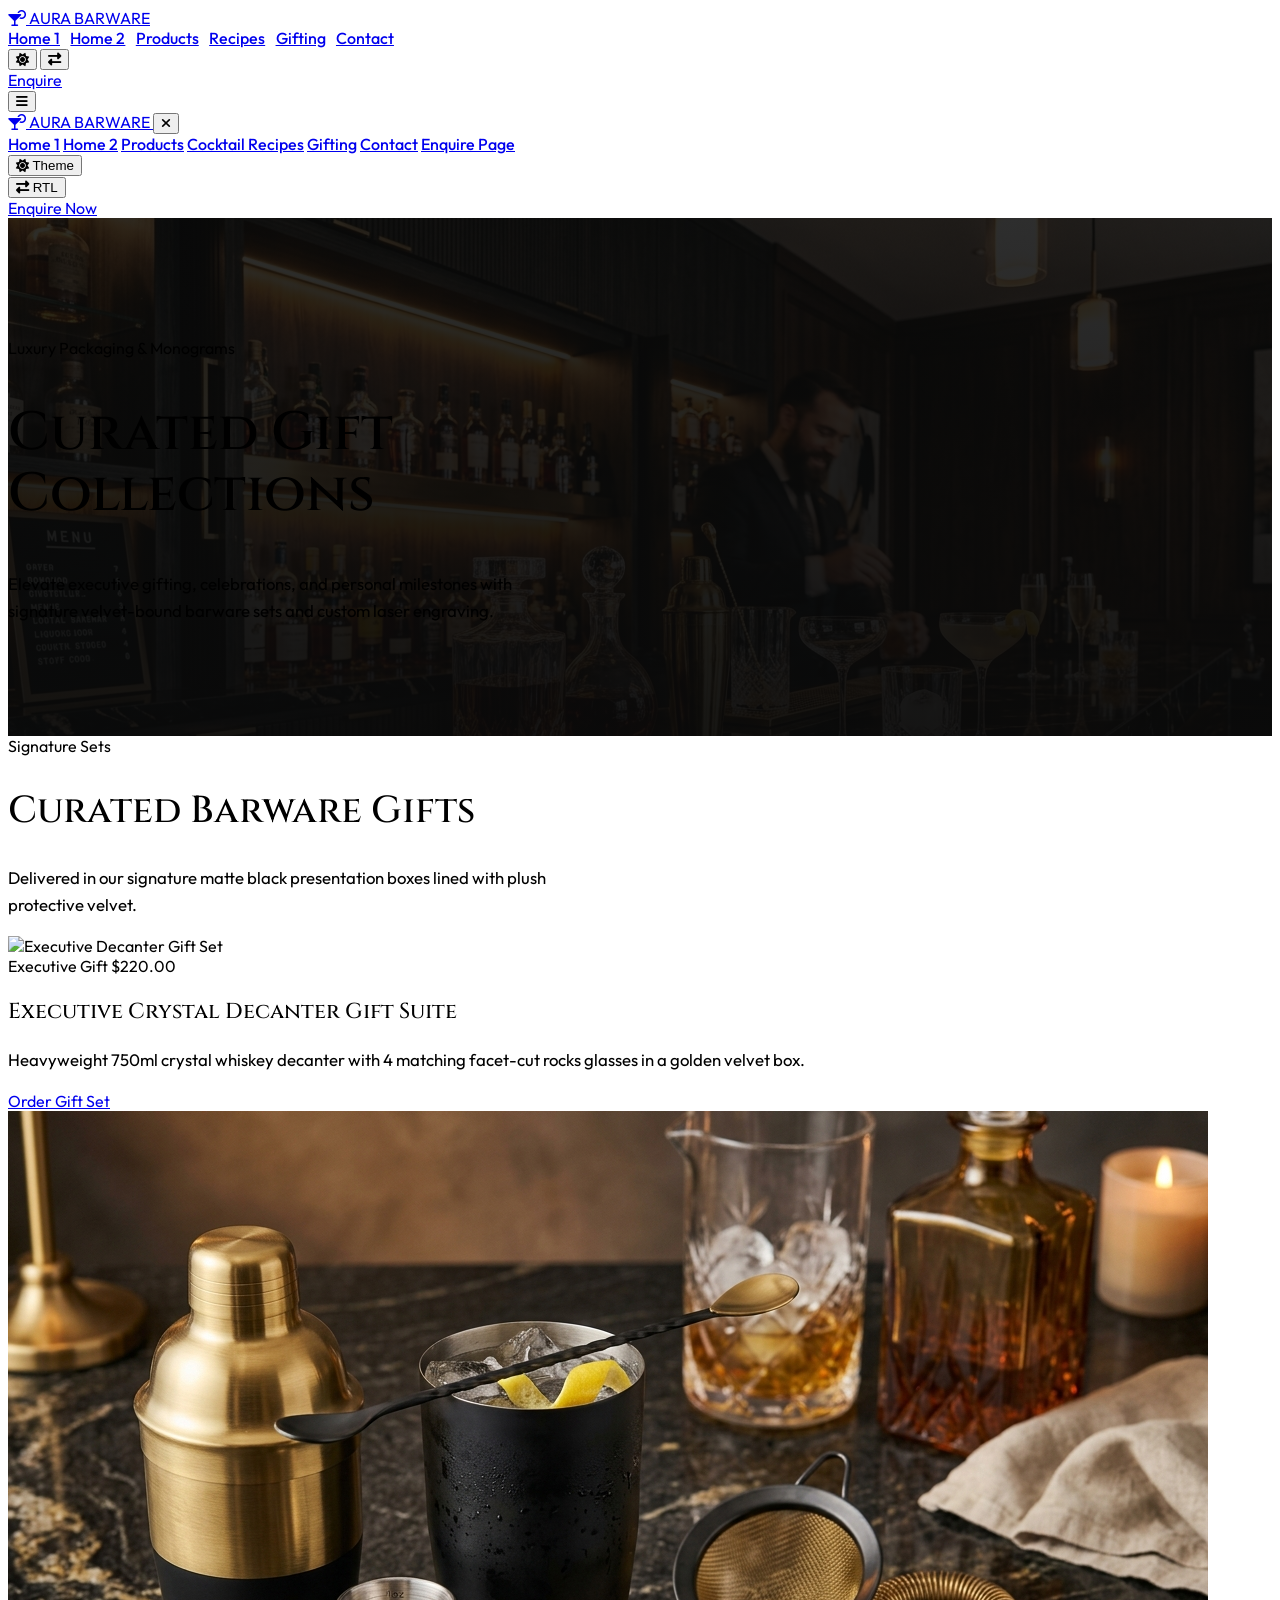
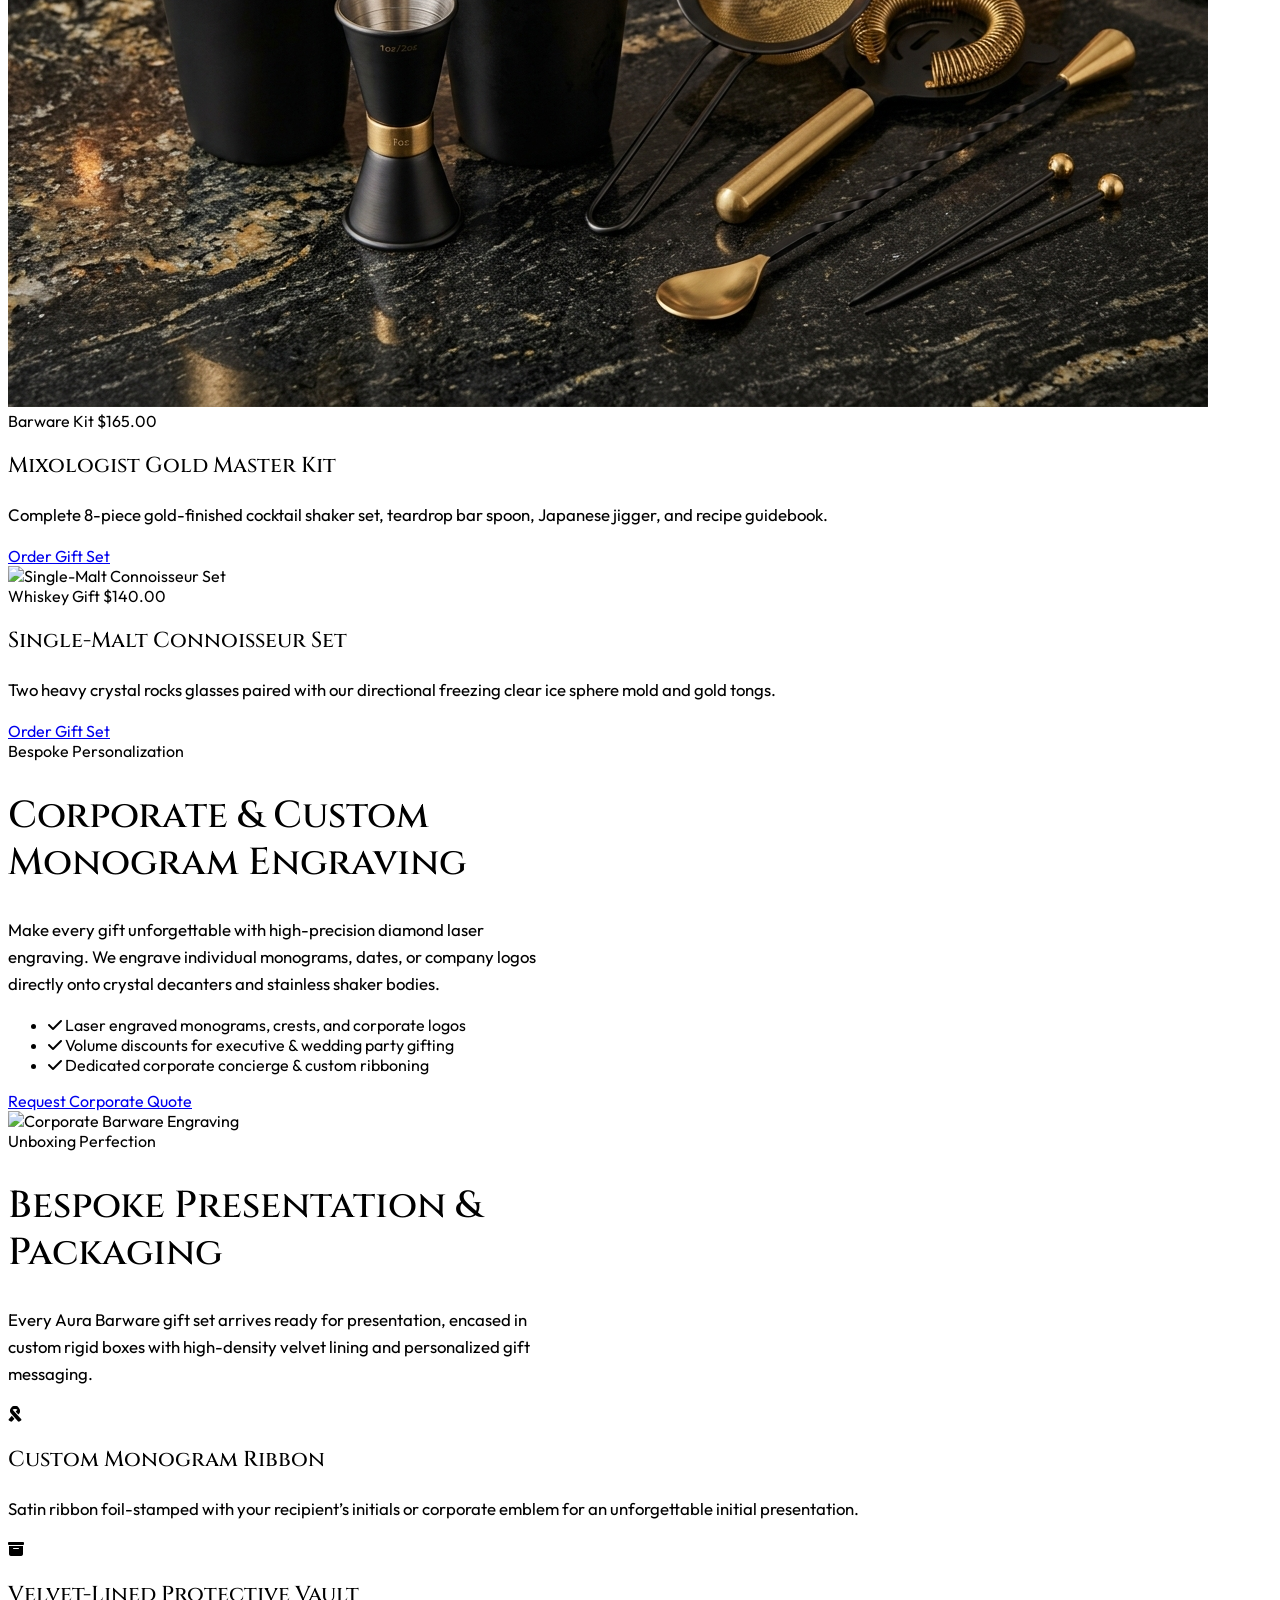
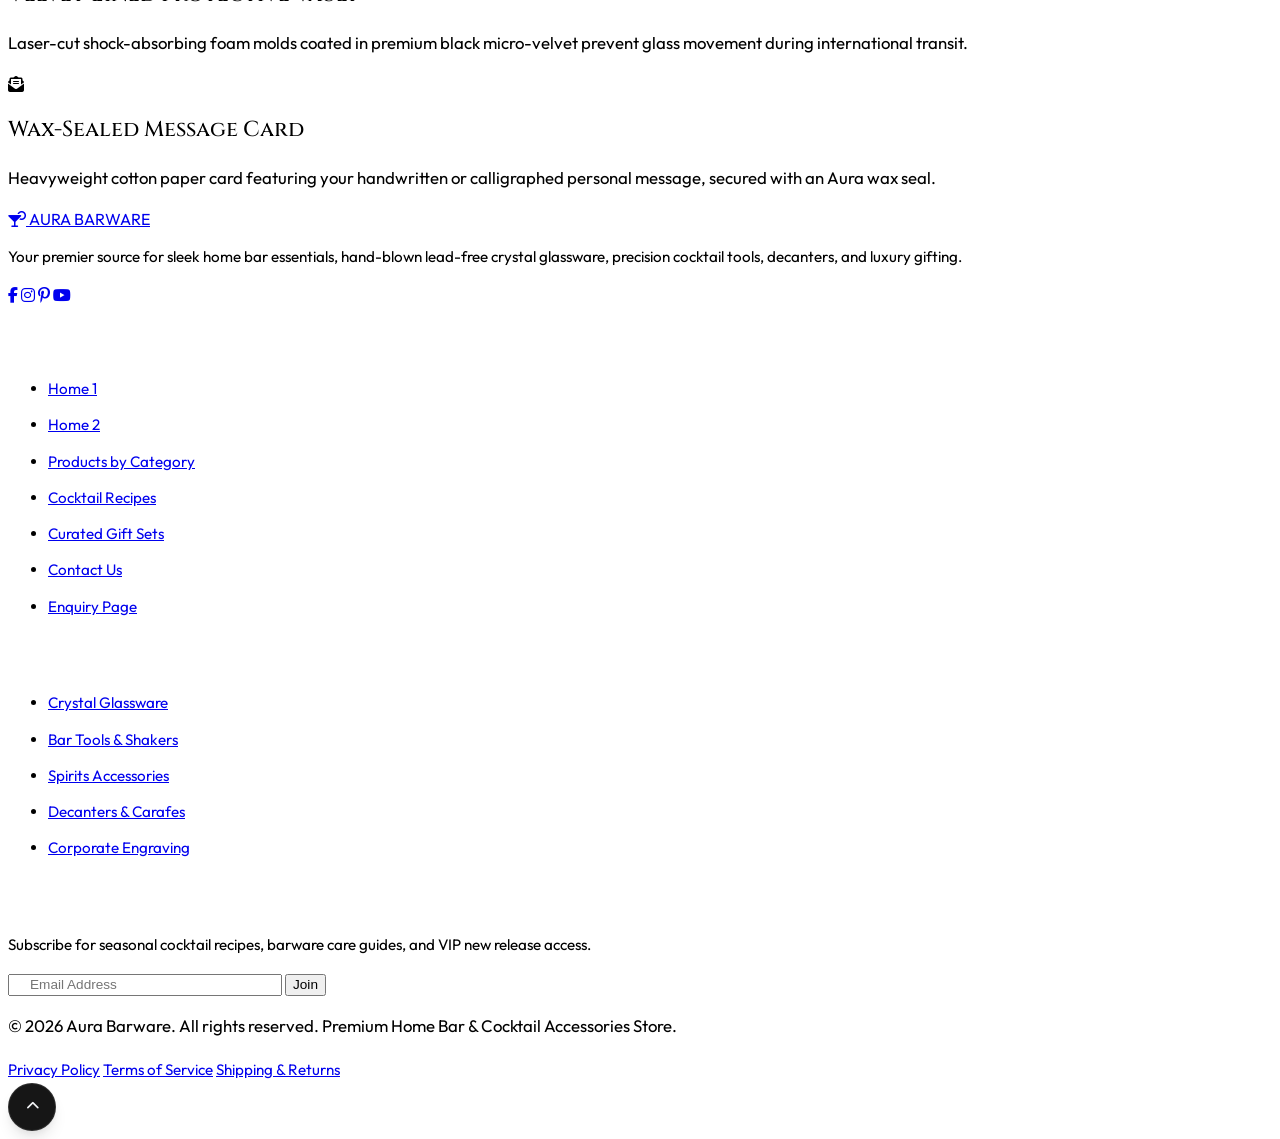
==== about.html @ 9da3c4e9 "Initial commit: Aura Barware - Sleek Home Bar & Cocktail Accessories Store website" ====
<!DOCTYPE html>
<html lang="en" class="dark">
<head>
  <!-- Favicon -->
  <link rel="icon" type="image/svg+xml" href="assets/images/favicon.svg">

  <meta charset="UTF-8">
  <meta name="viewport" content="width=device-width, initial-scale=1.0">
  <title>Curated Gifting & Corporate Engraving | Aura Barware</title>
  <meta name="description" content="Discover Aura Barware's luxury gift sets, personalized engraving options, and corporate cocktail gift boxes. Delivered in signature velvet-lined packaging.">
  
  <!-- FontAwesome Icons -->
  <link rel="stylesheet" href="https://cdnjs.cloudflare.com/ajax/libs/font-awesome/6.4.0/css/all.min.css">
  <!-- Custom Styles -->
  <link rel="stylesheet" href="assets/css/custom.css">
  <!-- Tailwind CSS Play CDN -->
  <script src="https://cdn.tailwindcss.com"></script>
  <script>
    tailwind.config = {
      darkMode: 'class',
      theme: {
        extend: {
          colors: {
            'brand-blue': {
              DEFAULT: '#f0b429',
              hover: '#d99f1e',
              dark: '#b8893d',
            },
            'charcoal': {
              900: '#0a0a0a',
              800: '#161616',
              700: '#1f1f1f',
              600: '#2e2e2e',
            }
          },
          fontFamily: {
            serif: ['Cinzel', 'serif'],
            sans: ['Outfit', 'sans-serif'],
          },
          fontWeight: {
            light: '300',
            normal: '410',
            medium: '500',
            semibold: '520',
            bold: '500',
            extrabold: '540',
            black: '580',
          }
        }
      }
    }
  </script>
</head>
<body class="bg-white dark:bg-charcoal-900 text-gray-900 dark:text-gray-100 transition-colors duration-300">

  <!-- NAVBAR -->
  <header id="main-header" class="fixed top-0 left-0 right-0 z-50 transition-all duration-300 py-3 bg-white dark:bg-[#0a0a0a]/95 border-b border-gray-200 dark:border-white/10">
    <div class="max-w-7xl mx-auto px-4 sm:px-6 lg:px-8">
      <div class="flex items-center justify-between h-16">
        
        <!-- Logo -->
        <a href="index.html" class="flex items-center space-x-2 gap-2 text-white font-serif tracking-widest text-xl md:text-2xl font-bold shrink-0">
          <span class="text-brand-blue">
            <i class="fas fa-martini-glass-citrus"></i>
          </span>
          <span class="text-gray-900 dark:text-white">AURA BARWARE</span>
        </a>

        <!-- Desktop Navigation Links -->
        <nav class="hidden lg:flex items-center gap-2 xl:gap-6 lg:mx-2 xl:mx-6">
          <a href="index.html" class="nav-link font-medium text-xs xl:text-sm tracking-wider uppercase text-gray-600 dark:text-gray-300 hover:text-brand-blue dark:hover:text-brand-blue transition-colors py-2 border-b-2 border-transparent">Home 1</a>
          <a href="home2.html" class="nav-link font-medium text-xs xl:text-sm tracking-wider uppercase text-gray-600 dark:text-gray-300 hover:text-brand-blue dark:hover:text-brand-blue transition-colors py-2 border-b-2 border-transparent">Home 2</a>
          <a href="products.html" class="nav-link font-medium text-xs xl:text-sm tracking-wider uppercase text-gray-600 dark:text-gray-300 hover:text-brand-blue dark:hover:text-brand-blue transition-colors py-2 border-b-2 border-transparent">Products</a>
          <a href="recipes.html" class="nav-link font-medium text-xs xl:text-sm tracking-wider uppercase text-gray-600 dark:text-gray-300 hover:text-brand-blue dark:hover:text-brand-blue transition-colors py-2 border-b-2 border-transparent">Recipes</a>
          <a href="gifting.html" class="nav-link font-medium text-xs xl:text-sm tracking-wider uppercase text-gray-900 dark:text-white hover:text-brand-blue transition-colors py-2 border-b-2 border-transparent border-brand-blue">Gifting</a>
          <a href="contact.html" class="nav-link font-medium text-xs xl:text-sm tracking-wider uppercase text-gray-600 dark:text-gray-300 hover:text-brand-blue dark:hover:text-brand-blue transition-colors py-2 border-b-2 border-transparent">Contact</a>
        </nav>

        <!-- Right Action Items (Buttons & Toggles) -->
        <div class="hidden lg:flex items-center space-x-3 gap-1.5 shrink-0">
          
          <!-- Theme Toggle -->
          <button class="theme-toggle-btn text-gray-600 dark:text-white focus:outline-none p-2 rounded-full hover:bg-gray-100 dark:hover:bg-white/10 transition-colors" title="Toggle Theme">
            <i class="theme-toggle-icon fas fa-sun text-yellow-400"></i>
          </button>

          <!-- RTL Toggle -->
          <button class="rtl-toggle-btn text-gray-600 dark:text-white focus:outline-none p-2 rounded-full hover:bg-gray-100 dark:hover:bg-white/10 transition-colors" title="Toggle RTL/LTR">
            <i class="fas fa-right-left text-brand-blue"></i>
          </button>

          <div class="h-6 w-px bg-gray-200 dark:bg-gray-700/50"></div>

          <a href="enquire.html" class="bg-brand-blue hover:bg-brand-blue-hover text-black font-semibold text-xs tracking-widest uppercase px-4 py-2 rounded-full transition-all duration-300 shadow-md">Enquire</a>
          
        </div>

        <!-- Mobile Menu Button -->
        <div class="lg:hidden flex items-center space-x-4 gap-2">
          <button id="mobile-menu-btn" class="text-gray-800 dark:text-white hover:text-brand-blue focus:outline-none p-2 rounded-md transition-colors" aria-label="Open Menu">
            <i class="fas fa-bars text-2xl"></i>
          </button>
        </div>

      </div>
    </div>

  </header>

  <!-- Mobile Drawer Menu -->
  <div id="mobile-menu" class="fixed inset-y-0 right-0 z-[100] w-full max-w-xs bg-white/95 dark:bg-charcoal-900/95 backdrop-blur-md shadow-2xl p-6 border-l border-gray-200 dark:border-white/10 transform translate-x-full transition-transform duration-300 lg:hidden flex flex-col justify-between">
    <div>
      <div class="flex items-center justify-between mb-8">
        <a href="index.html" class="flex items-center space-x-2 gap-2 text-gray-900 dark:text-white font-serif tracking-widest text-lg font-bold group">
          <i class="fas fa-martini-glass-citrus text-brand-blue"></i>
          <span class="text-gray-900 dark:text-white">AURA BARWARE</span>
        </a>
        <button id="mobile-menu-close-btn" class="text-gray-800 dark:text-white hover:text-brand-blue p-2 focus:outline-none" aria-label="Close Menu">
          <i class="fas fa-times text-2xl"></i>
        </button>
      </div>

      <nav class="flex flex-col space-y-4">
        <a href="index.html" class="nav-link text-base font-semibold text-gray-700 dark:text-gray-300 hover:text-brand-blue transition-colors py-1 border-b border-gray-100 dark:border-white/5">Home 1</a>
        <a href="home2.html" class="nav-link text-base font-semibold text-gray-700 dark:text-gray-300 hover:text-brand-blue transition-colors py-1 border-b border-gray-100 dark:border-white/5">Home 2</a>
        <a href="products.html" class="nav-link text-base font-semibold text-gray-700 dark:text-gray-300 hover:text-brand-blue transition-colors py-1 border-b border-white/5">Products</a>
        <a href="recipes.html" class="nav-link text-base font-semibold text-gray-700 dark:text-gray-300 hover:text-brand-blue transition-colors py-1 border-b border-white/5">Cocktail Recipes</a>
        <a href="gifting.html" class="nav-link text-base font-semibold text-brand-blue transition-colors py-1 border-b border-gray-100 dark:border-white/5">Gifting</a>
        <a href="contact.html" class="nav-link text-base font-semibold text-gray-700 dark:text-gray-300 hover:text-brand-blue transition-colors py-1 border-b border-white/5">Contact</a>
        <a href="enquire.html" class="nav-link text-base font-semibold text-gray-700 dark:text-gray-300 hover:text-brand-blue transition-colors py-1 border-b border-white/5">Enquire Page</a>
      </nav>
    </div>

    <div class="mt-8 pt-6 border-t border-gray-200 dark:border-white/10 flex flex-col space-y-4">
      <div class="flex items-center justify-around py-2 bg-gray-100 dark:bg-black/25 rounded-xl border border-gray-200 dark:border-white/5">
        <!-- Theme Toggle -->
        <button class="theme-toggle-btn text-gray-700 dark:text-gray-300 hover:text-brand-blue dark:hover:text-brand-blue focus:outline-none p-2 rounded-full transition-colors flex items-center gap-2 text-sm font-semibold" title="Toggle Theme">
          <i class="theme-toggle-icon fas fa-sun text-yellow-500 dark:text-yellow-400"></i>
          <span>Theme</span>
        </button>
        <div class="h-6 w-px bg-gray-300 dark:bg-white/10"></div>
        <!-- RTL Toggle -->
        <button class="rtl-toggle-btn text-gray-700 dark:text-gray-300 hover:text-brand-blue dark:hover:text-brand-blue focus:outline-none p-2 rounded-full transition-colors flex items-center gap-2 text-sm font-semibold" title="Toggle RTL/LTR">
          <i class="fas fa-right-left text-brand-blue"></i>
          <span>RTL</span>
        </button>
      </div>
      <a href="enquire.html" class="block text-center py-2.5 bg-brand-blue hover:bg-brand-blue-hover text-black font-semibold rounded-full shadow-lg transition-all">Enquire Now</a>
    </div>
  </div>

  <!-- GIFTING HERO SECTION -->
  <section class="inner-hero relative min-h-[60vh] flex items-center justify-center pt-40 md:pt-48 pb-16 overflow-hidden bg-cover bg-center" style="background-image: linear-gradient(rgba(10, 10, 10, 0.85), rgba(10, 10, 10, 0.95)), url('assets/images/fencing_session.png');">
    <div class="absolute inset-0 bg-gradient-to-t from-charcoal-900 to-transparent"></div>
    <div class="relative z-10 max-w-7xl mx-auto px-4 sm:px-6 lg:px-8 text-center space-y-4">
      <span class="text-brand-blue font-semibold text-xs uppercase tracking-widest block">Luxury Packaging & Monograms</span>
      <h1 class="hero-heading text-white max-w-heading mx-auto">Curated Gift Collections</h1>
      <p class="body-text text-gray-300 max-w-paragraph mx-auto">
        Elevate executive gifting, celebrations, and personal milestones with signature velvet-bound barware sets and custom laser engraving.
      </p>
    </div>
  </section>

  <!-- GIFT COLLECTIONS -->
  <section class="py-24 bg-white dark:bg-charcoal-900">
    <div class="max-w-7xl mx-auto px-4 sm:px-6 lg:px-8">
      
      <div class="text-center mb-16 space-y-4">
        <span class="text-brand-blue font-semibold text-xs uppercase tracking-widest block">Signature Sets</span>
        <h2 class="section-heading text-gray-900 dark:text-white max-w-heading mx-auto">Curated Barware Gifts</h2>
        <p class="body-text text-gray-600 dark:text-gray-400 max-w-paragraph mx-auto">
          Delivered in our signature matte black presentation boxes lined with plush protective velvet.
        </p>
      </div>

      <!-- Gift Grid -->
      <div class="grid grid-cols-1 md:grid-cols-2 lg:grid-cols-3 gap-8">
        
        <!-- Gift 1 -->
        <div class="bg-slate-50 dark:bg-charcoal-800 border border-gray-100 dark:border-white/5 rounded-2xl overflow-hidden shadow-sm flex flex-col justify-between hover-card-trigger">
          <div>
            <img src="https://images.unsplash.com/photo-1514362545857-3bc16c4c7d1b?auto=format&fit=crop&w=800&q=80" alt="Executive Decanter Gift Set" class="w-full h-56 object-cover">
            <div class="p-6 space-y-4">
              <div class="flex items-center justify-between">
                <span class="bg-brand-blue/10 text-brand-blue text-[10px] font-bold uppercase tracking-widest px-2.5 py-1 rounded">Executive Gift</span>
                <span class="text-brand-blue font-bold text-base">$220.00</span>
              </div>
              <h3 class="card-heading text-gray-900 dark:text-white">Executive Crystal Decanter Gift Suite</h3>
              <p class="text-xs text-gray-500 dark:text-gray-400">
                Heavyweight 750ml crystal whiskey decanter with 4 matching facet-cut rocks glasses in a golden velvet box.
              </p>
            </div>
          </div>
          <div class="p-6 pt-0">
            <a href="enquire.html" class="block text-center py-2.5 text-xs font-bold uppercase tracking-widest text-[#121212] bg-brand-blue hover:bg-brand-blue-hover rounded-lg transition-colors">Order Gift Set</a>
          </div>
        </div>

        <!-- Gift 2 -->
        <div class="bg-slate-50 dark:bg-charcoal-800 border border-gray-100 dark:border-white/5 rounded-2xl overflow-hidden shadow-sm flex flex-col justify-between hover-card-trigger">
          <div>
            <img src="assets/images/program_beginner_classes.png" alt="Mixologist Master Gift Kit" class="w-full h-56 object-cover">
            <div class="p-6 space-y-4">
              <div class="flex items-center justify-between">
                <span class="bg-brand-blue/10 text-brand-blue text-[10px] font-bold uppercase tracking-widest px-2.5 py-1 rounded">Barware Kit</span>
                <span class="text-brand-blue font-bold text-base">$165.00</span>
              </div>
              <h3 class="card-heading text-gray-900 dark:text-white">Mixologist Gold Master Kit</h3>
              <p class="text-xs text-gray-500 dark:text-gray-400">
                Complete 8-piece gold-finished cocktail shaker set, teardrop bar spoon, Japanese jigger, and recipe guidebook.
              </p>
            </div>
          </div>
          <div class="p-6 pt-0">
            <a href="enquire.html" class="block text-center py-2.5 text-xs font-bold uppercase tracking-widest text-[#121212] bg-brand-blue hover:bg-brand-blue-hover rounded-lg transition-colors">Order Gift Set</a>
          </div>
        </div>

        <!-- Gift 3 -->
        <div class="bg-slate-50 dark:bg-charcoal-800 border border-gray-100 dark:border-white/5 rounded-2xl overflow-hidden shadow-sm flex flex-col justify-between hover-card-trigger">
          <div>
            <img src="https://images.unsplash.com/photo-1551024709-8f23befc6f87?auto=format&fit=crop&w=800&q=80" alt="Single-Malt Connoisseur Set" class="w-full h-56 object-cover">
            <div class="p-6 space-y-4">
              <div class="flex items-center justify-between">
                <span class="bg-brand-blue/10 text-brand-blue text-[10px] font-bold uppercase tracking-widest px-2.5 py-1 rounded">Whiskey Gift</span>
                <span class="text-brand-blue font-bold text-base">$140.00</span>
              </div>
              <h3 class="card-heading text-gray-900 dark:text-white">Single-Malt Connoisseur Set</h3>
              <p class="text-xs text-gray-500 dark:text-gray-400">
                Two heavy crystal rocks glasses paired with our directional freezing clear ice sphere mold and gold tongs.
              </p>
            </div>
          </div>
          <div class="p-6 pt-0">
            <a href="enquire.html" class="block text-center py-2.5 text-xs font-bold uppercase tracking-widest text-[#121212] bg-brand-blue hover:bg-brand-blue-hover rounded-lg transition-colors">Order Gift Set</a>
          </div>
        </div>

      </div>

    </div>
  </section>

  <!-- CUSTOM ENGRAVING & CORPORATE GIFTING -->
  <section class="py-24 bg-slate-50 dark:bg-charcoal-800">
    <div class="max-w-7xl mx-auto px-4 sm:px-6 lg:px-8">
      
      <div class="grid grid-cols-1 lg:grid-cols-2 gap-16 items-center">
        <div class="space-y-6">
          <span class="text-brand-blue font-semibold text-xs uppercase tracking-widest block">Bespoke Personalization</span>
          <h2 class="section-heading text-gray-900 dark:text-white max-w-heading">Corporate & Custom Monogram Engraving</h2>
          <p class="body-text text-gray-600 dark:text-gray-400 max-w-paragraph">
            Make every gift unforgettable with high-precision diamond laser engraving. We engrave individual monograms, dates, or company logos directly onto crystal decanters and stainless shaker bodies.
          </p>
          <ul class="space-y-3 text-xs text-gray-600 dark:text-gray-300">
            <li class="flex items-center gap-2"><i class="fas fa-check text-brand-blue"></i> Laser engraved monograms, crests, and corporate logos</li>
            <li class="flex items-center gap-2"><i class="fas fa-check text-brand-blue"></i> Volume discounts for executive & wedding party gifting</li>
            <li class="flex items-center gap-2"><i class="fas fa-check text-brand-blue"></i> Dedicated corporate concierge & custom ribboning</li>
          </ul>
          <div class="pt-4">
            <a href="enquire.html" class="inline-block bg-brand-blue hover:bg-brand-blue-hover text-black font-bold uppercase tracking-widest text-xs px-8 py-3.5 rounded-full shadow-md transition-all">Request Corporate Quote</a>
          </div>
        </div>

        <div class="relative">
          <div class="relative rounded-2xl overflow-hidden shadow-2xl p-1 bg-white/5 border border-white/10">
            <img src="https://images.unsplash.com/photo-1510812431401-41d2bd2722f3?auto=format&fit=crop&w=1200&q=80" alt="Corporate Barware Engraving" class="w-full h-[380px] object-cover rounded-xl">
          </div>
        </div>
      </div>

    </div>
  </section>

  <!-- SIGNATURE UNBOXING EXPERIENCE (3RD EXTRA SECTION FOR GIFTING) -->
  <section class="py-24 bg-white dark:bg-charcoal-900 border-t border-gray-100 dark:border-white/5">
    <div class="max-w-7xl mx-auto px-4 sm:px-6 lg:px-8">
      
      <div class="text-center mb-16 space-y-4">
        <span class="text-brand-blue font-semibold text-xs uppercase tracking-widest block font-sans">Unboxing Perfection</span>
        <h2 class="section-heading text-gray-900 dark:text-white max-w-heading mx-auto">Bespoke Presentation & Packaging</h2>
        <p class="body-text text-gray-600 dark:text-gray-400 max-w-paragraph mx-auto">
          Every Aura Barware gift set arrives ready for presentation, encased in custom rigid boxes with high-density velvet lining and personalized gift messaging.
        </p>
      </div>

      <div class="grid grid-cols-1 md:grid-cols-3 gap-8">
        
        <div class="bg-slate-50 dark:bg-charcoal-800 p-8 rounded-2xl border border-gray-200 dark:border-white/5 space-y-4">
          <div class="w-12 h-12 rounded-xl bg-brand-blue/10 flex items-center justify-center text-brand-blue text-xl font-bold">
            <i class="fas fa-ribbon"></i>
          </div>
          <h3 class="card-heading text-gray-900 dark:text-white">Custom Monogram Ribbon</h3>
          <p class="text-xs text-gray-500 dark:text-gray-400 leading-relaxed">
            Satin ribbon foil-stamped with your recipient’s initials or corporate emblem for an unforgettable initial presentation.
          </p>
        </div>

        <div class="bg-slate-50 dark:bg-charcoal-800 p-8 rounded-2xl border border-gray-200 dark:border-white/5 space-y-4">
          <div class="w-12 h-12 rounded-xl bg-brand-blue/10 flex items-center justify-center text-brand-blue text-xl font-bold">
            <i class="fas fa-box-archive"></i>
          </div>
          <h3 class="card-heading text-gray-900 dark:text-white">Velvet-Lined Protective Vault</h3>
          <p class="text-xs text-gray-500 dark:text-gray-400 leading-relaxed">
            Laser-cut shock-absorbing foam molds coated in premium black micro-velvet prevent glass movement during international transit.
          </p>
        </div>

        <div class="bg-slate-50 dark:bg-charcoal-800 p-8 rounded-2xl border border-gray-200 dark:border-white/5 space-y-4">
          <div class="w-12 h-12 rounded-xl bg-brand-blue/10 flex items-center justify-center text-brand-blue text-xl font-bold">
            <i class="fas fa-envelope-open-text"></i>
          </div>
          <h3 class="card-heading text-gray-900 dark:text-white">Wax-Sealed Message Card</h3>
          <p class="text-xs text-gray-500 dark:text-gray-400 leading-relaxed">
            Heavyweight cotton paper card featuring your handwritten or calligraphed personal message, secured with an Aura wax seal.
          </p>
        </div>

      </div>

    </div>
  </section>

  <!-- FOOTER -->
  <footer class="bg-slate-50 dark:bg-[#0a0a0a] border-t border-gray-200 dark:border-white/10 py-16 text-gray-700 dark:text-gray-300 text-sm">
    <div class="max-w-7xl mx-auto px-4 sm:px-6 lg:px-8">
      <div class="grid grid-cols-1 md:grid-cols-2 lg:grid-cols-4 gap-12">
        
        <!-- Column 1: Branding -->
        <div class="space-y-4">
          <a href="index.html" class="flex items-center space-x-2 gap-2 text-gray-900 dark:text-white font-serif tracking-widest text-xl md:text-2xl font-bold group">
            <i class="fas fa-martini-glass-citrus text-brand-blue"></i>
            <span class="text-gray-900 dark:text-white">AURA BARWARE</span>
          </a>
          <p class="text-xs leading-relaxed text-gray-700 dark:text-gray-300">
            Your premier source for sleek home bar essentials, hand-blown lead-free crystal glassware, precision cocktail tools, decanters, and luxury gifting.
          </p>
          <div class="flex space-x-4 gap-1.5 pt-2">
            <a href="#" class="text-gray-400 hover:text-brand-blue text-lg transition-colors"><i class="fab fa-facebook-f"></i></a>
            <a href="#" class="text-gray-400 hover:text-brand-blue text-lg transition-colors"><i class="fab fa-instagram"></i></a>
            <a href="#" class="text-gray-400 hover:text-brand-blue text-lg transition-colors"><i class="fab fa-pinterest-p"></i></a>
            <a href="#" class="text-gray-400 hover:text-brand-blue text-lg transition-colors"><i class="fab fa-youtube"></i></a>
          </div>
        </div>

        <!-- Column 2: Navigation Links -->
        <div class="space-y-4">
          <h4 class="text-gray-900 dark:text-white font-serif font-semibold uppercase tracking-wider text-xs">Quick Links</h4>
          <ul class="space-y-2 text-xs">
            <li><a href="index.html" class="hover:text-brand-blue transition-colors">Home 1</a></li>
            <li><a href="home2.html" class="hover:text-brand-blue transition-colors">Home 2</a></li>
            <li><a href="products.html" class="hover:text-brand-blue transition-colors">Products by Category</a></li>
            <li><a href="recipes.html" class="hover:text-brand-blue transition-colors">Cocktail Recipes</a></li>
            <li><a href="gifting.html" class="hover:text-brand-blue transition-colors">Curated Gift Sets</a></li>
            <li><a href="contact.html" class="hover:text-brand-blue transition-colors">Contact Us</a></li>
            <li><a href="enquire.html" class="hover:text-brand-blue transition-colors">Enquiry Page</a></li>
          </ul>
        </div>

        <!-- Column 3: Secondary Links -->
        <div class="space-y-4">
          <h4 class="text-gray-900 dark:text-white font-serif font-semibold uppercase tracking-wider text-xs">Categories</h4>
          <ul class="space-y-2 text-xs">
            <li><a href="products.html" class="hover:text-brand-blue transition-colors">Crystal Glassware</a></li>
            <li><a href="products.html" class="hover:text-brand-blue transition-colors">Bar Tools & Shakers</a></li>
            <li><a href="products.html" class="hover:text-brand-blue transition-colors">Spirits Accessories</a></li>
            <li><a href="products.html" class="hover:text-brand-blue transition-colors">Decanters & Carafes</a></li>
            <li><a href="gifting.html" class="hover:text-brand-blue transition-colors">Corporate Engraving</a></li>
          </ul>
        </div>

        <!-- Column 4: Newsletter -->
        <div class="space-y-4">
          <h4 class="text-gray-900 dark:text-white font-serif font-semibold uppercase tracking-wider text-xs">Mixology Club</h4>
          <p class="text-xs text-gray-700 dark:text-gray-300">Subscribe for seasonal cocktail recipes, barware care guides, and VIP new release access.</p>
          <form id="newsletter-form" class="space-y-2">
            <div class="relative">
              <input type="email" placeholder="Email Address" required class="w-full bg-white dark:bg-charcoal-800 border border-gray-200 dark:border-white/10 text-gray-900 dark:text-white rounded-full ltr:pl-4 ltr:pr-20 rtl:pr-4 rtl:pl-20 py-2 text-xs focus:outline-none focus:border-brand-blue">
              <button type="submit" class="absolute ltr:right-1.5 rtl:left-1.5 top-1.5 bg-brand-blue hover:bg-brand-blue-hover text-black px-3 py-1 rounded-full text-xs font-bold">Join</button>
            </div>
          </form>
        </div>

      </div>

      <div class="border-t border-gray-200 dark:border-white/5 mt-12 pt-6 flex flex-col md:flex-row items-center justify-between text-xs text-gray-600 dark:text-gray-400 gap-4">
        <p>&copy; 2026 Aura Barware. All rights reserved. Premium Home Bar & Cocktail Accessories Store.</p>
        <div class="flex items-center gap-6">
          <a href="#" class="hover:text-gray-900 dark:hover:text-white">Privacy Policy</a>
          <a href="#" class="hover:text-gray-900 dark:hover:text-white">Terms of Service</a>
          <a href="#" class="hover:text-gray-900 dark:hover:text-white">Shipping & Returns</a>
        </div>
      </div>
    </div>
  </footer>

  <!-- Core JavaScript -->
  <script src="assets/js/main.js"></script>
</body>
</html>
---- assets/css/custom.css ----
@import url('https://fonts.googleapis.com/css2?family=Cinzel:wght@400..900&family=Outfit:wght@100..900&display=swap');

:root {
  --font-serif: 'Cinzel', serif;
  --font-sans: 'Outfit', sans-serif;
  --color-brand-blue: #f0b429;
  --color-brand-blue-hover: #d99f1e;
  --color-dark: #0a0a0a;
}

html {
  scroll-behavior: smooth;
  font-family: var(--font-sans);
}

body {
  transition: background-color 0.3s ease, color 0.3s ease;
  overflow-x: hidden;
}

/* Glassmorphism base classes */
.glass {
  background: rgba(18, 18, 18, 0.6);
  backdrop-filter: blur(12px);
  -webkit-backdrop-filter: blur(12px);
  border: 1px solid rgba(255, 255, 255, 0.08);
}

.glass-light {
  background: rgba(255, 255, 255, 0.7);
  backdrop-filter: blur(12px);
  -webkit-backdrop-filter: blur(12px);
  border: 1px solid rgba(0, 0, 0, 0.08);
}

/* Scrollbar styles */
::-webkit-scrollbar {
  width: 8px;
  height: 8px;
}

::-webkit-scrollbar-track {
  background: #0a0a0a;
}

html.light ::-webkit-scrollbar-track {
  background: #f4f4f4;
}

::-webkit-scrollbar-thumb {
  background: #2a2a2a;
  border-radius: 4px;
}

html.light ::-webkit-scrollbar-thumb {
  background: #cccccc;
}

::-webkit-scrollbar-thumb:hover {
  background: var(--color-brand-blue);
}

/* Text constraints for layout compliance */
.max-w-heading {
  max-width: 650px;
}

.max-w-paragraph {
  max-width: 540px;
}

/* Custom glow animations */
.glow-brand-blue {
  box-shadow: 0 0 20px rgba(240, 180, 41, 0.2);
}

.glow-brand-blue-hover:hover {
  box-shadow: 0 0 30px rgba(240, 180, 41, 0.35);
}

/* RTL layout helpers */
html[dir="rtl"] .rtl-flip {
  transform: scaleX(-1);
}

/* Custom font sizes for typography requirements - Sleek & Refined */
h1 {
  font-family: var(--font-serif);
  font-weight: 580;
  font-size: clamp(1.85rem, 4.2vw, 3.5rem);
  line-height: 1.15;
}

.hero-heading {
  font-family: var(--font-serif);
  font-weight: 580 !important;
  font-size: clamp(1.85rem, 4.2vw, 3.5rem) !important;
  line-height: 1.15;
}

h2 {
  font-family: var(--font-serif);
  font-weight: 540;
  font-size: clamp(1.4rem, 3.2vw, 2.35rem);
  line-height: 1.25;
}

.section-heading {
  font-family: var(--font-serif);
  font-weight: 540 !important;
  font-size: clamp(1.4rem, 3.2vw, 2.35rem) !important;
  line-height: 1.25;
}

h3 {
  font-family: var(--font-serif);
  font-weight: 520;
  font-size: clamp(1.2rem, 2.2vw, 1.75rem);
  line-height: 1.3;
}

.card-heading {
  font-family: var(--font-serif);
  font-weight: 520 !important;
  font-size: clamp(1.1rem, 1.8vw, 1.35rem) !important;
  line-height: 1.3;
}

h4,
h5,
h6 {
  font-weight: 500;
  font-size: clamp(1.1rem, 1.8vw, 1.4rem);
  line-height: 1.3;
}

p {
  font-family: var(--font-sans);
  font-weight: 410;
  font-size: clamp(0.875rem, 1.5vw, 1.05rem);
  line-height: 1.6;
}

.body-text {
  font-family: var(--font-sans);
  font-weight: 410 !important;
  font-size: clamp(0.875rem, 1.5vw, 1.05rem) !important;
  line-height: 1.6;
}

/* Helper styles for rest of spec */
.subheading-text,
.lead-text {
  font-weight: 480 !important;
  font-size: clamp(1rem, 2vw, 1.25rem) !important;
}

button,
.btn,
a.bg-gold-accent,
a.bg-transparent {
  font-weight: 510;
}

.button-text {
  font-weight: 510 !important;
  font-size: clamp(0.85rem, 1.5vw, 1rem) !important;
}

label {
  font-weight: 480;
}

.nav-link {
  font-weight: 480 !important;
}

caption {
  font-weight: 400;
}

.caption-text,
.small-text {
  font-weight: 400 !important;
  font-size: clamp(0.75rem, 1.2vw, 0.9rem) !important;
}

strong,
b,
.bold-inline {
  font-weight: 500 !important;
}

/* Card hover animation */
.hover-card-trigger {
  transition: all 0.4s cubic-bezier(0.4, 0, 0.2, 1);
}

.hover-card-trigger:hover {
  transform: translateY(-6px);
  border-color: var(--color-brand-blue);
}

/* Active navigation links styling overrides */
.nav-link.active-nav {
  color: var(--color-brand-blue) !important;
  border-color: var(--color-brand-blue) !important;
}

/* High z-index enforcement for mobile drawer menu */
#mobile-menu {
  z-index: 100 !important;
}

/* Footer typography and spacing overrides for premium legibility */
footer .text-xs,
footer p.text-xs,
footer span.text-xs,
footer a.text-xs {
  font-size: 0.95rem !important;
  line-height: 1.7 !important;
}

/* Headings inside footer */
footer h4.text-xs {
  font-size: 1.05rem !important;
  font-weight: 700 !important;
  letter-spacing: 0.08em !important;
  color: var(--color-dark) !important;
  margin-bottom: 1.25rem !important;
  display: block;
}

html.dark footer h4.text-xs {
  color: #ffffff !important;
}

/* Separate list items cleanly */
footer ul.space-y-2 {
  margin-top: 0.75rem !important;
}

footer ul.space-y-2 li {
  margin-bottom: 0.65rem !important;
}

/* Footer newsletter inputs should keep a balanced text size */
footer input.text-xs,
footer button.text-xs {
  font-size: 0.85rem !important;
  line-height: 1.2 !important;
}

/* Back to Top button styling */
#back-to-top {
  background-color: #ffffff !important;
  color: #1f2937 !important;
  border: 1px solid #e5e7eb !important;
  border-radius: 9999px !important;
  width: 48px !important;
  height: 48px !important;
  box-shadow: 0 10px 15px -3px rgba(0, 0, 0, 0.1), 0 4px 6px -2px rgba(0, 0, 0, 0.05) !important;
  transition: all 0.3s ease !important;
}

html.dark #back-to-top {
  background-color: #161616 !important;
  color: #f3f4f6 !important;
  border-color: rgba(255, 255, 255, 0.1) !important;
}

#back-to-top:hover {
  background-color: var(--color-brand-blue) !important;
  color: #ffffff !important;
  border-color: var(--color-brand-blue) !important;
  transform: translateY(-4px) scale(1.05) !important;
}

/* Viewport-specific inner hero adjustments */
@media (min-width: 1024px) {
  .inner-hero {
    min-height: 38vh !important;
    padding-top: 7.5rem !important;
    padding-bottom: 3.5rem !important;
  }
}

/* Header navigation spacing fix for LTR & RTL at 1024px+ */
@media (min-width: 1024px) {
  header nav {
    display: flex !important;
    gap: 0.65rem !important;
  }
}

/* Header alignment & 1024px responsive layout fixes */
#main-header .flex.items-center.justify-between {
  gap: 0.5rem;
}

#main-header a[href="index.html"] {
  flex-shrink: 0 !important;
  white-space: nowrap !important;
}

#main-header a[href="index.html"] span {
  white-space: nowrap !important;
}

@media (min-width: 1024px) and (max-width: 1279px) {
  #main-header nav {
    gap: 0.75rem !important;
    margin-left: 0.5rem !important;
    margin-right: 0.5rem !important;
  }
  #main-header nav a {
    font-size: 0.75rem !important;
    white-space: nowrap !important;
    padding-left: 0.2rem !important;
    padding-right: 0.2rem !important;
  }
  #main-header a[href="index.html"] {
    font-size: 1.15rem !important;
  }
}

/* Footer newsletter input LTR & RTL layout fixes */
#newsletter-form .relative input[type="email"] {
  padding-right: 5rem !important;
  padding-left: 1.25rem !important;
}

#newsletter-form .relative button[type="submit"] {
  right: 0.375rem !important;
  left: auto !important;
}

html[dir="rtl"] #newsletter-form .relative input[type="email"] {
  padding-left: 5rem !important;
  padding-right: 1.25rem !important;
  text-align: right !important;
}

html[dir="rtl"] #newsletter-form .relative button[type="submit"] {
  left: 0.375rem !important;
  right: auto !important;
}

/* FAQ Accordion typography & RTL fixes */
details summary {
  gap: 1rem !important;
}

details summary h3 {
  direction: ltr !important;
  unicode-bidi: isolate !important;
}

html[dir="rtl"] details summary h3 {
  direction: ltr !important;
  unicode-bidi: isolate !important;
  text-align: right !important;
}

/* FAQ Interactive Accordion Styles */
.faq-accordion-item {
  transition: all 0.3s cubic-bezier(0.4, 0, 0.2, 1);
}

.faq-accordion-item:hover {
  border-color: rgba(240, 180, 41, 0.45) !important;
  transform: translateY(-2px);
  box-shadow: 0 10px 25px -5px rgba(240, 180, 41, 0.12);
}

.faq-accordion-item:hover .faq-question-text {
  color: #f0b429;
}

.faq-question-text {
  transition: color 0.3s ease;
}

.faq-icon-box {
  transition: all 0.3s cubic-bezier(0.4, 0, 0.2, 1);
}

.faq-accordion-item:hover .faq-icon-box {
  background-color: #f0b429 !important;
  color: #000000 !important;
  border-color: #f0b429 !important;
  transform: scale(1.08);
}

.faq-accordion-item.active {
  border-color: rgba(240, 180, 41, 0.4) !important;
  box-shadow: 0 10px 25px -5px rgba(240, 180, 41, 0.08);
}

.faq-accordion-header .faq-chevron {
  transition: transform 0.3s cubic-bezier(0.4, 0, 0.2, 1), color 0.3s ease;
}

.faq-accordion-item:hover .faq-chevron {
  color: #f0b429;
}

.faq-accordion-item.active .faq-chevron {
  transform: rotate(180deg);
  color: #f0b429 !important;
}

.faq-accordion-body {
  display: grid;
  grid-template-rows: 0fr;
  transition: grid-template-rows 0.35s cubic-bezier(0.4, 0, 0.2, 1);
  overflow: hidden;
  visibility: hidden;
}

.faq-accordion-item.active .faq-accordion-body {
  grid-template-rows: 1fr;
  visibility: visible;
}

.faq-accordion-content {
  overflow: hidden;
}

.faq-tab-btn.active {
  background-color: #f0b429 !important;
  color: #000000 !important;
  border-color: #f0b429 !important;
  box-shadow: 0 4px 14px rgba(240, 180, 41, 0.3);
}
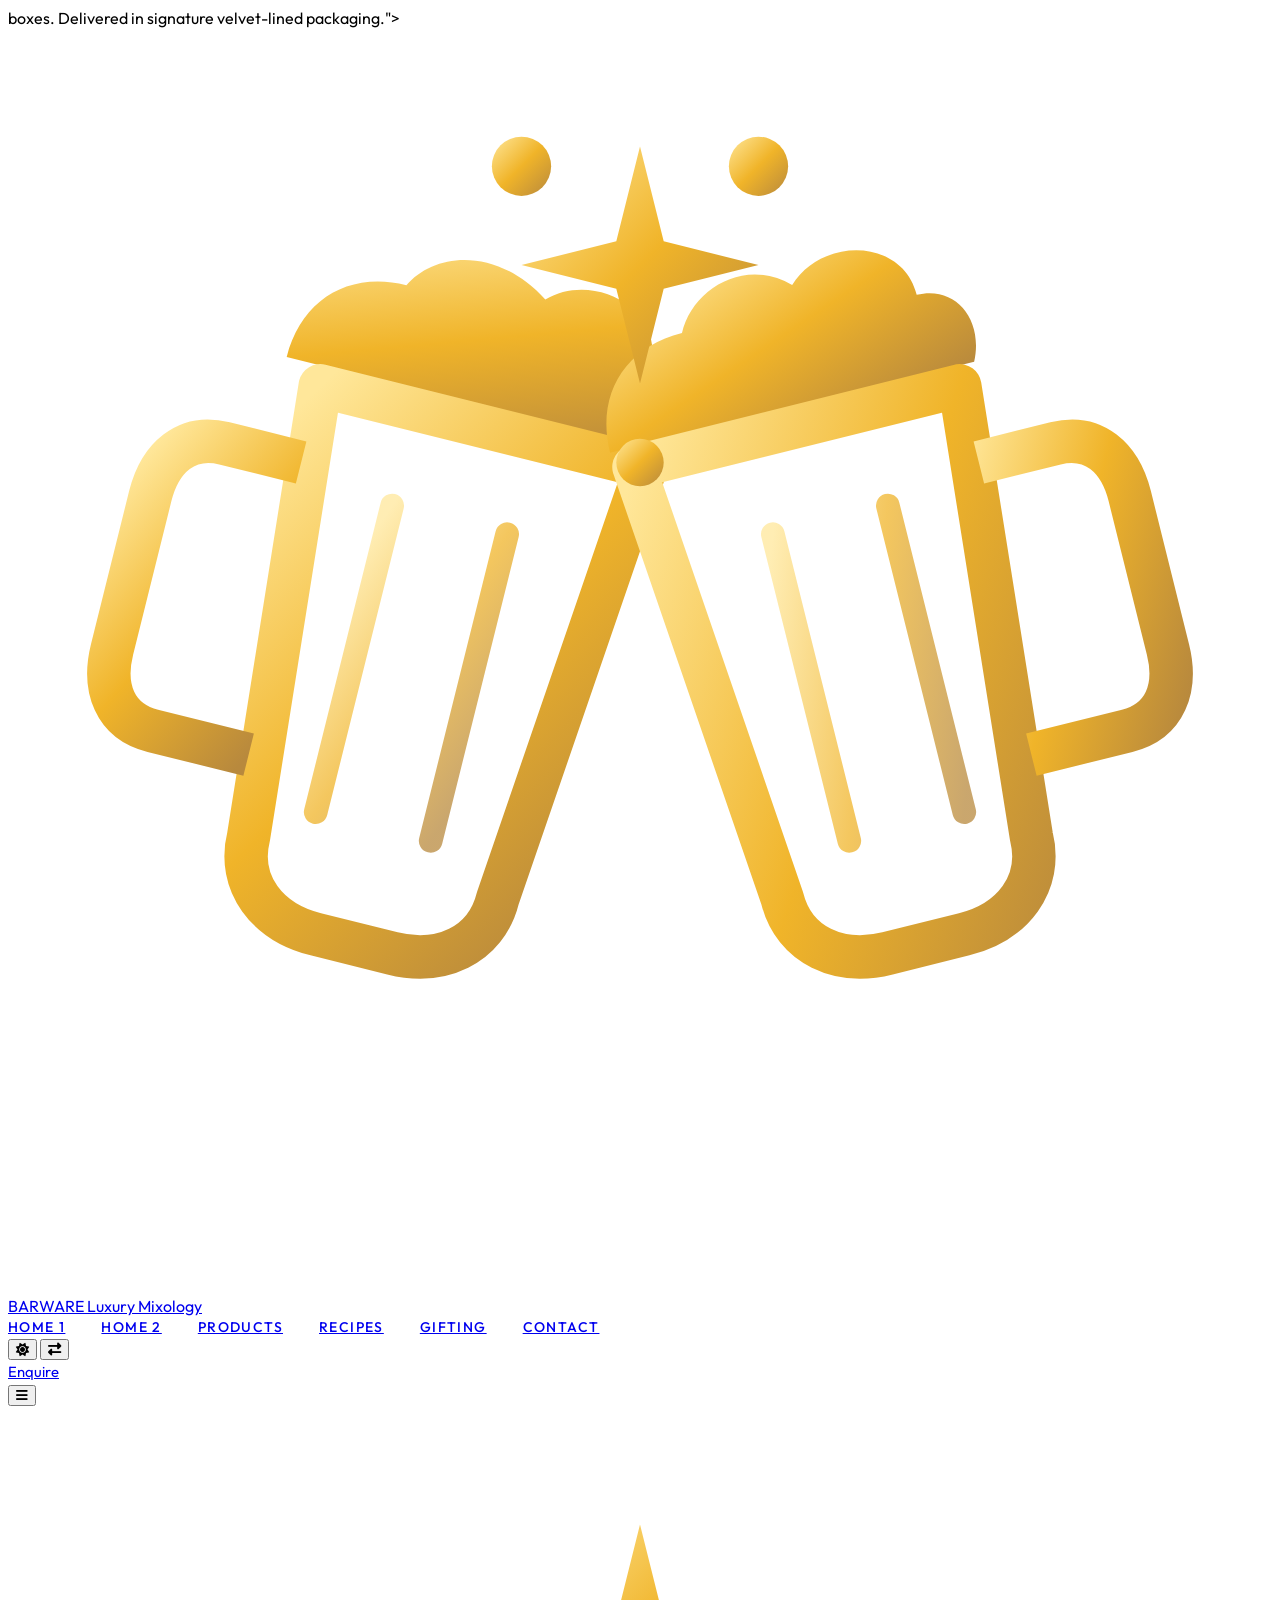
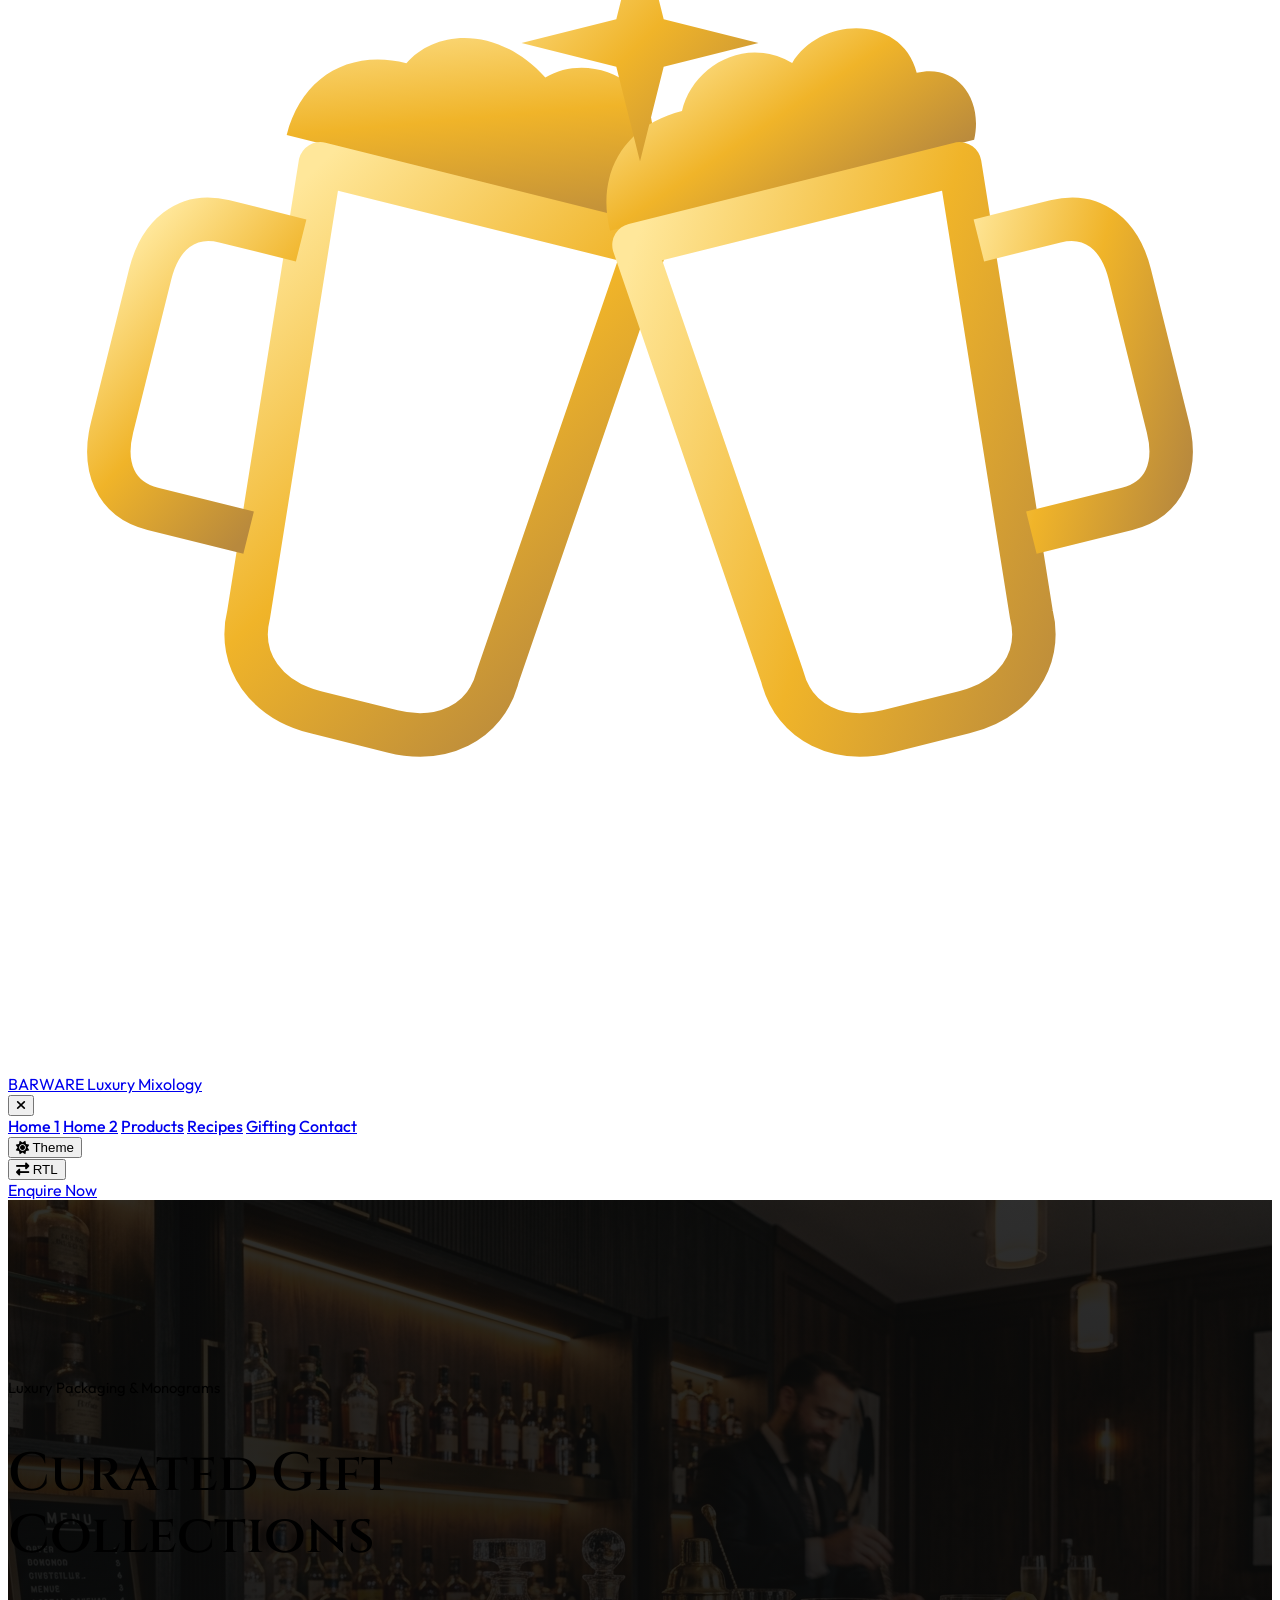
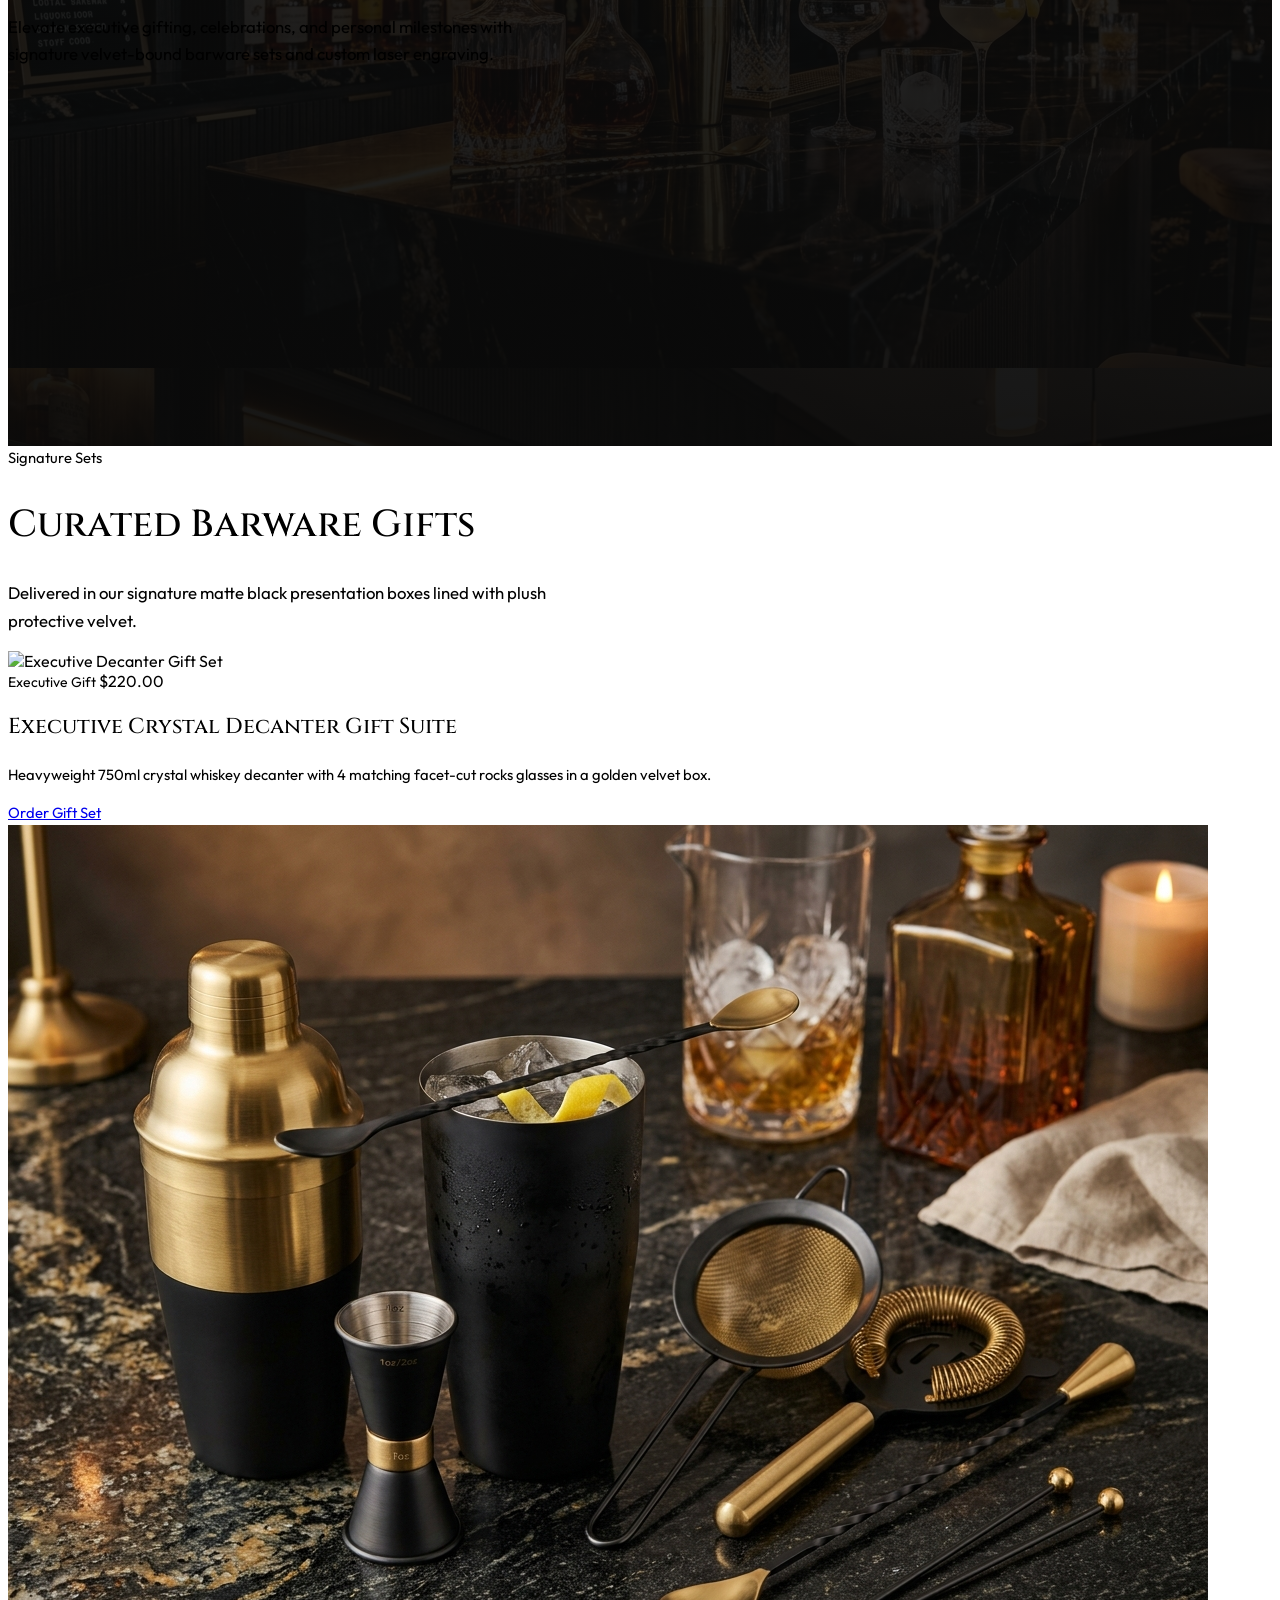
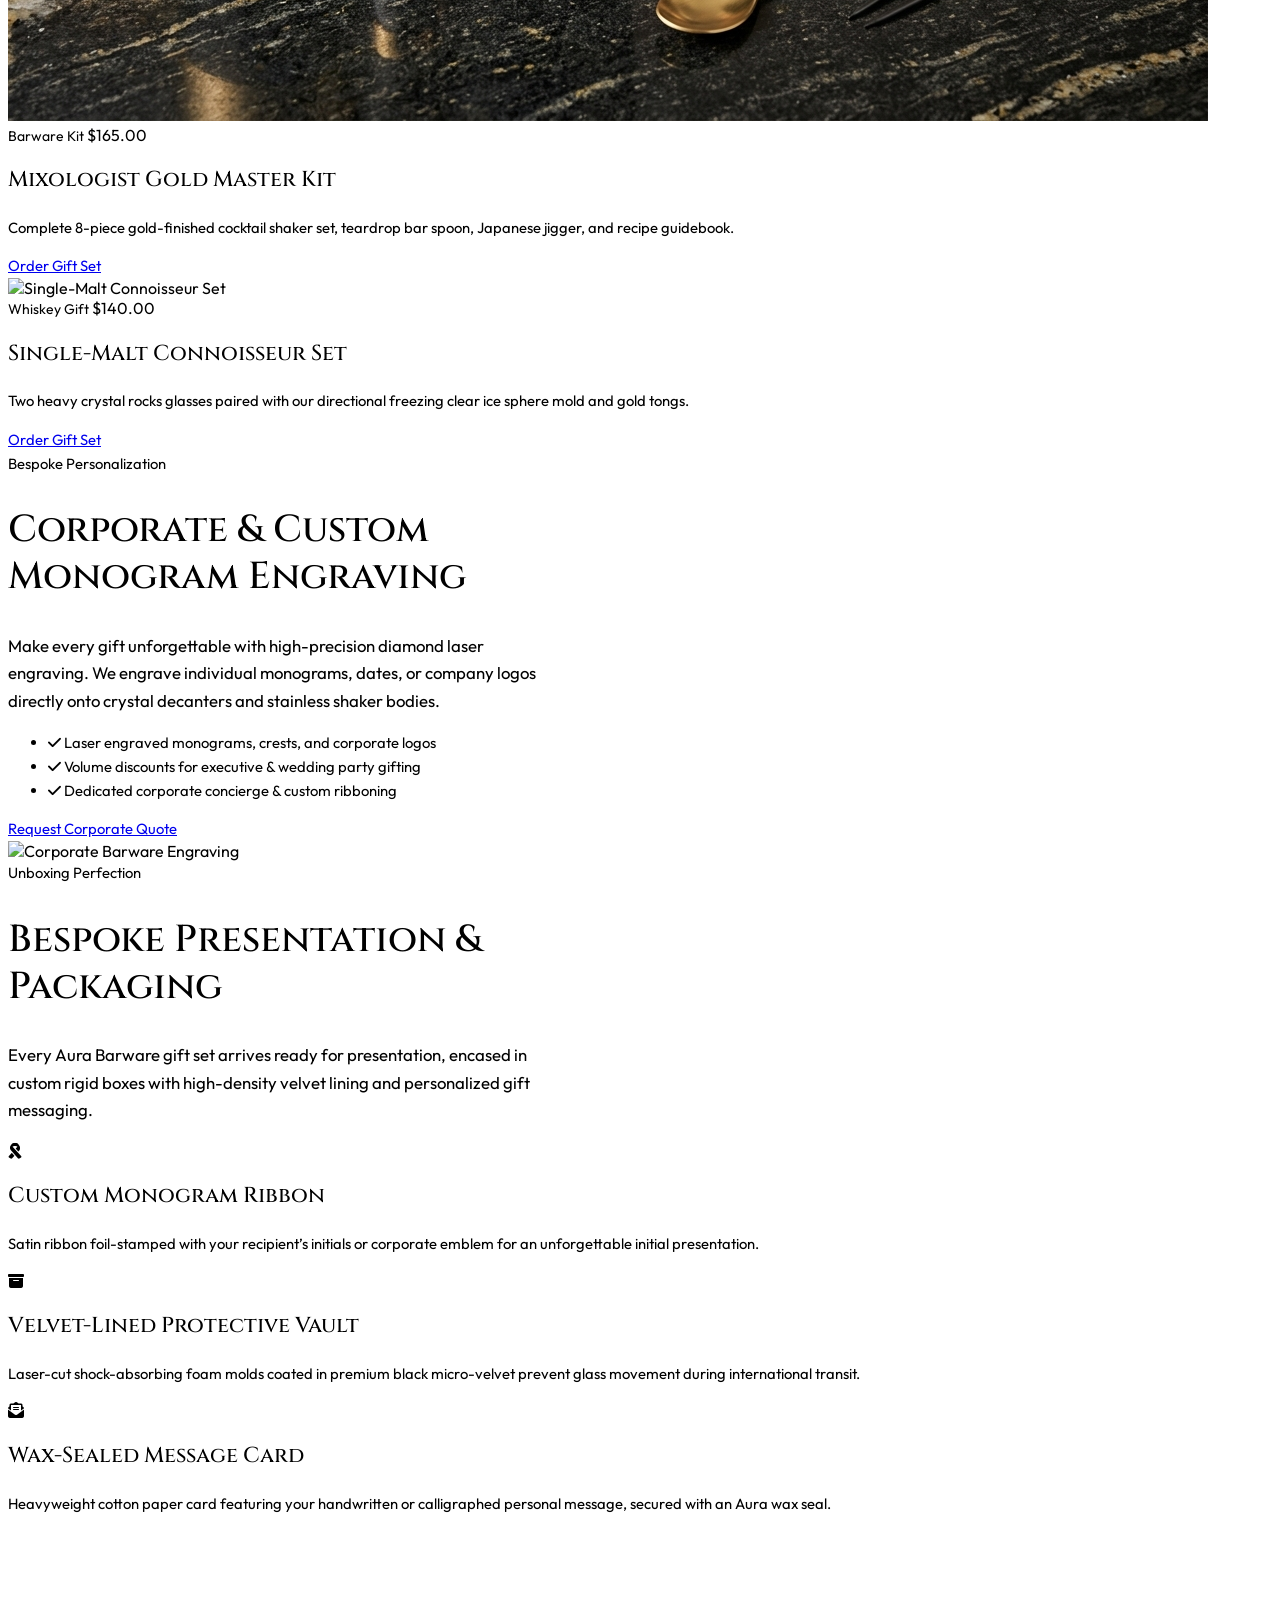
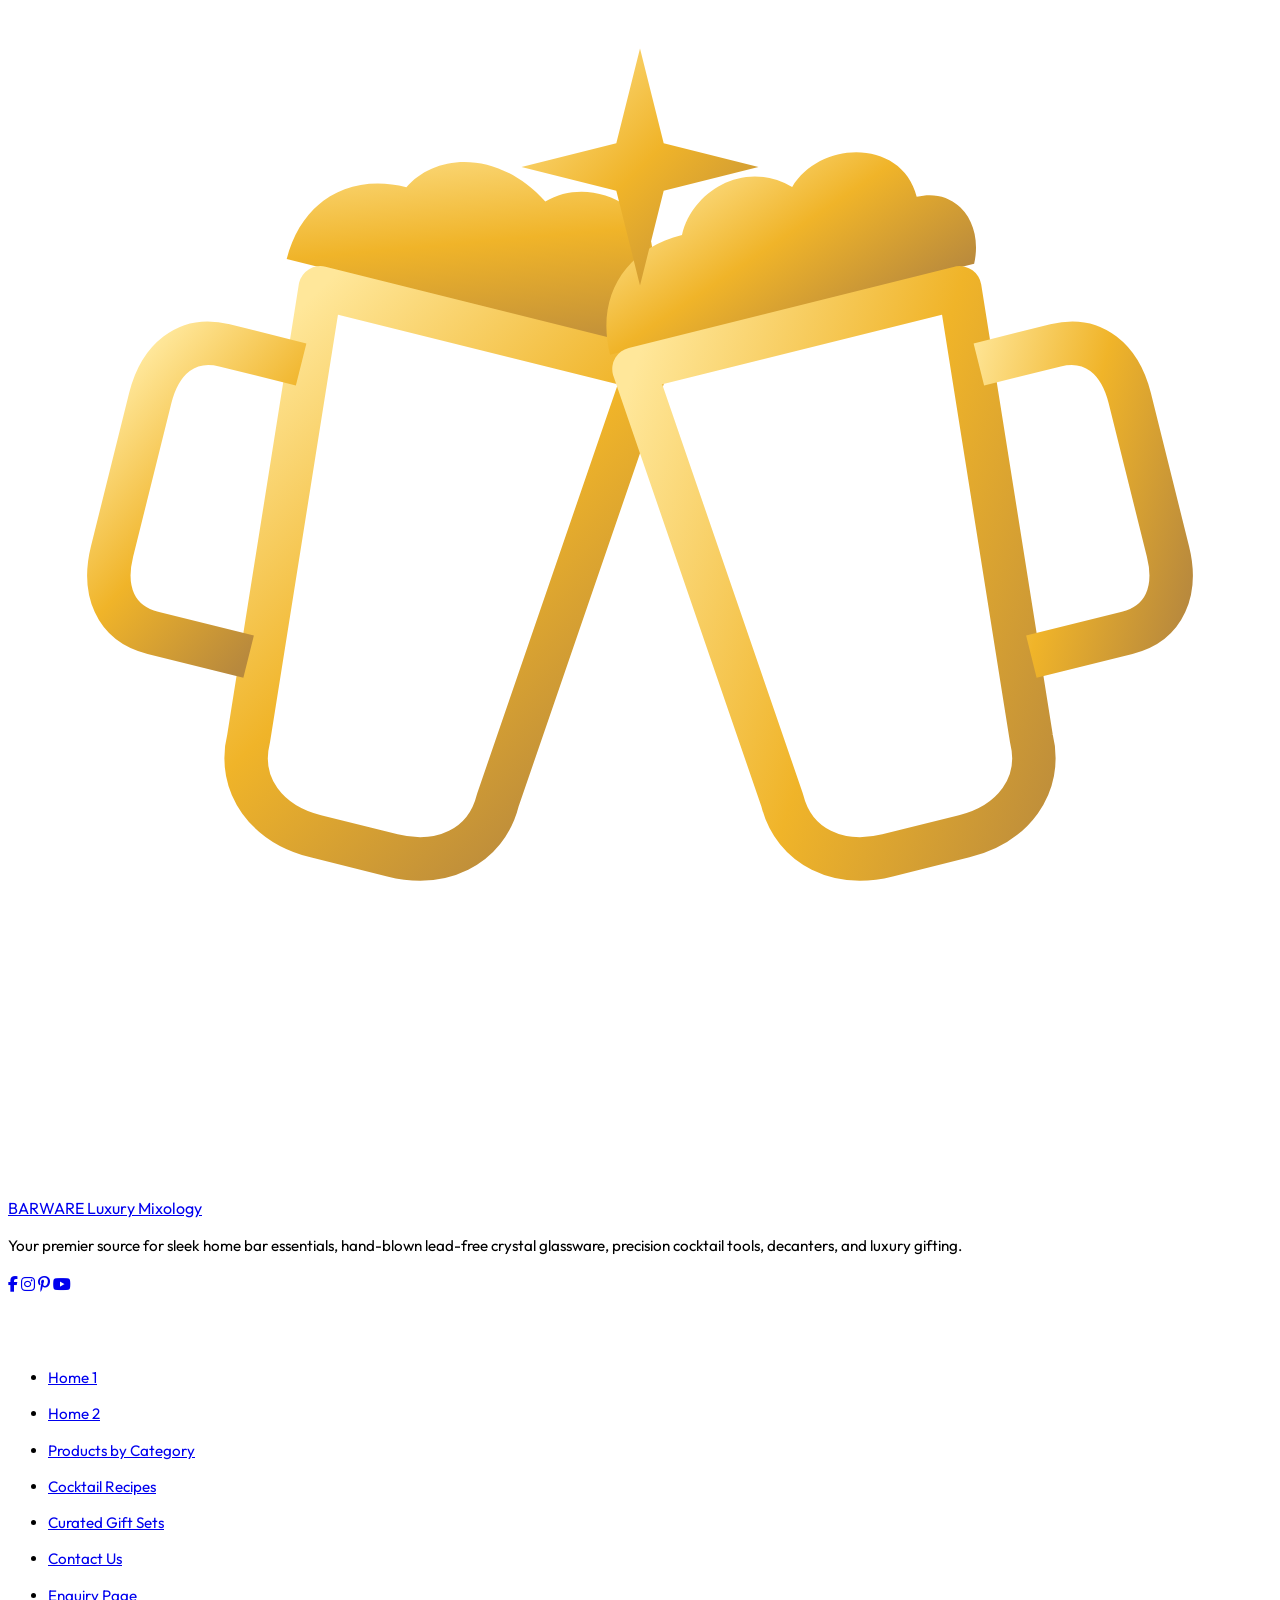
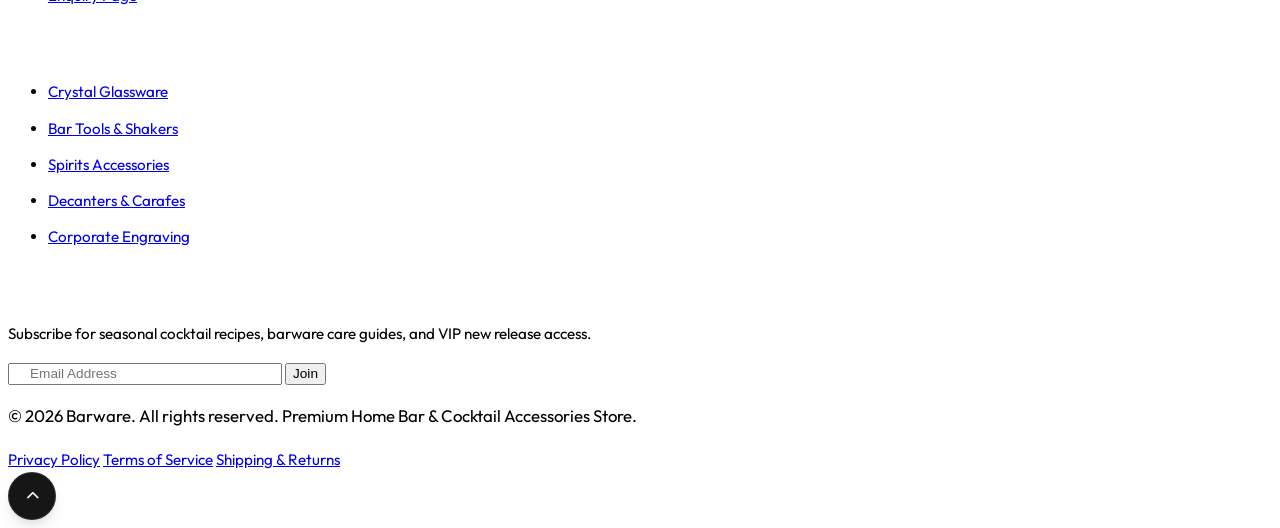
==== commit 63b3fadd: "U" ====
--- a/about.html
+++ b/about.html
@@ -6,8 +6,8 @@
 
   <meta charset="UTF-8">
   <meta name="viewport" content="width=device-width, initial-scale=1.0">
-  <title>Curated Gifting & Corporate Engraving | Aura Barware</title>
-  <meta name="description" content="Discover Aura Barware's luxury gift sets, personalized engraving options, and corporate cocktail gift boxes. Delivered in signature velvet-lined packaging.">
+  <title>About Us | Barware</title>
+  <meta name="description" content="Discover Barware's legacy of luxury home bar craft, titanium lead-free crystal engineering, and precision mixology tool designs."> boxes. Delivered in signature velvet-lined packaging.">
   
   <!-- FontAwesome Icons -->
   <link rel="stylesheet" href="https://cdnjs.cloudflare.com/ajax/libs/font-awesome/6.4.0/css/all.min.css">
@@ -55,48 +55,76 @@
 
   <!-- NAVBAR -->
   <header id="main-header" class="fixed top-0 left-0 right-0 z-50 transition-all duration-300 py-3 bg-white dark:bg-[#0a0a0a]/95 border-b border-gray-200 dark:border-white/10">
-    <div class="max-w-7xl mx-auto px-4 sm:px-6 lg:px-8">
-      <div class="flex items-center justify-between h-16">
+    <div class="max-w-7xl 2xl:max-w-[1400px] mx-auto px-4 sm:px-6 lg:px-4 xl:px-8">
+      <div class="flex items-center justify-between h-16 gap-2 lg:gap-3 xl:gap-4">
         
         <!-- Logo -->
-        <a href="index.html" class="flex items-center space-x-2 gap-2 text-white font-serif tracking-widest text-xl md:text-2xl font-bold shrink-0">
-          <span class="text-brand-blue">
-            <i class="fas fa-martini-glass-citrus"></i>
-          </span>
-          <span class="text-gray-900 dark:text-white">AURA BARWARE</span>
+        <a href="index.html" class="flex items-center gap-2.5 sm:gap-3 group shrink-0 whitespace-nowrap">
+          <svg class="w-8 h-8 sm:w-10 sm:h-10 text-brand-blue group-hover:scale-105 transition-transform duration-300" viewBox="0 0 64 64" fill="none" xmlns="http://www.w3.org/2000/svg">
+            <defs>
+              <linearGradient id="cheersGoldHeaderAbt" x1="0%" y1="0%" x2="100%" y2="100%">
+                <stop offset="0%" stop-color="#FFE79A" />
+                <stop offset="50%" stop-color="#F0B429" />
+                <stop offset="100%" stop-color="#B8893D" />
+              </linearGradient>
+            </defs>
+            <!-- Left Beer Mug -->
+            <g transform="translate(18, 30) rotate(14) translate(-18, -30)">
+              <path d="M11 18C11 15 13 13 16 13C17 11 20 10 23 12C25 10 29 11 29 14C31 14 32 16 31 18H11Z" fill="url(#cheersGoldHeaderAbt)"/>
+              <path d="M13 19L15 42C15 44.5 17 46 19.5 46H23.5C26 46 28 44.5 28 42L30 19H13Z" stroke="url(#cheersGoldHeaderAbt)" stroke-width="2.2" stroke-linejoin="round"/>
+              <path d="M13 23H9C7 23 6 24.5 6 26.5V34.5C6 36.5 7 38 9 38H14" stroke="url(#cheersGoldHeaderAbt)" stroke-width="2.2"/>
+              <path d="M18 24V40M24 24V40" stroke="url(#cheersGoldHeaderAbt)" stroke-width="1.2" stroke-linecap="round" opacity="0.75"/>
+            </g>
+            <!-- Right Beer Mug -->
+            <g transform="translate(46, 30) rotate(-14) translate(-46, -30)">
+              <path d="M33 18C33 15 35 13 38 13C39 11 42 10 44 12C46 10 50 11 50 14C52 14 53 16 52 18H33Z" fill="url(#cheersGoldHeaderAbt)"/>
+              <path d="M34 19L36 42C36 44.5 38 46 40.5 46H44.5C47 46 49 44.5 49 42L51 19H34Z" stroke="url(#cheersGoldHeaderAbt)" stroke-width="2.2" stroke-linejoin="round"/>
+              <path d="M51 23H55C57 23 58 24.5 58 26.5V34.5C58 36.5 57 38 55 38H50" stroke="url(#cheersGoldHeaderAbt)" stroke-width="2.2"/>
+              <path d="M40 24V40M46 24V40" stroke="url(#cheersGoldHeaderAbt)" stroke-width="1.2" stroke-linecap="round" opacity="0.75"/>
+            </g>
+            <!-- Cheers Clink Spark Stars -->
+            <path d="M32 6L33.2 10.8L38 12L33.2 13.2L32 18L30.8 13.2L26 12L30.8 10.8L32 6Z" fill="url(#cheersGoldHeaderAbt)"/>
+            <circle cx="26" cy="7" r="1.5" fill="url(#cheersGoldHeaderAbt)"/>
+            <circle cx="38" cy="7" r="1.5" fill="url(#cheersGoldHeaderAbt)"/>
+            <circle cx="32" cy="22" r="1.2" fill="url(#cheersGoldHeaderAbt)"/>
+          </svg>
+          <div class="flex flex-col">
+            <span class="text-gray-900 dark:text-white font-serif tracking-[0.2em] xl:tracking-[0.25em] text-base sm:text-lg xl:text-xl font-bold uppercase leading-none">BARWARE</span>
+            <span class="text-[8px] xl:text-[9px] tracking-[0.25em] xl:tracking-[0.3em] uppercase text-brand-blue font-semibold mt-1">Luxury Mixology</span>
+          </div>
         </a>
 
         <!-- Desktop Navigation Links -->
-        <nav class="hidden lg:flex items-center gap-2 xl:gap-6 lg:mx-2 xl:mx-6">
-          <a href="index.html" class="nav-link font-medium text-xs xl:text-sm tracking-wider uppercase text-gray-600 dark:text-gray-300 hover:text-brand-blue dark:hover:text-brand-blue transition-colors py-2 border-b-2 border-transparent">Home 1</a>
-          <a href="home2.html" class="nav-link font-medium text-xs xl:text-sm tracking-wider uppercase text-gray-600 dark:text-gray-300 hover:text-brand-blue dark:hover:text-brand-blue transition-colors py-2 border-b-2 border-transparent">Home 2</a>
-          <a href="products.html" class="nav-link font-medium text-xs xl:text-sm tracking-wider uppercase text-gray-600 dark:text-gray-300 hover:text-brand-blue dark:hover:text-brand-blue transition-colors py-2 border-b-2 border-transparent">Products</a>
-          <a href="recipes.html" class="nav-link font-medium text-xs xl:text-sm tracking-wider uppercase text-gray-600 dark:text-gray-300 hover:text-brand-blue dark:hover:text-brand-blue transition-colors py-2 border-b-2 border-transparent">Recipes</a>
-          <a href="gifting.html" class="nav-link font-medium text-xs xl:text-sm tracking-wider uppercase text-gray-900 dark:text-white hover:text-brand-blue transition-colors py-2 border-b-2 border-transparent border-brand-blue">Gifting</a>
-          <a href="contact.html" class="nav-link font-medium text-xs xl:text-sm tracking-wider uppercase text-gray-600 dark:text-gray-300 hover:text-brand-blue dark:hover:text-brand-blue transition-colors py-2 border-b-2 border-transparent">Contact</a>
+        <nav class="hidden lg:flex items-center gap-3 lg:gap-4 xl:gap-9 2xl:gap-11 lg:mx-1 xl:mx-8 2xl:mx-12 shrink-0">
+          <a href="index.html" class="nav-link font-medium text-xs lg:text-sm tracking-widest uppercase text-gray-600 dark:text-gray-300 hover:text-brand-blue dark:hover:text-brand-blue transition-colors py-2 border-b-2 border-transparent whitespace-nowrap">Home 1</a>
+          <a href="home2.html" class="nav-link font-medium text-xs lg:text-sm tracking-widest uppercase text-gray-600 dark:text-gray-300 hover:text-brand-blue dark:hover:text-brand-blue transition-colors py-2 border-b-2 border-transparent whitespace-nowrap">Home 2</a>
+          <a href="products.html" class="nav-link font-medium text-xs lg:text-sm tracking-widest uppercase text-gray-600 dark:text-gray-300 hover:text-brand-blue dark:hover:text-brand-blue transition-colors py-2 border-b-2 border-transparent whitespace-nowrap">Products</a>
+          <a href="recipes.html" class="nav-link font-medium text-xs lg:text-sm tracking-widest uppercase text-gray-600 dark:text-gray-300 hover:text-brand-blue dark:hover:text-brand-blue transition-colors py-2 border-b-2 border-transparent whitespace-nowrap">Recipes</a>
+          <a href="gifting.html" class="nav-link font-medium text-xs lg:text-sm tracking-widest uppercase text-gray-600 dark:text-gray-300 hover:text-brand-blue dark:hover:text-brand-blue transition-colors py-2 border-b-2 border-transparent whitespace-nowrap">Gifting</a>
+          <a href="contact.html" class="nav-link font-medium text-xs lg:text-sm tracking-widest uppercase text-gray-600 dark:text-gray-300 hover:text-brand-blue dark:hover:text-brand-blue transition-colors py-2 border-b-2 border-transparent whitespace-nowrap">Contact</a>
         </nav>
 
         <!-- Right Action Items (Buttons & Toggles) -->
-        <div class="hidden lg:flex items-center space-x-3 gap-1.5 shrink-0">
+        <div class="hidden lg:flex items-center space-x-2 xl:space-x-4 gap-1.5 xl:gap-2 shrink-0">
           
           <!-- Theme Toggle -->
-          <button class="theme-toggle-btn text-gray-600 dark:text-white focus:outline-none p-2 rounded-full hover:bg-gray-100 dark:hover:bg-white/10 transition-colors" title="Toggle Theme">
+          <button class="theme-toggle-btn text-gray-600 dark:text-white focus:outline-none p-1.5 xl:p-2 rounded-full hover:bg-gray-100 dark:hover:bg-white/10 transition-colors" title="Toggle Theme">
             <i class="theme-toggle-icon fas fa-sun text-yellow-400"></i>
           </button>
 
           <!-- RTL Toggle -->
-          <button class="rtl-toggle-btn text-gray-600 dark:text-white focus:outline-none p-2 rounded-full hover:bg-gray-100 dark:hover:bg-white/10 transition-colors" title="Toggle RTL/LTR">
+          <button class="rtl-toggle-btn text-gray-600 dark:text-white focus:outline-none p-1.5 xl:p-2 rounded-full hover:bg-gray-100 dark:hover:bg-white/10 transition-colors" title="Toggle RTL/LTR">
             <i class="fas fa-right-left text-brand-blue"></i>
           </button>
 
           <div class="h-6 w-px bg-gray-200 dark:bg-gray-700/50"></div>
 
-          <a href="enquire.html" class="bg-brand-blue hover:bg-brand-blue-hover text-black font-semibold text-xs tracking-widest uppercase px-4 py-2 rounded-full transition-all duration-300 shadow-md">Enquire</a>
+          <a href="enquire.html" class="bg-brand-blue hover:bg-brand-blue-hover text-black font-semibold text-xs tracking-wider xl:tracking-widest uppercase px-3.5 xl:px-5 py-2 xl:py-2.5 rounded-full transition-all duration-300 shadow-md whitespace-nowrap">Enquire</a>
           
         </div>
 
         <!-- Mobile Menu Button -->
-        <div class="lg:hidden flex items-center space-x-4 gap-2">
+        <div class="lg:hidden flex items-center space-x-2 gap-2">
           <button id="mobile-menu-btn" class="text-gray-800 dark:text-white hover:text-brand-blue focus:outline-none p-2 rounded-md transition-colors" aria-label="Open Menu">
             <i class="fas fa-bars text-2xl"></i>
           </button>
@@ -111,9 +139,31 @@
   <div id="mobile-menu" class="fixed inset-y-0 right-0 z-[100] w-full max-w-xs bg-white/95 dark:bg-charcoal-900/95 backdrop-blur-md shadow-2xl p-6 border-l border-gray-200 dark:border-white/10 transform translate-x-full transition-transform duration-300 lg:hidden flex flex-col justify-between">
     <div>
       <div class="flex items-center justify-between mb-8">
-        <a href="index.html" class="flex items-center space-x-2 gap-2 text-gray-900 dark:text-white font-serif tracking-widest text-lg font-bold group">
-          <i class="fas fa-martini-glass-citrus text-brand-blue"></i>
-          <span class="text-gray-900 dark:text-white">AURA BARWARE</span>
+        <a href="index.html" class="flex items-center gap-2.5 group">
+          <svg class="w-7 h-7 text-brand-blue" viewBox="0 0 64 64" fill="none" xmlns="http://www.w3.org/2000/svg">
+            <defs>
+              <linearGradient id="cheersGoldMobAbt" x1="0%" y1="0%" x2="100%" y2="100%">
+                <stop offset="0%" stop-color="#FFE79A" />
+                <stop offset="50%" stop-color="#F0B429" />
+                <stop offset="100%" stop-color="#B8893D" />
+              </linearGradient>
+            </defs>
+            <g transform="translate(18, 30) rotate(14) translate(-18, -30)">
+              <path d="M11 18C11 15 13 13 16 13C17 11 20 10 23 12C25 10 29 11 29 14C31 14 32 16 31 18H11Z" fill="url(#cheersGoldMobAbt)"/>
+              <path d="M13 19L15 42C15 44.5 17 46 19.5 46H23.5C26 46 28 44.5 28 42L30 19H13Z" stroke="url(#cheersGoldMobAbt)" stroke-width="2.2" stroke-linejoin="round"/>
+              <path d="M13 23H9C7 23 6 24.5 6 26.5V34.5C6 36.5 7 38 9 38H14" stroke="url(#cheersGoldMobAbt)" stroke-width="2.2"/>
+            </g>
+            <g transform="translate(46, 30) rotate(-14) translate(-46, -30)">
+              <path d="M33 18C33 15 35 13 38 13C39 11 42 10 44 12C46 10 50 11 50 14C52 14 53 16 52 18H33Z" fill="url(#cheersGoldMobAbt)"/>
+              <path d="M34 19L36 42C36 44.5 38 46 40.5 46H44.5C47 46 49 44.5 49 42L51 19H34Z" stroke="url(#cheersGoldMobAbt)" stroke-width="2.2" stroke-linejoin="round"/>
+              <path d="M51 23H55C57 23 58 24.5 58 26.5V34.5C58 36.5 57 38 55 38H50" stroke="url(#cheersGoldMobAbt)" stroke-width="2.2"/>
+            </g>
+            <path d="M32 6L33.2 10.8L38 12L33.2 13.2L32 18L30.8 13.2L26 12L30.8 10.8L32 6Z" fill="url(#cheersGoldMobAbt)"/>
+          </svg>
+          <div class="flex flex-col">
+            <span class="text-gray-900 dark:text-white font-serif tracking-[0.25em] text-base font-bold uppercase leading-none">BARWARE</span>
+            <span class="text-[8px] tracking-[0.25em] uppercase text-brand-blue font-semibold mt-0.5">Luxury Mixology</span>
+          </div>
         </a>
         <button id="mobile-menu-close-btn" class="text-gray-800 dark:text-white hover:text-brand-blue p-2 focus:outline-none" aria-label="Close Menu">
           <i class="fas fa-times text-2xl"></i>
@@ -124,10 +174,9 @@
         <a href="index.html" class="nav-link text-base font-semibold text-gray-700 dark:text-gray-300 hover:text-brand-blue transition-colors py-1 border-b border-gray-100 dark:border-white/5">Home 1</a>
         <a href="home2.html" class="nav-link text-base font-semibold text-gray-700 dark:text-gray-300 hover:text-brand-blue transition-colors py-1 border-b border-gray-100 dark:border-white/5">Home 2</a>
         <a href="products.html" class="nav-link text-base font-semibold text-gray-700 dark:text-gray-300 hover:text-brand-blue transition-colors py-1 border-b border-white/5">Products</a>
-        <a href="recipes.html" class="nav-link text-base font-semibold text-gray-700 dark:text-gray-300 hover:text-brand-blue transition-colors py-1 border-b border-white/5">Cocktail Recipes</a>
-        <a href="gifting.html" class="nav-link text-base font-semibold text-brand-blue transition-colors py-1 border-b border-gray-100 dark:border-white/5">Gifting</a>
+        <a href="recipes.html" class="nav-link text-base font-semibold text-gray-700 dark:text-gray-300 hover:text-brand-blue transition-colors py-1 border-b border-white/5">Recipes</a>
+        <a href="gifting.html" class="nav-link text-base font-semibold text-gray-700 dark:text-gray-300 hover:text-brand-blue transition-colors py-1 border-b border-gray-100 dark:border-white/5">Gifting</a>
         <a href="contact.html" class="nav-link text-base font-semibold text-gray-700 dark:text-gray-300 hover:text-brand-blue transition-colors py-1 border-b border-white/5">Contact</a>
-        <a href="enquire.html" class="nav-link text-base font-semibold text-gray-700 dark:text-gray-300 hover:text-brand-blue transition-colors py-1 border-b border-white/5">Enquire Page</a>
       </nav>
     </div>
 
@@ -177,61 +226,61 @@
       <div class="grid grid-cols-1 md:grid-cols-2 lg:grid-cols-3 gap-8">
         
         <!-- Gift 1 -->
-        <div class="bg-slate-50 dark:bg-charcoal-800 border border-gray-100 dark:border-white/5 rounded-2xl overflow-hidden shadow-sm flex flex-col justify-between hover-card-trigger">
-          <div>
-            <img src="https://images.unsplash.com/photo-1514362545857-3bc16c4c7d1b?auto=format&fit=crop&w=800&q=80" alt="Executive Decanter Gift Set" class="w-full h-56 object-cover">
-            <div class="p-6 space-y-4">
-              <div class="flex items-center justify-between">
+        <div class="bg-slate-50 dark:bg-charcoal-800 border border-gray-100 dark:border-white/5 rounded-2xl overflow-hidden shadow-sm flex flex-col justify-between hover-card-trigger h-full">
+          <div class="flex flex-col flex-1">
+            <img src="https://images.unsplash.com/photo-1514362545857-3bc16c4c7d1b?auto=format&fit=crop&w=800&q=80" alt="Executive Decanter Gift Set" class="w-full h-56 object-cover shrink-0">
+            <div class="p-6 space-y-4 flex flex-col flex-1">
+              <div class="flex items-center justify-between shrink-0 min-h-[1.5rem]">
                 <span class="bg-brand-blue/10 text-brand-blue text-[10px] font-bold uppercase tracking-widest px-2.5 py-1 rounded">Executive Gift</span>
                 <span class="text-brand-blue font-bold text-base">$220.00</span>
               </div>
-              <h3 class="card-heading text-gray-900 dark:text-white">Executive Crystal Decanter Gift Suite</h3>
-              <p class="text-xs text-gray-500 dark:text-gray-400">
+              <h3 class="card-heading text-gray-900 dark:text-white flex items-center min-h-[2.5rem]">Executive Crystal Decanter Gift Suite</h3>
+              <p class="text-xs text-gray-500 dark:text-gray-400 min-h-[3.5rem] flex-1">
                 Heavyweight 750ml crystal whiskey decanter with 4 matching facet-cut rocks glasses in a golden velvet box.
               </p>
             </div>
           </div>
-          <div class="p-6 pt-0">
+          <div class="p-6 pt-0 mt-auto shrink-0">
             <a href="enquire.html" class="block text-center py-2.5 text-xs font-bold uppercase tracking-widest text-[#121212] bg-brand-blue hover:bg-brand-blue-hover rounded-lg transition-colors">Order Gift Set</a>
           </div>
         </div>
 
         <!-- Gift 2 -->
-        <div class="bg-slate-50 dark:bg-charcoal-800 border border-gray-100 dark:border-white/5 rounded-2xl overflow-hidden shadow-sm flex flex-col justify-between hover-card-trigger">
-          <div>
-            <img src="assets/images/program_beginner_classes.png" alt="Mixologist Master Gift Kit" class="w-full h-56 object-cover">
-            <div class="p-6 space-y-4">
-              <div class="flex items-center justify-between">
+        <div class="bg-slate-50 dark:bg-charcoal-800 border border-gray-100 dark:border-white/5 rounded-2xl overflow-hidden shadow-sm flex flex-col justify-between hover-card-trigger h-full">
+          <div class="flex flex-col flex-1">
+            <img src="assets/images/program_beginner_classes.png" alt="Mixologist Master Gift Kit" class="w-full h-56 object-cover shrink-0">
+            <div class="p-6 space-y-4 flex flex-col flex-1">
+              <div class="flex items-center justify-between shrink-0 min-h-[1.5rem]">
                 <span class="bg-brand-blue/10 text-brand-blue text-[10px] font-bold uppercase tracking-widest px-2.5 py-1 rounded">Barware Kit</span>
                 <span class="text-brand-blue font-bold text-base">$165.00</span>
               </div>
-              <h3 class="card-heading text-gray-900 dark:text-white">Mixologist Gold Master Kit</h3>
-              <p class="text-xs text-gray-500 dark:text-gray-400">
+              <h3 class="card-heading text-gray-900 dark:text-white flex items-center min-h-[2.5rem]">Mixologist Gold Master Kit</h3>
+              <p class="text-xs text-gray-500 dark:text-gray-400 min-h-[3.5rem] flex-1">
                 Complete 8-piece gold-finished cocktail shaker set, teardrop bar spoon, Japanese jigger, and recipe guidebook.
               </p>
             </div>
           </div>
-          <div class="p-6 pt-0">
+          <div class="p-6 pt-0 mt-auto shrink-0">
             <a href="enquire.html" class="block text-center py-2.5 text-xs font-bold uppercase tracking-widest text-[#121212] bg-brand-blue hover:bg-brand-blue-hover rounded-lg transition-colors">Order Gift Set</a>
           </div>
         </div>
 
         <!-- Gift 3 -->
-        <div class="bg-slate-50 dark:bg-charcoal-800 border border-gray-100 dark:border-white/5 rounded-2xl overflow-hidden shadow-sm flex flex-col justify-between hover-card-trigger">
-          <div>
-            <img src="https://images.unsplash.com/photo-1551024709-8f23befc6f87?auto=format&fit=crop&w=800&q=80" alt="Single-Malt Connoisseur Set" class="w-full h-56 object-cover">
-            <div class="p-6 space-y-4">
-              <div class="flex items-center justify-between">
+        <div class="bg-slate-50 dark:bg-charcoal-800 border border-gray-100 dark:border-white/5 rounded-2xl overflow-hidden shadow-sm flex flex-col justify-between hover-card-trigger h-full">
+          <div class="flex flex-col flex-1">
+            <img src="https://images.unsplash.com/photo-1551024709-8f23befc6f87?auto=format&fit=crop&w=800&q=80" alt="Single-Malt Connoisseur Set" class="w-full h-56 object-cover shrink-0">
+            <div class="p-6 space-y-4 flex flex-col flex-1">
+              <div class="flex items-center justify-between shrink-0 min-h-[1.5rem]">
                 <span class="bg-brand-blue/10 text-brand-blue text-[10px] font-bold uppercase tracking-widest px-2.5 py-1 rounded">Whiskey Gift</span>
                 <span class="text-brand-blue font-bold text-base">$140.00</span>
               </div>
-              <h3 class="card-heading text-gray-900 dark:text-white">Single-Malt Connoisseur Set</h3>
-              <p class="text-xs text-gray-500 dark:text-gray-400">
+              <h3 class="card-heading text-gray-900 dark:text-white flex items-center min-h-[2.5rem]">Single-Malt Connoisseur Set</h3>
+              <p class="text-xs text-gray-500 dark:text-gray-400 min-h-[3.5rem] flex-1">
                 Two heavy crystal rocks glasses paired with our directional freezing clear ice sphere mold and gold tongs.
               </p>
             </div>
           </div>
-          <div class="p-6 pt-0">
+          <div class="p-6 pt-0 mt-auto shrink-0">
             <a href="enquire.html" class="block text-center py-2.5 text-xs font-bold uppercase tracking-widest text-[#121212] bg-brand-blue hover:bg-brand-blue-hover rounded-lg transition-colors">Order Gift Set</a>
           </div>
         </div>
@@ -286,32 +335,32 @@
 
       <div class="grid grid-cols-1 md:grid-cols-3 gap-8">
         
-        <div class="bg-slate-50 dark:bg-charcoal-800 p-8 rounded-2xl border border-gray-200 dark:border-white/5 space-y-4">
-          <div class="w-12 h-12 rounded-xl bg-brand-blue/10 flex items-center justify-center text-brand-blue text-xl font-bold">
+        <div class="bg-slate-50 dark:bg-charcoal-800 p-8 rounded-2xl border border-gray-200 dark:border-white/5 space-y-4 flex flex-col h-full">
+          <div class="w-12 h-12 rounded-xl bg-brand-blue/10 flex items-center justify-center text-brand-blue text-xl font-bold shrink-0">
             <i class="fas fa-ribbon"></i>
           </div>
-          <h3 class="card-heading text-gray-900 dark:text-white">Custom Monogram Ribbon</h3>
-          <p class="text-xs text-gray-500 dark:text-gray-400 leading-relaxed">
+          <h3 class="card-heading text-gray-900 dark:text-white flex items-center min-h-[2.5rem]">Custom Monogram Ribbon</h3>
+          <p class="text-xs text-gray-500 dark:text-gray-400 leading-relaxed min-h-[3.5rem] flex-1">
             Satin ribbon foil-stamped with your recipient’s initials or corporate emblem for an unforgettable initial presentation.
           </p>
         </div>
 
-        <div class="bg-slate-50 dark:bg-charcoal-800 p-8 rounded-2xl border border-gray-200 dark:border-white/5 space-y-4">
-          <div class="w-12 h-12 rounded-xl bg-brand-blue/10 flex items-center justify-center text-brand-blue text-xl font-bold">
+        <div class="bg-slate-50 dark:bg-charcoal-800 p-8 rounded-2xl border border-gray-200 dark:border-white/5 space-y-4 flex flex-col h-full">
+          <div class="w-12 h-12 rounded-xl bg-brand-blue/10 flex items-center justify-center text-brand-blue text-xl font-bold shrink-0">
             <i class="fas fa-box-archive"></i>
           </div>
-          <h3 class="card-heading text-gray-900 dark:text-white">Velvet-Lined Protective Vault</h3>
-          <p class="text-xs text-gray-500 dark:text-gray-400 leading-relaxed">
+          <h3 class="card-heading text-gray-900 dark:text-white flex items-center min-h-[2.5rem]">Velvet-Lined Protective Vault</h3>
+          <p class="text-xs text-gray-500 dark:text-gray-400 leading-relaxed min-h-[3.5rem] flex-1">
             Laser-cut shock-absorbing foam molds coated in premium black micro-velvet prevent glass movement during international transit.
           </p>
         </div>
 
-        <div class="bg-slate-50 dark:bg-charcoal-800 p-8 rounded-2xl border border-gray-200 dark:border-white/5 space-y-4">
-          <div class="w-12 h-12 rounded-xl bg-brand-blue/10 flex items-center justify-center text-brand-blue text-xl font-bold">
+        <div class="bg-slate-50 dark:bg-charcoal-800 p-8 rounded-2xl border border-gray-200 dark:border-white/5 space-y-4 flex flex-col h-full">
+          <div class="w-12 h-12 rounded-xl bg-brand-blue/10 flex items-center justify-center text-brand-blue text-xl font-bold shrink-0">
             <i class="fas fa-envelope-open-text"></i>
           </div>
-          <h3 class="card-heading text-gray-900 dark:text-white">Wax-Sealed Message Card</h3>
-          <p class="text-xs text-gray-500 dark:text-gray-400 leading-relaxed">
+          <h3 class="card-heading text-gray-900 dark:text-white flex items-center min-h-[2.5rem]">Wax-Sealed Message Card</h3>
+          <p class="text-xs text-gray-500 dark:text-gray-400 leading-relaxed min-h-[3.5rem] flex-1">
             Heavyweight cotton paper card featuring your handwritten or calligraphed personal message, secured with an Aura wax seal.
           </p>
         </div>
@@ -328,9 +377,34 @@
         
         <!-- Column 1: Branding -->
         <div class="space-y-4">
-          <a href="index.html" class="flex items-center space-x-2 gap-2 text-gray-900 dark:text-white font-serif tracking-widest text-xl md:text-2xl font-bold group">
-            <i class="fas fa-martini-glass-citrus text-brand-blue"></i>
-            <span class="text-gray-900 dark:text-white">AURA BARWARE</span>
+          <a href="index.html" class="flex items-center gap-3 group">
+            <svg class="w-9 h-9 text-brand-blue group-hover:scale-105 transition-transform duration-300" viewBox="0 0 64 64" fill="none" xmlns="http://www.w3.org/2000/svg">
+              <defs>
+                <linearGradient id="cheersGoldFootAbt" x1="0%" y1="0%" x2="100%" y2="100%">
+                  <stop offset="0%" stop-color="#FFE79A" />
+                  <stop offset="50%" stop-color="#F0B429" />
+                  <stop offset="100%" stop-color="#B8893D" />
+                </linearGradient>
+              </defs>
+              <!-- Left Beer Mug -->
+              <g transform="translate(18, 30) rotate(14) translate(-18, -30)">
+                <path d="M11 18C11 15 13 13 16 13C17 11 20 10 23 12C25 10 29 11 29 14C31 14 32 16 31 18H11Z" fill="url(#cheersGoldFootAbt)"/>
+                <path d="M13 19L15 42C15 44.5 17 46 19.5 46H23.5C26 46 28 44.5 28 42L30 19H13Z" stroke="url(#cheersGoldFootAbt)" stroke-width="2.2" stroke-linejoin="round"/>
+                <path d="M13 23H9C7 23 6 24.5 6 26.5V34.5C6 36.5 7 38 9 38H14" stroke="url(#cheersGoldFootAbt)" stroke-width="2.2"/>
+              </g>
+              <!-- Right Beer Mug -->
+              <g transform="translate(46, 30) rotate(-14) translate(-46, -30)">
+                <path d="M33 18C33 15 35 13 38 13C39 11 42 10 44 12C46 10 50 11 50 14C52 14 53 16 52 18H33Z" fill="url(#cheersGoldFootAbt)"/>
+                <path d="M34 19L36 42C36 44.5 38 46 40.5 46H44.5C47 46 49 44.5 49 42L51 19H34Z" stroke="url(#cheersGoldFootAbt)" stroke-width="2.2" stroke-linejoin="round"/>
+                <path d="M51 23H55C57 23 58 24.5 58 26.5V34.5C58 36.5 57 38 55 38H50" stroke="url(#cheersGoldFootAbt)" stroke-width="2.2"/>
+              </g>
+              <!-- Cheers Clink Spark Stars -->
+              <path d="M32 6L33.2 10.8L38 12L33.2 13.2L32 18L30.8 13.2L26 12L30.8 10.8L32 6Z" fill="url(#cheersGoldFootAbt)"/>
+            </svg>
+            <div class="flex flex-col">
+              <span class="text-gray-900 dark:text-white font-serif tracking-[0.25em] text-xl font-bold uppercase leading-none">BARWARE</span>
+              <span class="text-[9px] tracking-[0.3em] uppercase text-brand-blue font-semibold mt-1">Luxury Mixology</span>
+            </div>
           </a>
           <p class="text-xs leading-relaxed text-gray-700 dark:text-gray-300">
             Your premier source for sleek home bar essentials, hand-blown lead-free crystal glassware, precision cocktail tools, decanters, and luxury gifting.
@@ -384,7 +458,7 @@
       </div>
 
       <div class="border-t border-gray-200 dark:border-white/5 mt-12 pt-6 flex flex-col md:flex-row items-center justify-between text-xs text-gray-600 dark:text-gray-400 gap-4">
-        <p>&copy; 2026 Aura Barware. All rights reserved. Premium Home Bar & Cocktail Accessories Store.</p>
+        <p>&copy; 2026 Barware. All rights reserved. Premium Home Bar & Cocktail Accessories Store.</p>
         <div class="flex items-center gap-6">
           <a href="#" class="hover:text-gray-900 dark:hover:text-white">Privacy Policy</a>
           <a href="#" class="hover:text-gray-900 dark:hover:text-white">Terms of Service</a>
--- a/assets/css/custom.css
+++ b/assets/css/custom.css
@@ -137,22 +137,22 @@
 p {
   font-family: var(--font-sans);
   font-weight: 410;
-  font-size: clamp(0.875rem, 1.5vw, 1.05rem);
-  line-height: 1.6;
+  font-size: 1.05rem !important;
+  line-height: 1.65;
 }
 
 .body-text {
   font-family: var(--font-sans);
   font-weight: 410 !important;
-  font-size: clamp(0.875rem, 1.5vw, 1.05rem) !important;
-  line-height: 1.6;
+  font-size: 1.05rem !important;
+  line-height: 1.65;
 }
 
 /* Helper styles for rest of spec */
 .subheading-text,
 .lead-text {
   font-weight: 480 !important;
-  font-size: clamp(1rem, 2vw, 1.25rem) !important;
+  font-size: 1.15rem !important;
 }
 
 button,
@@ -164,11 +164,30 @@
 
 .button-text {
   font-weight: 510 !important;
-  font-size: clamp(0.85rem, 1.5vw, 1rem) !important;
+  font-size: 1rem !important;
 }
 
 label {
-  font-weight: 480;
+  font-weight: 500 !important;
+  font-size: 0.9rem !important;
+  letter-spacing: 0.05em;
+}
+
+input,
+select,
+textarea {
+  font-size: 0.95rem !important;
+}
+
+.text-xs {
+  font-size: 0.925rem !important;
+  line-height: 1.6 !important;
+}
+
+.text-\[10px\],
+.text-\[11px\],
+.text-\[12px\] {
+  font-size: 0.875rem !important;
 }
 
 .nav-link {
@@ -182,7 +201,7 @@
 .caption-text,
 .small-text {
   font-weight: 400 !important;
-  font-size: clamp(0.75rem, 1.2vw, 0.9rem) !important;
+  font-size: 0.925rem !important;
 }
 
 strong,
@@ -276,51 +295,85 @@
   transform: translateY(-4px) scale(1.05) !important;
 }
 
-/* Viewport-specific inner hero adjustments */
+/* Viewport-specific inner hero adjustments for 1024px, 1280px & 1440px+ */
 @media (min-width: 1024px) {
   .inner-hero {
-    min-height: 38vh !important;
-    padding-top: 7.5rem !important;
-    padding-bottom: 3.5rem !important;
-  }
-}
-
-/* Header navigation spacing fix for LTR & RTL at 1024px+ */
+    min-height: 52vh !important;
+    padding-top: 9rem !important;
+    padding-bottom: 5rem !important;
+  }
+}
+
+@media (min-width: 1280px) {
+  .inner-hero {
+    min-height: 62vh !important;
+    padding-top: 11rem !important;
+    padding-bottom: 7rem !important;
+  }
+}
+
+@media (min-width: 1400px) {
+  .inner-hero {
+    min-height: 70vh !important;
+    padding-top: 12.5rem !important;
+    padding-bottom: 8.5rem !important;
+  }
+}
+
+/* Header navigation spacing & typography for desktop (1024px, 1280px, 1440px+) */
+@media (min-width: 1024px) and (max-width: 1279px) {
+  #main-header .max-w-7xl {
+    padding-left: 1rem !important;
+    padding-right: 1rem !important;
+  }
+
+  #main-header nav {
+    display: flex !important;
+    gap: 0.85rem !important;
+    align-items: center !important;
+  }
+
+  #main-header nav a.nav-link {
+    font-size: 0.75rem !important;
+    letter-spacing: 0.1em !important;
+    text-transform: uppercase !important;
+    font-weight: 500 !important;
+    white-space: nowrap !important;
+  }
+}
+
 @media (min-width: 1024px) {
-  header nav {
+  #main-header nav {
     display: flex !important;
-    gap: 0.65rem !important;
-  }
-}
-
-/* Header alignment & 1024px responsive layout fixes */
-#main-header .flex.items-center.justify-between {
-  gap: 0.5rem;
-}
-
-#main-header a[href="index.html"] {
-  flex-shrink: 0 !important;
-  white-space: nowrap !important;
-}
-
-#main-header a[href="index.html"] span {
-  white-space: nowrap !important;
-}
-
-@media (min-width: 1024px) and (max-width: 1279px) {
+    align-items: center !important;
+  }
+
+  #main-header nav a.nav-link {
+    font-size: 0.875rem !important;
+    letter-spacing: 0.1em !important;
+    text-transform: uppercase !important;
+    font-weight: 500 !important;
+    white-space: nowrap !important;
+  }
+}
+
+@media (min-width: 1280px) {
   #main-header nav {
-    gap: 0.75rem !important;
-    margin-left: 0.5rem !important;
-    margin-right: 0.5rem !important;
-  }
-  #main-header nav a {
-    font-size: 0.75rem !important;
+    gap: 2.25rem !important;
+  }
+
+  #main-header nav a.nav-link {
+    font-size: 0.875rem !important;
+    letter-spacing: 0.1em !important;
+    text-transform: uppercase !important;
+    font-weight: 500 !important;
     white-space: nowrap !important;
-    padding-left: 0.2rem !important;
-    padding-right: 0.2rem !important;
-  }
-  #main-header a[href="index.html"] {
-    font-size: 1.15rem !important;
+  }
+}
+
+@media (min-width: 1536px) {
+  #main-header nav {
+    gap: 2.75rem !important;
   }
 }
 
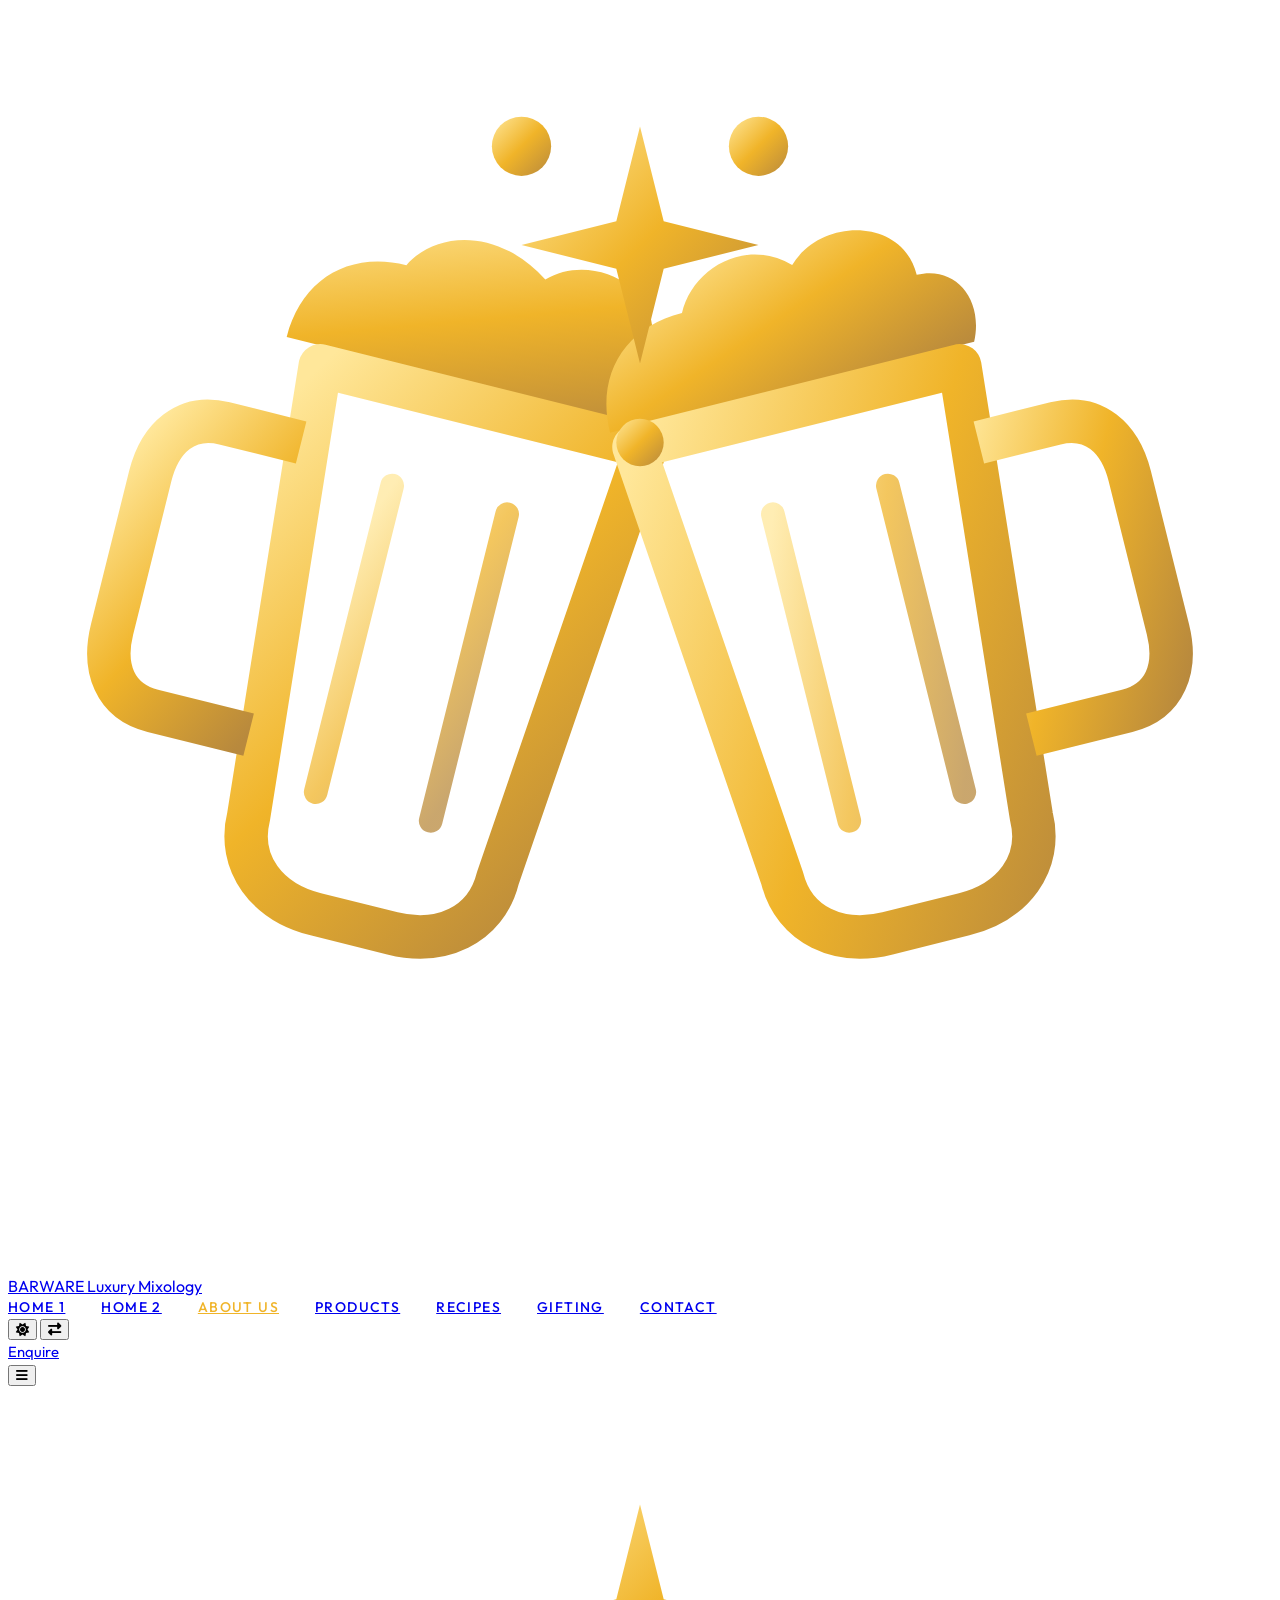
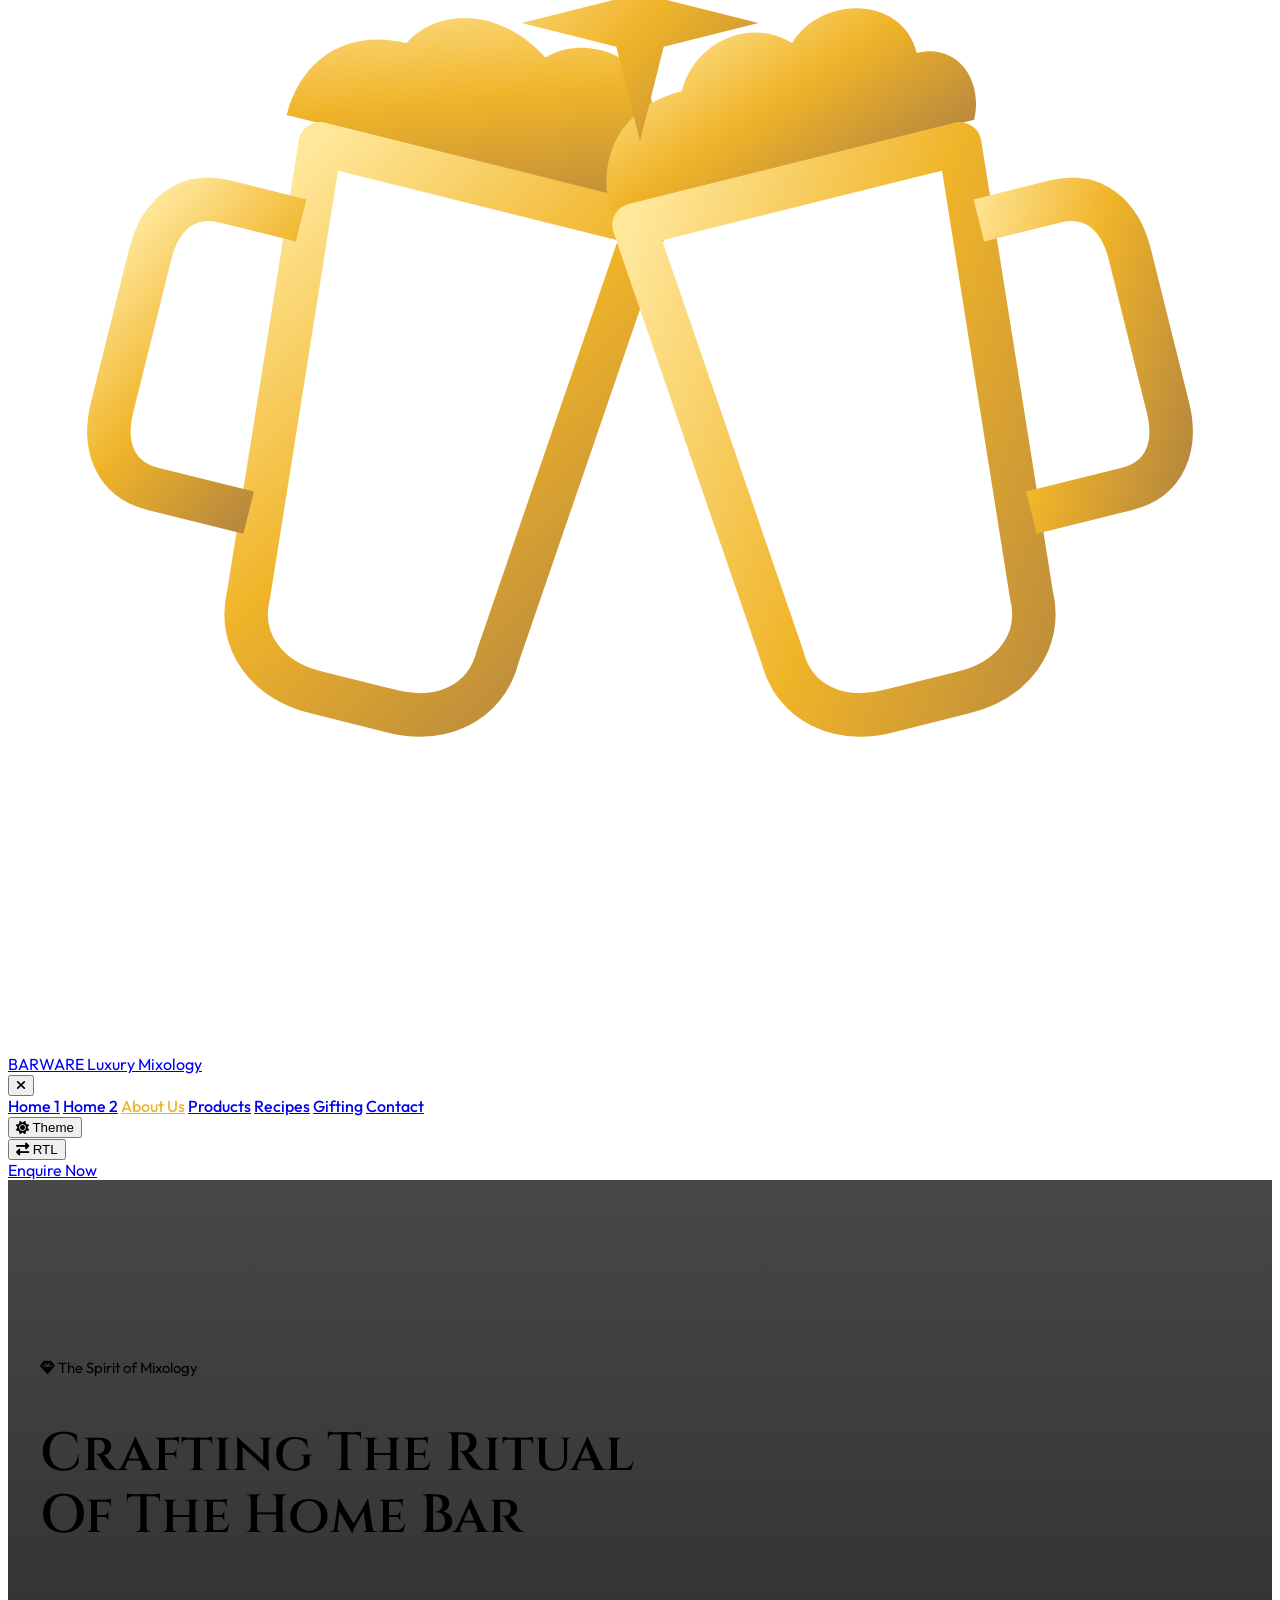
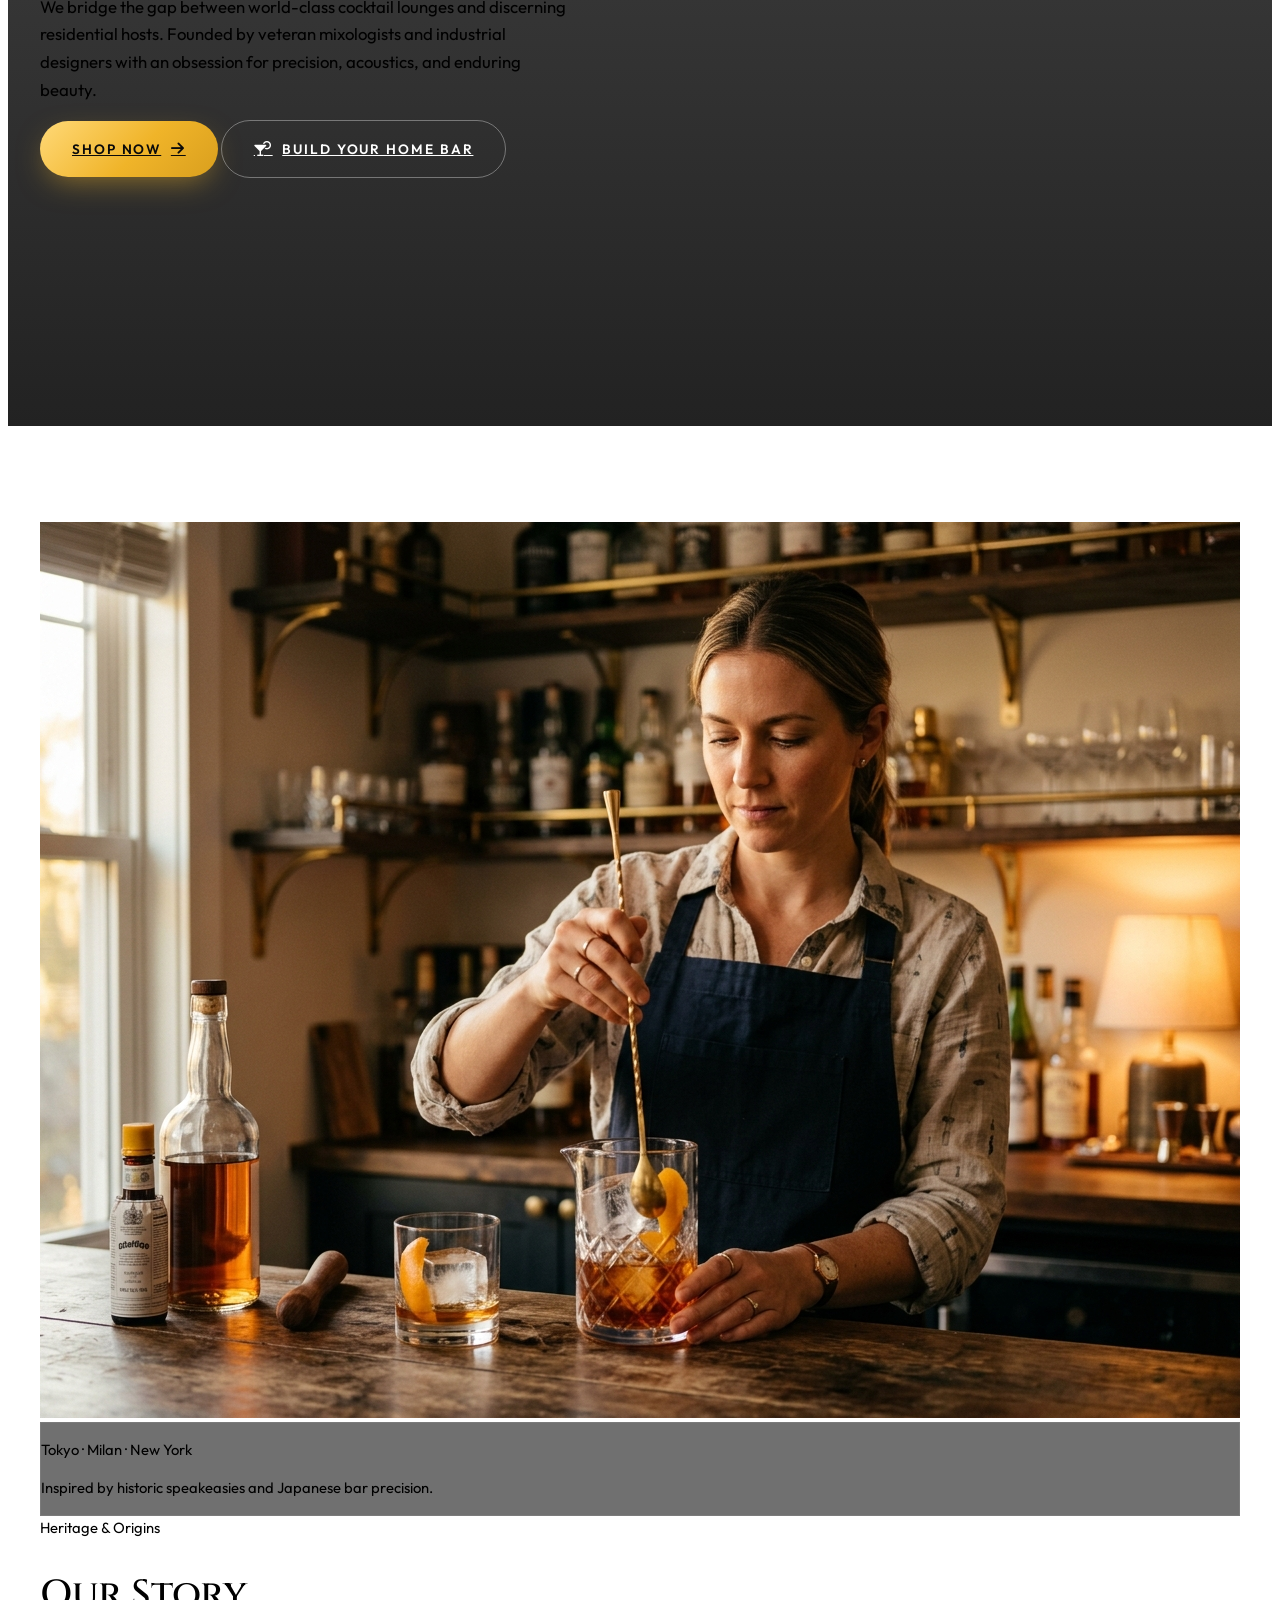
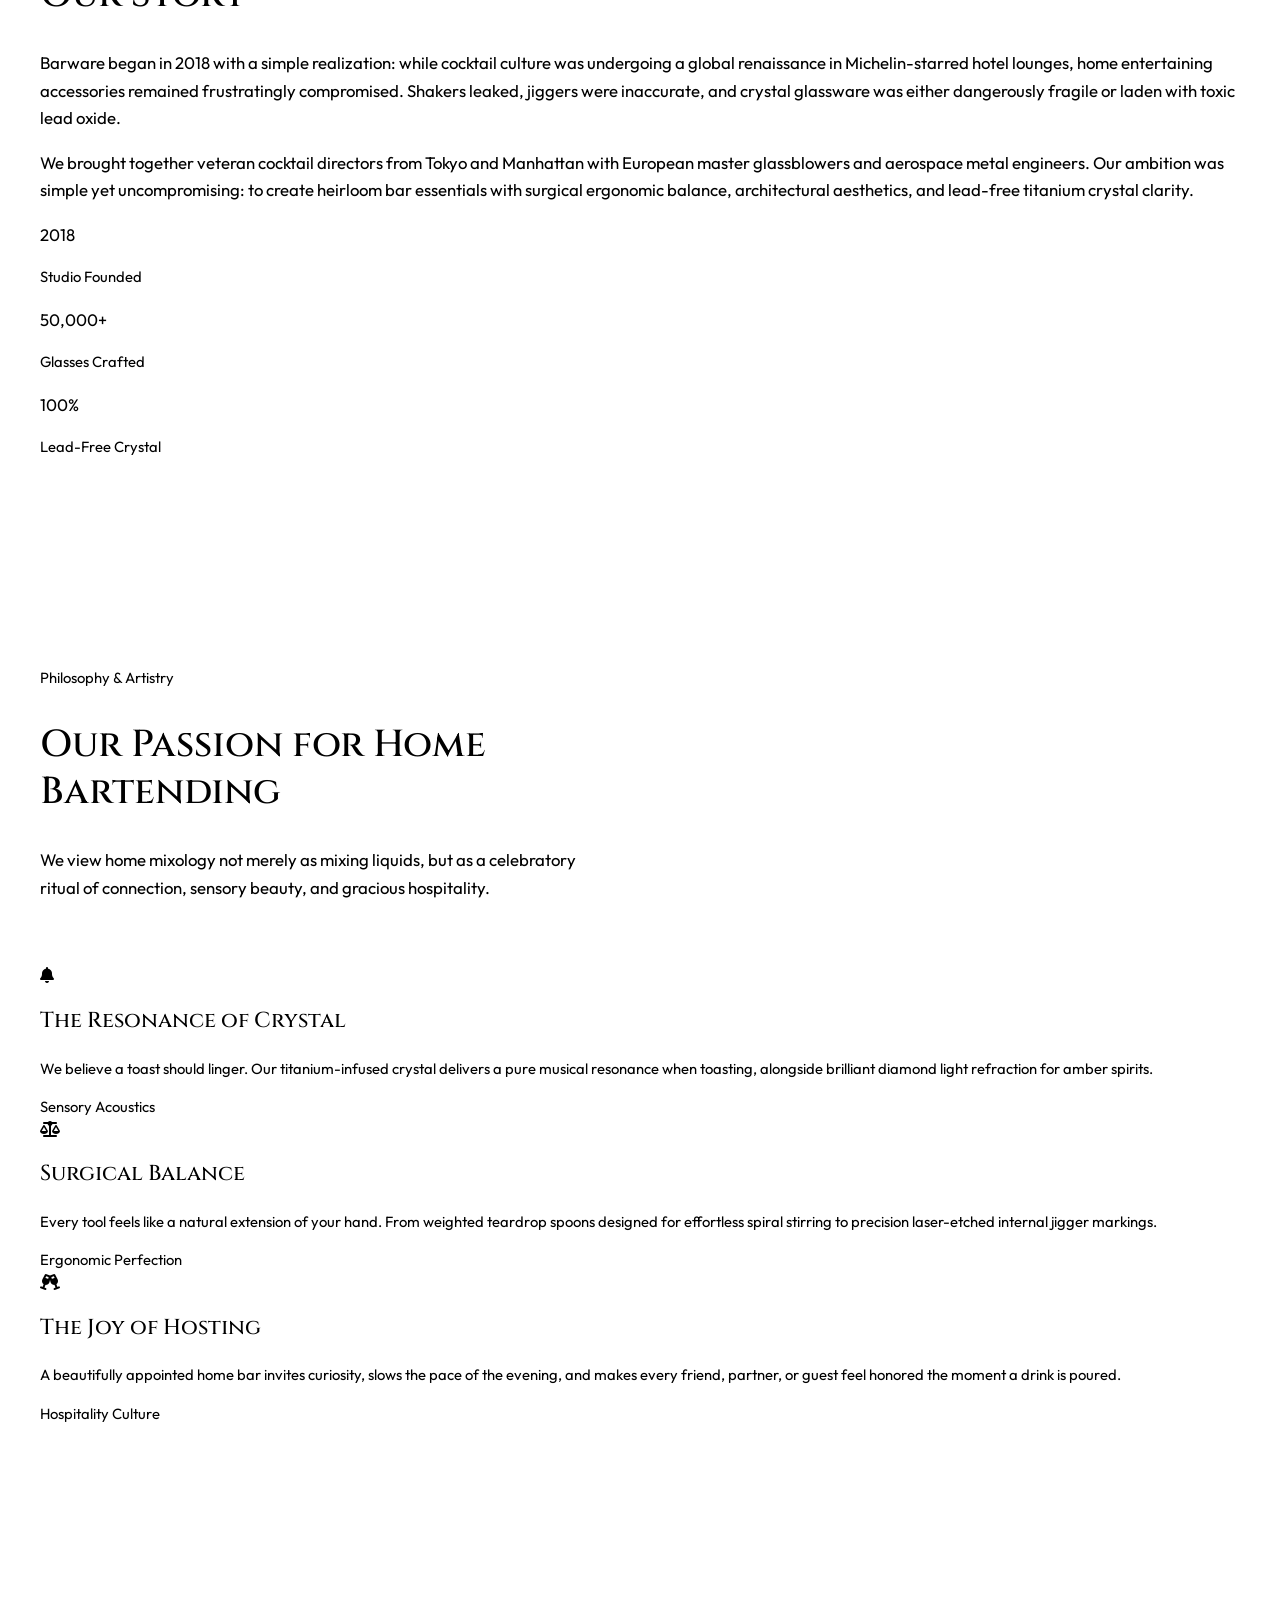
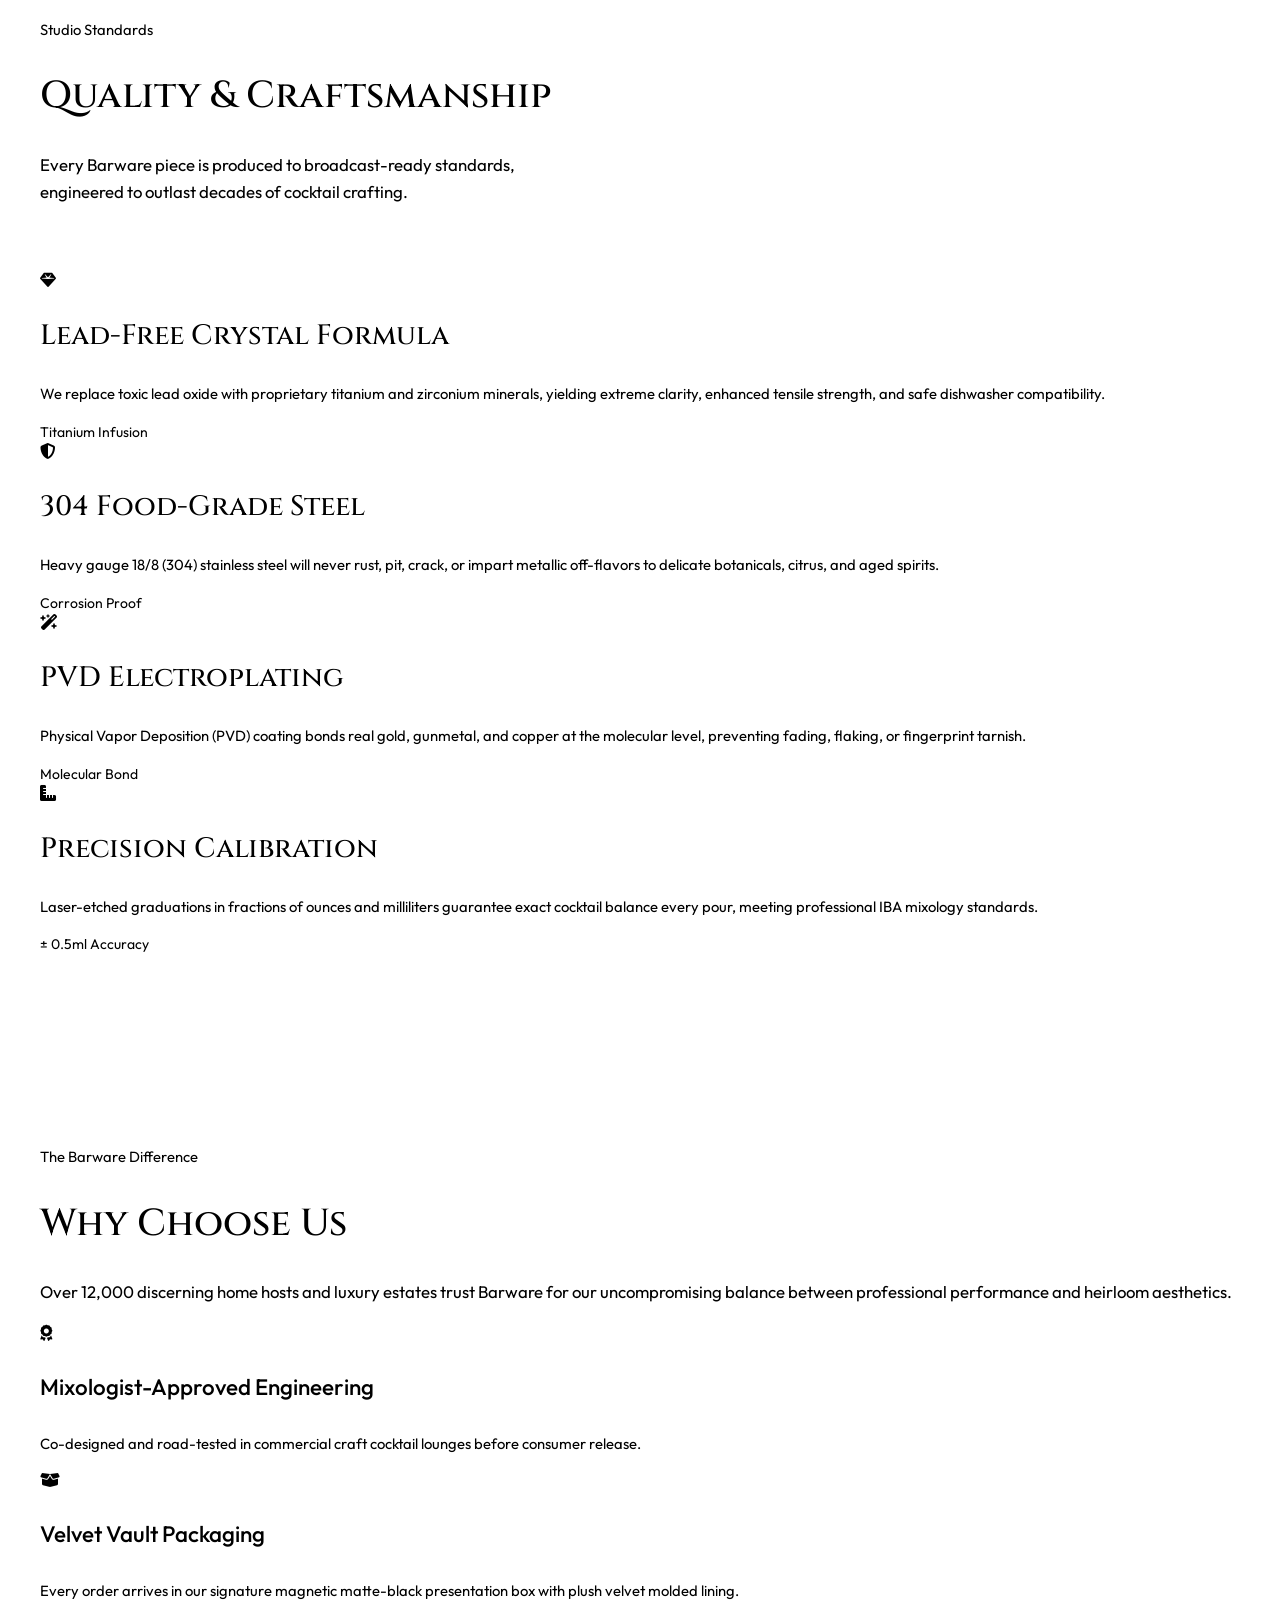
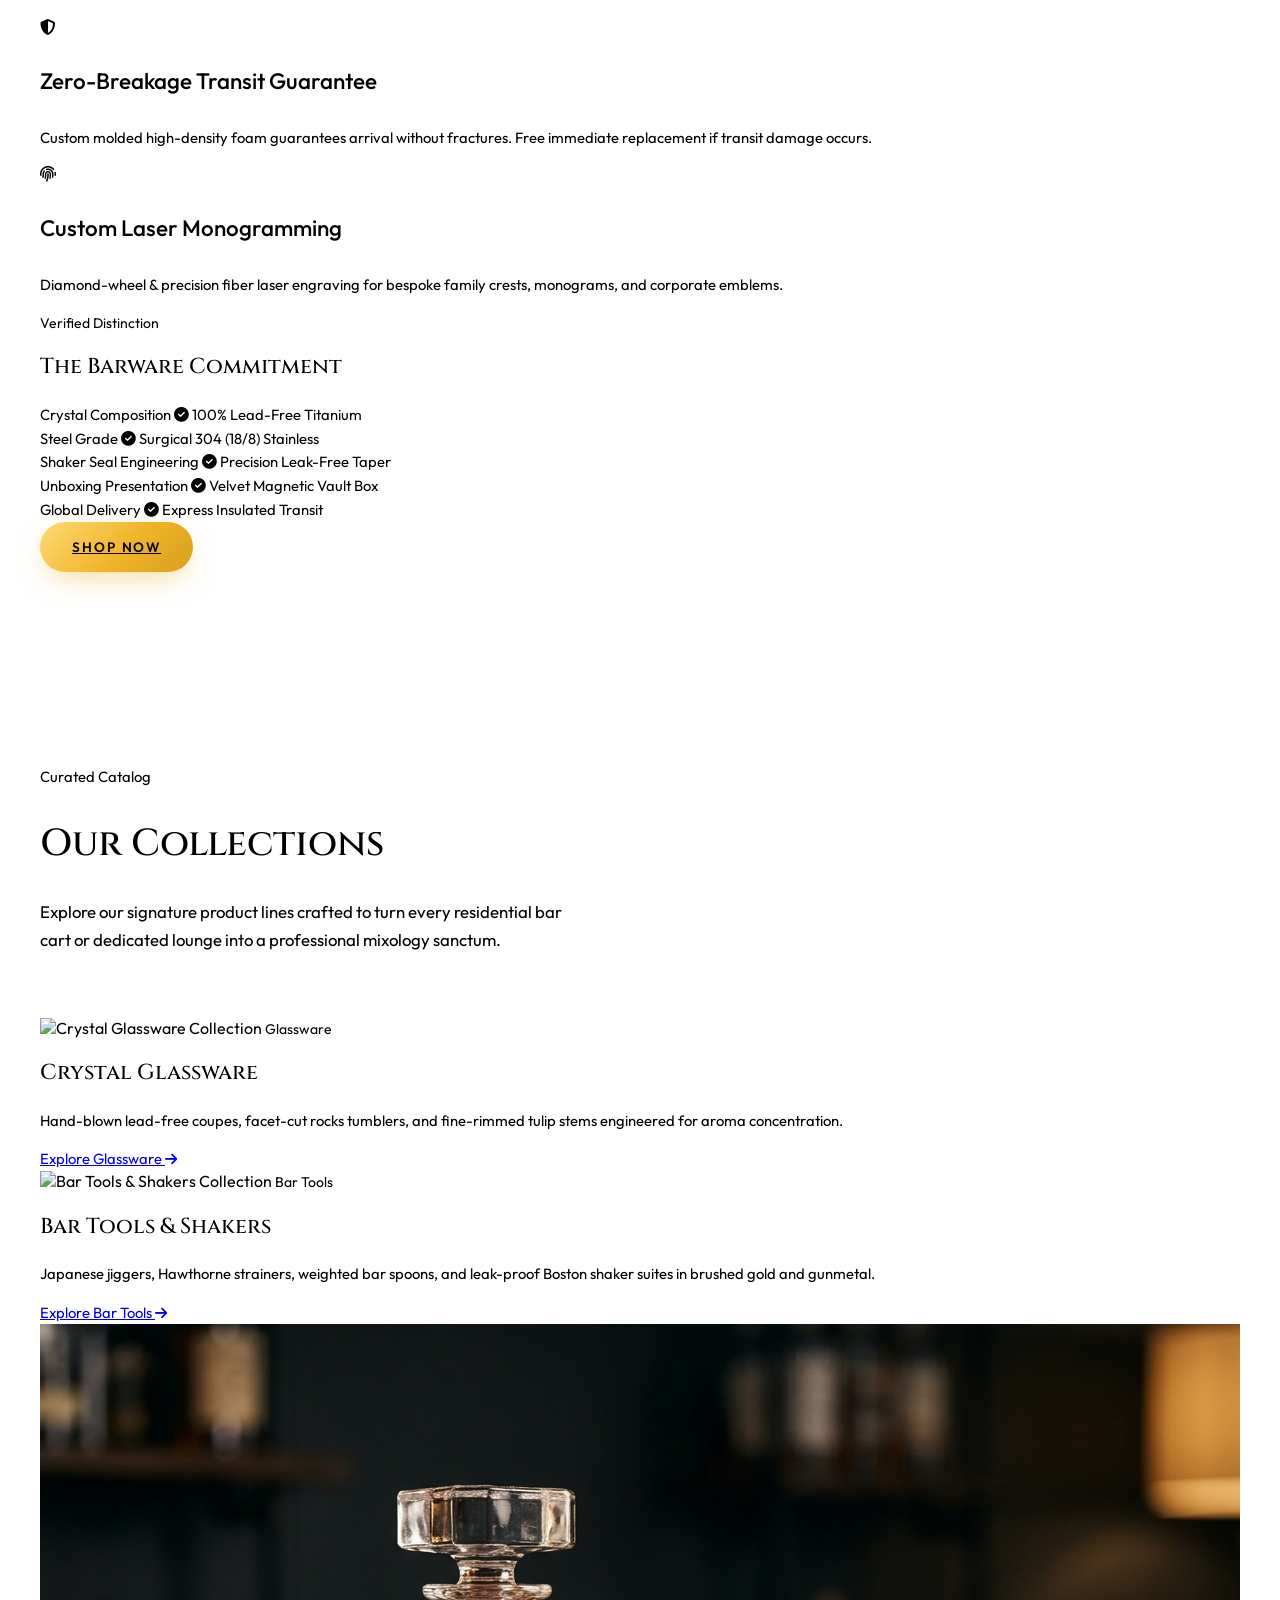
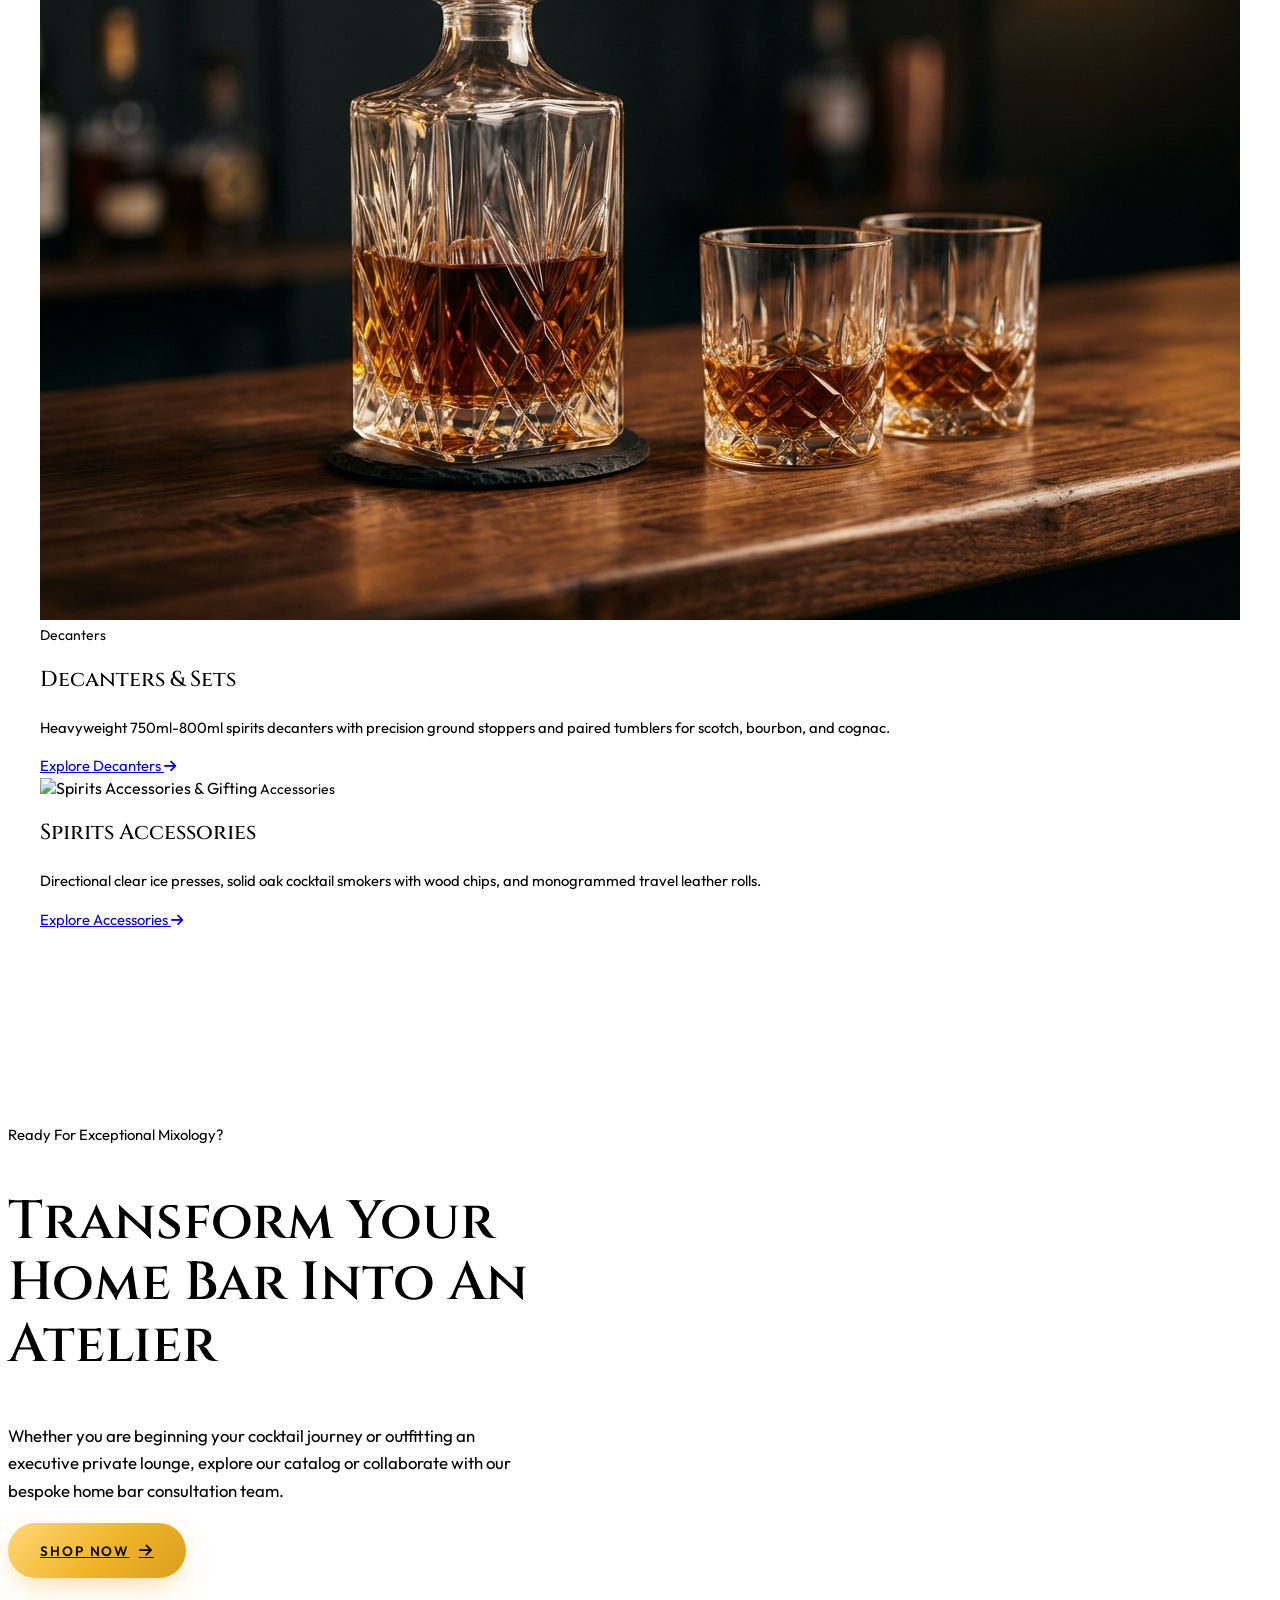
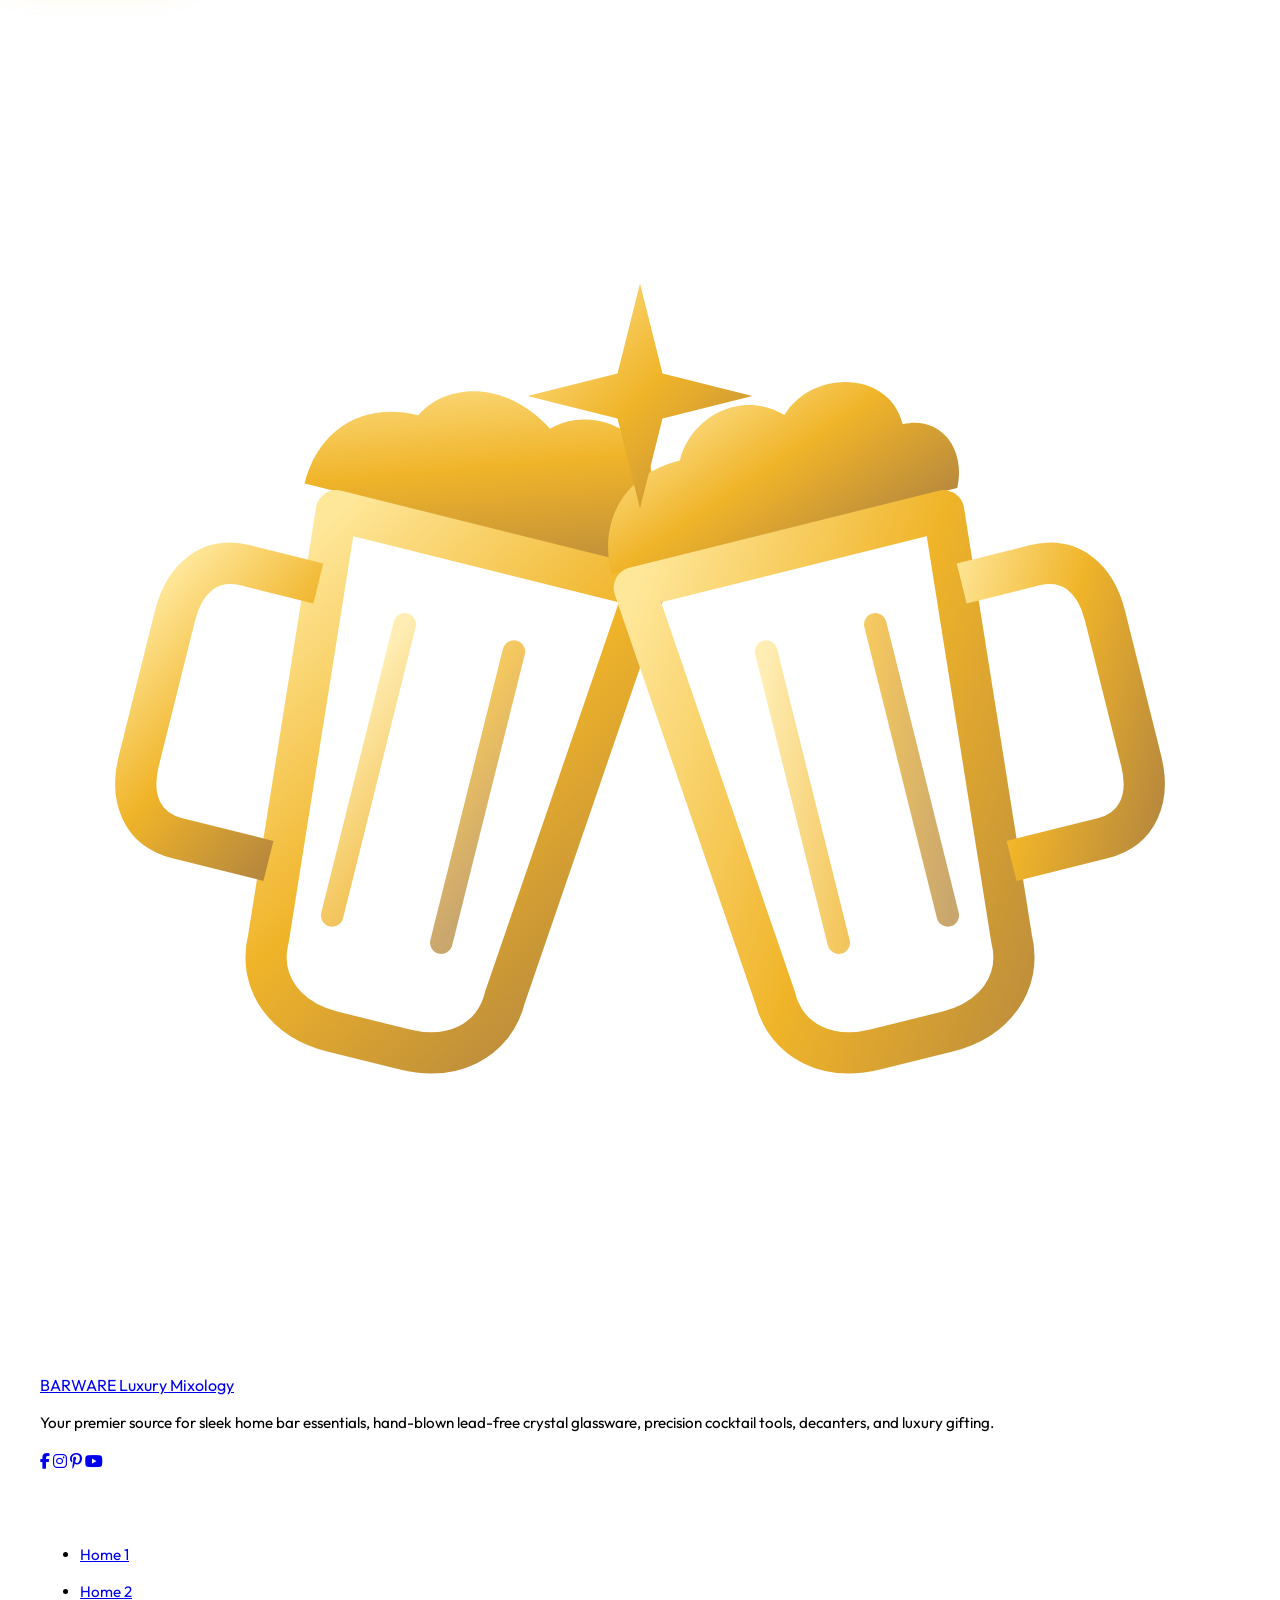
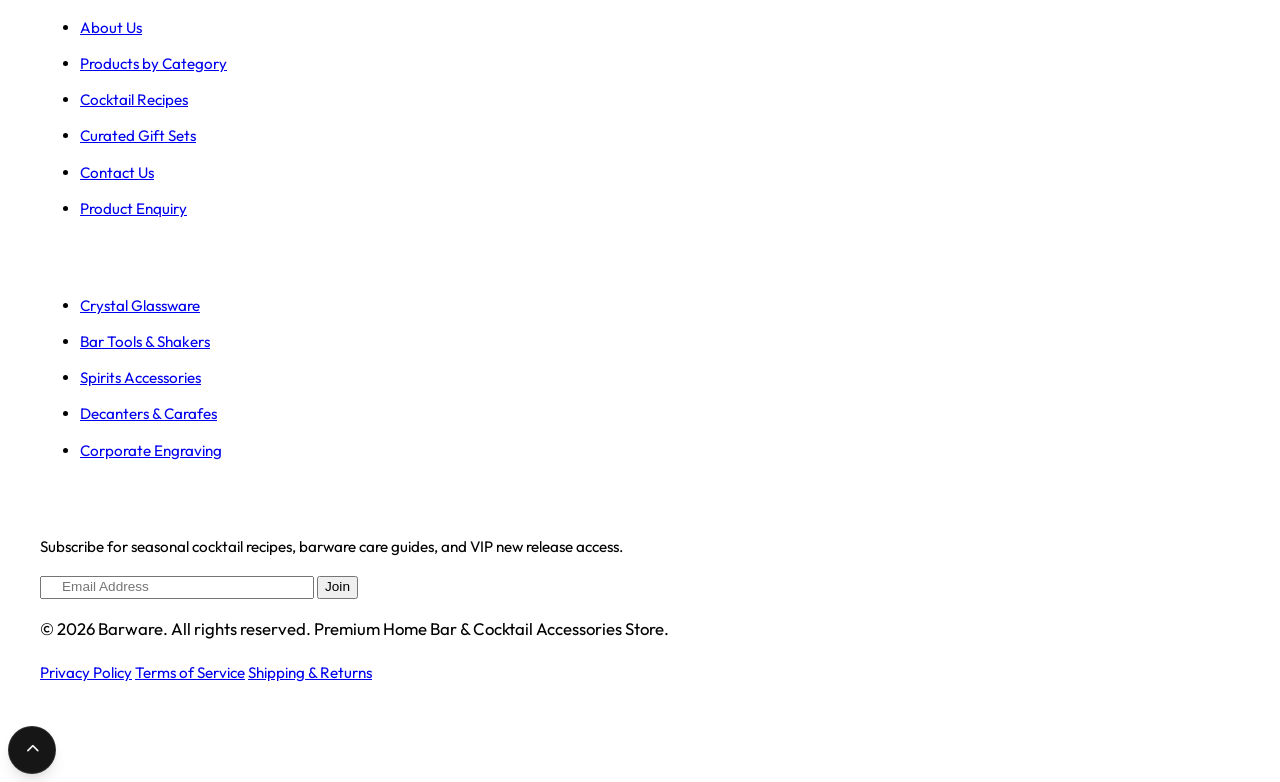
==== commit 17919430: "U" ====
--- a/about.html
+++ b/about.html
@@ -6,9 +6,10 @@
 
   <meta charset="UTF-8">
   <meta name="viewport" content="width=device-width, initial-scale=1.0">
-  <title>About Us | Barware</title>
-  <meta name="description" content="Discover Barware's legacy of luxury home bar craft, titanium lead-free crystal engineering, and precision mixology tool designs."> boxes. Delivered in signature velvet-lined packaging.">
-  
+  <title>About Us | Barware - Luxury Home Bar & Mixology Craft</title>
+  <meta name="description"
+    content="Discover the Barware story: our passion for craft mixology, heirloom-grade lead-free crystal glassware, Japanese precision steel tools, and dedicated home bar design.">
+
   <!-- FontAwesome Icons -->
   <link rel="stylesheet" href="https://cdnjs.cloudflare.com/ajax/libs/font-awesome/6.4.0/css/all.min.css">
   <!-- Custom Styles -->
@@ -51,16 +52,19 @@
     }
   </script>
 </head>
+
 <body class="bg-white dark:bg-charcoal-900 text-gray-900 dark:text-gray-100 transition-colors duration-300">
 
   <!-- NAVBAR -->
-  <header id="main-header" class="fixed top-0 left-0 right-0 z-50 transition-all duration-300 py-3 bg-white dark:bg-[#0a0a0a]/95 border-b border-gray-200 dark:border-white/10">
+  <header id="main-header"
+    class="fixed top-0 left-0 right-0 z-50 transition-all duration-300 py-3 bg-white dark:bg-[#0a0a0a]/95 border-b border-gray-200 dark:border-white/10">
     <div class="max-w-7xl 2xl:max-w-[1400px] mx-auto px-4 sm:px-6 lg:px-4 xl:px-8">
       <div class="flex items-center justify-between h-16 gap-2 lg:gap-3 xl:gap-4">
-        
+
         <!-- Logo -->
         <a href="index.html" class="flex items-center gap-2.5 sm:gap-3 group shrink-0 whitespace-nowrap">
-          <svg class="w-8 h-8 sm:w-10 sm:h-10 text-brand-blue group-hover:scale-105 transition-transform duration-300" viewBox="0 0 64 64" fill="none" xmlns="http://www.w3.org/2000/svg">
+          <svg class="w-8 h-8 sm:w-10 sm:h-10 text-brand-blue group-hover:scale-105 transition-transform duration-300"
+            viewBox="0 0 64 64" fill="none" xmlns="http://www.w3.org/2000/svg">
             <defs>
               <linearGradient id="cheersGoldHeaderAbt" x1="0%" y1="0%" x2="100%" y2="100%">
                 <stop offset="0%" stop-color="#FFE79A" />
@@ -70,73 +74,93 @@
             </defs>
             <!-- Left Beer Mug -->
             <g transform="translate(18, 30) rotate(14) translate(-18, -30)">
-              <path d="M11 18C11 15 13 13 16 13C17 11 20 10 23 12C25 10 29 11 29 14C31 14 32 16 31 18H11Z" fill="url(#cheersGoldHeaderAbt)"/>
-              <path d="M13 19L15 42C15 44.5 17 46 19.5 46H23.5C26 46 28 44.5 28 42L30 19H13Z" stroke="url(#cheersGoldHeaderAbt)" stroke-width="2.2" stroke-linejoin="round"/>
-              <path d="M13 23H9C7 23 6 24.5 6 26.5V34.5C6 36.5 7 38 9 38H14" stroke="url(#cheersGoldHeaderAbt)" stroke-width="2.2"/>
-              <path d="M18 24V40M24 24V40" stroke="url(#cheersGoldHeaderAbt)" stroke-width="1.2" stroke-linecap="round" opacity="0.75"/>
+              <path d="M11 18C11 15 13 13 16 13C17 11 20 10 23 12C25 10 29 11 29 14C31 14 32 16 31 18H11Z"
+                fill="url(#cheersGoldHeaderAbt)" />
+              <path d="M13 19L15 42C15 44.5 17 46 19.5 46H23.5C26 46 28 44.5 28 42L30 19H13Z"
+                stroke="url(#cheersGoldHeaderAbt)" stroke-width="2.2" stroke-linejoin="round" />
+              <path d="M13 23H9C7 23 6 24.5 6 26.5V34.5C6 36.5 7 38 9 38H14" stroke="url(#cheersGoldHeaderAbt)"
+                stroke-width="2.2" />
+              <path d="M18 24V40M24 24V40" stroke="url(#cheersGoldHeaderAbt)" stroke-width="1.2" stroke-linecap="round"
+                opacity="0.75" />
             </g>
             <!-- Right Beer Mug -->
             <g transform="translate(46, 30) rotate(-14) translate(-46, -30)">
-              <path d="M33 18C33 15 35 13 38 13C39 11 42 10 44 12C46 10 50 11 50 14C52 14 53 16 52 18H33Z" fill="url(#cheersGoldHeaderAbt)"/>
-              <path d="M34 19L36 42C36 44.5 38 46 40.5 46H44.5C47 46 49 44.5 49 42L51 19H34Z" stroke="url(#cheersGoldHeaderAbt)" stroke-width="2.2" stroke-linejoin="round"/>
-              <path d="M51 23H55C57 23 58 24.5 58 26.5V34.5C58 36.5 57 38 55 38H50" stroke="url(#cheersGoldHeaderAbt)" stroke-width="2.2"/>
-              <path d="M40 24V40M46 24V40" stroke="url(#cheersGoldHeaderAbt)" stroke-width="1.2" stroke-linecap="round" opacity="0.75"/>
+              <path d="M33 18C33 15 35 13 38 13C39 11 42 10 44 12C46 10 50 11 50 14C52 14 53 16 52 18H33Z"
+                fill="url(#cheersGoldHeaderAbt)" />
+              <path d="M34 19L36 42C36 44.5 38 46 40.5 46H44.5C47 46 49 44.5 49 42L51 19H34Z"
+                stroke="url(#cheersGoldHeaderAbt)" stroke-width="2.2" stroke-linejoin="round" />
+              <path d="M51 23H55C57 23 58 24.5 58 26.5V34.5C58 36.5 57 38 55 38H50" stroke="url(#cheersGoldHeaderAbt)"
+                stroke-width="2.2" />
+              <path d="M40 24V40M46 24V40" stroke="url(#cheersGoldHeaderAbt)" stroke-width="1.2" stroke-linecap="round"
+                opacity="0.75" />
             </g>
             <!-- Cheers Clink Spark Stars -->
-            <path d="M32 6L33.2 10.8L38 12L33.2 13.2L32 18L30.8 13.2L26 12L30.8 10.8L32 6Z" fill="url(#cheersGoldHeaderAbt)"/>
-            <circle cx="26" cy="7" r="1.5" fill="url(#cheersGoldHeaderAbt)"/>
-            <circle cx="38" cy="7" r="1.5" fill="url(#cheersGoldHeaderAbt)"/>
-            <circle cx="32" cy="22" r="1.2" fill="url(#cheersGoldHeaderAbt)"/>
+            <path d="M32 6L33.2 10.8L38 12L33.2 13.2L32 18L30.8 13.2L26 12L30.8 10.8L32 6Z"
+              fill="url(#cheersGoldHeaderAbt)" />
+            <circle cx="26" cy="7" r="1.5" fill="url(#cheersGoldHeaderAbt)" />
+            <circle cx="38" cy="7" r="1.5" fill="url(#cheersGoldHeaderAbt)" />
+            <circle cx="32" cy="22" r="1.2" fill="url(#cheersGoldHeaderAbt)" />
           </svg>
           <div class="flex flex-col">
-            <span class="text-gray-900 dark:text-white font-serif tracking-[0.2em] xl:tracking-[0.25em] text-base sm:text-lg xl:text-xl font-bold uppercase leading-none">BARWARE</span>
-            <span class="text-[8px] xl:text-[9px] tracking-[0.25em] xl:tracking-[0.3em] uppercase text-brand-blue font-semibold mt-1">Luxury Mixology</span>
+            <span
+              class="text-gray-900 dark:text-white font-serif tracking-[0.2em] xl:tracking-[0.25em] text-base sm:text-lg xl:text-xl font-bold uppercase leading-none">BARWARE</span>
+            <span
+              class="text-[8px] xl:text-[9px] tracking-[0.25em] xl:tracking-[0.3em] uppercase text-brand-blue font-semibold mt-1">Luxury
+              Mixology</span>
           </div>
         </a>
 
         <!-- Desktop Navigation Links -->
-        <nav class="hidden lg:flex items-center gap-3 lg:gap-4 xl:gap-9 2xl:gap-11 lg:mx-1 xl:mx-8 2xl:mx-12 shrink-0">
-          <a href="index.html" class="nav-link font-medium text-xs lg:text-sm tracking-widest uppercase text-gray-600 dark:text-gray-300 hover:text-brand-blue dark:hover:text-brand-blue transition-colors py-2 border-b-2 border-transparent whitespace-nowrap">Home 1</a>
-          <a href="home2.html" class="nav-link font-medium text-xs lg:text-sm tracking-widest uppercase text-gray-600 dark:text-gray-300 hover:text-brand-blue dark:hover:text-brand-blue transition-colors py-2 border-b-2 border-transparent whitespace-nowrap">Home 2</a>
-          <a href="products.html" class="nav-link font-medium text-xs lg:text-sm tracking-widest uppercase text-gray-600 dark:text-gray-300 hover:text-brand-blue dark:hover:text-brand-blue transition-colors py-2 border-b-2 border-transparent whitespace-nowrap">Products</a>
-          <a href="recipes.html" class="nav-link font-medium text-xs lg:text-sm tracking-widest uppercase text-gray-600 dark:text-gray-300 hover:text-brand-blue dark:hover:text-brand-blue transition-colors py-2 border-b-2 border-transparent whitespace-nowrap">Recipes</a>
-          <a href="gifting.html" class="nav-link font-medium text-xs lg:text-sm tracking-widest uppercase text-gray-600 dark:text-gray-300 hover:text-brand-blue dark:hover:text-brand-blue transition-colors py-2 border-b-2 border-transparent whitespace-nowrap">Gifting</a>
-          <a href="contact.html" class="nav-link font-medium text-xs lg:text-sm tracking-widest uppercase text-gray-600 dark:text-gray-300 hover:text-brand-blue dark:hover:text-brand-blue transition-colors py-2 border-b-2 border-transparent whitespace-nowrap">Contact</a>
+        <nav class="hidden lg:flex items-center gap-3 lg:gap-4 xl:gap-8 2xl:gap-10 lg:mx-1 xl:mx-6 2xl:mx-8 shrink-0">
+          <a href="index.html"
+            class="nav-link font-medium text-xs lg:text-sm tracking-widest uppercase text-gray-600 dark:text-gray-300 hover:text-brand-blue dark:hover:text-brand-blue transition-colors py-2 border-b-2 border-transparent whitespace-nowrap">Home 1</a>
+          <a href="home2.html"
+            class="nav-link font-medium text-xs lg:text-sm tracking-widest uppercase text-gray-600 dark:text-gray-300 hover:text-brand-blue dark:hover:text-brand-blue transition-colors py-2 border-b-2 border-transparent whitespace-nowrap">Home 2</a>
+          <a href="about.html"
+            class="nav-link font-medium text-xs lg:text-sm tracking-widest uppercase text-gray-900 dark:text-white hover:text-brand-blue transition-colors py-2 border-b-2 border-brand-blue whitespace-nowrap">About Us</a>
+          <a href="products.html"
+            class="nav-link font-medium text-xs lg:text-sm tracking-widest uppercase text-gray-600 dark:text-gray-300 hover:text-brand-blue dark:hover:text-brand-blue transition-colors py-2 border-b-2 border-transparent whitespace-nowrap">Products</a>
+          <a href="recipes.html"
+            class="nav-link font-medium text-xs lg:text-sm tracking-widest uppercase text-gray-600 dark:text-gray-300 hover:text-brand-blue dark:hover:text-brand-blue transition-colors py-2 border-b-2 border-transparent whitespace-nowrap">Recipes</a>
+          <a href="gifting.html"
+            class="nav-link font-medium text-xs lg:text-sm tracking-widest uppercase text-gray-600 dark:text-gray-300 hover:text-brand-blue dark:hover:text-brand-blue transition-colors py-2 border-b-2 border-transparent whitespace-nowrap">Gifting</a>
+          <a href="contact.html"
+            class="nav-link font-medium text-xs lg:text-sm tracking-widest uppercase text-gray-600 dark:text-gray-300 hover:text-brand-blue dark:hover:text-brand-blue transition-colors py-2 border-b-2 border-transparent whitespace-nowrap">Contact</a>
         </nav>
 
         <!-- Right Action Items (Buttons & Toggles) -->
         <div class="hidden lg:flex items-center space-x-2 xl:space-x-4 gap-1.5 xl:gap-2 shrink-0">
-          
-          <!-- Theme Toggle -->
-          <button class="theme-toggle-btn text-gray-600 dark:text-white focus:outline-none p-1.5 xl:p-2 rounded-full hover:bg-gray-100 dark:hover:bg-white/10 transition-colors" title="Toggle Theme">
+          <button
+            class="theme-toggle-btn text-gray-600 dark:text-white focus:outline-none p-1.5 xl:p-2 rounded-full hover:bg-gray-100 dark:hover:bg-white/10 transition-colors"
+            title="Toggle Theme">
             <i class="theme-toggle-icon fas fa-sun text-yellow-400"></i>
           </button>
-
-          <!-- RTL Toggle -->
-          <button class="rtl-toggle-btn text-gray-600 dark:text-white focus:outline-none p-1.5 xl:p-2 rounded-full hover:bg-gray-100 dark:hover:bg-white/10 transition-colors" title="Toggle RTL/LTR">
+          <button
+            class="rtl-toggle-btn text-gray-600 dark:text-white focus:outline-none p-1.5 xl:p-2 rounded-full hover:bg-gray-100 dark:hover:bg-white/10 transition-colors"
+            title="Toggle RTL/LTR">
             <i class="fas fa-right-left text-brand-blue"></i>
           </button>
-
           <div class="h-6 w-px bg-gray-200 dark:bg-gray-700/50"></div>
-
-          <a href="enquire.html" class="bg-brand-blue hover:bg-brand-blue-hover text-black font-semibold text-xs tracking-wider xl:tracking-widest uppercase px-3.5 xl:px-5 py-2 xl:py-2.5 rounded-full transition-all duration-300 shadow-md whitespace-nowrap">Enquire</a>
-          
+          <a href="enquire.html"
+            class="bg-brand-blue hover:bg-brand-blue-hover text-black font-semibold text-xs tracking-wider xl:tracking-widest uppercase px-3.5 xl:px-5 py-2 xl:py-2.5 rounded-full transition-all duration-300 shadow-md whitespace-nowrap">Enquire</a>
         </div>
 
         <!-- Mobile Menu Button -->
         <div class="lg:hidden flex items-center space-x-2 gap-2">
-          <button id="mobile-menu-btn" class="text-gray-800 dark:text-white hover:text-brand-blue focus:outline-none p-2 rounded-md transition-colors" aria-label="Open Menu">
+          <button id="mobile-menu-btn"
+            class="text-gray-800 dark:text-white hover:text-brand-blue focus:outline-none p-2 rounded-md transition-colors"
+            aria-label="Open Menu">
             <i class="fas fa-bars text-2xl"></i>
           </button>
         </div>
 
       </div>
     </div>
-
   </header>
 
   <!-- Mobile Drawer Menu -->
-  <div id="mobile-menu" class="fixed inset-y-0 right-0 z-[100] w-full max-w-xs bg-white/95 dark:bg-charcoal-900/95 backdrop-blur-md shadow-2xl p-6 border-l border-gray-200 dark:border-white/10 transform translate-x-full transition-transform duration-300 lg:hidden flex flex-col justify-between">
+  <div id="mobile-menu"
+    class="fixed inset-y-0 right-0 z-[100] w-full max-w-xs bg-white/95 dark:bg-charcoal-900/95 backdrop-blur-md shadow-2xl p-6 border-l border-gray-200 dark:border-white/10 transform translate-x-full transition-transform duration-300 lg:hidden flex flex-col justify-between">
     <div>
       <div class="flex items-center justify-between mb-8">
         <a href="index.html" class="flex items-center gap-2.5 group">
@@ -149,139 +173,549 @@
               </linearGradient>
             </defs>
             <g transform="translate(18, 30) rotate(14) translate(-18, -30)">
-              <path d="M11 18C11 15 13 13 16 13C17 11 20 10 23 12C25 10 29 11 29 14C31 14 32 16 31 18H11Z" fill="url(#cheersGoldMobAbt)"/>
-              <path d="M13 19L15 42C15 44.5 17 46 19.5 46H23.5C26 46 28 44.5 28 42L30 19H13Z" stroke="url(#cheersGoldMobAbt)" stroke-width="2.2" stroke-linejoin="round"/>
-              <path d="M13 23H9C7 23 6 24.5 6 26.5V34.5C6 36.5 7 38 9 38H14" stroke="url(#cheersGoldMobAbt)" stroke-width="2.2"/>
+              <path d="M11 18C11 15 13 13 16 13C17 11 20 10 23 12C25 10 29 11 29 14C31 14 32 16 31 18H11Z"
+                fill="url(#cheersGoldMobAbt)" />
+              <path d="M13 19L15 42C15 44.5 17 46 19.5 46H23.5C26 46 28 44.5 28 42L30 19H13Z"
+                stroke="url(#cheersGoldMobAbt)" stroke-width="2.2" stroke-linejoin="round" />
+              <path d="M13 23H9C7 23 6 24.5 6 26.5V34.5C6 36.5 7 38 9 38H14" stroke="url(#cheersGoldMobAbt)"
+                stroke-width="2.2" />
             </g>
             <g transform="translate(46, 30) rotate(-14) translate(-46, -30)">
-              <path d="M33 18C33 15 35 13 38 13C39 11 42 10 44 12C46 10 50 11 50 14C52 14 53 16 52 18H33Z" fill="url(#cheersGoldMobAbt)"/>
-              <path d="M34 19L36 42C36 44.5 38 46 40.5 46H44.5C47 46 49 44.5 49 42L51 19H34Z" stroke="url(#cheersGoldMobAbt)" stroke-width="2.2" stroke-linejoin="round"/>
-              <path d="M51 23H55C57 23 58 24.5 58 26.5V34.5C58 36.5 57 38 55 38H50" stroke="url(#cheersGoldMobAbt)" stroke-width="2.2"/>
+              <path d="M33 18C33 15 35 13 38 13C39 11 42 10 44 12C46 10 50 11 50 14C52 14 53 16 52 18H33Z"
+                fill="url(#cheersGoldMobAbt)" />
+              <path d="M34 19L36 42C36 44.5 38 46 40.5 46H44.5C47 46 49 44.5 49 42L51 19H34Z"
+                stroke="url(#cheersGoldMobAbt)" stroke-width="2.2" stroke-linejoin="round" />
+              <path d="M51 23H55C57 23 58 24.5 58 26.5V34.5C58 36.5 57 38 55 38H50" stroke="url(#cheersGoldMobAbt)"
+                stroke-width="2.2" />
             </g>
-            <path d="M32 6L33.2 10.8L38 12L33.2 13.2L32 18L30.8 13.2L26 12L30.8 10.8L32 6Z" fill="url(#cheersGoldMobAbt)"/>
+            <path d="M32 6L33.2 10.8L38 12L33.2 13.2L32 18L30.8 13.2L26 12L30.8 10.8L32 6Z"
+              fill="url(#cheersGoldMobAbt)" />
           </svg>
           <div class="flex flex-col">
-            <span class="text-gray-900 dark:text-white font-serif tracking-[0.25em] text-base font-bold uppercase leading-none">BARWARE</span>
+            <span
+              class="text-gray-900 dark:text-white font-serif tracking-[0.25em] text-base font-bold uppercase leading-none">BARWARE</span>
             <span class="text-[8px] tracking-[0.25em] uppercase text-brand-blue font-semibold mt-0.5">Luxury Mixology</span>
           </div>
         </a>
-        <button id="mobile-menu-close-btn" class="text-gray-800 dark:text-white hover:text-brand-blue p-2 focus:outline-none" aria-label="Close Menu">
+        <button id="mobile-menu-close-btn" class="text-gray-800 dark:text-white hover:text-brand-blue p-2 focus:outline-none"
+          aria-label="Close Menu">
           <i class="fas fa-times text-2xl"></i>
         </button>
       </div>
 
       <nav class="flex flex-col space-y-4">
-        <a href="index.html" class="nav-link text-base font-semibold text-gray-700 dark:text-gray-300 hover:text-brand-blue transition-colors py-1 border-b border-gray-100 dark:border-white/5">Home 1</a>
-        <a href="home2.html" class="nav-link text-base font-semibold text-gray-700 dark:text-gray-300 hover:text-brand-blue transition-colors py-1 border-b border-gray-100 dark:border-white/5">Home 2</a>
-        <a href="products.html" class="nav-link text-base font-semibold text-gray-700 dark:text-gray-300 hover:text-brand-blue transition-colors py-1 border-b border-white/5">Products</a>
-        <a href="recipes.html" class="nav-link text-base font-semibold text-gray-700 dark:text-gray-300 hover:text-brand-blue transition-colors py-1 border-b border-white/5">Recipes</a>
-        <a href="gifting.html" class="nav-link text-base font-semibold text-gray-700 dark:text-gray-300 hover:text-brand-blue transition-colors py-1 border-b border-gray-100 dark:border-white/5">Gifting</a>
-        <a href="contact.html" class="nav-link text-base font-semibold text-gray-700 dark:text-gray-300 hover:text-brand-blue transition-colors py-1 border-b border-white/5">Contact</a>
+        <a href="index.html"
+          class="nav-link text-base font-semibold text-gray-700 dark:text-gray-300 hover:text-brand-blue transition-colors py-1 border-b border-gray-100 dark:border-white/5">Home 1</a>
+        <a href="home2.html"
+          class="nav-link text-base font-semibold text-gray-700 dark:text-gray-300 hover:text-brand-blue transition-colors py-1 border-b border-gray-100 dark:border-white/5">Home 2</a>
+        <a href="about.html"
+          class="nav-link text-base font-semibold text-brand-blue transition-colors py-1 border-b border-white/5">About Us</a>
+        <a href="products.html"
+          class="nav-link text-base font-semibold text-gray-700 dark:text-gray-300 hover:text-brand-blue transition-colors py-1 border-b border-white/5">Products</a>
+        <a href="recipes.html"
+          class="nav-link text-base font-semibold text-gray-700 dark:text-gray-300 hover:text-brand-blue transition-colors py-1 border-b border-white/5">Recipes</a>
+        <a href="gifting.html"
+          class="nav-link text-base font-semibold text-gray-700 dark:text-gray-300 hover:text-brand-blue transition-colors py-1 border-b border-white/5">Gifting</a>
+        <a href="contact.html"
+          class="nav-link text-base font-semibold text-gray-700 dark:text-gray-300 hover:text-brand-blue transition-colors py-1 border-b border-white/5">Contact</a>
       </nav>
     </div>
 
     <div class="mt-8 pt-6 border-t border-gray-200 dark:border-white/10 flex flex-col space-y-4">
-      <div class="flex items-center justify-around py-2 bg-gray-100 dark:bg-black/25 rounded-xl border border-gray-200 dark:border-white/5">
-        <!-- Theme Toggle -->
-        <button class="theme-toggle-btn text-gray-700 dark:text-gray-300 hover:text-brand-blue dark:hover:text-brand-blue focus:outline-none p-2 rounded-full transition-colors flex items-center gap-2 text-sm font-semibold" title="Toggle Theme">
+      <div
+        class="flex items-center justify-around py-2 bg-gray-100 dark:bg-black/25 rounded-xl border border-gray-200 dark:border-white/5">
+        <button
+          class="theme-toggle-btn text-gray-700 dark:text-gray-300 hover:text-brand-blue dark:hover:text-brand-blue focus:outline-none p-2 rounded-full transition-colors flex items-center gap-2 text-sm font-semibold"
+          title="Toggle Theme">
           <i class="theme-toggle-icon fas fa-sun text-yellow-500 dark:text-yellow-400"></i>
           <span>Theme</span>
         </button>
         <div class="h-6 w-px bg-gray-300 dark:bg-white/10"></div>
-        <!-- RTL Toggle -->
-        <button class="rtl-toggle-btn text-gray-700 dark:text-gray-300 hover:text-brand-blue dark:hover:text-brand-blue focus:outline-none p-2 rounded-full transition-colors flex items-center gap-2 text-sm font-semibold" title="Toggle RTL/LTR">
+        <button
+          class="rtl-toggle-btn text-gray-700 dark:text-gray-300 hover:text-brand-blue dark:hover:text-brand-blue focus:outline-none p-2 rounded-full transition-colors flex items-center gap-2 text-sm font-semibold"
+          title="Toggle RTL/LTR">
           <i class="fas fa-right-left text-brand-blue"></i>
           <span>RTL</span>
         </button>
       </div>
-      <a href="enquire.html" class="block text-center py-2.5 bg-brand-blue hover:bg-brand-blue-hover text-black font-semibold rounded-full shadow-lg transition-all">Enquire Now</a>
+      <a href="enquire.html"
+        class="block text-center py-2.5 bg-brand-blue hover:bg-brand-blue-hover text-black font-semibold rounded-full shadow-lg transition-all">Enquire Now</a>
     </div>
   </div>
 
-  <!-- GIFTING HERO SECTION -->
-  <section class="inner-hero relative min-h-[60vh] flex items-center justify-center pt-40 md:pt-48 pb-16 overflow-hidden bg-cover bg-center" style="background-image: linear-gradient(rgba(10, 10, 10, 0.85), rgba(10, 10, 10, 0.95)), url('assets/images/fencing_session.png');">
-    <div class="absolute inset-0 bg-gradient-to-t from-charcoal-900 to-transparent"></div>
-    <div class="relative z-10 max-w-7xl mx-auto px-4 sm:px-6 lg:px-8 text-center space-y-4">
-      <span class="text-brand-blue font-semibold text-xs uppercase tracking-widest block">Luxury Packaging & Monograms</span>
-      <h1 class="hero-heading text-white max-w-heading mx-auto">Curated Gift Collections</h1>
+  <!-- ABOUT HERO SECTION -->
+  <section
+    class="inner-hero relative min-h-[55vh] xl:min-h-[62vh] flex items-center justify-center pt-40 md:pt-48 pb-16 overflow-hidden bg-cover bg-center"
+    style="background-image: linear-gradient(rgba(10, 10, 10, 0.75), rgba(10, 10, 10, 0.9)), url('https://images.unsplash.com/photo-1514362545857-3bc16c4c7d1b?auto=format&fit=crop&w=1920&q=80');">
+    <div class="absolute inset-0 bg-gradient-to-t from-charcoal-900 via-transparent to-black/40"></div>
+    <div class="relative z-10 max-w-7xl mx-auto px-4 sm:px-6 lg:px-8 text-center space-y-6">
+      <span
+        class="inline-block px-4 py-1.5 rounded-full text-xs font-semibold uppercase tracking-widest bg-brand-blue/15 text-brand-blue border border-brand-blue/30">
+        <i class="fas fa-gem mr-1.5"></i> The Spirit of Mixology
+      </span>
+      <h1 class="hero-heading text-white max-w-heading mx-auto">
+        Crafting The Ritual Of The Home Bar
+      </h1>
       <p class="body-text text-gray-300 max-w-paragraph mx-auto">
-        Elevate executive gifting, celebrations, and personal milestones with signature velvet-bound barware sets and custom laser engraving.
+        We bridge the gap between world-class cocktail lounges and discerning residential hosts. Founded by veteran mixologists and industrial designers with an obsession for precision, acoustics, and enduring beauty.
       </p>
+
+      <!-- Primary CTAs -->
+      <div class="flex flex-col sm:flex-row gap-4 justify-center pt-2">
+        <a href="products.html" id="about-hero-shop-now" class="btn-primary-cta">
+          Shop Now <i class="fas fa-arrow-right text-xs"></i>
+        </a>
+        <a href="enquire.html" id="about-hero-build-bar" class="btn-secondary-cta">
+          <i class="fas fa-martini-glass-citrus text-xs"></i> Build Your Home Bar
+        </a>
+      </div>
     </div>
   </section>
 
-  <!-- GIFT COLLECTIONS -->
-  <section class="py-24 bg-white dark:bg-charcoal-900">
+  <!-- SECTION 1: OUR STORY -->
+  <section id="our-story" class="py-24 bg-white dark:bg-charcoal-900">
     <div class="max-w-7xl mx-auto px-4 sm:px-6 lg:px-8">
-      
-      <div class="text-center mb-16 space-y-4">
-        <span class="text-brand-blue font-semibold text-xs uppercase tracking-widest block">Signature Sets</span>
-        <h2 class="section-heading text-gray-900 dark:text-white max-w-heading mx-auto">Curated Barware Gifts</h2>
+      <div class="grid grid-cols-1 lg:grid-cols-12 gap-12 lg:gap-16 items-center">
+
+        <!-- Left: Image Showcase with Badge -->
+        <div class="lg:col-span-5 relative">
+          <div class="relative rounded-2xl overflow-hidden shadow-2xl border border-gray-200 dark:border-white/10 group">
+            <img src="assets/images/about_story_bartender.jpg"
+              alt="Artisanal home bartender preparing a craft cocktail in mixing glass"
+              class="w-full h-[440px] sm:h-[500px] object-cover group-hover:scale-105 transition-transform duration-700">
+            <div class="absolute inset-0 bg-gradient-to-t from-charcoal-900/80 via-transparent to-transparent"></div>
+            <div class="absolute bottom-6 left-6 right-6 p-4 rounded-xl glass border border-white/10">
+              <p class="text-xs font-serif font-bold text-brand-blue uppercase tracking-wider">Tokyo &middot; Milan &middot; New York</p>
+              <p class="text-white text-xs mt-1">Inspired by historic speakeasies and Japanese bar precision.</p>
+            </div>
+          </div>
+        </div>
+
+        <!-- Right: Story Narrative -->
+        <div class="lg:col-span-7 space-y-6">
+          <div class="space-y-3">
+            <span class="text-brand-blue font-semibold text-xs uppercase tracking-widest block">Heritage & Origins</span>
+            <h2 class="section-heading text-gray-900 dark:text-white">Our Story</h2>
+            <div class="h-1 w-16 bg-brand-blue rounded-full"></div>
+          </div>
+
+          <p class="body-text text-gray-600 dark:text-gray-300">
+            Barware began in 2018 with a simple realization: while cocktail culture was undergoing a global renaissance in Michelin-starred hotel lounges, home entertaining accessories remained frustratingly compromised. Shakers leaked, jiggers were inaccurate, and crystal glassware was either dangerously fragile or laden with toxic lead oxide.
+          </p>
+
+          <p class="body-text text-gray-600 dark:text-gray-300">
+            We brought together veteran cocktail directors from Tokyo and Manhattan with European master glassblowers and aerospace metal engineers. Our ambition was simple yet uncompromising: to create heirloom bar essentials with surgical ergonomic balance, architectural aesthetics, and lead-free titanium crystal clarity.
+          </p>
+
+          <div class="grid grid-cols-2 sm:grid-cols-3 gap-6 pt-4 border-t border-gray-200 dark:border-white/10">
+            <div>
+              <p class="text-3xl font-serif font-bold text-brand-blue">2018</p>
+              <p class="text-xs uppercase text-gray-500 dark:text-gray-400 font-semibold tracking-wider mt-1">Studio Founded</p>
+            </div>
+            <div>
+              <p class="text-3xl font-serif font-bold text-brand-blue">50,000+</p>
+              <p class="text-xs uppercase text-gray-400 font-semibold tracking-wider mt-1">Glasses Crafted</p>
+            </div>
+            <div class="col-span-2 sm:col-span-1">
+              <p class="text-3xl font-serif font-bold text-brand-blue">100%</p>
+              <p class="text-xs uppercase text-gray-400 font-semibold tracking-wider mt-1">Lead-Free Crystal</p>
+            </div>
+          </div>
+        </div>
+
+      </div>
+    </div>
+  </section>
+
+  <!-- SECTION 2: OUR PASSION FOR HOME BARTENDING -->
+  <section id="passion" class="py-24 bg-slate-50 dark:bg-charcoal-800 border-t border-gray-100 dark:border-white/5">
+    <div class="max-w-7xl mx-auto px-4 sm:px-6 lg:px-8">
+
+      <!-- Section Header -->
+      <div class="text-center mb-16 space-y-3">
+        <span class="text-brand-blue font-semibold text-xs uppercase tracking-widest block">Philosophy & Artistry</span>
+        <h2 class="section-heading text-gray-900 dark:text-white max-w-heading mx-auto">Our Passion for Home Bartending</h2>
         <p class="body-text text-gray-600 dark:text-gray-400 max-w-paragraph mx-auto">
-          Delivered in our signature matte black presentation boxes lined with plush protective velvet.
+          We view home mixology not merely as mixing liquids, but as a celebratory ritual of connection, sensory beauty, and gracious hospitality.
         </p>
       </div>
 
-      <!-- Gift Grid -->
-      <div class="grid grid-cols-1 md:grid-cols-2 lg:grid-cols-3 gap-8">
-        
-        <!-- Gift 1 -->
-        <div class="bg-slate-50 dark:bg-charcoal-800 border border-gray-100 dark:border-white/5 rounded-2xl overflow-hidden shadow-sm flex flex-col justify-between hover-card-trigger h-full">
-          <div class="flex flex-col flex-1">
-            <img src="https://images.unsplash.com/photo-1514362545857-3bc16c4c7d1b?auto=format&fit=crop&w=800&q=80" alt="Executive Decanter Gift Set" class="w-full h-56 object-cover shrink-0">
-            <div class="p-6 space-y-4 flex flex-col flex-1">
-              <div class="flex items-center justify-between shrink-0 min-h-[1.5rem]">
-                <span class="bg-brand-blue/10 text-brand-blue text-[10px] font-bold uppercase tracking-widest px-2.5 py-1 rounded">Executive Gift</span>
-                <span class="text-brand-blue font-bold text-base">$220.00</span>
-              </div>
-              <h3 class="card-heading text-gray-900 dark:text-white flex items-center min-h-[2.5rem]">Executive Crystal Decanter Gift Suite</h3>
-              <p class="text-xs text-gray-500 dark:text-gray-400 min-h-[3.5rem] flex-1">
-                Heavyweight 750ml crystal whiskey decanter with 4 matching facet-cut rocks glasses in a golden velvet box.
+      <!-- 3 Pillars Grid -->
+      <div class="grid grid-cols-1 md:grid-cols-3 gap-8">
+
+        <!-- Pillar 1 -->
+        <div
+          class="bg-white dark:bg-charcoal-900 border border-gray-200 dark:border-white/5 p-8 rounded-2xl shadow-sm flex flex-col justify-between hover-card-trigger h-full">
+          <div class="space-y-4">
+            <div
+              class="w-14 h-14 rounded-2xl bg-brand-blue/10 border border-brand-blue/20 flex items-center justify-center text-brand-blue text-2xl">
+              <i class="fas fa-bell"></i>
+            </div>
+            <h3 class="card-heading text-gray-900 dark:text-white min-h-[2.5rem] flex items-center">The Resonance of Crystal</h3>
+            <p class="text-xs text-gray-600 dark:text-gray-400 leading-relaxed min-h-[4.5rem]">
+              We believe a toast should linger. Our titanium-infused crystal delivers a pure musical resonance when toasting, alongside brilliant diamond light refraction for amber spirits.
+            </p>
+          </div>
+          <div class="pt-4 border-t border-gray-100 dark:border-white/5 mt-auto flex items-center text-xs font-bold text-brand-blue uppercase tracking-wider">
+            <span>Sensory Acoustics</span>
+          </div>
+        </div>
+
+        <!-- Pillar 2 -->
+        <div
+          class="bg-white dark:bg-charcoal-900 border border-gray-200 dark:border-white/5 p-8 rounded-2xl shadow-sm flex flex-col justify-between hover-card-trigger h-full">
+          <div class="space-y-4">
+            <div
+              class="w-14 h-14 rounded-2xl bg-brand-blue/10 border border-brand-blue/20 flex items-center justify-center text-brand-blue text-2xl">
+              <i class="fas fa-scale-balanced"></i>
+            </div>
+            <h3 class="card-heading text-gray-900 dark:text-white min-h-[2.5rem] flex items-center">Surgical Balance</h3>
+            <p class="text-xs text-gray-600 dark:text-gray-400 leading-relaxed min-h-[4.5rem]">
+              Every tool feels like a natural extension of your hand. From weighted teardrop spoons designed for effortless spiral stirring to precision laser-etched internal jigger markings.
+            </p>
+          </div>
+          <div class="pt-4 border-t border-gray-100 dark:border-white/5 mt-auto flex items-center text-xs font-bold text-brand-blue uppercase tracking-wider">
+            <span>Ergonomic Perfection</span>
+          </div>
+        </div>
+
+        <!-- Pillar 3 -->
+        <div
+          class="bg-white dark:bg-charcoal-900 border border-gray-200 dark:border-white/5 p-8 rounded-2xl shadow-sm flex flex-col justify-between hover-card-trigger h-full">
+          <div class="space-y-4">
+            <div
+              class="w-14 h-14 rounded-2xl bg-brand-blue/10 border border-brand-blue/20 flex items-center justify-center text-brand-blue text-2xl">
+              <i class="fas fa-champagne-glasses"></i>
+            </div>
+            <h3 class="card-heading text-gray-900 dark:text-white min-h-[2.5rem] flex items-center">The Joy of Hosting</h3>
+            <p class="text-xs text-gray-600 dark:text-gray-400 leading-relaxed min-h-[4.5rem]">
+              A beautifully appointed home bar invites curiosity, slows the pace of the evening, and makes every friend, partner, or guest feel honored the moment a drink is poured.
+            </p>
+          </div>
+          <div class="pt-4 border-t border-gray-100 dark:border-white/5 mt-auto flex items-center text-xs font-bold text-brand-blue uppercase tracking-wider">
+            <span>Hospitality Culture</span>
+          </div>
+        </div>
+
+      </div>
+
+    </div>
+  </section>
+
+  <!-- SECTION 3: QUALITY & CRAFTSMANSHIP -->
+  <section id="craftsmanship" class="py-24 bg-white dark:bg-charcoal-900 border-t border-gray-100 dark:border-white/5">
+    <div class="max-w-7xl mx-auto px-4 sm:px-6 lg:px-8">
+
+      <!-- Section Header -->
+      <div class="text-center mb-16 space-y-3">
+        <span class="text-brand-blue font-semibold text-xs uppercase tracking-widest block">Studio Standards</span>
+        <h2 class="section-heading text-gray-900 dark:text-white max-w-heading mx-auto">Quality & Craftsmanship</h2>
+        <p class="body-text text-gray-600 dark:text-gray-400 max-w-paragraph mx-auto">
+          Every Barware piece is produced to broadcast-ready standards, engineered to outlast decades of cocktail crafting.
+        </p>
+      </div>
+
+      <div class="grid grid-cols-1 md:grid-cols-2 lg:grid-cols-4 gap-8">
+
+        <!-- Craft 1 -->
+        <div
+          class="p-8 bg-slate-50 dark:bg-charcoal-800 rounded-2xl border border-gray-200 dark:border-white/5 space-y-4 hover-card-trigger flex flex-col justify-between h-full">
+          <div>
+            <div
+              class="w-12 h-12 rounded-xl bg-brand-blue/10 border border-brand-blue/20 flex items-center justify-center text-brand-blue text-xl mb-4">
+              <i class="fas fa-gem"></i>
+            </div>
+            <h3 class="font-serif font-bold text-gray-900 dark:text-white text-base min-h-[2rem] flex items-center">Lead-Free Crystal Formula</h3>
+            <p class="text-xs text-gray-600 dark:text-gray-400 leading-relaxed mt-2 min-h-[4.5rem]">
+              We replace toxic lead oxide with proprietary titanium and zirconium minerals, yielding extreme clarity, enhanced tensile strength, and safe dishwasher compatibility.
+            </p>
+          </div>
+          <span class="text-[10px] uppercase font-bold text-brand-blue tracking-wider">Titanium Infusion</span>
+        </div>
+
+        <!-- Craft 2 -->
+        <div
+          class="p-8 bg-slate-50 dark:bg-charcoal-800 rounded-2xl border border-gray-200 dark:border-white/5 space-y-4 hover-card-trigger flex flex-col justify-between h-full">
+          <div>
+            <div
+              class="w-12 h-12 rounded-xl bg-brand-blue/10 border border-brand-blue/20 flex items-center justify-center text-brand-blue text-xl mb-4">
+              <i class="fas fa-shield-halved"></i>
+            </div>
+            <h3 class="font-serif font-bold text-gray-900 dark:text-white text-base min-h-[2rem] flex items-center">304 Food-Grade Steel</h3>
+            <p class="text-xs text-gray-600 dark:text-gray-400 leading-relaxed mt-2 min-h-[4.5rem]">
+              Heavy gauge 18/8 (304) stainless steel will never rust, pit, crack, or impart metallic off-flavors to delicate botanicals, citrus, and aged spirits.
+            </p>
+          </div>
+          <span class="text-[10px] uppercase font-bold text-brand-blue tracking-wider">Corrosion Proof</span>
+        </div>
+
+        <!-- Craft 3 -->
+        <div
+          class="p-8 bg-slate-50 dark:bg-charcoal-800 rounded-2xl border border-gray-200 dark:border-white/5 space-y-4 hover-card-trigger flex flex-col justify-between h-full">
+          <div>
+            <div
+              class="w-12 h-12 rounded-xl bg-brand-blue/10 border border-brand-blue/20 flex items-center justify-center text-brand-blue text-xl mb-4">
+              <i class="fas fa-wand-magic-sparkles"></i>
+            </div>
+            <h3 class="font-serif font-bold text-gray-900 dark:text-white text-base min-h-[2rem] flex items-center">PVD Electroplating</h3>
+            <p class="text-xs text-gray-600 dark:text-gray-400 leading-relaxed mt-2 min-h-[4.5rem]">
+              Physical Vapor Deposition (PVD) coating bonds real gold, gunmetal, and copper at the molecular level, preventing fading, flaking, or fingerprint tarnish.
+            </p>
+          </div>
+          <span class="text-[10px] uppercase font-bold text-brand-blue tracking-wider">Molecular Bond</span>
+        </div>
+
+        <!-- Craft 4 -->
+        <div
+          class="p-8 bg-slate-50 dark:bg-charcoal-800 rounded-2xl border border-gray-200 dark:border-white/5 space-y-4 hover-card-trigger flex flex-col justify-between h-full">
+          <div>
+            <div
+              class="w-12 h-12 rounded-xl bg-brand-blue/10 border border-brand-blue/20 flex items-center justify-center text-brand-blue text-xl mb-4">
+              <i class="fas fa-ruler-combined"></i>
+            </div>
+            <h3 class="font-serif font-bold text-gray-900 dark:text-white text-base min-h-[2rem] flex items-center">Precision Calibration</h3>
+            <p class="text-xs text-gray-600 dark:text-gray-400 leading-relaxed mt-2 min-h-[4.5rem]">
+              Laser-etched graduations in fractions of ounces and milliliters guarantee exact cocktail balance every pour, meeting professional IBA mixology standards.
+            </p>
+          </div>
+          <span class="text-[10px] uppercase font-bold text-brand-blue tracking-wider">&plusmn; 0.5ml Accuracy</span>
+        </div>
+
+      </div>
+
+    </div>
+  </section>
+
+  <!-- SECTION 4: WHY CHOOSE US -->
+  <section id="why-choose-us" class="py-24 bg-slate-50 dark:bg-charcoal-800 border-t border-gray-100 dark:border-white/5">
+    <div class="max-w-7xl mx-auto px-4 sm:px-6 lg:px-8">
+
+      <div class="grid grid-cols-1 lg:grid-cols-12 gap-12 lg:gap-16 items-center">
+
+        <div class="lg:col-span-6 space-y-6">
+          <div class="space-y-3">
+            <span class="text-brand-blue font-semibold text-xs uppercase tracking-widest block">The Barware Difference</span>
+            <h2 class="section-heading text-gray-900 dark:text-white">Why Choose Us</h2>
+            <div class="h-1 w-16 bg-brand-blue rounded-full"></div>
+          </div>
+          <p class="body-text text-gray-600 dark:text-gray-300">
+            Over 12,000 discerning home hosts and luxury estates trust Barware for our uncompromising balance between professional performance and heirloom aesthetics.
+          </p>
+
+          <!-- Why points list -->
+          <div class="space-y-4 pt-2">
+            <div class="flex items-start gap-4">
+              <div
+                class="mt-1 w-8 h-8 rounded-lg bg-brand-blue/15 border border-brand-blue/30 flex items-center justify-center text-brand-blue shrink-0">
+                <i class="fas fa-award text-sm"></i>
+              </div>
+              <div>
+                <h4 class="font-bold text-gray-900 dark:text-white text-sm font-serif">Mixologist-Approved Engineering</h4>
+                <p class="text-xs text-gray-500 dark:text-gray-400 mt-1">Co-designed and road-tested in commercial craft cocktail lounges before consumer release.</p>
+              </div>
+            </div>
+
+            <div class="flex items-start gap-4">
+              <div
+                class="mt-1 w-8 h-8 rounded-lg bg-brand-blue/15 border border-brand-blue/30 flex items-center justify-center text-brand-blue shrink-0">
+                <i class="fas fa-box-open text-sm"></i>
+              </div>
+              <div>
+                <h4 class="font-bold text-gray-900 dark:text-white text-sm font-serif">Velvet Vault Packaging</h4>
+                <p class="text-xs text-gray-500 dark:text-gray-400 mt-1">Every order arrives in our signature magnetic matte-black presentation box with plush velvet molded lining.</p>
+              </div>
+            </div>
+
+            <div class="flex items-start gap-4">
+              <div
+                class="mt-1 w-8 h-8 rounded-lg bg-brand-blue/15 border border-brand-blue/30 flex items-center justify-center text-brand-blue shrink-0">
+                <i class="fas fa-shield-halved text-sm"></i>
+              </div>
+              <div>
+                <h4 class="font-bold text-gray-900 dark:text-white text-sm font-serif">Zero-Breakage Transit Guarantee</h4>
+                <p class="text-xs text-gray-500 dark:text-gray-400 mt-1">Custom molded high-density foam guarantees arrival without fractures. Free immediate replacement if transit damage occurs.</p>
+              </div>
+            </div>
+
+            <div class="flex items-start gap-4">
+              <div
+                class="mt-1 w-8 h-8 rounded-lg bg-brand-blue/15 border border-brand-blue/30 flex items-center justify-center text-brand-blue shrink-0">
+                <i class="fas fa-fingerprint text-sm"></i>
+              </div>
+              <div>
+                <h4 class="font-bold text-gray-900 dark:text-white text-sm font-serif">Custom Laser Monogramming</h4>
+                <p class="text-xs text-gray-500 dark:text-gray-400 mt-1">Diamond-wheel & precision fiber laser engraving for bespoke family crests, monograms, and corporate emblems.</p>
+              </div>
+            </div>
+          </div>
+        </div>
+
+        <!-- Right: Comparison showcase card -->
+        <div class="lg:col-span-6">
+          <div
+            class="bg-white dark:bg-charcoal-900 border border-gray-200 dark:border-white/10 rounded-3xl p-8 sm:p-10 shadow-xl space-y-6">
+            <span class="inline-block px-3 py-1 rounded-full text-[10px] font-bold uppercase tracking-widest bg-brand-blue/10 text-brand-blue border border-brand-blue/20">
+              Verified Distinction
+            </span>
+            <h3 class="card-heading text-gray-900 dark:text-white text-xl">The Barware Commitment</h3>
+
+            <div class="space-y-4 text-xs">
+              <div class="flex items-center justify-between py-2 border-b border-gray-100 dark:border-white/5">
+                <span class="text-gray-500 dark:text-gray-400 font-medium">Crystal Composition</span>
+                <span class="font-bold text-gray-900 dark:text-white flex items-center gap-1.5"><i class="fas fa-check-circle text-brand-blue"></i> 100% Lead-Free Titanium</span>
+              </div>
+              <div class="flex items-center justify-between py-2 border-b border-gray-100 dark:border-white/5">
+                <span class="text-gray-500 dark:text-gray-400 font-medium">Steel Grade</span>
+                <span class="font-bold text-gray-900 dark:text-white flex items-center gap-1.5"><i class="fas fa-check-circle text-brand-blue"></i> Surgical 304 (18/8) Stainless</span>
+              </div>
+              <div class="flex items-center justify-between py-2 border-b border-gray-100 dark:border-white/5">
+                <span class="text-gray-500 dark:text-gray-400 font-medium">Shaker Seal Engineering</span>
+                <span class="font-bold text-gray-900 dark:text-white flex items-center gap-1.5"><i class="fas fa-check-circle text-brand-blue"></i> Precision Leak-Free Taper</span>
+              </div>
+              <div class="flex items-center justify-between py-2 border-b border-gray-100 dark:border-white/5">
+                <span class="text-gray-500 dark:text-gray-400 font-medium">Unboxing Presentation</span>
+                <span class="font-bold text-gray-900 dark:text-white flex items-center gap-1.5"><i class="fas fa-check-circle text-brand-blue"></i> Velvet Magnetic Vault Box</span>
+              </div>
+              <div class="flex items-center justify-between py-2 border-b border-gray-100 dark:border-white/5">
+                <span class="text-gray-500 dark:text-gray-400 font-medium">Global Delivery</span>
+                <span class="font-bold text-gray-900 dark:text-white flex items-center gap-1.5"><i class="fas fa-check-circle text-brand-blue"></i> Express Insulated Transit</span>
+              </div>
+            </div>
+
+            <!-- Quick CTA inside comparison -->
+            <div class="pt-4 flex flex-col sm:flex-row gap-3">
+              <a href="products.html" class="btn-primary-cta text-center flex-1">Shop Now</a>
+              <a href="enquire.html" class="btn-secondary-cta on-surface text-center flex-1">Build Your Home Bar</a>
+            </div>
+          </div>
+        </div>
+
+      </div>
+
+    </div>
+  </section>
+
+  <!-- SECTION 5: OUR COLLECTIONS -->
+  <section id="our-collections" class="py-24 bg-white dark:bg-charcoal-900 border-t border-gray-100 dark:border-white/5">
+    <div class="max-w-7xl mx-auto px-4 sm:px-6 lg:px-8">
+
+      <!-- Section Header -->
+      <div class="text-center mb-16 space-y-3">
+        <span class="text-brand-blue font-semibold text-xs uppercase tracking-widest block">Curated Catalog</span>
+        <h2 class="section-heading text-gray-900 dark:text-white max-w-heading mx-auto">Our Collections</h2>
+        <p class="body-text text-gray-600 dark:text-gray-400 max-w-paragraph mx-auto">
+          Explore our signature product lines crafted to turn every residential bar cart or dedicated lounge into a professional mixology sanctum.
+        </p>
+      </div>
+
+      <!-- Collections Grid -->
+      <div class="grid grid-cols-1 md:grid-cols-2 lg:grid-cols-4 gap-8">
+
+        <!-- Collection 1: Glassware -->
+        <div
+          class="group bg-slate-50 dark:bg-charcoal-800 rounded-2xl overflow-hidden border border-gray-200 dark:border-white/5 hover-card-trigger flex flex-col h-full shadow-sm">
+          <div class="relative h-56 overflow-hidden flex-shrink-0">
+            <img
+              src="https://vintage-and-antiques.co.uk/cdn/shop/files/Set-of-Six-Crystal-Medium-Facet-Stem-Tulip-Bowl-White-Wine-Glasses.jpg?v=1773591888&width=1445"
+              alt="Crystal Glassware Collection"
+              class="w-full h-full object-cover group-hover:scale-105 transition-transform duration-500">
+            <span
+              class="absolute top-4 left-4 bg-brand-blue text-black font-bold text-[10px] uppercase tracking-wider px-3 py-1 rounded">Glassware</span>
+          </div>
+          <div class="p-6 flex flex-col justify-between flex-grow space-y-4">
+            <div>
+              <h3 class="card-heading text-gray-900 dark:text-white min-h-[2.5rem] flex items-center">Crystal Glassware</h3>
+              <p class="text-xs text-gray-600 dark:text-gray-400 mt-2 min-h-[3.5rem]">
+                Hand-blown lead-free coupes, facet-cut rocks tumblers, and fine-rimmed tulip stems engineered for aroma concentration.
               </p>
             </div>
-          </div>
-          <div class="p-6 pt-0 mt-auto shrink-0">
-            <a href="enquire.html" class="block text-center py-2.5 text-xs font-bold uppercase tracking-widest text-[#121212] bg-brand-blue hover:bg-brand-blue-hover rounded-lg transition-colors">Order Gift Set</a>
-          </div>
-        </div>
-
-        <!-- Gift 2 -->
-        <div class="bg-slate-50 dark:bg-charcoal-800 border border-gray-100 dark:border-white/5 rounded-2xl overflow-hidden shadow-sm flex flex-col justify-between hover-card-trigger h-full">
-          <div class="flex flex-col flex-1">
-            <img src="assets/images/program_beginner_classes.png" alt="Mixologist Master Gift Kit" class="w-full h-56 object-cover shrink-0">
-            <div class="p-6 space-y-4 flex flex-col flex-1">
-              <div class="flex items-center justify-between shrink-0 min-h-[1.5rem]">
-                <span class="bg-brand-blue/10 text-brand-blue text-[10px] font-bold uppercase tracking-widest px-2.5 py-1 rounded">Barware Kit</span>
-                <span class="text-brand-blue font-bold text-base">$165.00</span>
-              </div>
-              <h3 class="card-heading text-gray-900 dark:text-white flex items-center min-h-[2.5rem]">Mixologist Gold Master Kit</h3>
-              <p class="text-xs text-gray-500 dark:text-gray-400 min-h-[3.5rem] flex-1">
-                Complete 8-piece gold-finished cocktail shaker set, teardrop bar spoon, Japanese jigger, and recipe guidebook.
+            <div class="pt-4 border-t border-gray-200 dark:border-white/5 mt-auto">
+              <a href="products.html?category=glassware"
+                class="inline-flex items-center text-xs font-bold uppercase tracking-wider text-brand-blue hover:text-brand-blue-hover transition-colors">
+                Explore Glassware <i class="fas fa-arrow-right ml-1.5 text-[10px]"></i>
+              </a>
+            </div>
+          </div>
+        </div>
+
+        <!-- Collection 2: Bar Tools -->
+        <div
+          class="group bg-slate-50 dark:bg-charcoal-800 rounded-2xl overflow-hidden border border-gray-200 dark:border-white/5 hover-card-trigger flex flex-col h-full shadow-sm">
+          <div class="relative h-56 overflow-hidden flex-shrink-0">
+            <img
+              src="https://rukmini1.flixcart.com/image/1500/1500/xif0q/bar-set/c/t/c/pch-0018-bar-set-golden-oholic-giftbox-perch-original-imahp9hcgzdcbngv.jpeg?q=70"
+              alt="Bar Tools & Shakers Collection"
+              class="w-full h-full object-cover group-hover:scale-105 transition-transform duration-500">
+            <span
+              class="absolute top-4 left-4 bg-brand-blue text-black font-bold text-[10px] uppercase tracking-wider px-3 py-1 rounded">Bar Tools</span>
+          </div>
+          <div class="p-6 flex flex-col justify-between flex-grow space-y-4">
+            <div>
+              <h3 class="card-heading text-gray-900 dark:text-white min-h-[2.5rem] flex items-center">Bar Tools & Shakers</h3>
+              <p class="text-xs text-gray-600 dark:text-gray-400 mt-2 min-h-[3.5rem]">
+                Japanese jiggers, Hawthorne strainers, weighted bar spoons, and leak-proof Boston shaker suites in brushed gold and gunmetal.
               </p>
             </div>
-          </div>
-          <div class="p-6 pt-0 mt-auto shrink-0">
-            <a href="enquire.html" class="block text-center py-2.5 text-xs font-bold uppercase tracking-widest text-[#121212] bg-brand-blue hover:bg-brand-blue-hover rounded-lg transition-colors">Order Gift Set</a>
-          </div>
-        </div>
-
-        <!-- Gift 3 -->
-        <div class="bg-slate-50 dark:bg-charcoal-800 border border-gray-100 dark:border-white/5 rounded-2xl overflow-hidden shadow-sm flex flex-col justify-between hover-card-trigger h-full">
-          <div class="flex flex-col flex-1">
-            <img src="https://images.unsplash.com/photo-1551024709-8f23befc6f87?auto=format&fit=crop&w=800&q=80" alt="Single-Malt Connoisseur Set" class="w-full h-56 object-cover shrink-0">
-            <div class="p-6 space-y-4 flex flex-col flex-1">
-              <div class="flex items-center justify-between shrink-0 min-h-[1.5rem]">
-                <span class="bg-brand-blue/10 text-brand-blue text-[10px] font-bold uppercase tracking-widest px-2.5 py-1 rounded">Whiskey Gift</span>
-                <span class="text-brand-blue font-bold text-base">$140.00</span>
-              </div>
-              <h3 class="card-heading text-gray-900 dark:text-white flex items-center min-h-[2.5rem]">Single-Malt Connoisseur Set</h3>
-              <p class="text-xs text-gray-500 dark:text-gray-400 min-h-[3.5rem] flex-1">
-                Two heavy crystal rocks glasses paired with our directional freezing clear ice sphere mold and gold tongs.
+            <div class="pt-4 border-t border-gray-200 dark:border-white/5 mt-auto">
+              <a href="products.html?category=tools"
+                class="inline-flex items-center text-xs font-bold uppercase tracking-wider text-brand-blue hover:text-brand-blue-hover transition-colors">
+                Explore Bar Tools <i class="fas fa-arrow-right ml-1.5 text-[10px]"></i>
+              </a>
+            </div>
+          </div>
+        </div>
+
+        <!-- Collection 3: Decanters -->
+        <div
+          class="group bg-slate-50 dark:bg-charcoal-800 rounded-2xl overflow-hidden border border-gray-200 dark:border-white/5 hover-card-trigger flex flex-col h-full shadow-sm">
+          <div class="relative h-56 overflow-hidden flex-shrink-0">
+            <img
+              src="assets/images/crystal_decanter_pair.jpg"
+              alt="Executive Decanters & Sets"
+              class="w-full h-full object-cover group-hover:scale-105 transition-transform duration-500">
+            <span
+              class="absolute top-4 left-4 bg-brand-blue text-black font-bold text-[10px] uppercase tracking-wider px-3 py-1 rounded">Decanters</span>
+          </div>
+          <div class="p-6 flex flex-col justify-between flex-grow space-y-4">
+            <div>
+              <h3 class="card-heading text-gray-900 dark:text-white min-h-[2.5rem] flex items-center">Decanters & Sets</h3>
+              <p class="text-xs text-gray-600 dark:text-gray-400 mt-2 min-h-[3.5rem]">
+                Heavyweight 750ml-800ml spirits decanters with precision ground stoppers and paired tumblers for scotch, bourbon, and cognac.
               </p>
             </div>
-          </div>
-          <div class="p-6 pt-0 mt-auto shrink-0">
-            <a href="enquire.html" class="block text-center py-2.5 text-xs font-bold uppercase tracking-widest text-[#121212] bg-brand-blue hover:bg-brand-blue-hover rounded-lg transition-colors">Order Gift Set</a>
+            <div class="pt-4 border-t border-gray-200 dark:border-white/5 mt-auto">
+              <a href="products.html?category=decanters"
+                class="inline-flex items-center text-xs font-bold uppercase tracking-wider text-brand-blue hover:text-brand-blue-hover transition-colors">
+                Explore Decanters <i class="fas fa-arrow-right ml-1.5 text-[10px]"></i>
+              </a>
+            </div>
+          </div>
+        </div>
+
+        <!-- Collection 4: Accessories -->
+        <div
+          class="group bg-slate-50 dark:bg-charcoal-800 rounded-2xl overflow-hidden border border-gray-200 dark:border-white/5 hover-card-trigger flex flex-col h-full shadow-sm">
+          <div class="relative h-56 overflow-hidden flex-shrink-0">
+            <img
+              src="https://www.homewetbar.com/cdn/shop/files/black-diamond-engraved-cocktail-smoker-5pc-set-632580.jpg?v=1743021972&width=400"
+              alt="Spirits Accessories & Gifting"
+              class="w-full h-full object-cover group-hover:scale-105 transition-transform duration-500">
+            <span
+              class="absolute top-4 left-4 bg-brand-blue text-black font-bold text-[10px] uppercase tracking-wider px-3 py-1 rounded">Accessories</span>
+          </div>
+          <div class="p-6 flex flex-col justify-between flex-grow space-y-4">
+            <div>
+              <h3 class="card-heading text-gray-900 dark:text-white min-h-[2.5rem] flex items-center">Spirits Accessories</h3>
+              <p class="text-xs text-gray-600 dark:text-gray-400 mt-2 min-h-[3.5rem]">
+                Directional clear ice presses, solid oak cocktail smokers with wood chips, and monogrammed travel leather rolls.
+              </p>
+            </div>
+            <div class="pt-4 border-t border-gray-200 dark:border-white/5 mt-auto">
+              <a href="products.html?category=accessories"
+                class="inline-flex items-center text-xs font-bold uppercase tracking-wider text-brand-blue hover:text-brand-blue-hover transition-colors">
+                Explore Accessories <i class="fas fa-arrow-right ml-1.5 text-[10px]"></i>
+              </a>
+            </div>
           </div>
         </div>
 
@@ -290,97 +724,46 @@
     </div>
   </section>
 
-  <!-- CUSTOM ENGRAVING & CORPORATE GIFTING -->
-  <section class="py-24 bg-slate-50 dark:bg-charcoal-800">
-    <div class="max-w-7xl mx-auto px-4 sm:px-6 lg:px-8">
-      
-      <div class="grid grid-cols-1 lg:grid-cols-2 gap-16 items-center">
-        <div class="space-y-6">
-          <span class="text-brand-blue font-semibold text-xs uppercase tracking-widest block">Bespoke Personalization</span>
-          <h2 class="section-heading text-gray-900 dark:text-white max-w-heading">Corporate & Custom Monogram Engraving</h2>
-          <p class="body-text text-gray-600 dark:text-gray-400 max-w-paragraph">
-            Make every gift unforgettable with high-precision diamond laser engraving. We engrave individual monograms, dates, or company logos directly onto crystal decanters and stainless shaker bodies.
-          </p>
-          <ul class="space-y-3 text-xs text-gray-600 dark:text-gray-300">
-            <li class="flex items-center gap-2"><i class="fas fa-check text-brand-blue"></i> Laser engraved monograms, crests, and corporate logos</li>
-            <li class="flex items-center gap-2"><i class="fas fa-check text-brand-blue"></i> Volume discounts for executive & wedding party gifting</li>
-            <li class="flex items-center gap-2"><i class="fas fa-check text-brand-blue"></i> Dedicated corporate concierge & custom ribboning</li>
-          </ul>
-          <div class="pt-4">
-            <a href="enquire.html" class="inline-block bg-brand-blue hover:bg-brand-blue-hover text-black font-bold uppercase tracking-widest text-xs px-8 py-3.5 rounded-full shadow-md transition-all">Request Corporate Quote</a>
-          </div>
-        </div>
-
-        <div class="relative">
-          <div class="relative rounded-2xl overflow-hidden shadow-2xl p-1 bg-white/5 border border-white/10">
-            <img src="https://images.unsplash.com/photo-1510812431401-41d2bd2722f3?auto=format&fit=crop&w=1200&q=80" alt="Corporate Barware Engraving" class="w-full h-[380px] object-cover rounded-xl">
-          </div>
-        </div>
-      </div>
-
+  <!-- CLOSING CALL TO ACTION SECTION -->
+  <section class="relative py-24 bg-[#0a0a0a] text-center overflow-hidden border-t border-white/10">
+    <div
+      class="absolute inset-0 bg-gradient-to-tr from-brand-blue/20 via-transparent to-amber-500/10 pointer-events-none">
+    </div>
+    <div class="relative z-10 max-w-4xl mx-auto px-4 sm:px-6 lg:px-8 space-y-6">
+      <span
+        class="inline-block px-4 py-1.5 rounded-full text-xs font-semibold uppercase tracking-widest bg-brand-blue/15 text-brand-blue border border-brand-blue/30">
+        Ready For Exceptional Mixology?
+      </span>
+      <h2 class="hero-heading text-white max-w-heading mx-auto">
+        Transform Your Home Bar Into An Atelier
+      </h2>
+      <p class="body-text text-gray-300 max-w-paragraph mx-auto">
+        Whether you are beginning your cocktail journey or outfitting an executive private lounge, explore our catalog or collaborate with our bespoke home bar consultation team.
+      </p>
+      <div class="flex flex-col sm:flex-row gap-4 justify-center pt-4">
+        <a href="products.html" id="about-cta-shop-now" class="btn-primary-cta">
+          Shop Now <i class="fas fa-arrow-right text-xs"></i>
+        </a>
+        <a href="enquire.html" id="about-cta-build-bar" class="btn-secondary-cta">
+          <i class="fas fa-martini-glass-citrus text-xs"></i> Build Your Home Bar
+        </a>
+      </div>
     </div>
   </section>
 
-  <!-- SIGNATURE UNBOXING EXPERIENCE (3RD EXTRA SECTION FOR GIFTING) -->
-  <section class="py-24 bg-white dark:bg-charcoal-900 border-t border-gray-100 dark:border-white/5">
-    <div class="max-w-7xl mx-auto px-4 sm:px-6 lg:px-8">
-      
-      <div class="text-center mb-16 space-y-4">
-        <span class="text-brand-blue font-semibold text-xs uppercase tracking-widest block font-sans">Unboxing Perfection</span>
-        <h2 class="section-heading text-gray-900 dark:text-white max-w-heading mx-auto">Bespoke Presentation & Packaging</h2>
-        <p class="body-text text-gray-600 dark:text-gray-400 max-w-paragraph mx-auto">
-          Every Aura Barware gift set arrives ready for presentation, encased in custom rigid boxes with high-density velvet lining and personalized gift messaging.
-        </p>
-      </div>
-
-      <div class="grid grid-cols-1 md:grid-cols-3 gap-8">
-        
-        <div class="bg-slate-50 dark:bg-charcoal-800 p-8 rounded-2xl border border-gray-200 dark:border-white/5 space-y-4 flex flex-col h-full">
-          <div class="w-12 h-12 rounded-xl bg-brand-blue/10 flex items-center justify-center text-brand-blue text-xl font-bold shrink-0">
-            <i class="fas fa-ribbon"></i>
-          </div>
-          <h3 class="card-heading text-gray-900 dark:text-white flex items-center min-h-[2.5rem]">Custom Monogram Ribbon</h3>
-          <p class="text-xs text-gray-500 dark:text-gray-400 leading-relaxed min-h-[3.5rem] flex-1">
-            Satin ribbon foil-stamped with your recipient’s initials or corporate emblem for an unforgettable initial presentation.
-          </p>
-        </div>
-
-        <div class="bg-slate-50 dark:bg-charcoal-800 p-8 rounded-2xl border border-gray-200 dark:border-white/5 space-y-4 flex flex-col h-full">
-          <div class="w-12 h-12 rounded-xl bg-brand-blue/10 flex items-center justify-center text-brand-blue text-xl font-bold shrink-0">
-            <i class="fas fa-box-archive"></i>
-          </div>
-          <h3 class="card-heading text-gray-900 dark:text-white flex items-center min-h-[2.5rem]">Velvet-Lined Protective Vault</h3>
-          <p class="text-xs text-gray-500 dark:text-gray-400 leading-relaxed min-h-[3.5rem] flex-1">
-            Laser-cut shock-absorbing foam molds coated in premium black micro-velvet prevent glass movement during international transit.
-          </p>
-        </div>
-
-        <div class="bg-slate-50 dark:bg-charcoal-800 p-8 rounded-2xl border border-gray-200 dark:border-white/5 space-y-4 flex flex-col h-full">
-          <div class="w-12 h-12 rounded-xl bg-brand-blue/10 flex items-center justify-center text-brand-blue text-xl font-bold shrink-0">
-            <i class="fas fa-envelope-open-text"></i>
-          </div>
-          <h3 class="card-heading text-gray-900 dark:text-white flex items-center min-h-[2.5rem]">Wax-Sealed Message Card</h3>
-          <p class="text-xs text-gray-500 dark:text-gray-400 leading-relaxed min-h-[3.5rem] flex-1">
-            Heavyweight cotton paper card featuring your handwritten or calligraphed personal message, secured with an Aura wax seal.
-          </p>
-        </div>
-
-      </div>
-
-    </div>
-  </section>
-
   <!-- FOOTER -->
-  <footer class="bg-slate-50 dark:bg-[#0a0a0a] border-t border-gray-200 dark:border-white/10 py-16 text-gray-700 dark:text-gray-300 text-sm">
+  <footer
+    class="bg-slate-50 dark:bg-[#0a0a0a] border-t border-gray-200 dark:border-white/10 py-16 text-gray-700 dark:text-gray-300 text-sm">
     <div class="max-w-7xl mx-auto px-4 sm:px-6 lg:px-8">
       <div class="grid grid-cols-1 md:grid-cols-2 lg:grid-cols-4 gap-12">
-        
+
         <!-- Column 1: Branding -->
         <div class="space-y-4">
           <a href="index.html" class="flex items-center gap-3 group">
-            <svg class="w-9 h-9 text-brand-blue group-hover:scale-105 transition-transform duration-300" viewBox="0 0 64 64" fill="none" xmlns="http://www.w3.org/2000/svg">
+            <svg class="w-9 h-9 text-brand-blue group-hover:scale-105 transition-transform duration-300"
+              viewBox="0 0 64 64" fill="none" xmlns="http://www.w3.org/2000/svg">
               <defs>
-                <linearGradient id="cheersGoldFootAbt" x1="0%" y1="0%" x2="100%" y2="100%">
+                <linearGradient id="cheersGoldFootAbtFin" x1="0%" y1="0%" x2="100%" y2="100%">
                   <stop offset="0%" stop-color="#FFE79A" />
                   <stop offset="50%" stop-color="#F0B429" />
                   <stop offset="100%" stop-color="#B8893D" />
@@ -388,21 +771,33 @@
               </defs>
               <!-- Left Beer Mug -->
               <g transform="translate(18, 30) rotate(14) translate(-18, -30)">
-                <path d="M11 18C11 15 13 13 16 13C17 11 20 10 23 12C25 10 29 11 29 14C31 14 32 16 31 18H11Z" fill="url(#cheersGoldFootAbt)"/>
-                <path d="M13 19L15 42C15 44.5 17 46 19.5 46H23.5C26 46 28 44.5 28 42L30 19H13Z" stroke="url(#cheersGoldFootAbt)" stroke-width="2.2" stroke-linejoin="round"/>
-                <path d="M13 23H9C7 23 6 24.5 6 26.5V34.5C6 36.5 7 38 9 38H14" stroke="url(#cheersGoldFootAbt)" stroke-width="2.2"/>
+                <path d="M11 18C11 15 13 13 16 13C17 11 20 10 23 12C25 10 29 11 29 14C31 14 32 16 31 18H11Z"
+                  fill="url(#cheersGoldFootAbtFin)" />
+                <path d="M13 19L15 42C15 44.5 17 46 19.5 46H23.5C26 46 28 44.5 28 42L30 19H13Z"
+                  stroke="url(#cheersGoldFootAbtFin)" stroke-width="2.2" stroke-linejoin="round" />
+                <path d="M13 23H9C7 23 6 24.5 6 26.5V34.5C6 36.5 7 38 9 38H14" stroke="url(#cheersGoldFootAbtFin)"
+                  stroke-width="2.2" />
+                <path d="M18 24V40M24 24V40" stroke="url(#cheersGoldFootAbtFin)" stroke-width="1.2" stroke-linecap="round"
+                  opacity="0.75" />
               </g>
               <!-- Right Beer Mug -->
               <g transform="translate(46, 30) rotate(-14) translate(-46, -30)">
-                <path d="M33 18C33 15 35 13 38 13C39 11 42 10 44 12C46 10 50 11 50 14C52 14 53 16 52 18H33Z" fill="url(#cheersGoldFootAbt)"/>
-                <path d="M34 19L36 42C36 44.5 38 46 40.5 46H44.5C47 46 49 44.5 49 42L51 19H34Z" stroke="url(#cheersGoldFootAbt)" stroke-width="2.2" stroke-linejoin="round"/>
-                <path d="M51 23H55C57 23 58 24.5 58 26.5V34.5C58 36.5 57 38 55 38H50" stroke="url(#cheersGoldFootAbt)" stroke-width="2.2"/>
+                <path d="M33 18C33 15 35 13 38 13C39 11 42 10 44 12C46 10 50 11 50 14C52 14 53 16 52 18H33Z"
+                  fill="url(#cheersGoldFootAbtFin)" />
+                <path d="M34 19L36 42C36 44.5 38 46 40.5 46H44.5C47 46 49 44.5 49 42L51 19H34Z"
+                  stroke="url(#cheersGoldFootAbtFin)" stroke-width="2.2" stroke-linejoin="round" />
+                <path d="M51 23H55C57 23 58 24.5 58 26.5V34.5C58 36.5 57 38 55 38H50" stroke="url(#cheersGoldFootAbtFin)"
+                  stroke-width="2.2" />
+                <path d="M40 24V40M46 24V40" stroke="url(#cheersGoldFootAbtFin)" stroke-width="1.2" stroke-linecap="round"
+                  opacity="0.75" />
               </g>
               <!-- Cheers Clink Spark Stars -->
-              <path d="M32 6L33.2 10.8L38 12L33.2 13.2L32 18L30.8 13.2L26 12L30.8 10.8L32 6Z" fill="url(#cheersGoldFootAbt)"/>
+              <path d="M32 6L33.2 10.8L38 12L33.2 13.2L32 18L30.8 13.2L26 12L30.8 10.8L32 6Z"
+                fill="url(#cheersGoldFootAbtFin)" />
             </svg>
             <div class="flex flex-col">
-              <span class="text-gray-900 dark:text-white font-serif tracking-[0.25em] text-xl font-bold uppercase leading-none">BARWARE</span>
+              <span
+                class="text-gray-900 dark:text-white font-serif tracking-[0.25em] text-xl font-bold uppercase leading-none">BARWARE</span>
               <span class="text-[9px] tracking-[0.3em] uppercase text-brand-blue font-semibold mt-1">Luxury Mixology</span>
             </div>
           </a>
@@ -410,10 +805,14 @@
             Your premier source for sleek home bar essentials, hand-blown lead-free crystal glassware, precision cocktail tools, decanters, and luxury gifting.
           </p>
           <div class="flex space-x-4 gap-1.5 pt-2">
-            <a href="#" class="text-gray-400 hover:text-brand-blue text-lg transition-colors"><i class="fab fa-facebook-f"></i></a>
-            <a href="#" class="text-gray-400 hover:text-brand-blue text-lg transition-colors"><i class="fab fa-instagram"></i></a>
-            <a href="#" class="text-gray-400 hover:text-brand-blue text-lg transition-colors"><i class="fab fa-pinterest-p"></i></a>
-            <a href="#" class="text-gray-400 hover:text-brand-blue text-lg transition-colors"><i class="fab fa-youtube"></i></a>
+            <a href="#" class="text-gray-400 hover:text-brand-blue text-lg transition-colors"><i
+                class="fab fa-facebook-f"></i></a>
+            <a href="#" class="text-gray-400 hover:text-brand-blue text-lg transition-colors"><i
+                class="fab fa-instagram"></i></a>
+            <a href="#" class="text-gray-400 hover:text-brand-blue text-lg transition-colors"><i
+                class="fab fa-pinterest-p"></i></a>
+            <a href="#" class="text-gray-400 hover:text-brand-blue text-lg transition-colors"><i
+                class="fab fa-youtube"></i></a>
           </div>
         </div>
 
@@ -423,11 +822,12 @@
           <ul class="space-y-2 text-xs">
             <li><a href="index.html" class="hover:text-brand-blue transition-colors">Home 1</a></li>
             <li><a href="home2.html" class="hover:text-brand-blue transition-colors">Home 2</a></li>
+            <li><a href="about.html" class="hover:text-brand-blue transition-colors">About Us</a></li>
             <li><a href="products.html" class="hover:text-brand-blue transition-colors">Products by Category</a></li>
             <li><a href="recipes.html" class="hover:text-brand-blue transition-colors">Cocktail Recipes</a></li>
             <li><a href="gifting.html" class="hover:text-brand-blue transition-colors">Curated Gift Sets</a></li>
             <li><a href="contact.html" class="hover:text-brand-blue transition-colors">Contact Us</a></li>
-            <li><a href="enquire.html" class="hover:text-brand-blue transition-colors">Enquiry Page</a></li>
+            <li><a href="enquire.html" class="hover:text-brand-blue transition-colors">Product Enquiry</a></li>
           </ul>
         </div>
 
@@ -435,10 +835,10 @@
         <div class="space-y-4">
           <h4 class="text-gray-900 dark:text-white font-serif font-semibold uppercase tracking-wider text-xs">Categories</h4>
           <ul class="space-y-2 text-xs">
-            <li><a href="products.html" class="hover:text-brand-blue transition-colors">Crystal Glassware</a></li>
-            <li><a href="products.html" class="hover:text-brand-blue transition-colors">Bar Tools & Shakers</a></li>
-            <li><a href="products.html" class="hover:text-brand-blue transition-colors">Spirits Accessories</a></li>
-            <li><a href="products.html" class="hover:text-brand-blue transition-colors">Decanters & Carafes</a></li>
+            <li><a href="products.html?category=glassware" class="hover:text-brand-blue transition-colors">Crystal Glassware</a></li>
+            <li><a href="products.html?category=tools" class="hover:text-brand-blue transition-colors">Bar Tools & Shakers</a></li>
+            <li><a href="products.html?category=accessories" class="hover:text-brand-blue transition-colors">Spirits Accessories</a></li>
+            <li><a href="products.html?category=decanters" class="hover:text-brand-blue transition-colors">Decanters & Carafes</a></li>
             <li><a href="gifting.html" class="hover:text-brand-blue transition-colors">Corporate Engraving</a></li>
           </ul>
         </div>
@@ -449,15 +849,18 @@
           <p class="text-xs text-gray-700 dark:text-gray-300">Subscribe for seasonal cocktail recipes, barware care guides, and VIP new release access.</p>
           <form id="newsletter-form" class="space-y-2">
             <div class="relative">
-              <input type="email" placeholder="Email Address" required class="w-full bg-white dark:bg-charcoal-800 border border-gray-200 dark:border-white/10 text-gray-900 dark:text-white rounded-full ltr:pl-4 ltr:pr-20 rtl:pr-4 rtl:pl-20 py-2 text-xs focus:outline-none focus:border-brand-blue">
-              <button type="submit" class="absolute ltr:right-1.5 rtl:left-1.5 top-1.5 bg-brand-blue hover:bg-brand-blue-hover text-black px-3 py-1 rounded-full text-xs font-bold">Join</button>
+              <input type="email" placeholder="Email Address" required
+                class="w-full bg-white dark:bg-charcoal-800 border border-gray-200 dark:border-white/10 text-gray-900 dark:text-white rounded-full ltr:pl-4 ltr:pr-20 rtl:pr-4 rtl:pl-20 py-2 text-xs focus:outline-none focus:border-brand-blue">
+              <button type="submit"
+                class="absolute ltr:right-1.5 rtl:left-1.5 top-1.5 bg-brand-blue hover:bg-brand-blue-hover text-black px-3 py-1 rounded-full text-xs font-bold">Join</button>
             </div>
           </form>
         </div>
 
       </div>
 
-      <div class="border-t border-gray-200 dark:border-white/5 mt-12 pt-6 flex flex-col md:flex-row items-center justify-between text-xs text-gray-600 dark:text-gray-400 gap-4">
+      <div
+        class="border-t border-gray-200 dark:border-white/5 mt-12 pt-6 flex flex-col md:flex-row items-center justify-between text-xs text-gray-600 dark:text-gray-400 gap-4">
         <p>&copy; 2026 Barware. All rights reserved. Premium Home Bar & Cocktail Accessories Store.</p>
         <div class="flex items-center gap-6">
           <a href="#" class="hover:text-gray-900 dark:hover:text-white">Privacy Policy</a>
--- a/assets/css/custom.css
+++ b/assets/css/custom.css
@@ -485,4 +485,217 @@
   color: #000000 !important;
   border-color: #f0b429 !important;
   box-shadow: 0 4px 14px rgba(240, 180, 41, 0.3);
-}+}
+/* ==========================================================
+   GLOBAL LAYOUT CONSISTENCY
+   One spacing scale for every page & every section:
+   vertical rhythm  -> 4rem (mobile) / 5rem (tablet) / 6rem (desktop)
+   horizontal gutter -> 1rem / 1.5rem / 2rem
+   ========================================================== */
+:root {
+  --section-py: 4rem;
+  --section-px: 1rem;
+  --section-header-gap: 3rem;
+}
+
+@media (min-width: 640px) {
+  :root { --section-px: 1.5rem; }
+}
+
+@media (min-width: 768px) {
+  :root { --section-py: 5rem; --section-header-gap: 3.5rem; }
+}
+
+@media (min-width: 1024px) {
+  :root { --section-py: 6rem; --section-px: 2rem; --section-header-gap: 4rem; }
+}
+
+/* Every content section (hero sections excluded) shares identical vertical padding */
+body > section:not(.home-hero):not(.inner-hero) {
+  padding-top: var(--section-py) !important;
+  padding-bottom: var(--section-py) !important;
+}
+
+/* Every section container shares identical horizontal gutters */
+body > section > .max-w-7xl,
+body > section > div > .max-w-7xl,
+body > footer > .max-w-7xl,
+.inner-hero > .max-w-7xl,
+.home-hero > .max-w-7xl,
+.home-hero > .max-w-4xl {
+  padding-left: var(--section-px) !important;
+  padding-right: var(--section-px) !important;
+}
+
+/* Section headers share the same distance to their content */
+body > section > .max-w-7xl > .text-center:first-child {
+  margin-bottom: var(--section-header-gap) !important;
+}
+
+footer {
+  padding-top: var(--section-py) !important;
+  padding-bottom: 2.5rem !important;
+}
+
+/* ==========================================================
+   HOME HERO – Home 1 & Home 2 share the exact same height
+   ========================================================== */
+.home-hero {
+  position: relative;
+  display: flex;
+  align-items: center;
+  overflow: hidden;
+  min-height: 85vh;
+  padding-top: 8rem;
+  padding-bottom: var(--section-py);
+}
+
+@media (min-width: 1024px) {
+  .home-hero {
+    height: max(720px, 90vh);
+    min-height: 0;
+    padding-top: 7.5rem;
+    padding-bottom: 3.5rem;
+  }
+}
+
+/* ==========================================================
+   PRIMARY CTA BUTTONS
+   ========================================================== */
+.btn-primary-cta {
+  display: inline-flex;
+  align-items: center;
+  justify-content: center;
+  gap: 0.6rem;
+  background: linear-gradient(135deg, #ffd978 0%, #f0b429 55%, #d99f1e 100%);
+  color: #0a0a0a;
+  font-weight: 600;
+  font-size: 0.85rem;
+  letter-spacing: 0.14em;
+  text-transform: uppercase;
+  padding: 1rem 2rem;
+  border-radius: 9999px;
+  box-shadow: 0 10px 30px -8px rgba(240, 180, 41, 0.55);
+  transition: transform 0.3s ease, box-shadow 0.3s ease, filter 0.3s ease;
+  white-space: nowrap;
+}
+
+.btn-primary-cta:hover {
+  transform: translateY(-3px);
+  box-shadow: 0 16px 36px -8px rgba(240, 180, 41, 0.7);
+  filter: brightness(1.05);
+}
+
+.btn-primary-cta i { transition: transform 0.3s ease; }
+.btn-primary-cta:hover i { transform: translateX(4px); }
+
+.btn-secondary-cta {
+  display: inline-flex;
+  align-items: center;
+  justify-content: center;
+  gap: 0.6rem;
+  background: transparent;
+  color: #ffffff;
+  font-weight: 600;
+  font-size: 0.85rem;
+  letter-spacing: 0.14em;
+  text-transform: uppercase;
+  padding: 1rem 2rem;
+  border-radius: 9999px;
+  border: 1.5px solid rgba(255, 255, 255, 0.35);
+  transition: all 0.3s ease;
+  white-space: nowrap;
+}
+
+.btn-secondary-cta:hover {
+  border-color: #f0b429;
+  color: #f0b429;
+  background: rgba(240, 180, 41, 0.08);
+  transform: translateY(-3px);
+}
+
+/* Secondary CTA on light surfaces */
+html:not(.dark) .btn-secondary-cta.on-surface {
+  color: #1f2937;
+  border-color: rgba(0, 0, 0, 0.25);
+}
+
+/* ==========================================================
+   HOME 2 HERO – split layout visual
+   ========================================================== */
+.hero2-arch {
+  border-radius: 999px 999px 1.5rem 1.5rem;
+  overflow: hidden;
+  border: 1px solid rgba(240, 180, 41, 0.35);
+  box-shadow: 0 40px 80px -30px rgba(0, 0, 0, 0.8), 0 0 0 10px rgba(240, 180, 41, 0.05);
+}
+
+.hero2-float {
+  background: rgba(18, 18, 18, 0.78);
+  backdrop-filter: blur(14px);
+  -webkit-backdrop-filter: blur(14px);
+  border: 1px solid rgba(255, 255, 255, 0.12);
+  box-shadow: 0 18px 40px -12px rgba(0, 0, 0, 0.7);
+  animation: hero2Float 6s ease-in-out infinite;
+}
+
+.hero2-float.delay { animation-delay: -3s; }
+
+@keyframes hero2Float {
+  0%, 100% { transform: translateY(0); }
+  50% { transform: translateY(-10px); }
+}
+
+@media (prefers-reduced-motion: reduce) {
+  .hero2-float { animation: none; }
+}
+
+/* ==========================================================
+   PRODUCT CATALOG FILTER
+   ========================================================== */
+.gallery-filter-btn {
+  border: 1px solid transparent;
+  display: inline-flex;
+  align-items: center;
+  gap: 0.5rem;
+  transition: all 0.3s ease;
+}
+
+.gallery-filter-btn .filter-count {
+  font-size: 0.7rem;
+  min-width: 1.4rem;
+  height: 1.4rem;
+  padding: 0 0.35rem;
+  border-radius: 9999px;
+  display: inline-flex;
+  align-items: center;
+  justify-content: center;
+  background: rgba(0, 0, 0, 0.08);
+}
+
+html.dark .gallery-filter-btn .filter-count { background: rgba(255, 255, 255, 0.1); }
+
+.gallery-filter-btn:hover { border-color: rgba(240, 180, 41, 0.6); }
+
+.gallery-filter-btn.active {
+  background-color: #f0b429 !important;
+  color: #0a0a0a !important;
+  border-color: #f0b429 !important;
+  box-shadow: 0 8px 22px -6px rgba(240, 180, 41, 0.55);
+  transform: translateY(-2px);
+}
+
+.gallery-filter-btn.active .filter-count { background: rgba(0, 0, 0, 0.15); }
+
+.gallery-item {
+  transition: opacity 0.3s ease, transform 0.3s ease, border-color 0.4s ease;
+}
+
+.gallery-item.is-hidden { display: none !important; }
+
+/* Product ranking / badges */
+.rank-badge {
+  font-family: var(--font-serif);
+  background: linear-gradient(135deg, #ffd978, #f0b429);
+  color: #0a0a0a;
+}
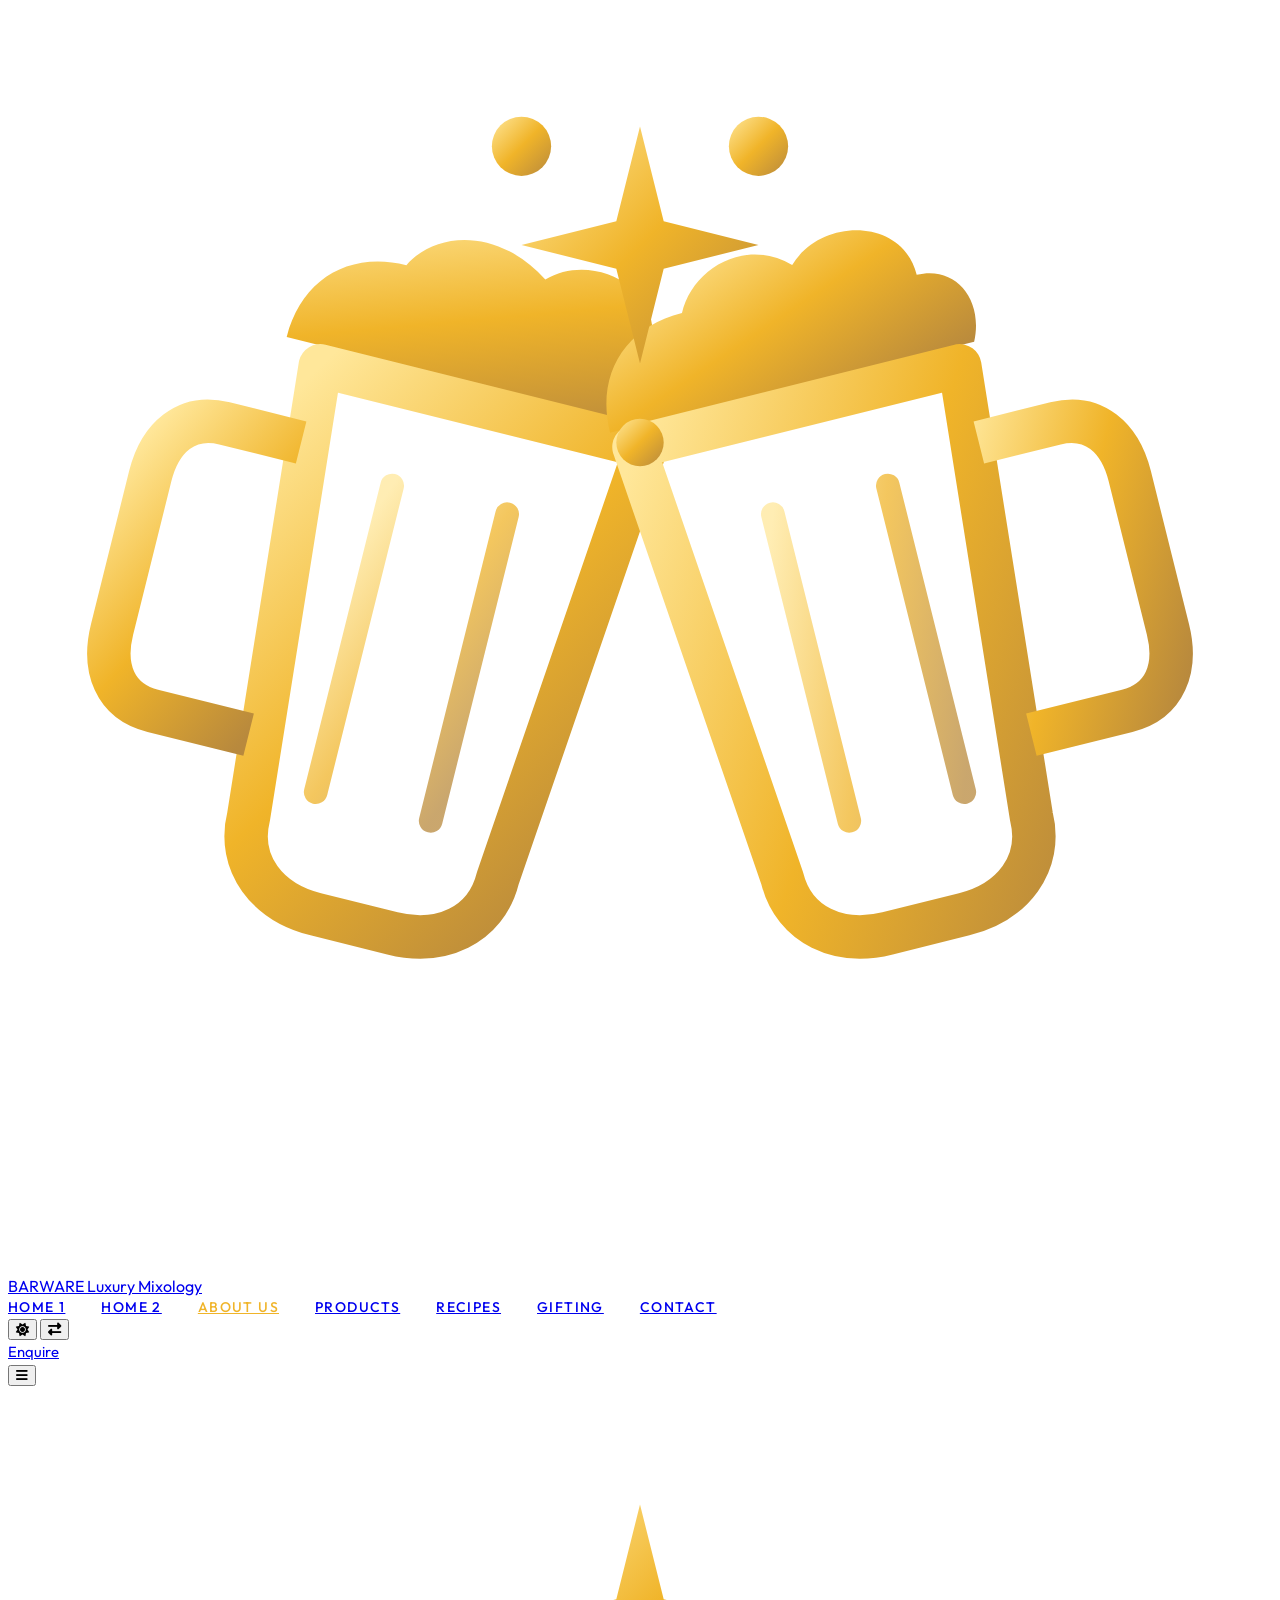
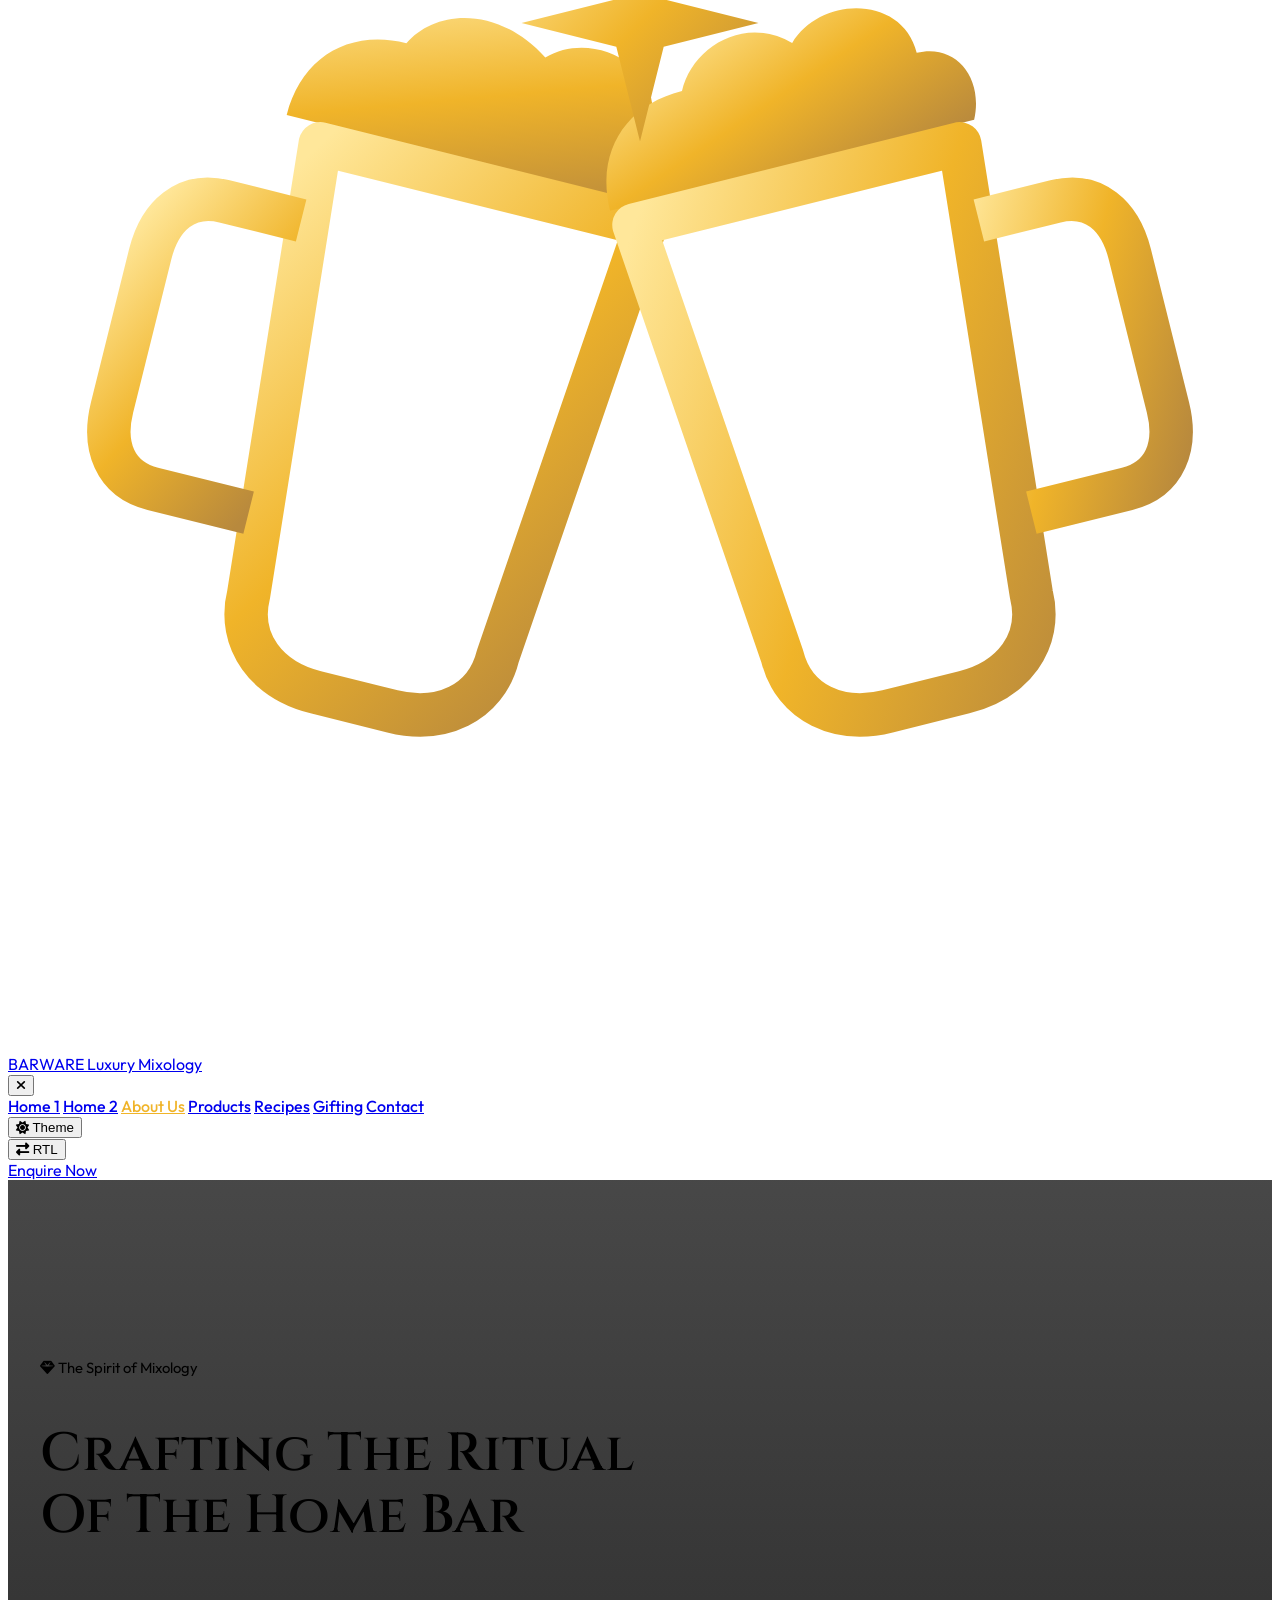
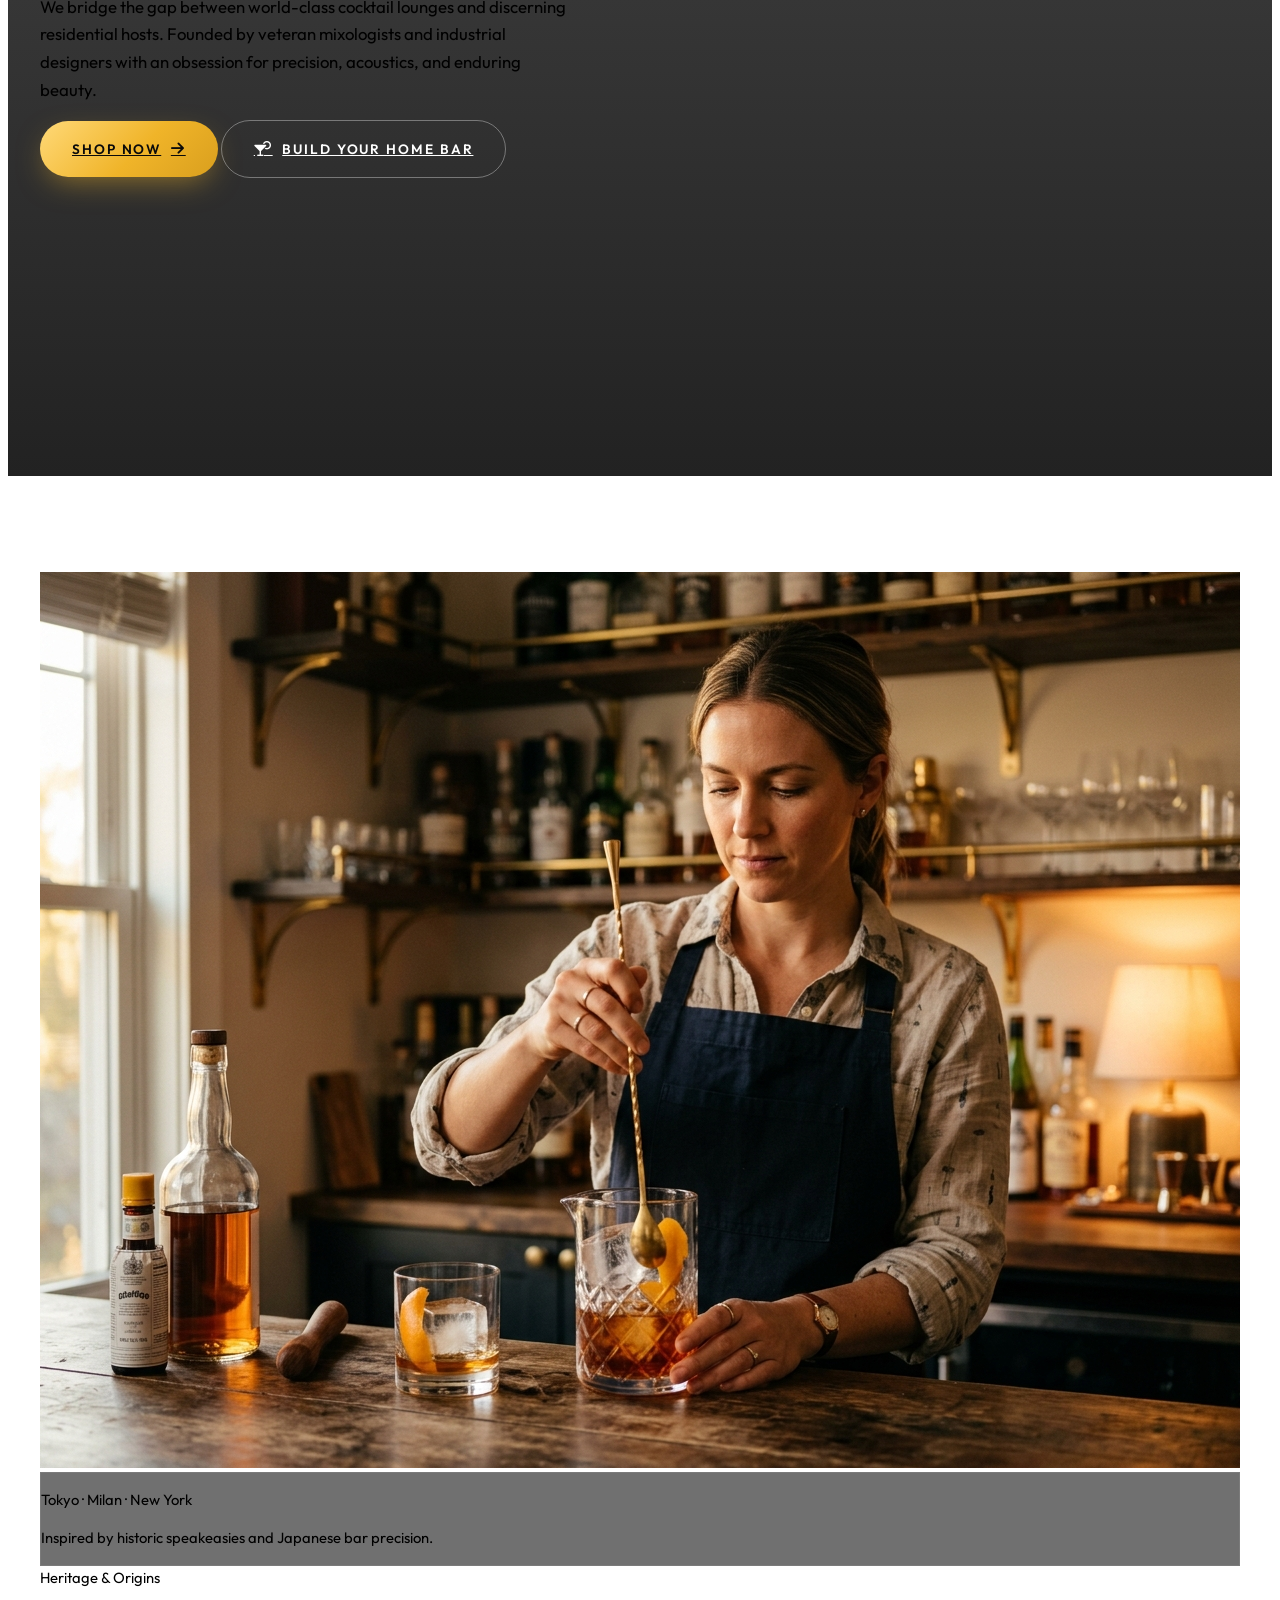
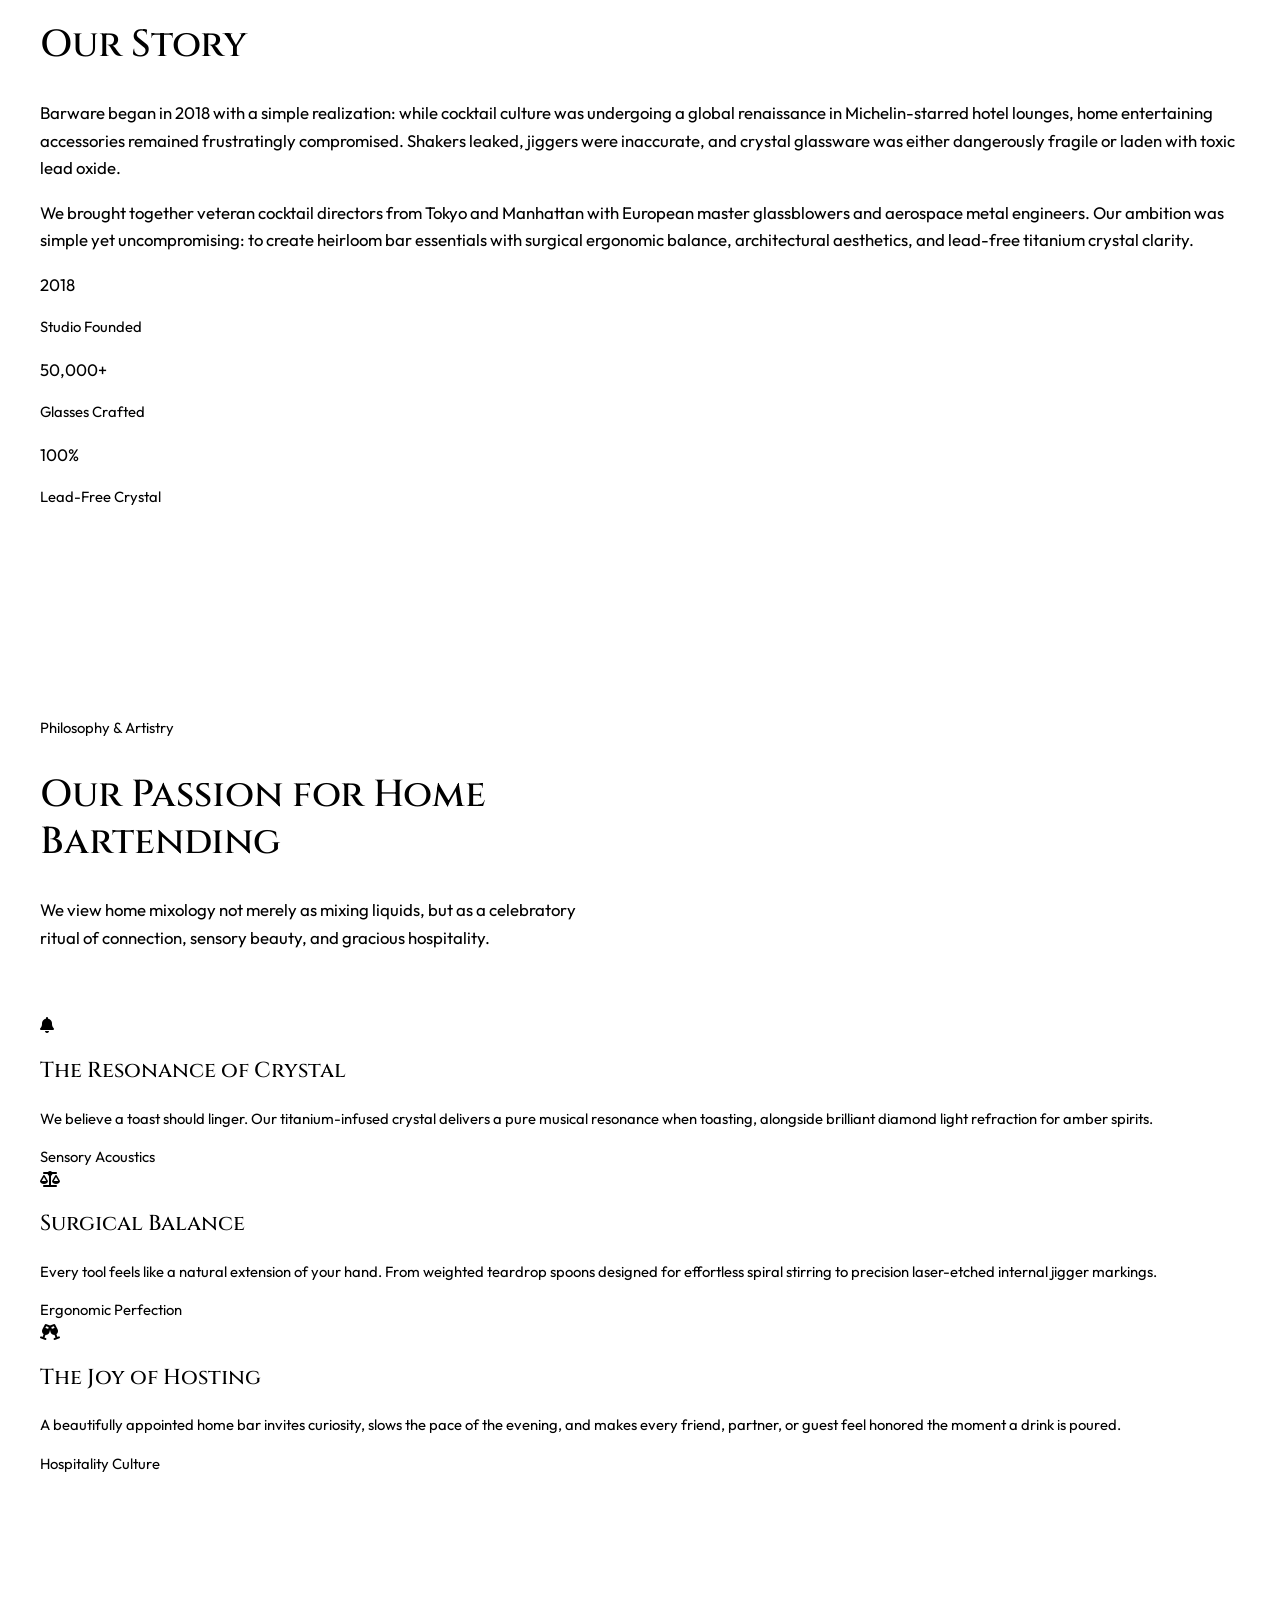
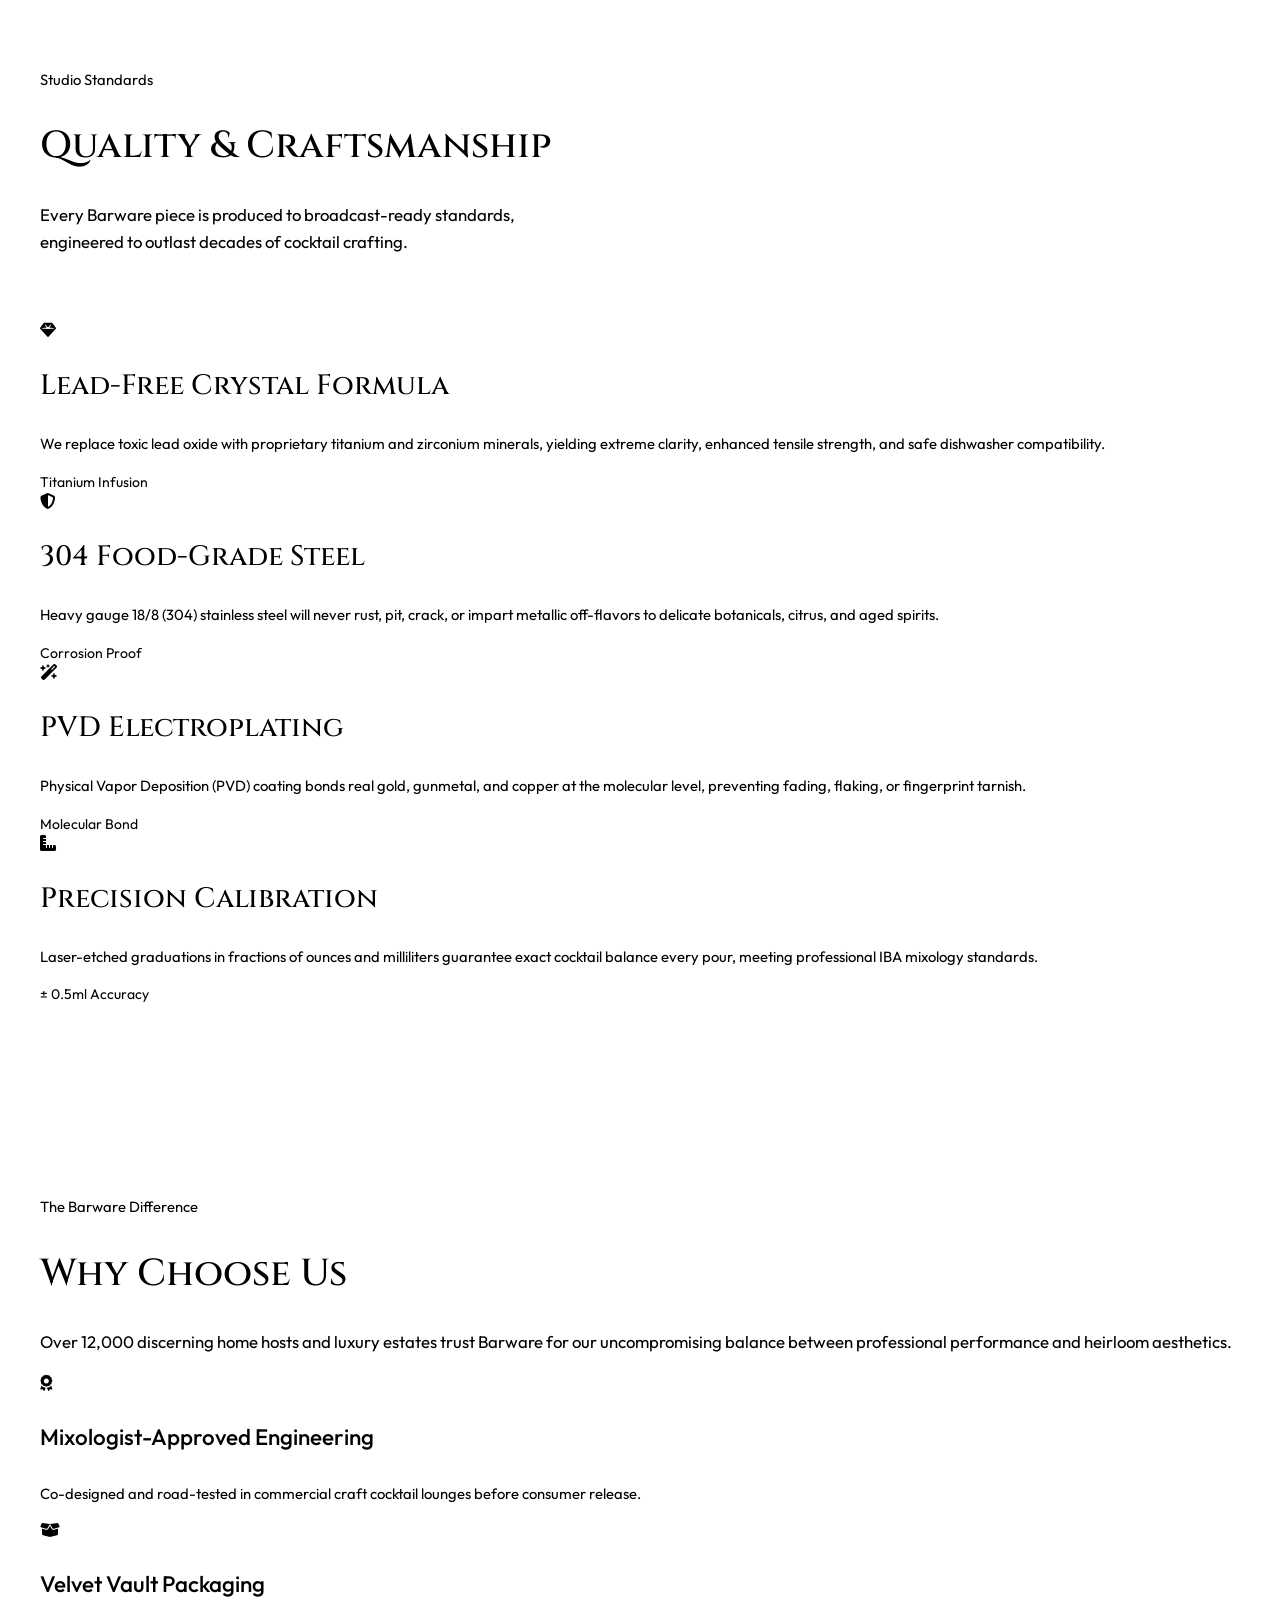
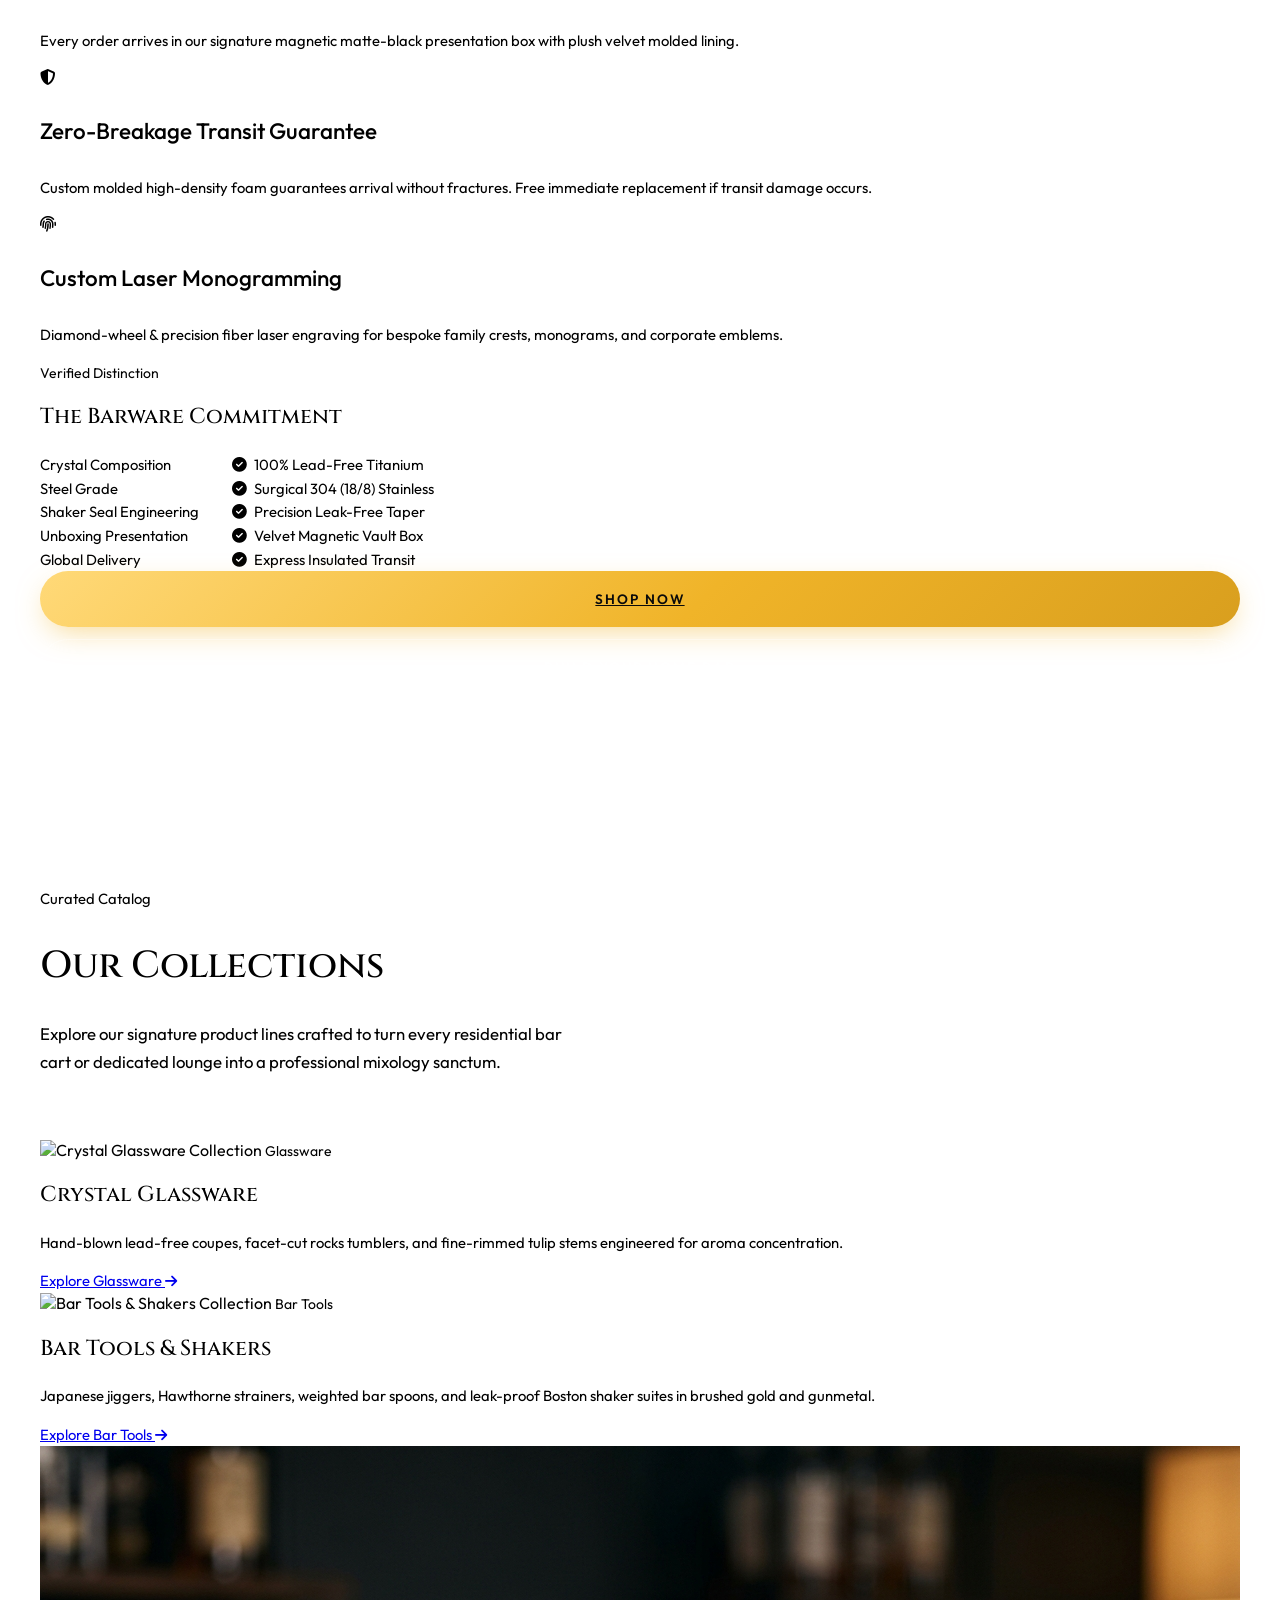
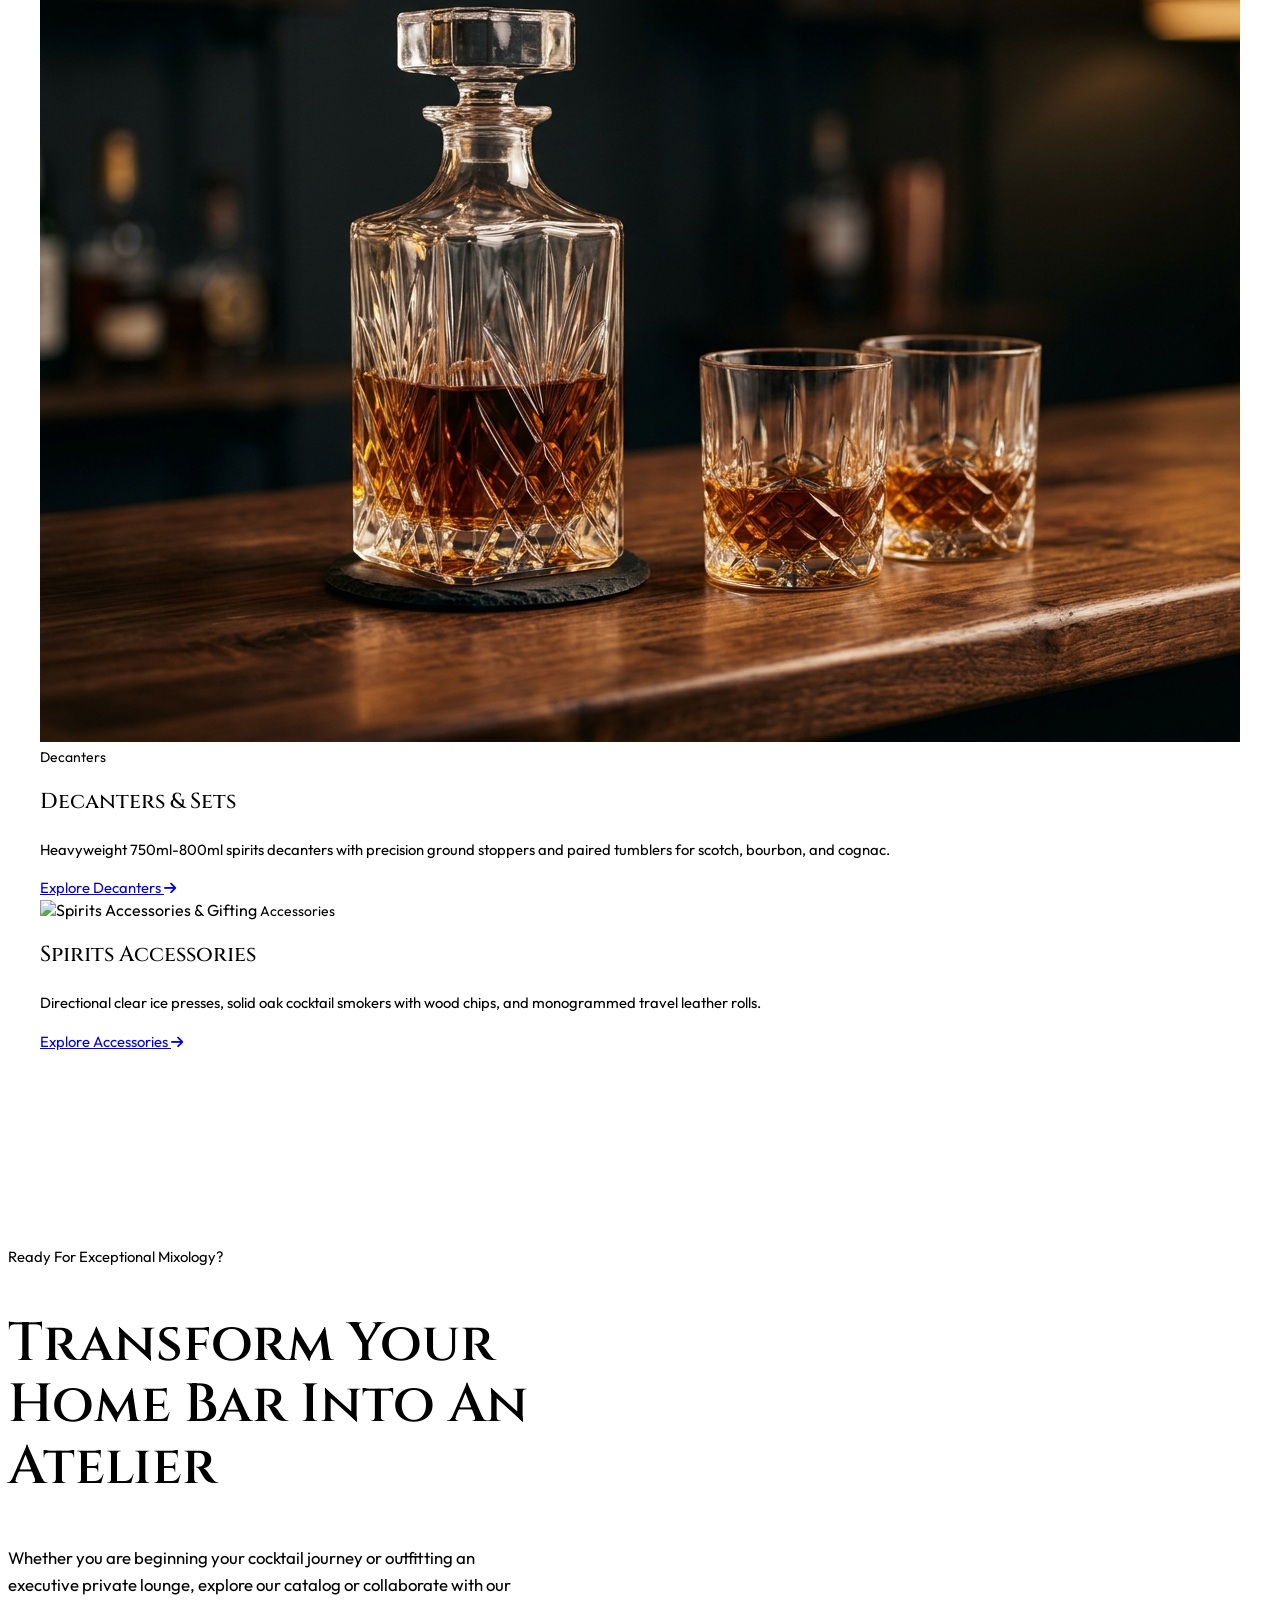
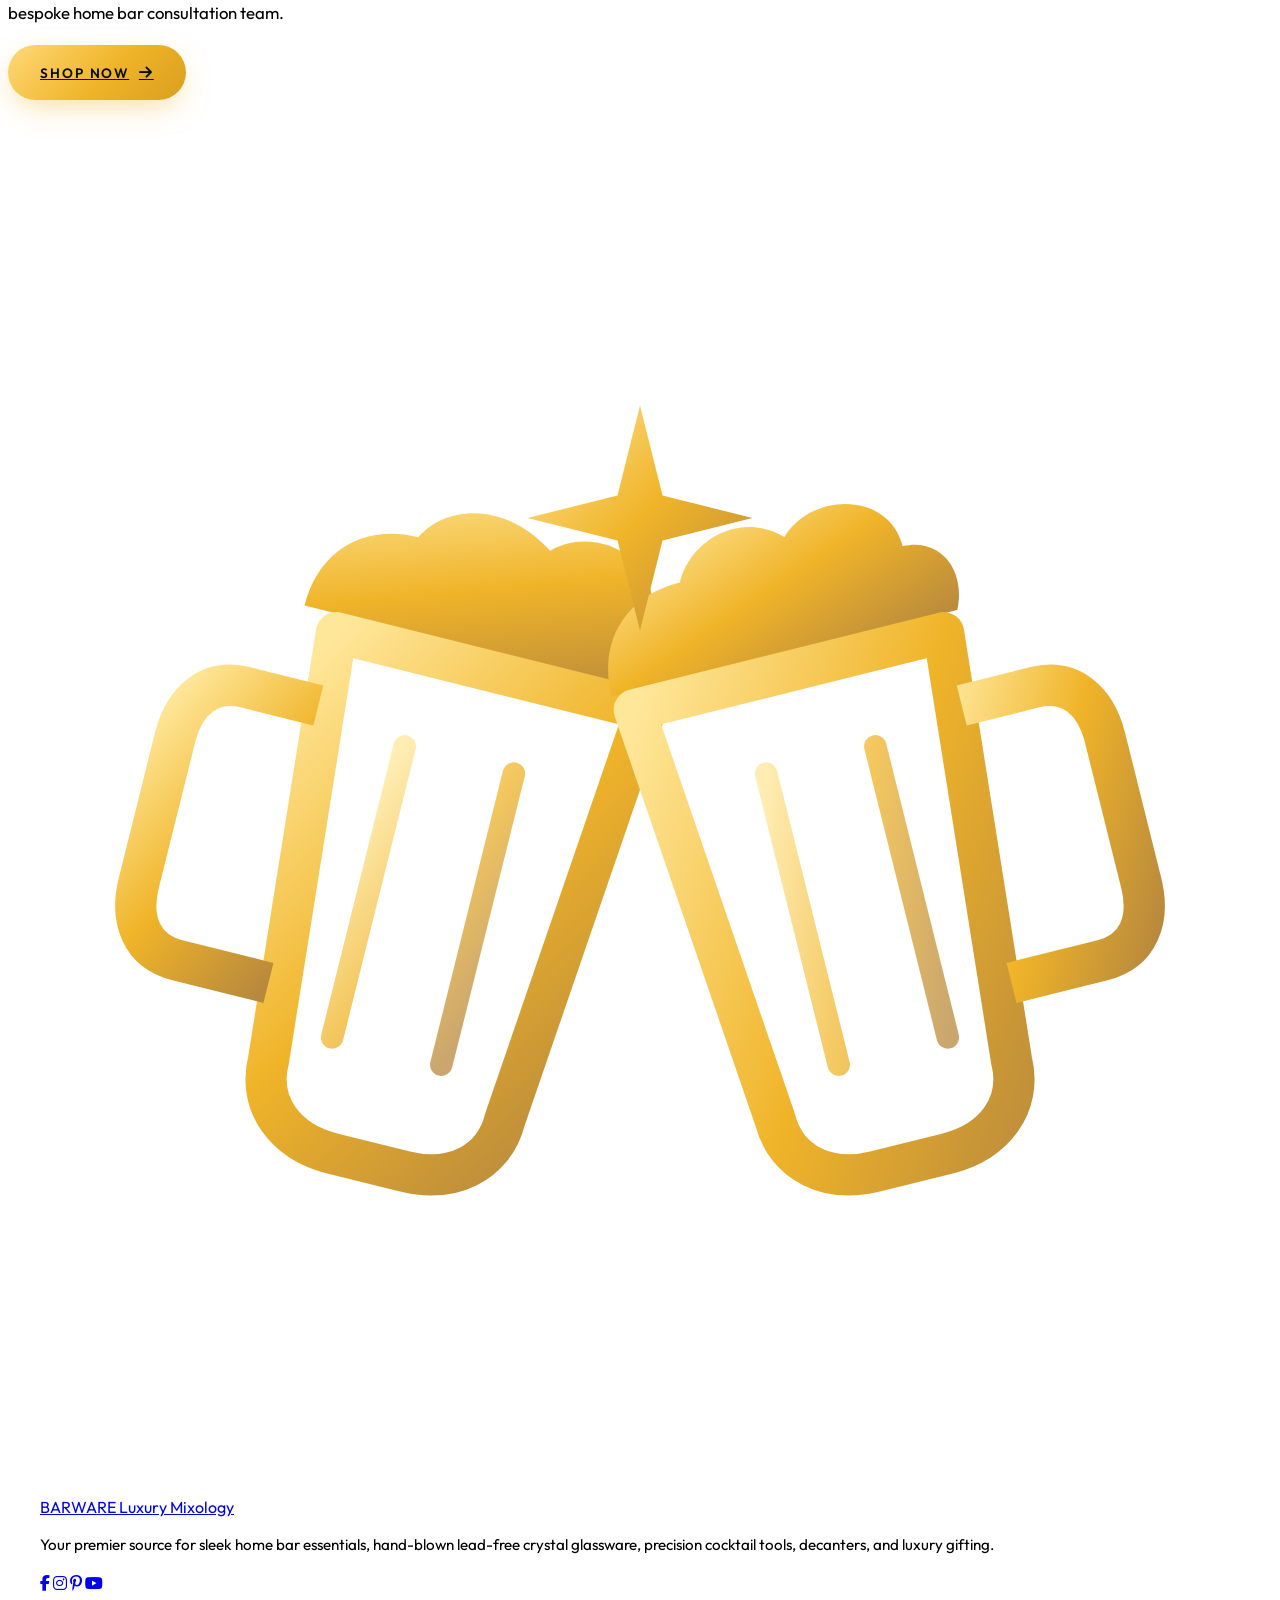
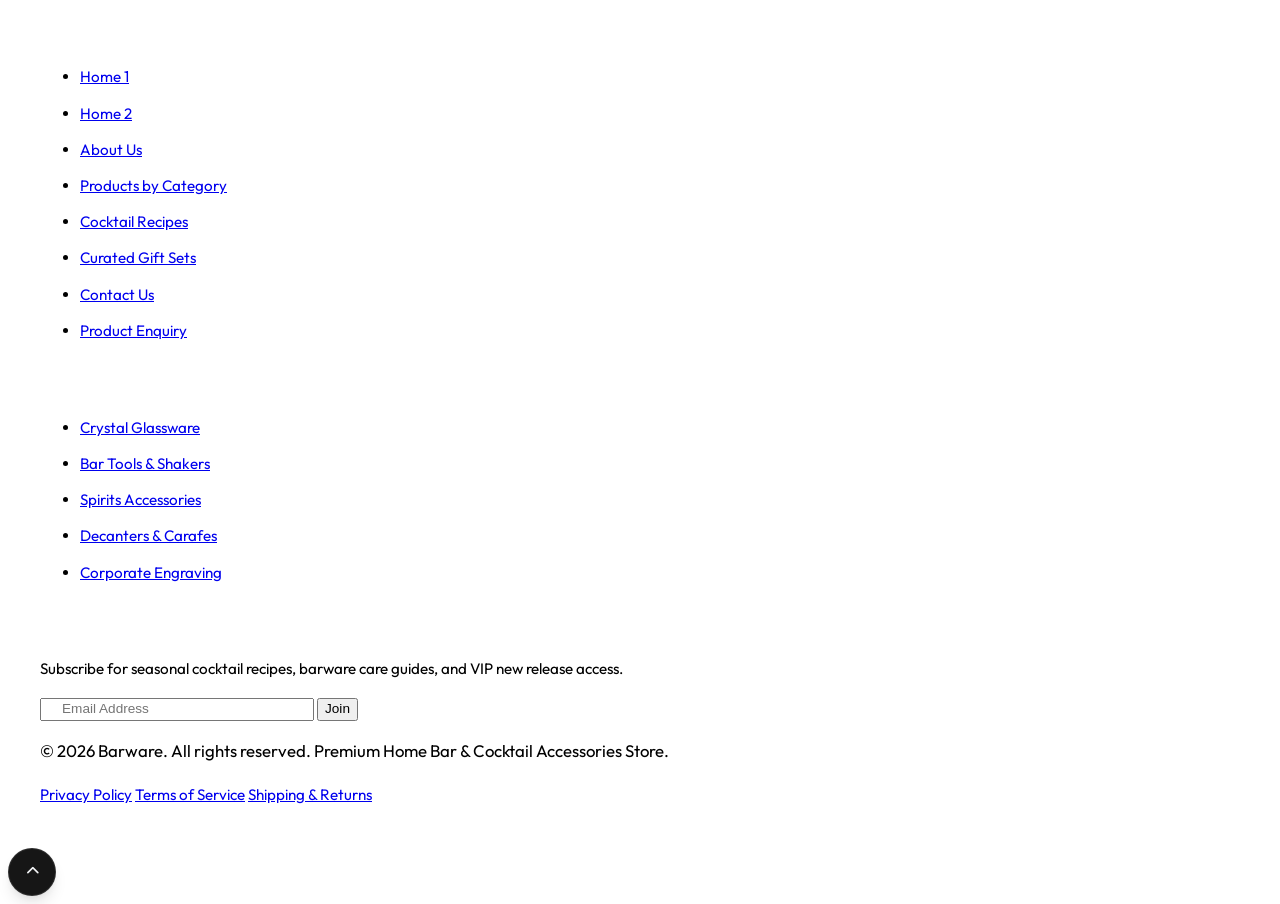
==== commit 2fe4a86b: "U" ====
--- a/about.html
+++ b/about.html
@@ -245,7 +245,7 @@
 
   <!-- ABOUT HERO SECTION -->
   <section
-    class="inner-hero relative min-h-[55vh] xl:min-h-[62vh] flex items-center justify-center pt-40 md:pt-48 pb-16 overflow-hidden bg-cover bg-center"
+    class="inner-hero hero-equal relative flex items-center justify-center pt-40 md:pt-48 pb-16 overflow-hidden bg-cover bg-center"
     style="background-image: linear-gradient(rgba(10, 10, 10, 0.75), rgba(10, 10, 10, 0.9)), url('https://images.unsplash.com/photo-1514362545857-3bc16c4c7d1b?auto=format&fit=crop&w=1920&q=80');">
     <div class="absolute inset-0 bg-gradient-to-t from-charcoal-900 via-transparent to-black/40"></div>
     <div class="relative z-10 max-w-7xl mx-auto px-4 sm:px-6 lg:px-8 text-center space-y-6">
@@ -553,39 +553,39 @@
         <!-- Right: Comparison showcase card -->
         <div class="lg:col-span-6">
           <div
-            class="bg-white dark:bg-charcoal-900 border border-gray-200 dark:border-white/10 rounded-3xl p-8 sm:p-10 shadow-xl space-y-6">
+            class="bg-white dark:bg-charcoal-900 border border-gray-200 dark:border-white/10 rounded-3xl p-6 sm:p-10 shadow-xl space-y-6">
             <span class="inline-block px-3 py-1 rounded-full text-[10px] font-bold uppercase tracking-widest bg-brand-blue/10 text-brand-blue border border-brand-blue/20">
               Verified Distinction
             </span>
             <h3 class="card-heading text-gray-900 dark:text-white text-xl">The Barware Commitment</h3>
 
             <div class="space-y-4 text-xs">
-              <div class="flex items-center justify-between py-2 border-b border-gray-100 dark:border-white/5">
+              <div class="spec-row py-2 border-b border-gray-100 dark:border-white/5">
                 <span class="text-gray-500 dark:text-gray-400 font-medium">Crystal Composition</span>
-                <span class="font-bold text-gray-900 dark:text-white flex items-center gap-1.5"><i class="fas fa-check-circle text-brand-blue"></i> 100% Lead-Free Titanium</span>
-              </div>
-              <div class="flex items-center justify-between py-2 border-b border-gray-100 dark:border-white/5">
+                <span class="font-bold text-gray-900 dark:text-white spec-value"><i class="fas fa-check-circle text-brand-blue"></i><span>100% Lead-Free Titanium</span></span>
+              </div>
+              <div class="spec-row py-2 border-b border-gray-100 dark:border-white/5">
                 <span class="text-gray-500 dark:text-gray-400 font-medium">Steel Grade</span>
-                <span class="font-bold text-gray-900 dark:text-white flex items-center gap-1.5"><i class="fas fa-check-circle text-brand-blue"></i> Surgical 304 (18/8) Stainless</span>
-              </div>
-              <div class="flex items-center justify-between py-2 border-b border-gray-100 dark:border-white/5">
+                <span class="font-bold text-gray-900 dark:text-white spec-value"><i class="fas fa-check-circle text-brand-blue"></i><span>Surgical 304 (18/8) Stainless</span></span>
+              </div>
+              <div class="spec-row py-2 border-b border-gray-100 dark:border-white/5">
                 <span class="text-gray-500 dark:text-gray-400 font-medium">Shaker Seal Engineering</span>
-                <span class="font-bold text-gray-900 dark:text-white flex items-center gap-1.5"><i class="fas fa-check-circle text-brand-blue"></i> Precision Leak-Free Taper</span>
-              </div>
-              <div class="flex items-center justify-between py-2 border-b border-gray-100 dark:border-white/5">
+                <span class="font-bold text-gray-900 dark:text-white spec-value"><i class="fas fa-check-circle text-brand-blue"></i><span>Precision Leak-Free Taper</span></span>
+              </div>
+              <div class="spec-row py-2 border-b border-gray-100 dark:border-white/5">
                 <span class="text-gray-500 dark:text-gray-400 font-medium">Unboxing Presentation</span>
-                <span class="font-bold text-gray-900 dark:text-white flex items-center gap-1.5"><i class="fas fa-check-circle text-brand-blue"></i> Velvet Magnetic Vault Box</span>
-              </div>
-              <div class="flex items-center justify-between py-2 border-b border-gray-100 dark:border-white/5">
+                <span class="font-bold text-gray-900 dark:text-white spec-value"><i class="fas fa-check-circle text-brand-blue"></i><span>Velvet Magnetic Vault Box</span></span>
+              </div>
+              <div class="spec-row py-2 border-b border-gray-100 dark:border-white/5">
                 <span class="text-gray-500 dark:text-gray-400 font-medium">Global Delivery</span>
-                <span class="font-bold text-gray-900 dark:text-white flex items-center gap-1.5"><i class="fas fa-check-circle text-brand-blue"></i> Express Insulated Transit</span>
+                <span class="font-bold text-gray-900 dark:text-white spec-value"><i class="fas fa-check-circle text-brand-blue"></i><span>Express Insulated Transit</span></span>
               </div>
             </div>
 
             <!-- Quick CTA inside comparison -->
-            <div class="pt-4 flex flex-col sm:flex-row gap-3">
-              <a href="products.html" class="btn-primary-cta text-center flex-1">Shop Now</a>
-              <a href="enquire.html" class="btn-secondary-cta on-surface text-center flex-1">Build Your Home Bar</a>
+            <div class="pt-4 cta-pair">
+              <a href="products.html" class="btn-primary-cta text-center">Shop Now</a>
+              <a href="enquire.html" class="btn-secondary-cta on-surface text-center">Build Your Home Bar</a>
             </div>
           </div>
         </div>
--- a/assets/css/custom.css
+++ b/assets/css/custom.css
@@ -699,3 +699,121 @@
   background: linear-gradient(135deg, #ffd978, #f0b429);
   color: #0a0a0a;
 }
+
+/* ==========================================================
+   EQUAL HERO HEIGHT – About, Products & Recipes
+   Same fixed height per breakpoint so the three heroes match
+   regardless of how much content each one holds.
+   ========================================================== */
+.inner-hero.hero-equal {
+  height: var(--hero-equal-h, 50rem);
+  min-height: 0 !important;
+}
+
+@media (min-width: 640px) {
+  .inner-hero.hero-equal { --hero-equal-h: 36rem; }
+}
+
+@media (min-width: 1024px) {
+  .inner-hero.hero-equal { --hero-equal-h: max(36rem, 52vh); }
+}
+
+@media (min-width: 1280px) {
+  .inner-hero.hero-equal { --hero-equal-h: max(38rem, 62vh); }
+}
+
+@media (min-width: 1400px) {
+  .inner-hero.hero-equal { --hero-equal-h: max(40rem, 70vh); }
+}
+
+/* ==========================================================
+   ABOUT – "The Barware Commitment" spec table
+   Fixed label column so every value starts on the same
+   vertical line (desktop, tablet and 368px mobile).
+   ========================================================== */
+.spec-row {
+  display: grid;
+  grid-template-columns: 8.5rem minmax(0, 1fr);
+  column-gap: 0.75rem;
+  align-items: start;
+}
+
+@media (min-width: 640px) {
+  .spec-row { grid-template-columns: 11rem minmax(0, 1fr); column-gap: 1rem; }
+}
+
+.spec-row > span:first-child { text-align: left; }
+
+.spec-value {
+  display: grid;
+  grid-template-columns: 1rem minmax(0, 1fr);
+  column-gap: 0.4rem;
+  align-items: start;
+  text-align: left;
+}
+
+.spec-value > i { line-height: 1.6; }
+
+/* ==========================================================
+   EQUAL-SIZE CTA PAIR (stays inside its card)
+   ========================================================== */
+.cta-pair {
+  display: grid;
+  grid-template-columns: minmax(0, 1fr);
+  gap: 0.75rem;
+}
+
+@media (min-width: 640px) and (max-width: 1023px) {
+  .cta-pair { grid-template-columns: repeat(2, minmax(0, 1fr)); }
+}
+
+.cta-pair > a {
+  width: 100%;
+  min-height: 3.5rem;
+  padding: 0.9rem 1.25rem;
+  white-space: normal;
+  text-align: center;
+  box-sizing: border-box;
+}
+
+/* ==========================================================
+   PRODUCTS – card footers (price + Request) never overflow
+   Featured Products (4-col at 1024px) & Premium Collection
+   ========================================================== */
+#featured article > div,
+#premium article > div {
+  min-width: 0;
+}
+
+#featured article .mt-auto,
+#premium article .justify-between {
+  flex-wrap: wrap;
+}
+
+#featured article a[href="enquire.html"],
+#premium article a[href="enquire.html"] {
+  flex-shrink: 0;
+}
+
+@media (min-width: 1024px) and (max-width: 1279px) {
+  #featured article .mt-auto,
+  #premium article .justify-between {
+    flex-direction: column;
+    align-items: stretch;
+    gap: 0.75rem;
+  }
+
+  #featured article .mt-auto > a,
+  #premium article .justify-between > a {
+    width: 100%;
+  }
+
+  #featured article .mt-auto > span,
+  #premium article .justify-between > span {
+    text-align: center;
+  }
+
+  #premium article > div.p-8 {
+    padding: 1.5rem;
+  }
+}
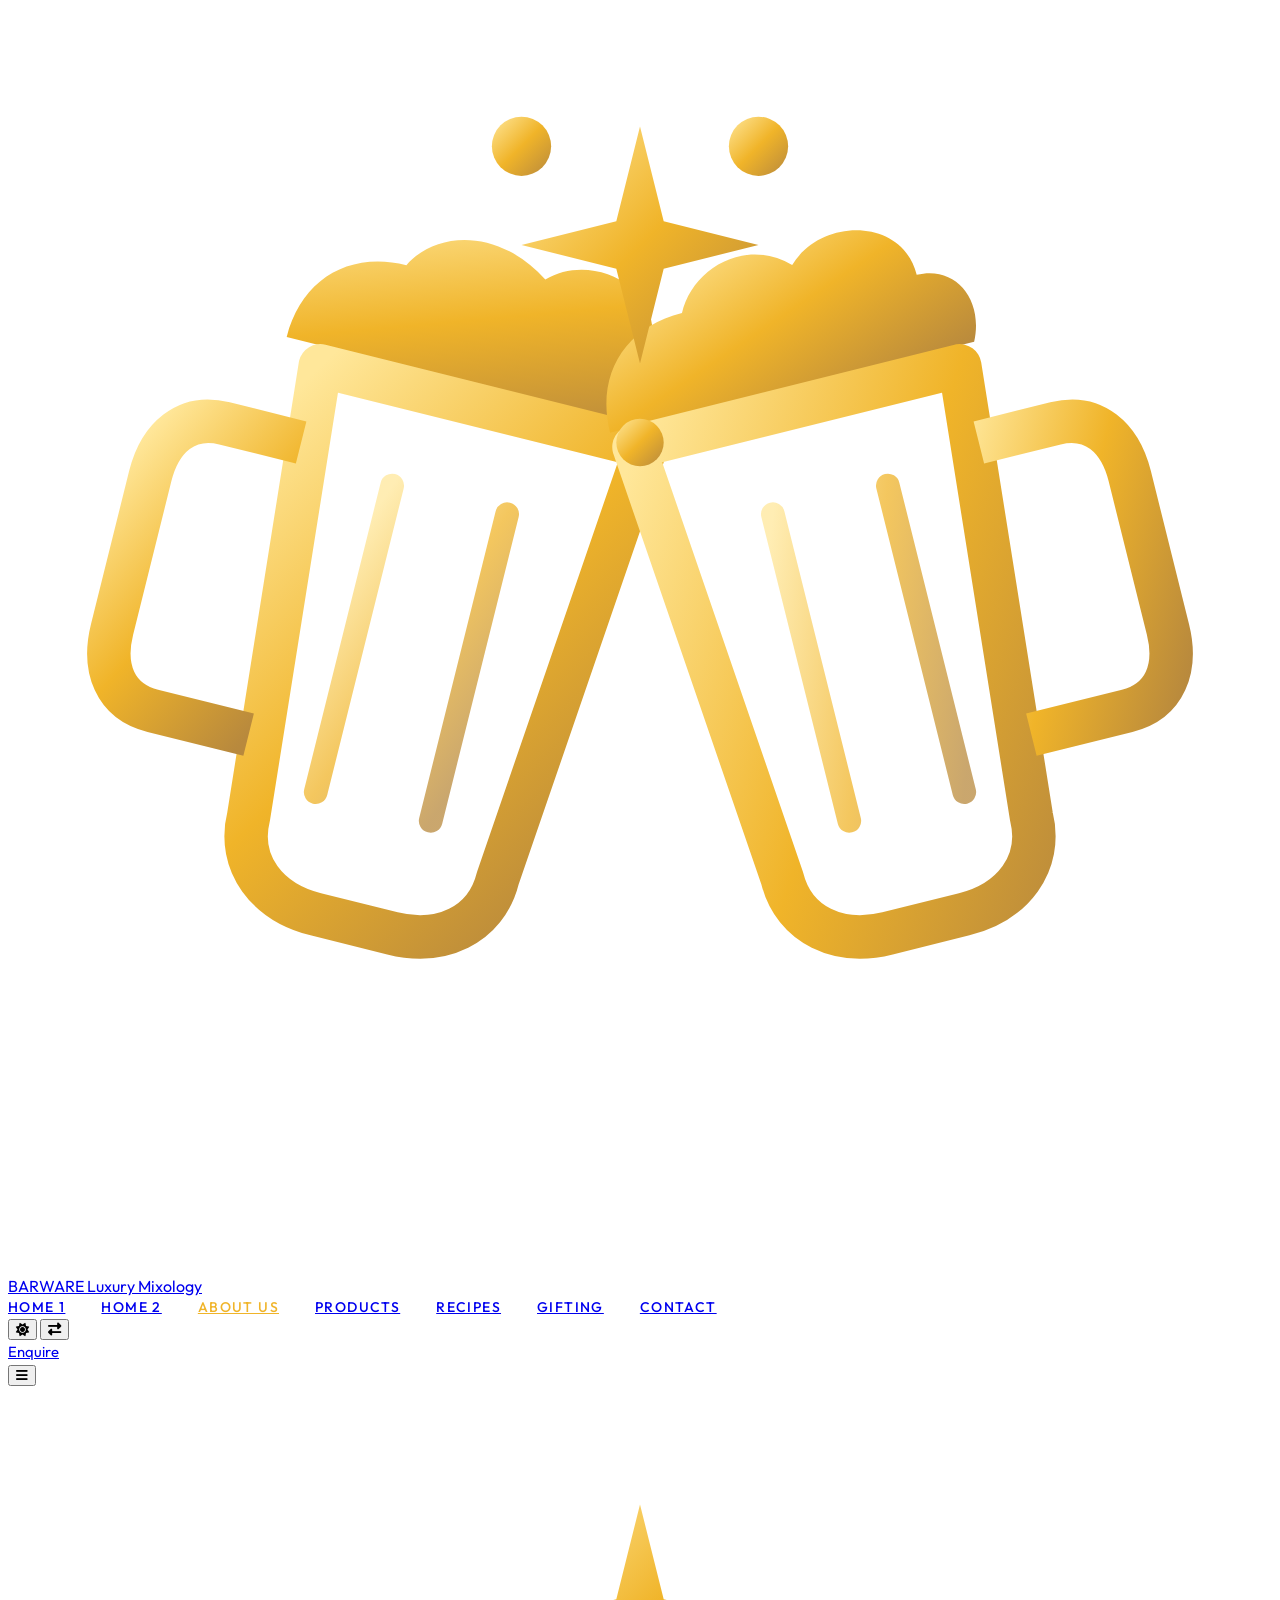
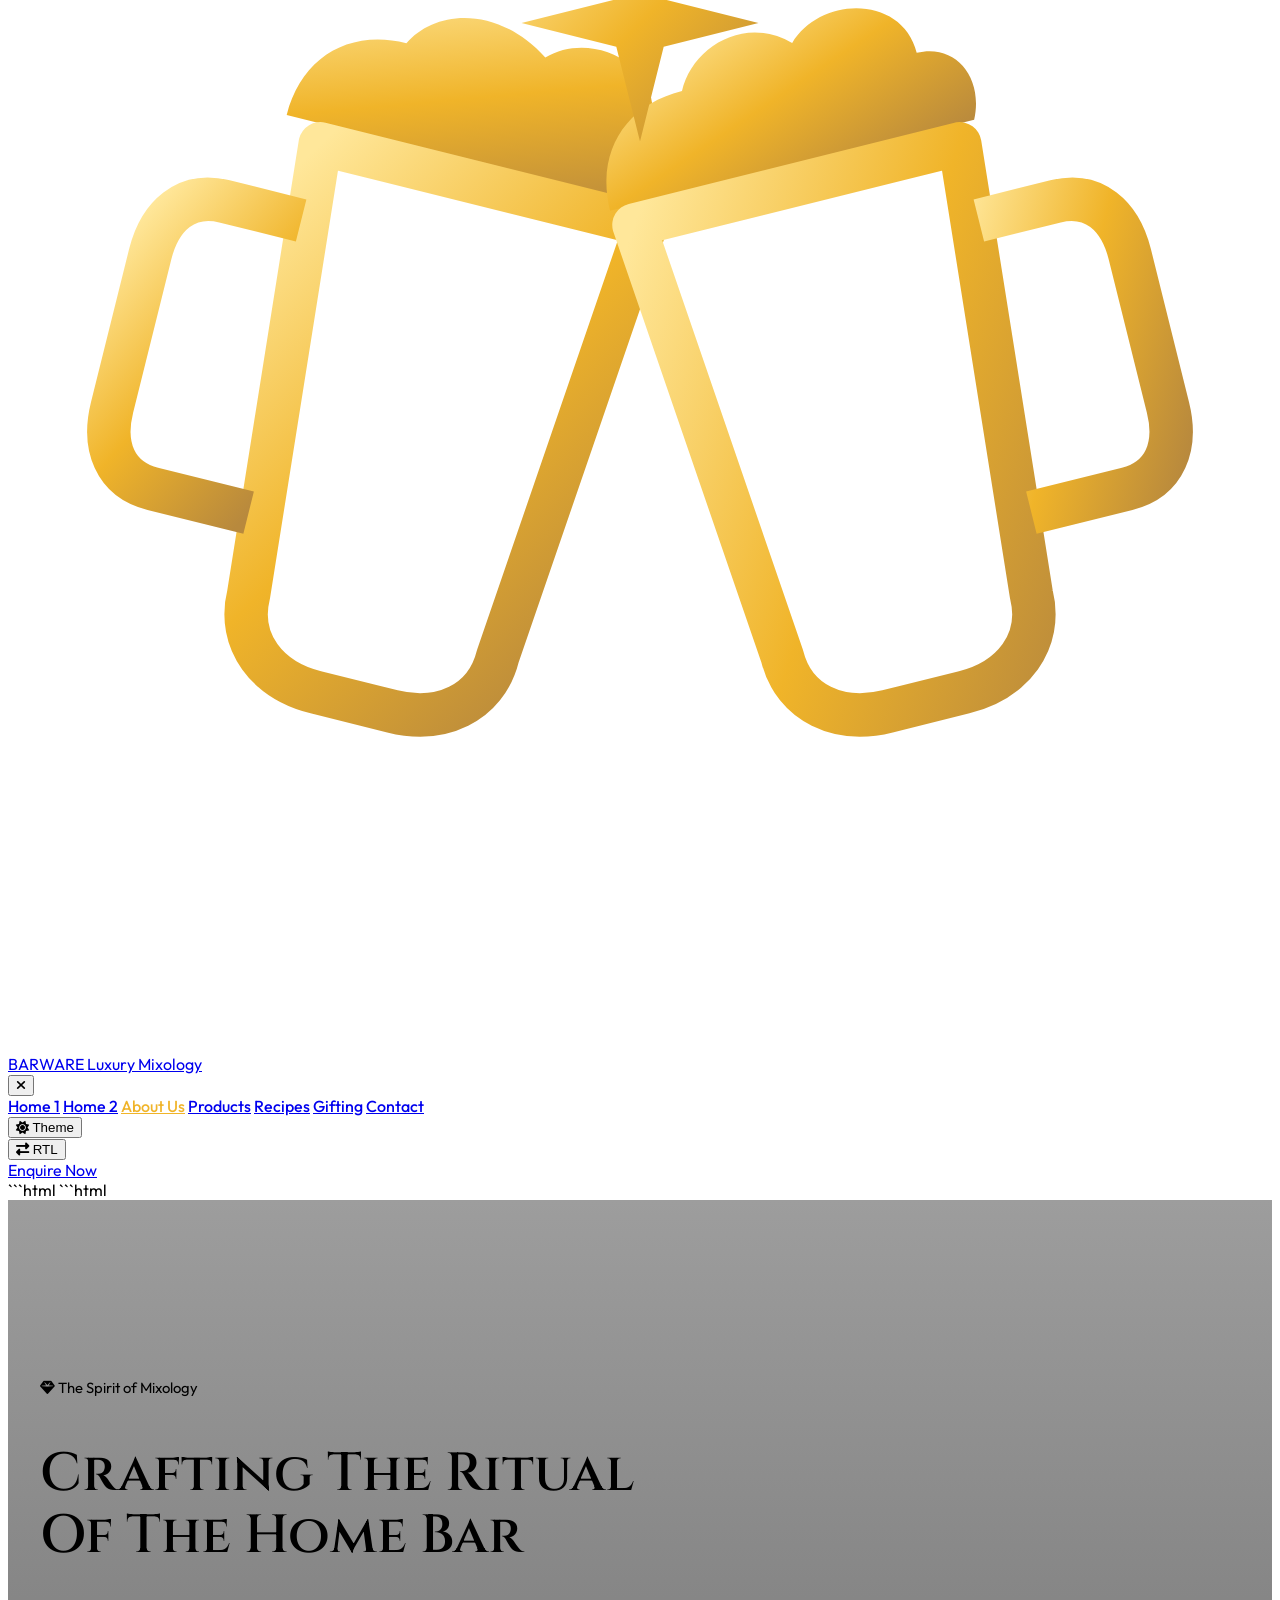
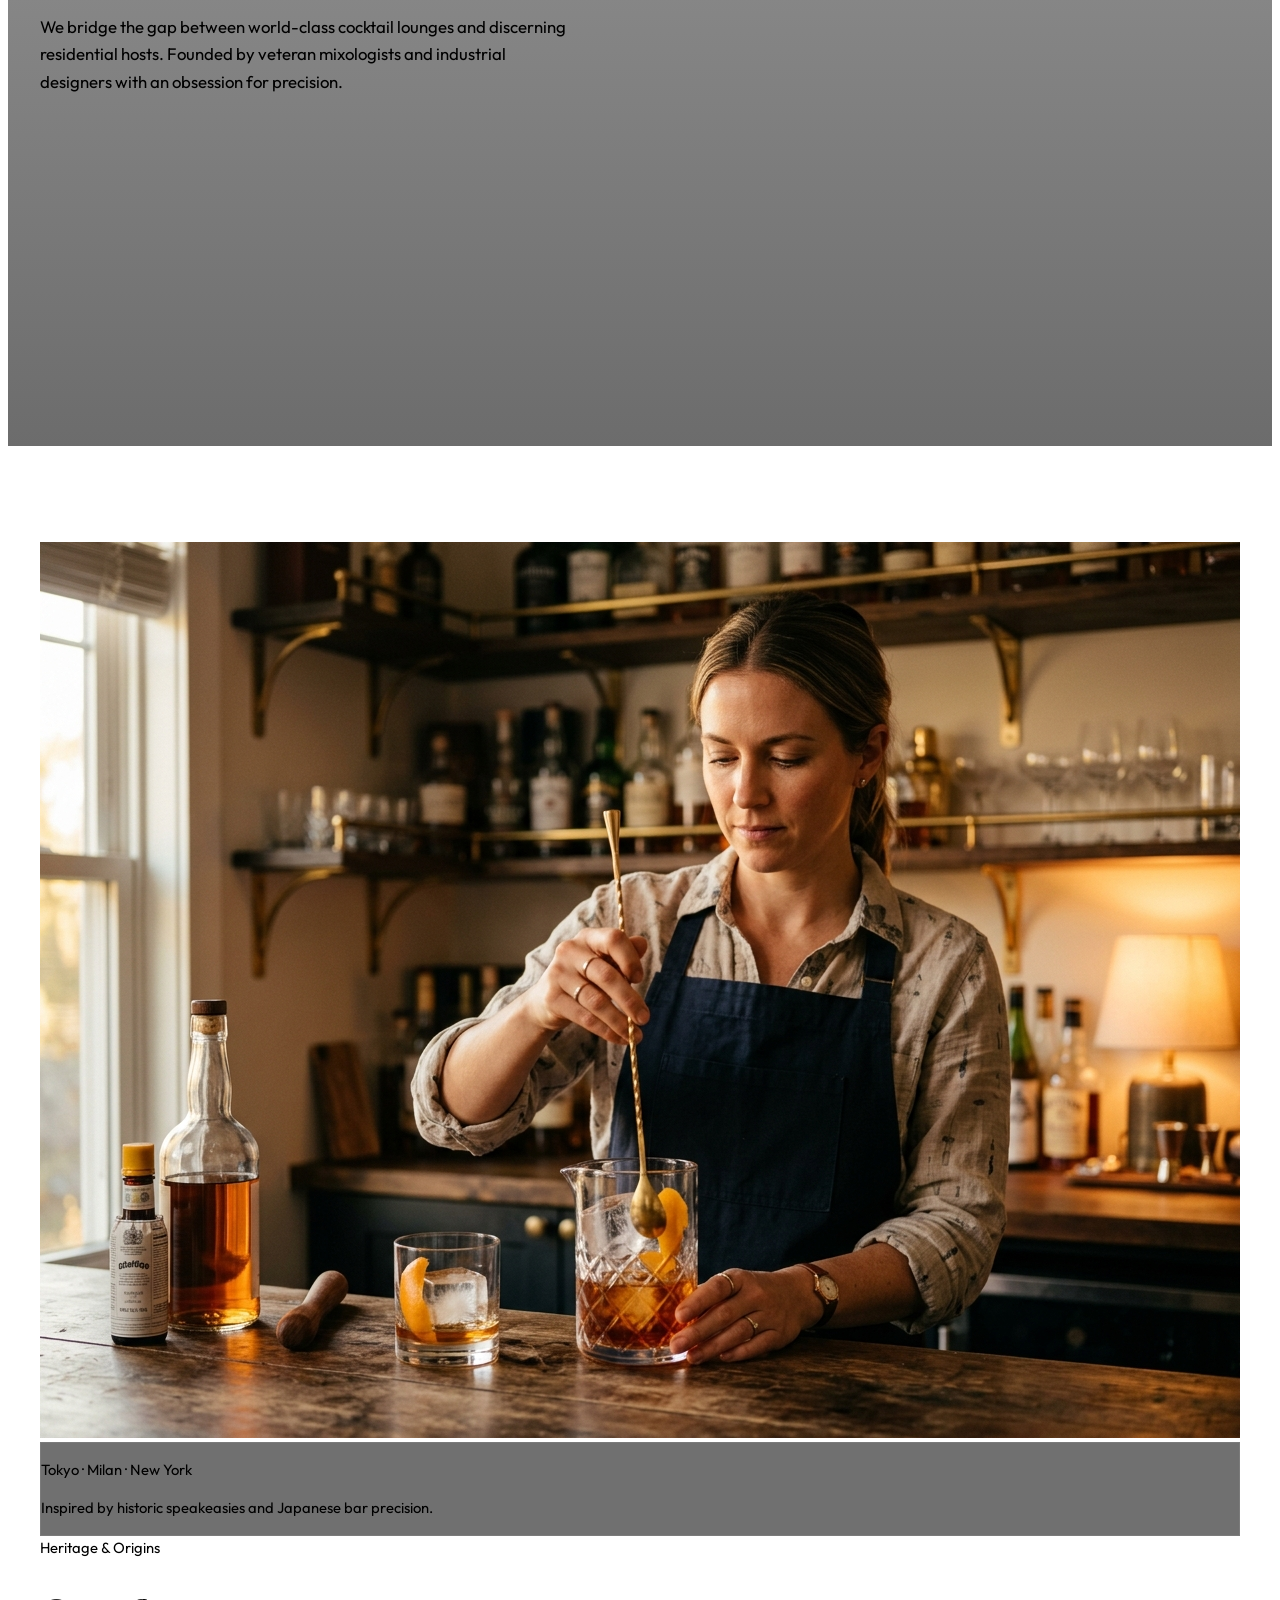
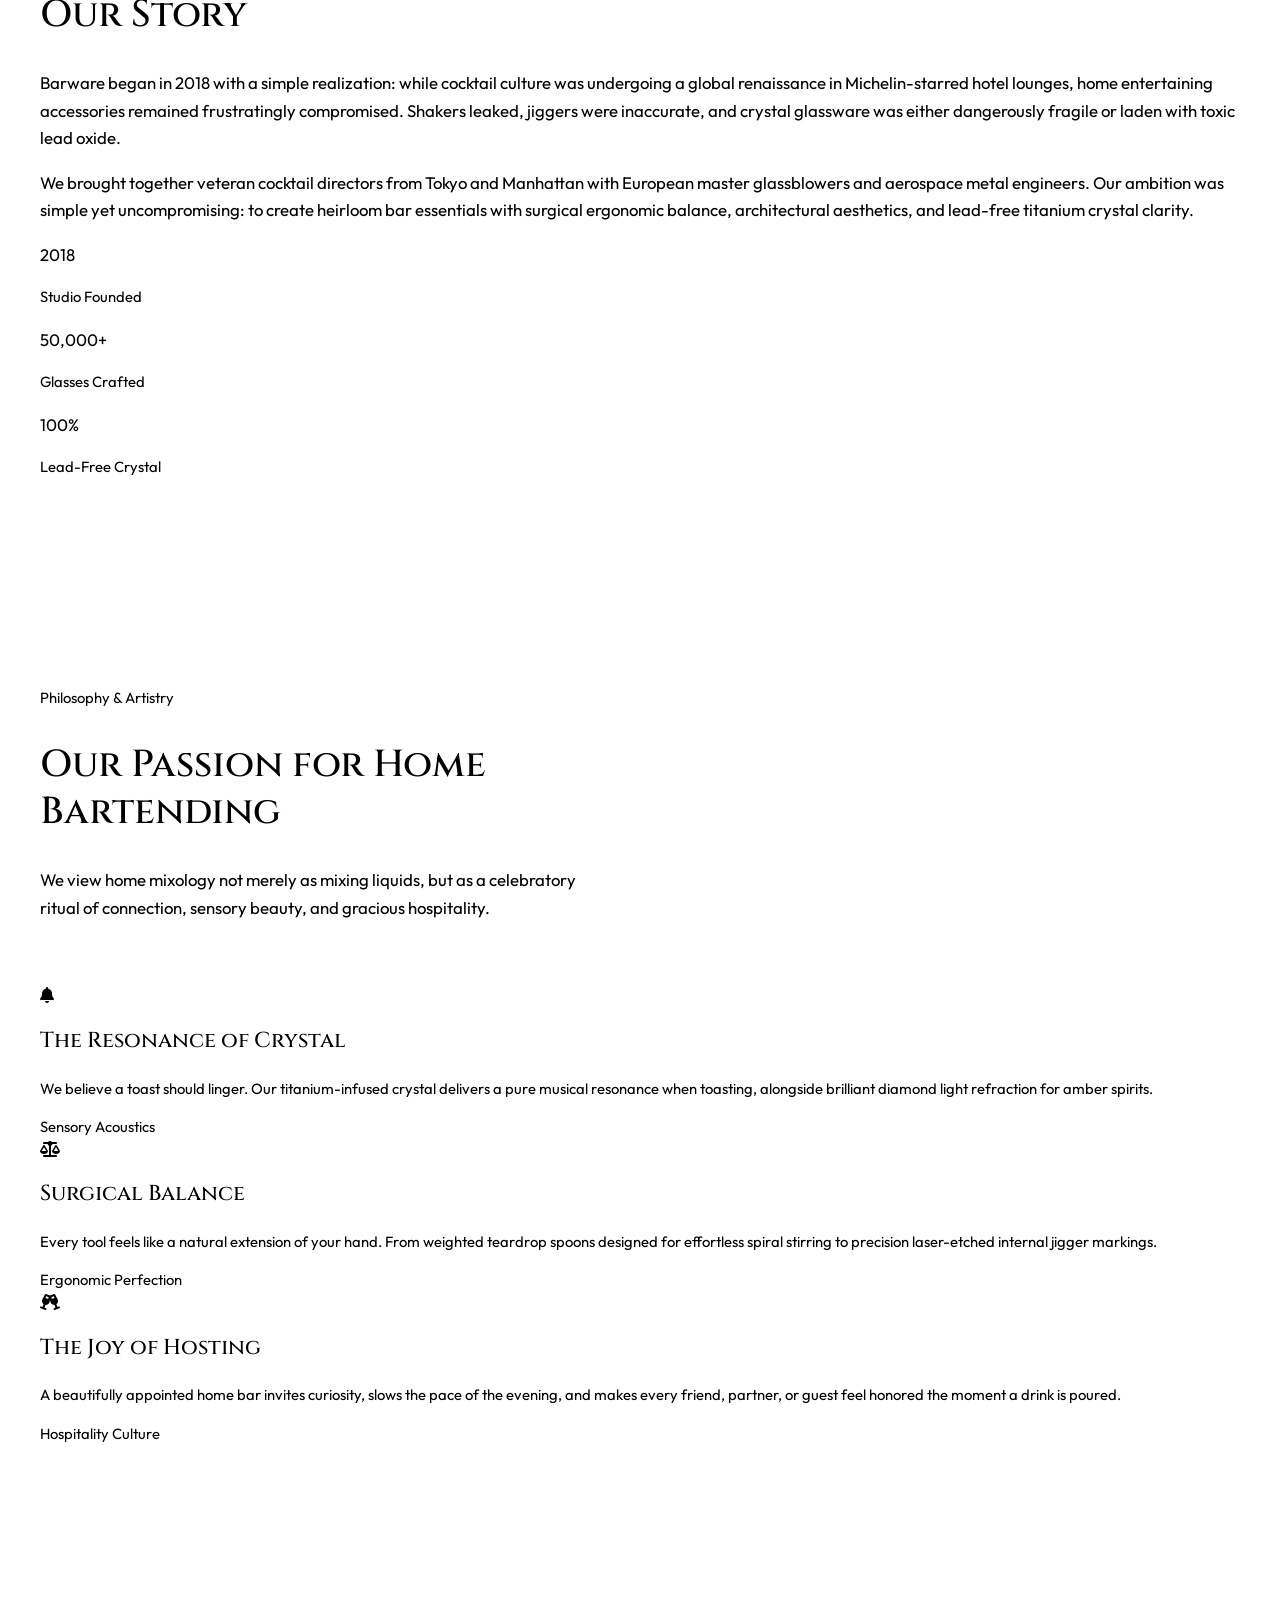
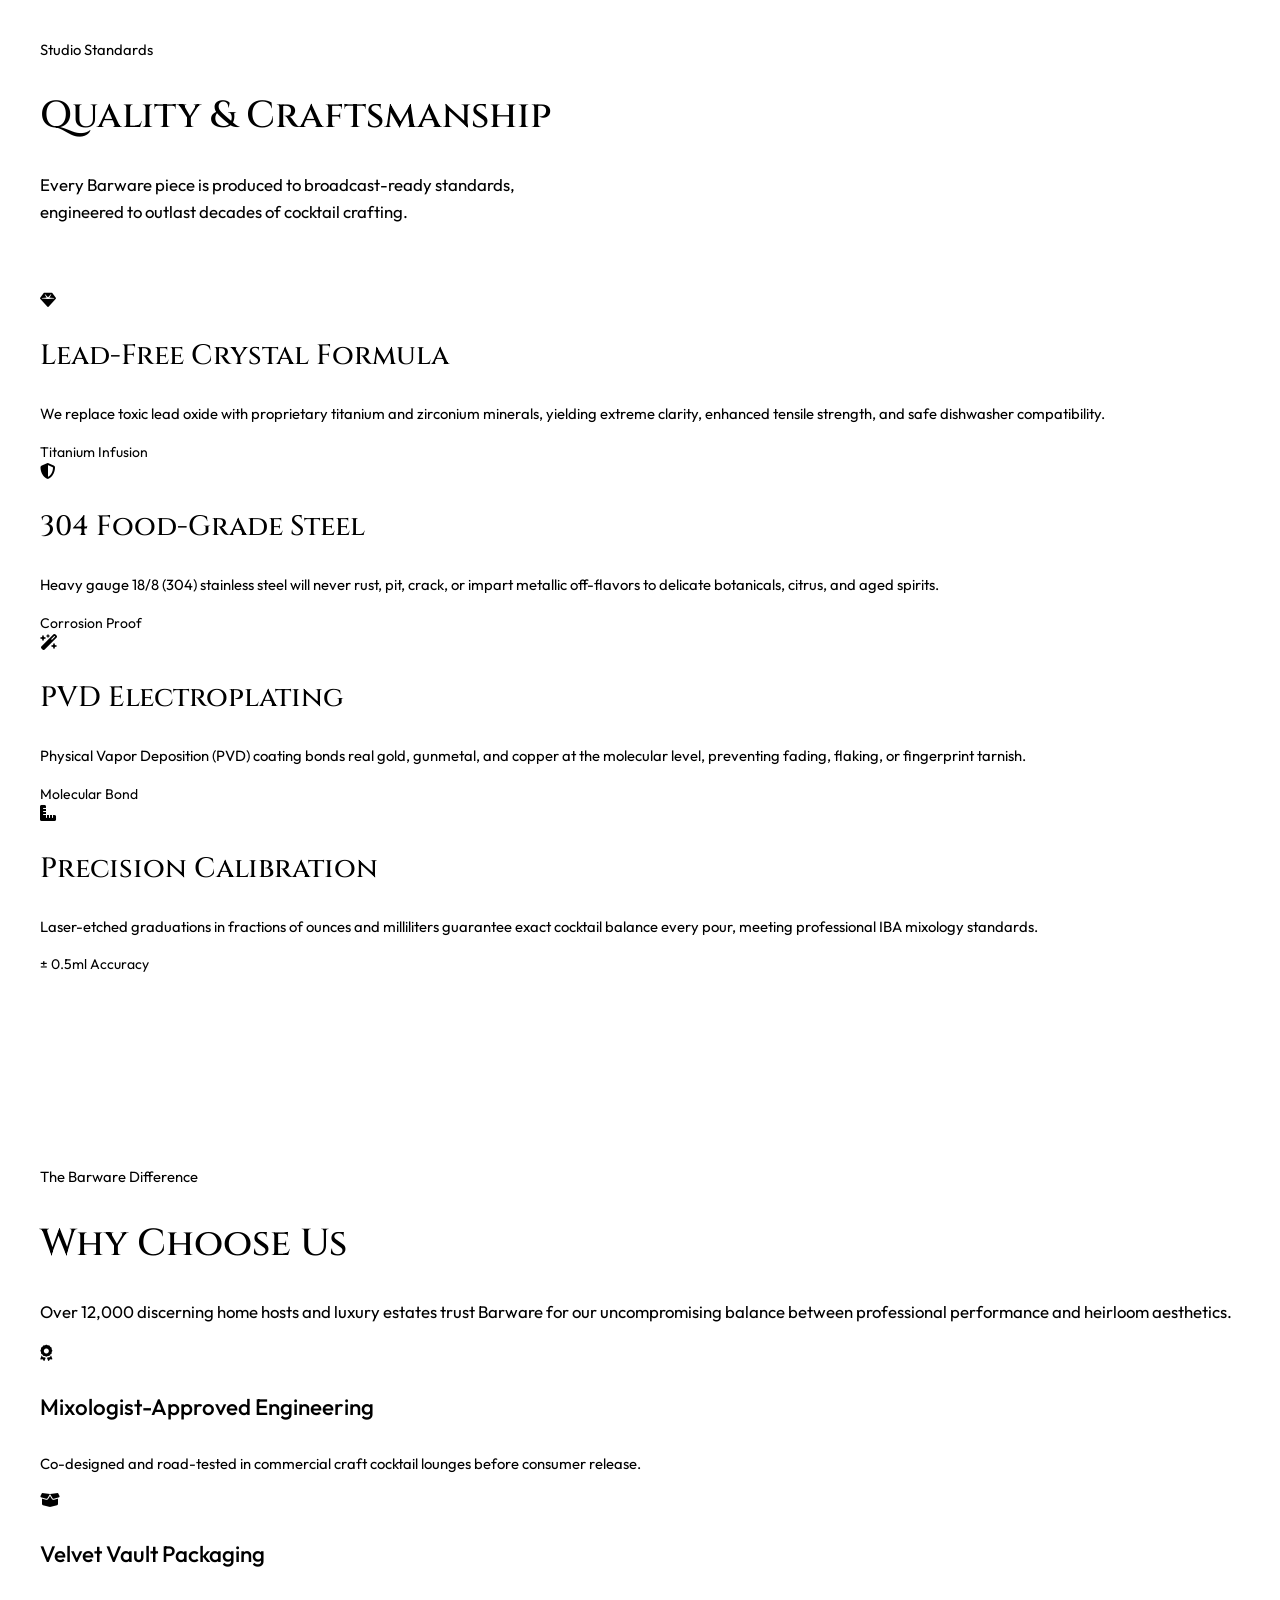
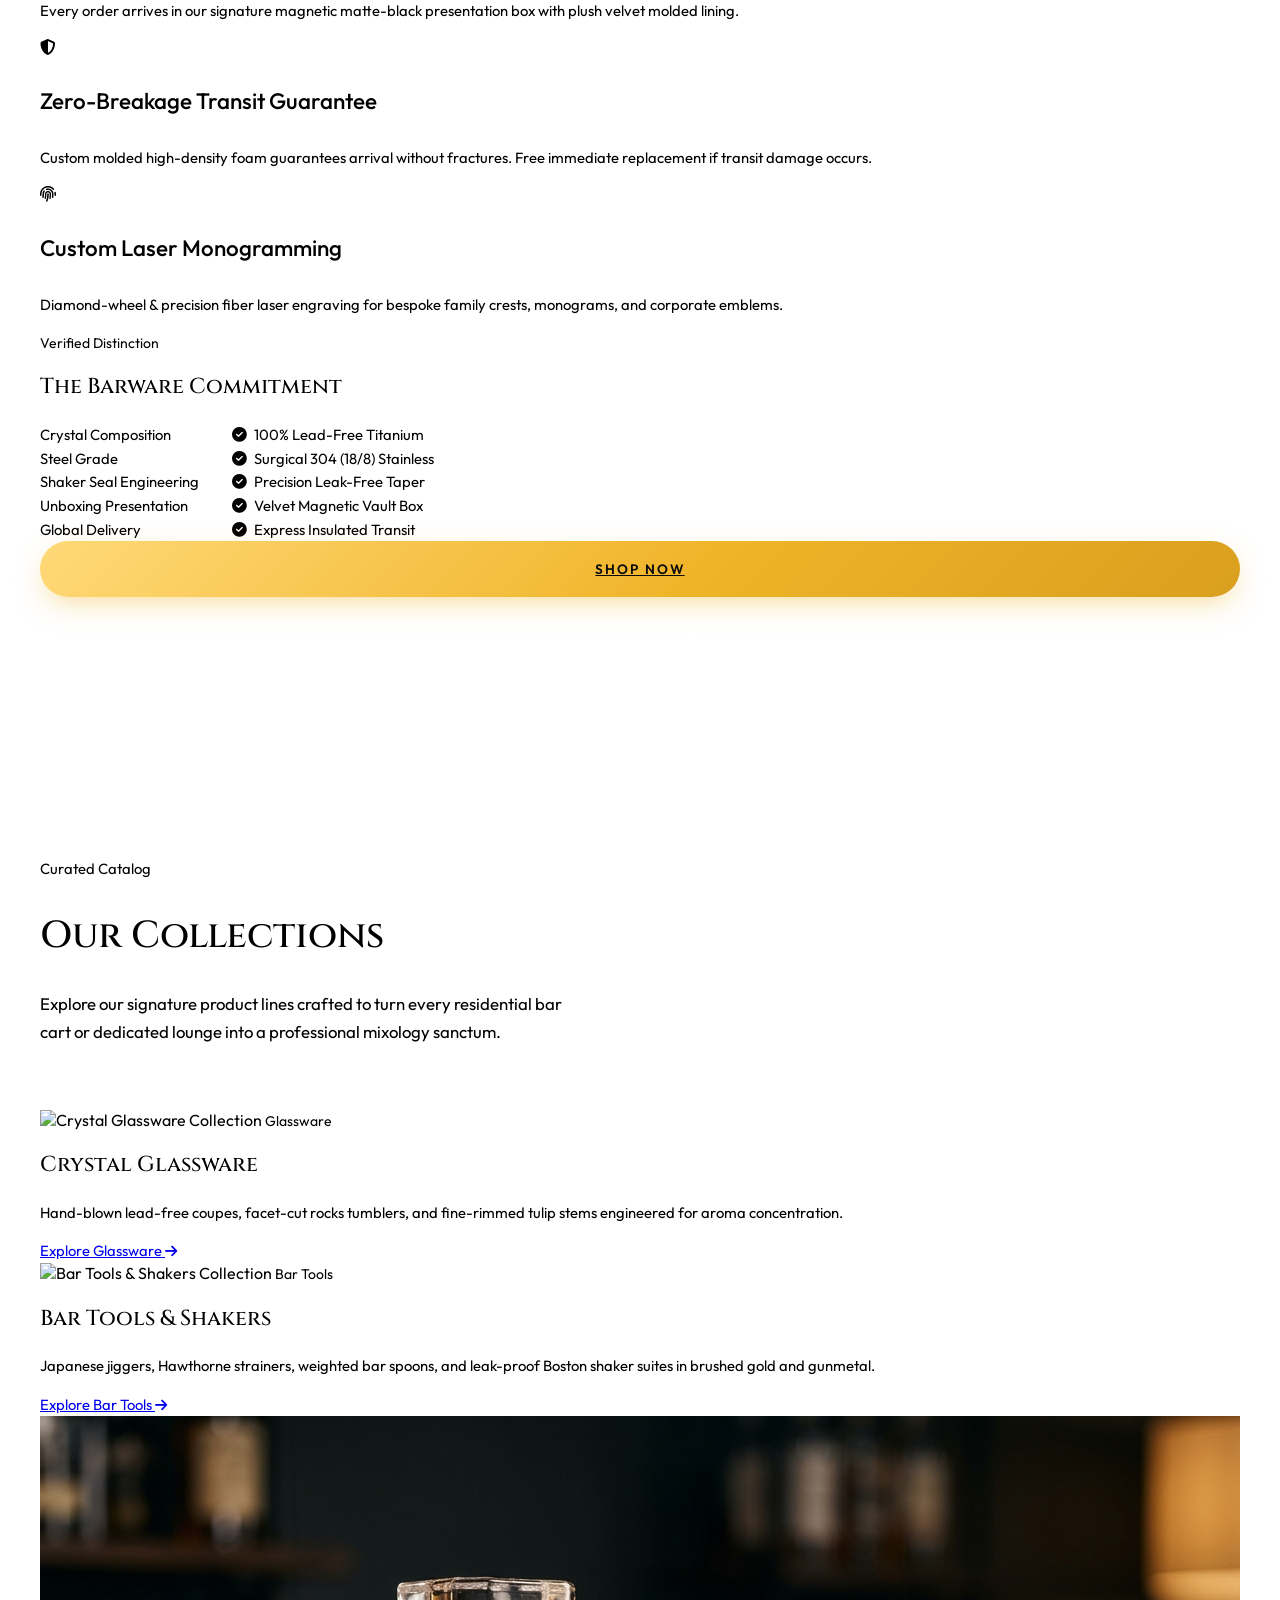
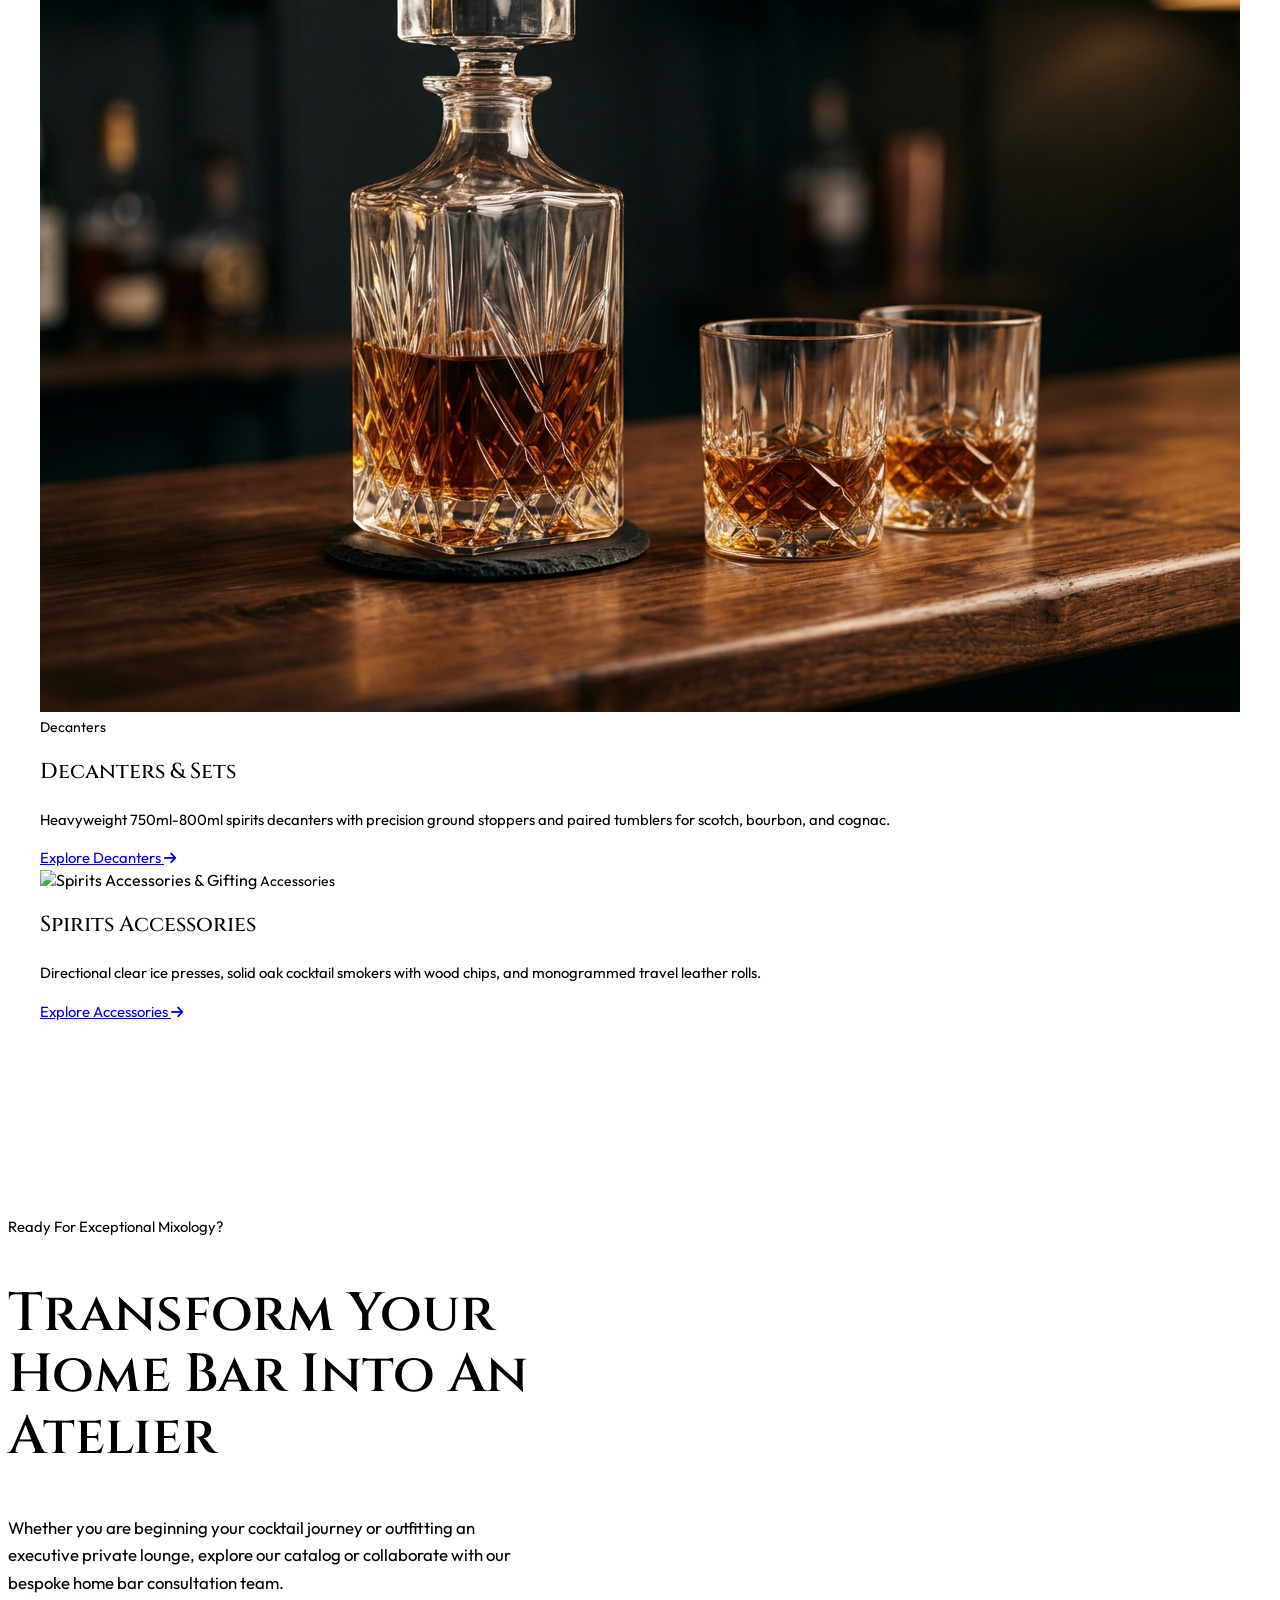
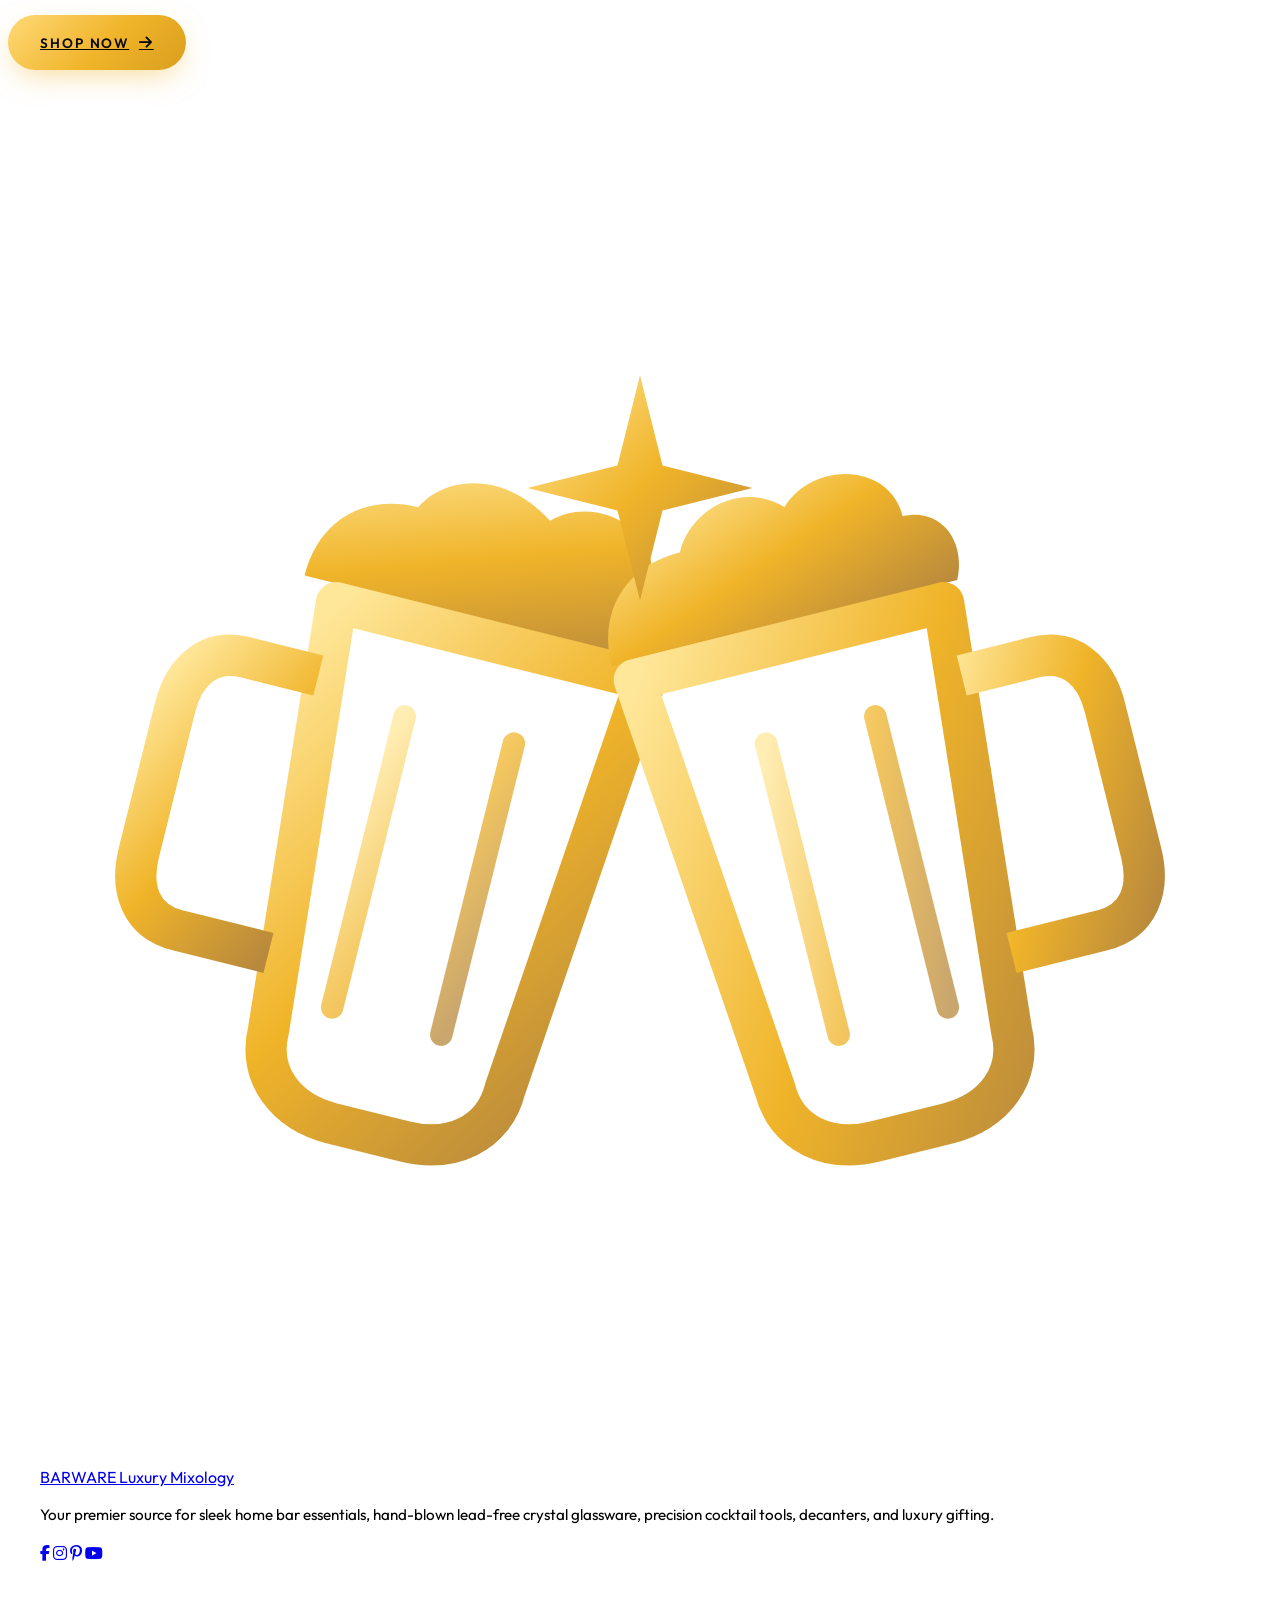
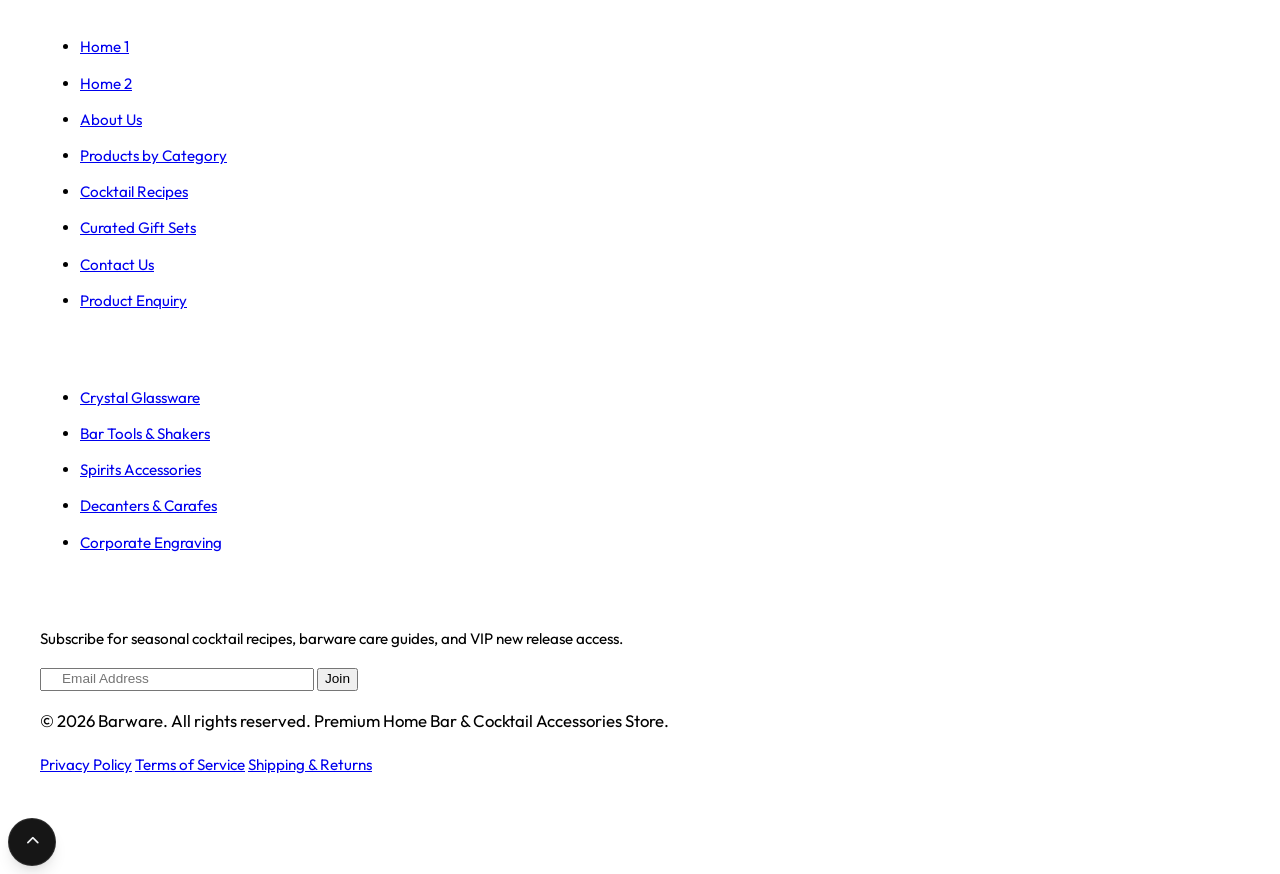
==== commit 052672ca: "U" ====
--- a/about.html
+++ b/about.html
@@ -244,33 +244,31 @@
   </div>
 
   <!-- ABOUT HERO SECTION -->
-  <section
-    class="inner-hero hero-equal relative flex items-center justify-center pt-40 md:pt-48 pb-16 overflow-hidden bg-cover bg-center"
-    style="background-image: linear-gradient(rgba(10, 10, 10, 0.75), rgba(10, 10, 10, 0.9)), url('https://images.unsplash.com/photo-1514362545857-3bc16c4c7d1b?auto=format&fit=crop&w=1920&q=80');">
-    <div class="absolute inset-0 bg-gradient-to-t from-charcoal-900 via-transparent to-black/40"></div>
-    <div class="relative z-10 max-w-7xl mx-auto px-4 sm:px-6 lg:px-8 text-center space-y-6">
-      <span
-        class="inline-block px-4 py-1.5 rounded-full text-xs font-semibold uppercase tracking-widest bg-brand-blue/15 text-brand-blue border border-brand-blue/30">
-        <i class="fas fa-gem mr-1.5"></i> The Spirit of Mixology
-      </span>
-      <h1 class="hero-heading text-white max-w-heading mx-auto">
-        Crafting The Ritual Of The Home Bar
-      </h1>
-      <p class="body-text text-gray-300 max-w-paragraph mx-auto">
-        We bridge the gap between world-class cocktail lounges and discerning residential hosts. Founded by veteran mixologists and industrial designers with an obsession for precision, acoustics, and enduring beauty.
-      </p>
-
-      <!-- Primary CTAs -->
-      <div class="flex flex-col sm:flex-row gap-4 justify-center pt-2">
-        <a href="products.html" id="about-hero-shop-now" class="btn-primary-cta">
-          Shop Now <i class="fas fa-arrow-right text-xs"></i>
-        </a>
-        <a href="enquire.html" id="about-hero-build-bar" class="btn-secondary-cta">
-          <i class="fas fa-martini-glass-citrus text-xs"></i> Build Your Home Bar
-        </a>
-      </div>
-    </div>
-  </section>
+  ```html
+```html
+<section
+  class="inner-hero relative min-h-[50vh] flex items-center justify-center pt-40 md:pt-48 pb-16 overflow-hidden bg-cover bg-center"
+  style="background-image: linear-gradient(rgba(10, 10, 10, 0.40), rgba(10, 10, 10, 0.60)), url('https://dreamztime.com/assets/home-bars/luxury_wine_storage_wall_slider.png');">
+
+  <div class="absolute inset-0 bg-gradient-to-t from-charcoal-900/40 to-transparent"></div>
+
+  <div class="relative z-10 max-w-7xl mx-auto px-4 sm:px-6 lg:px-8 text-center space-y-4">
+
+    <span class="text-brand-blue font-semibold text-xs uppercase tracking-widest block">
+      <i class="fas fa-gem mr-1.5"></i> The Spirit of Mixology
+    </span>
+
+    <h1 class="hero-heading text-white max-w-heading mx-auto">
+      Crafting The Ritual Of The Home Bar
+    </h1>
+
+    <p class="body-text text-gray-200 max-w-paragraph mx-auto">
+      We bridge the gap between world-class cocktail lounges and discerning residential hosts. Founded by veteran mixologists and industrial designers with an obsession for precision.
+    </p>
+
+  </div>
+</section>
+
 
   <!-- SECTION 1: OUR STORY -->
   <section id="our-story" class="py-24 bg-white dark:bg-charcoal-900">
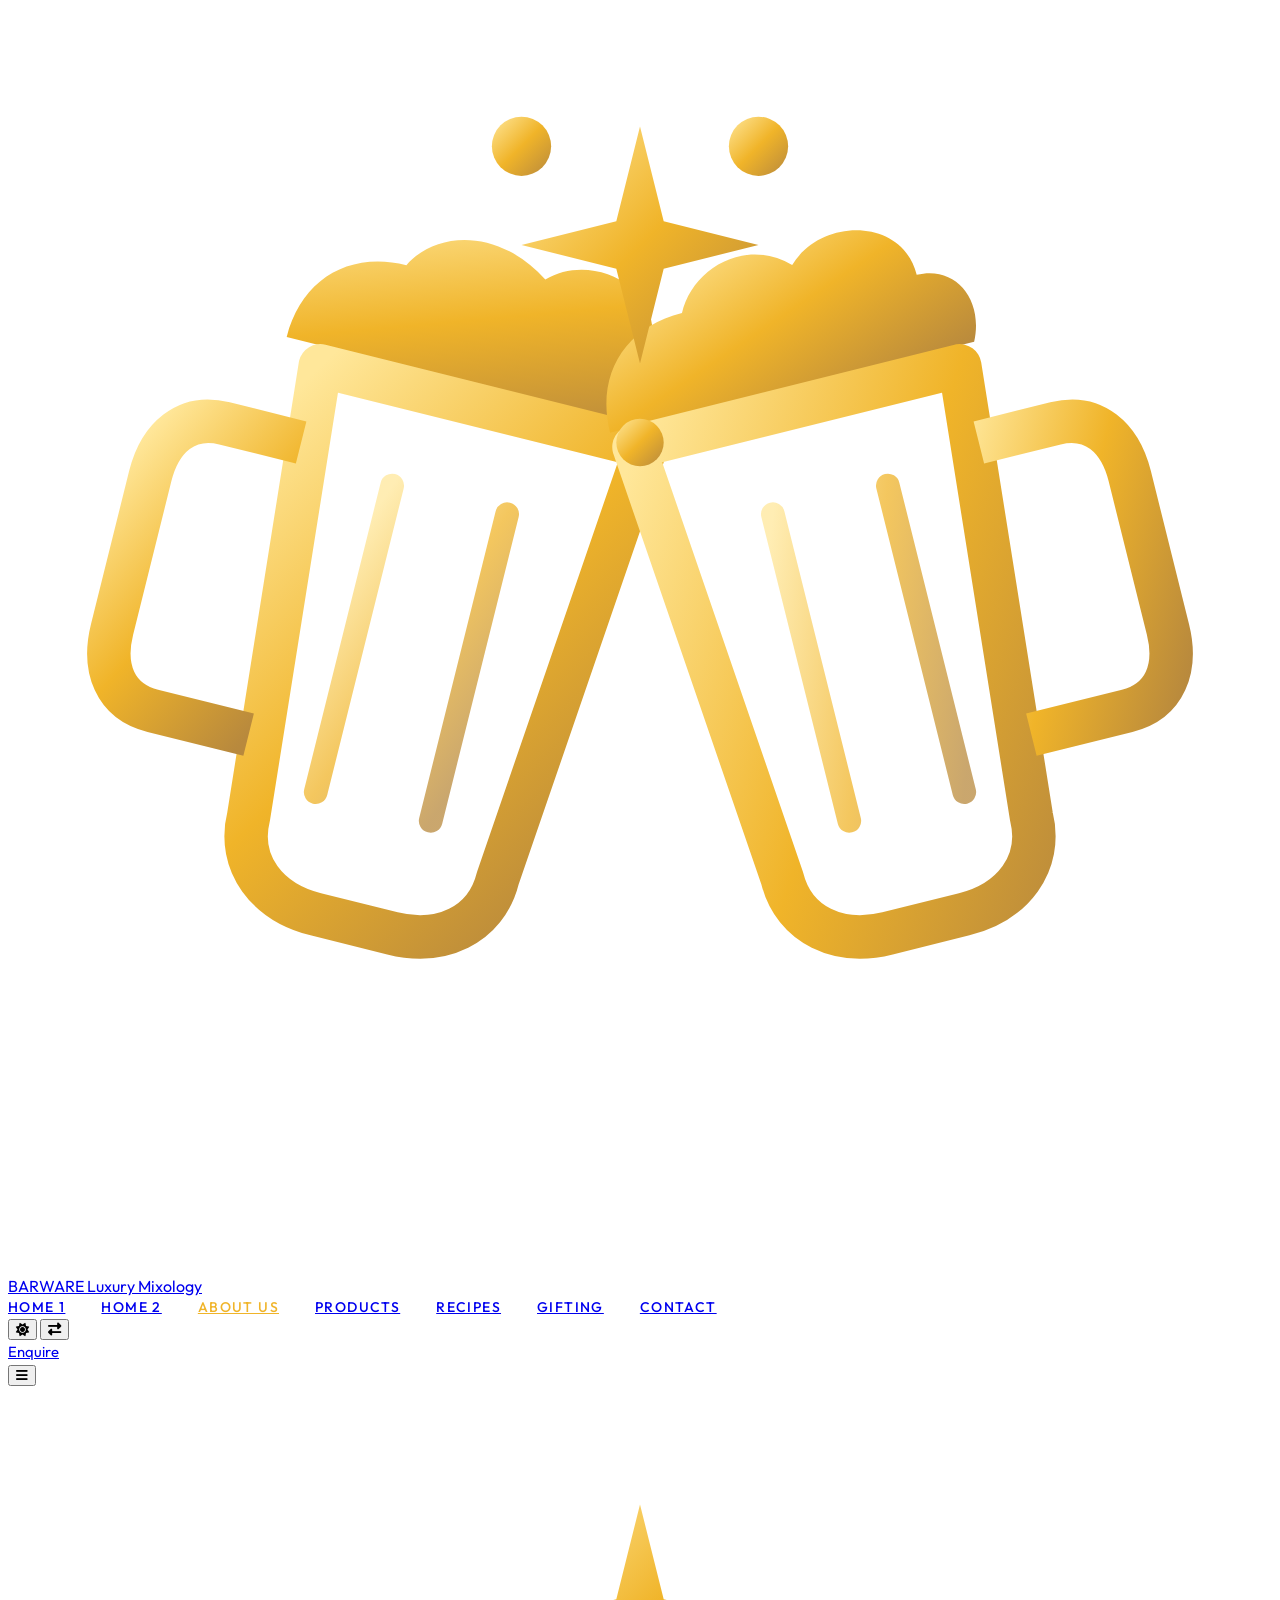
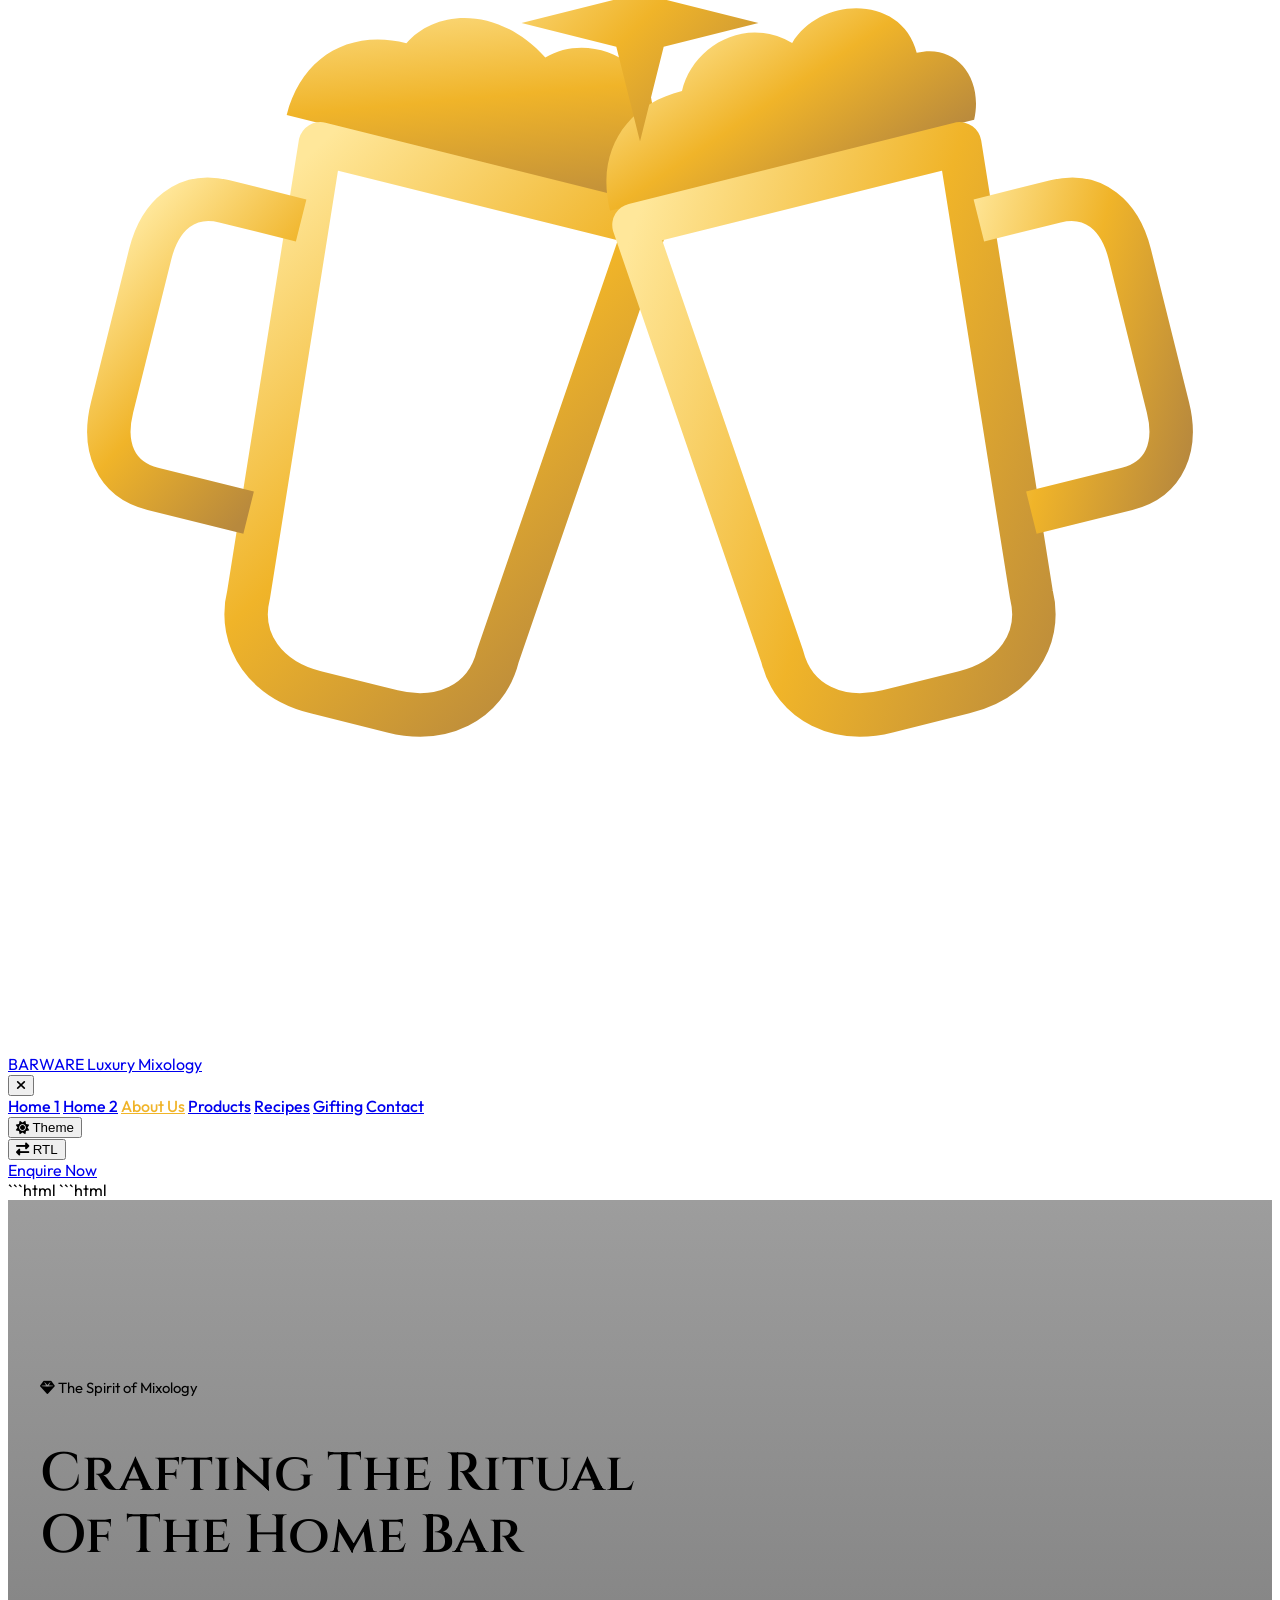
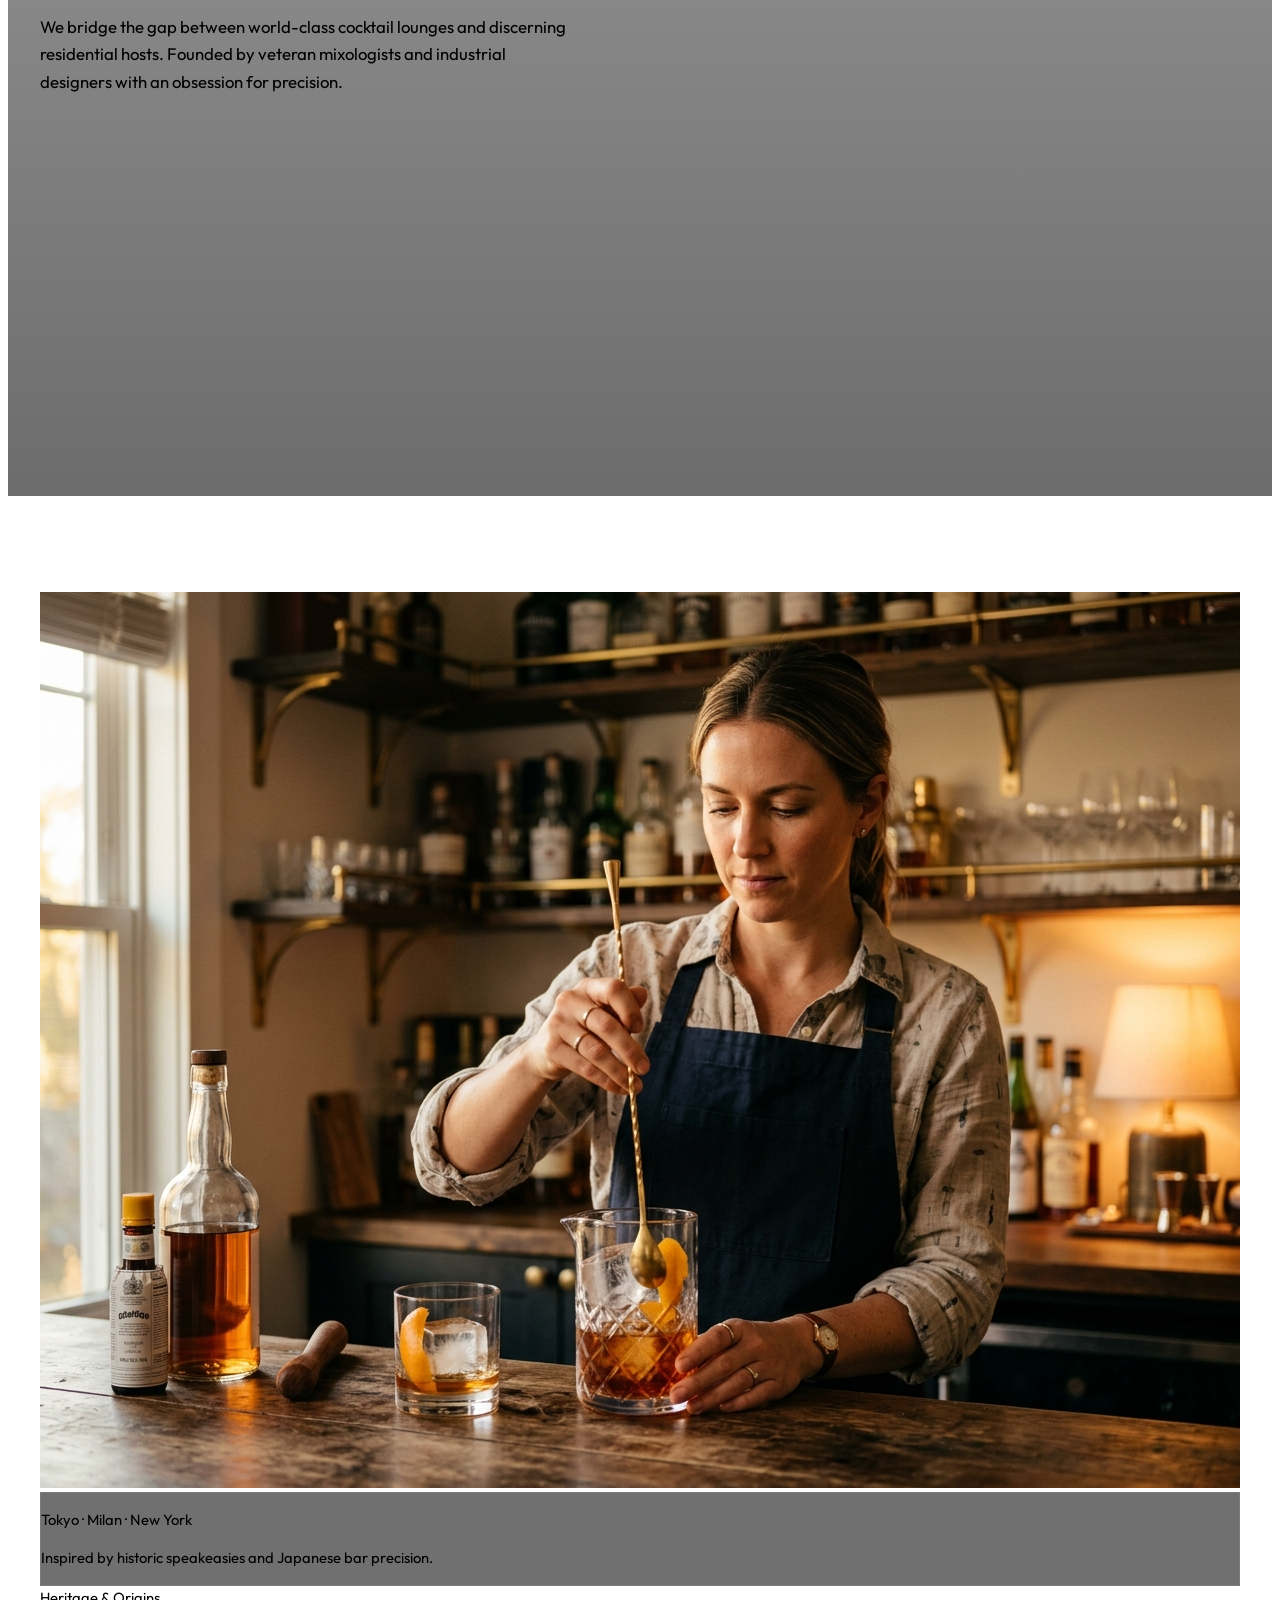
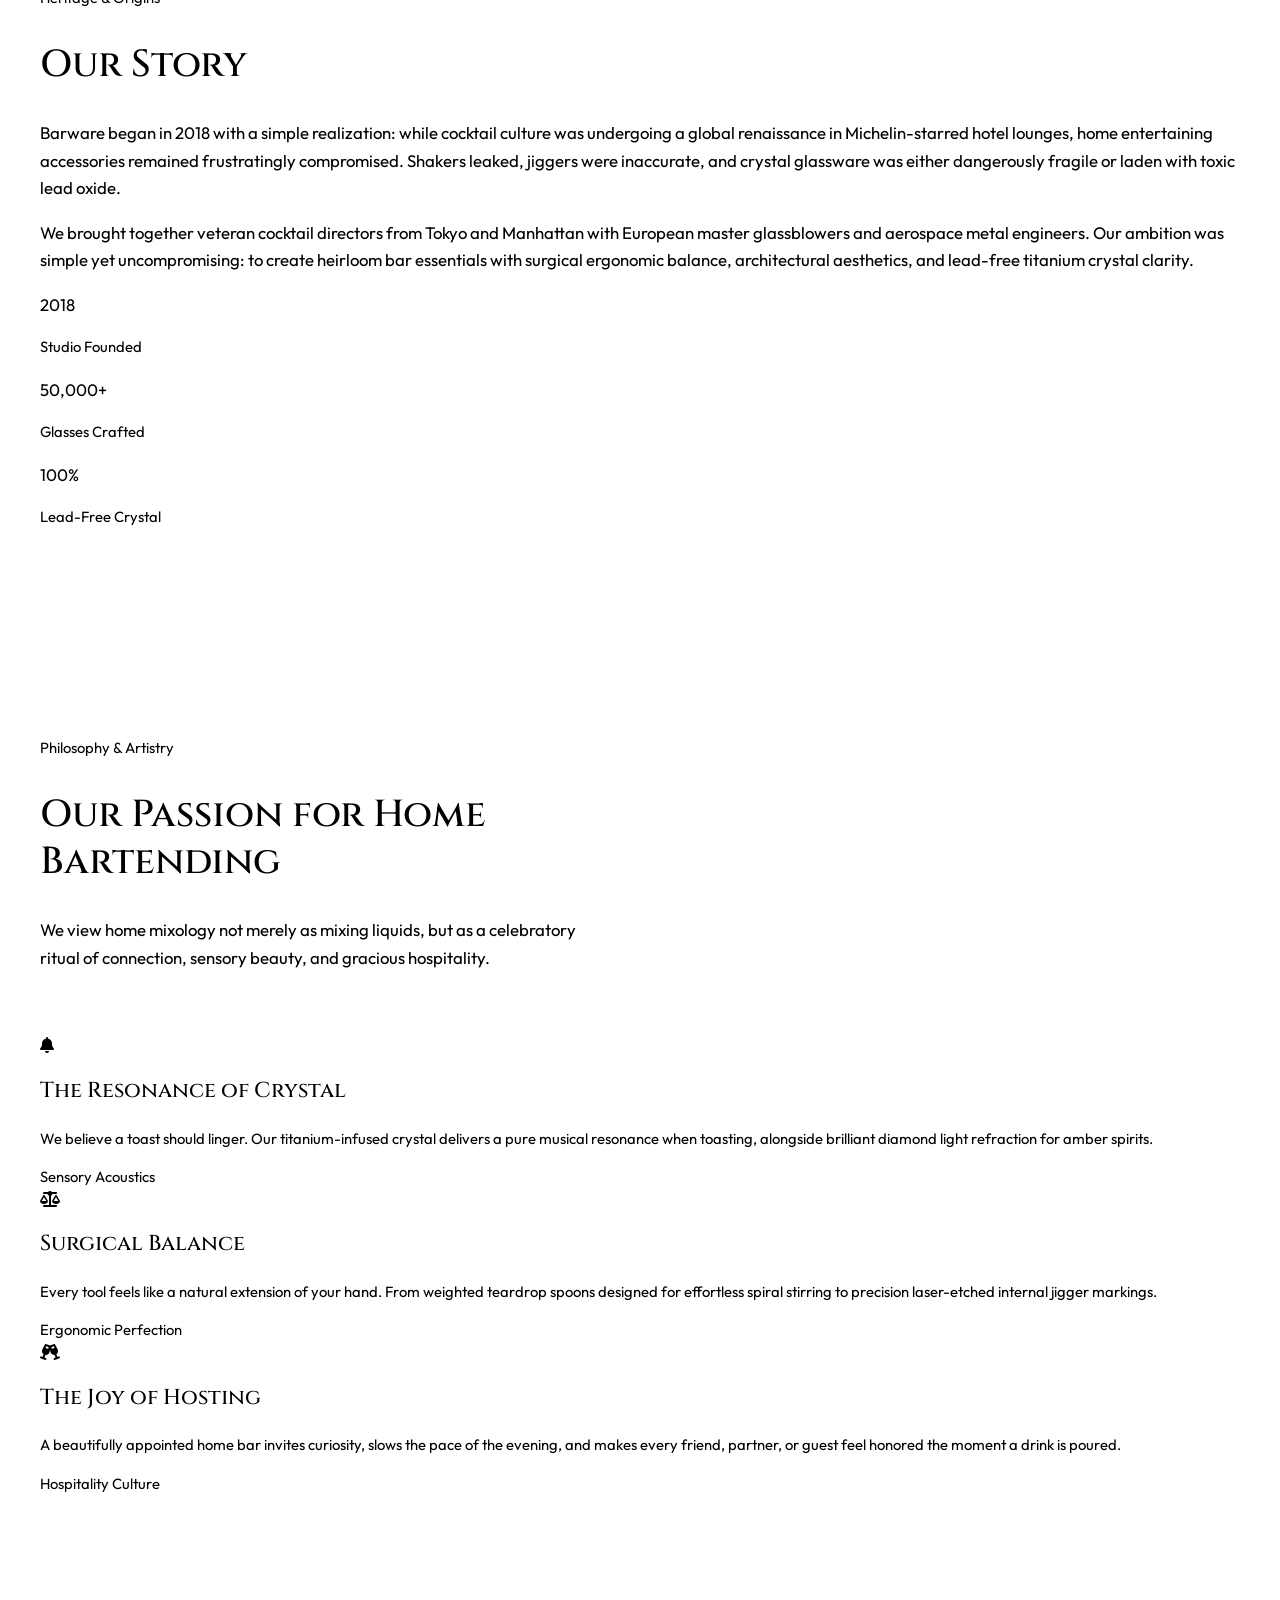
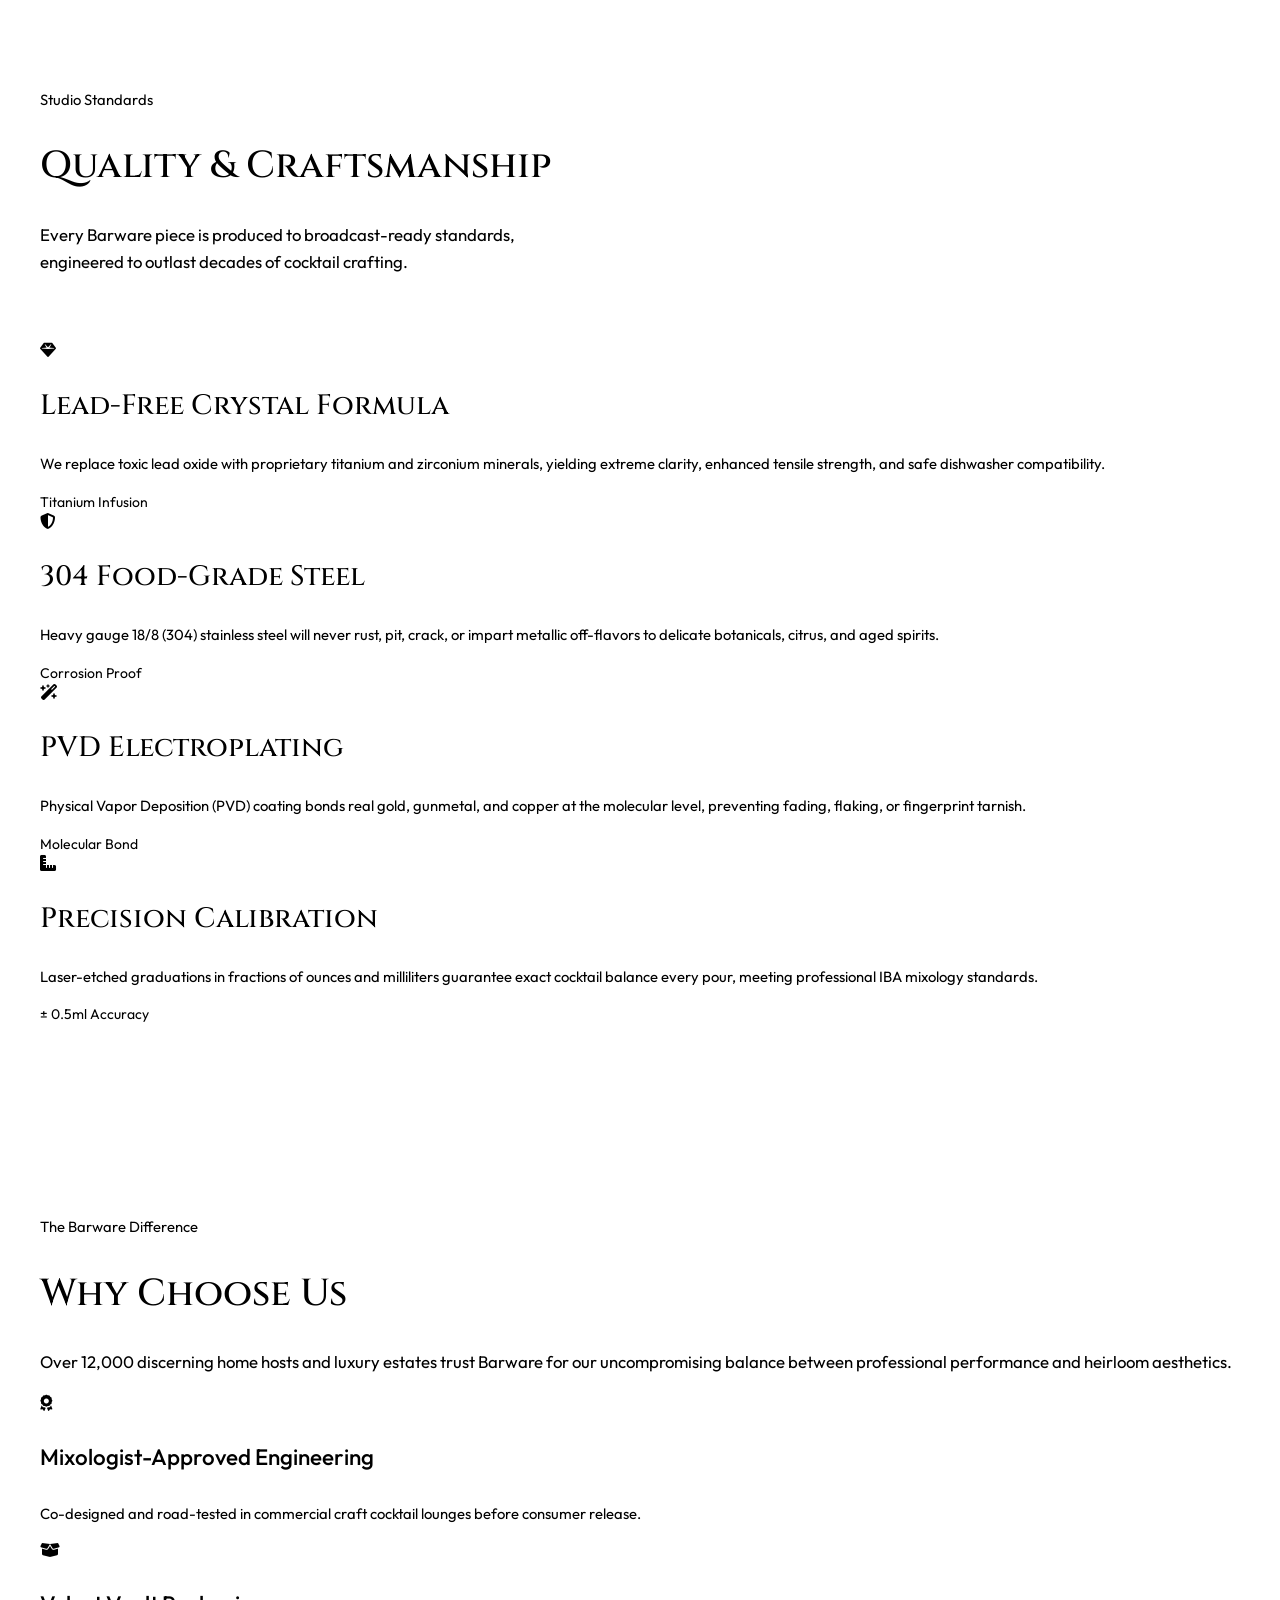
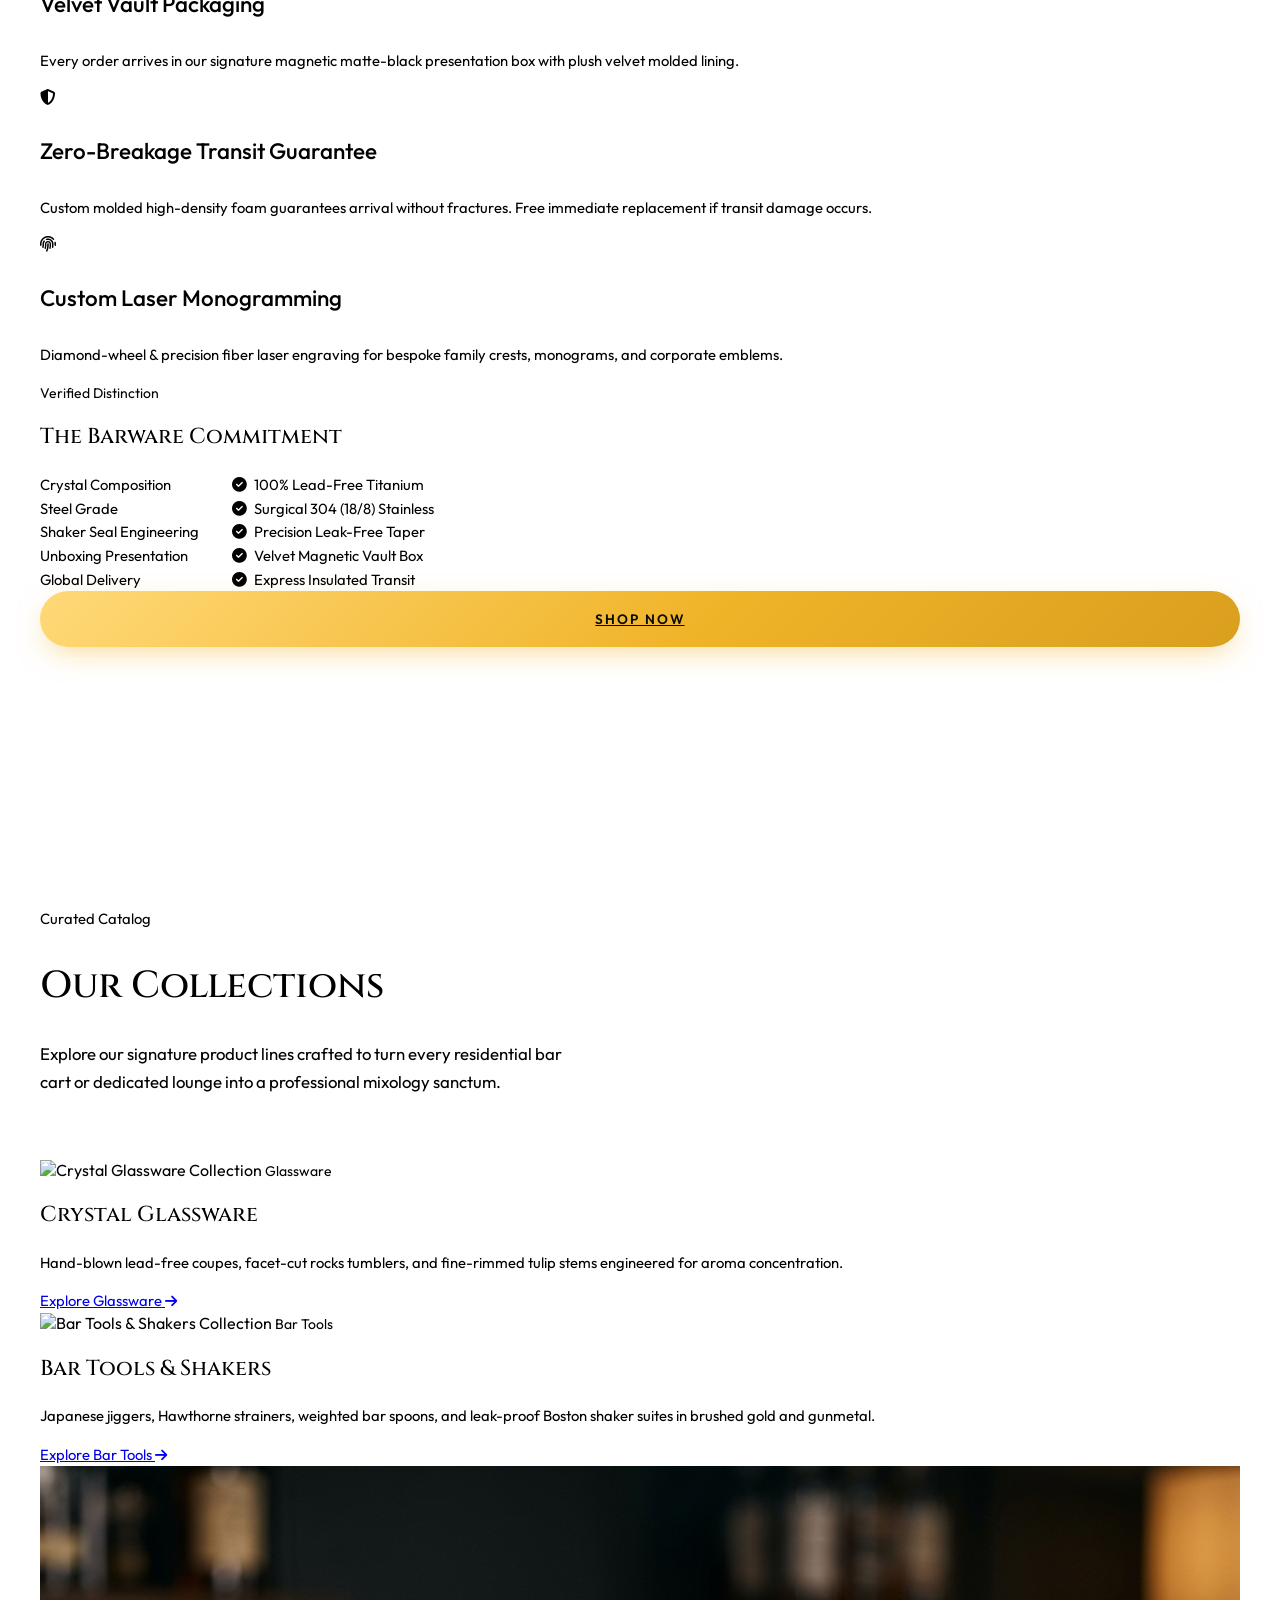
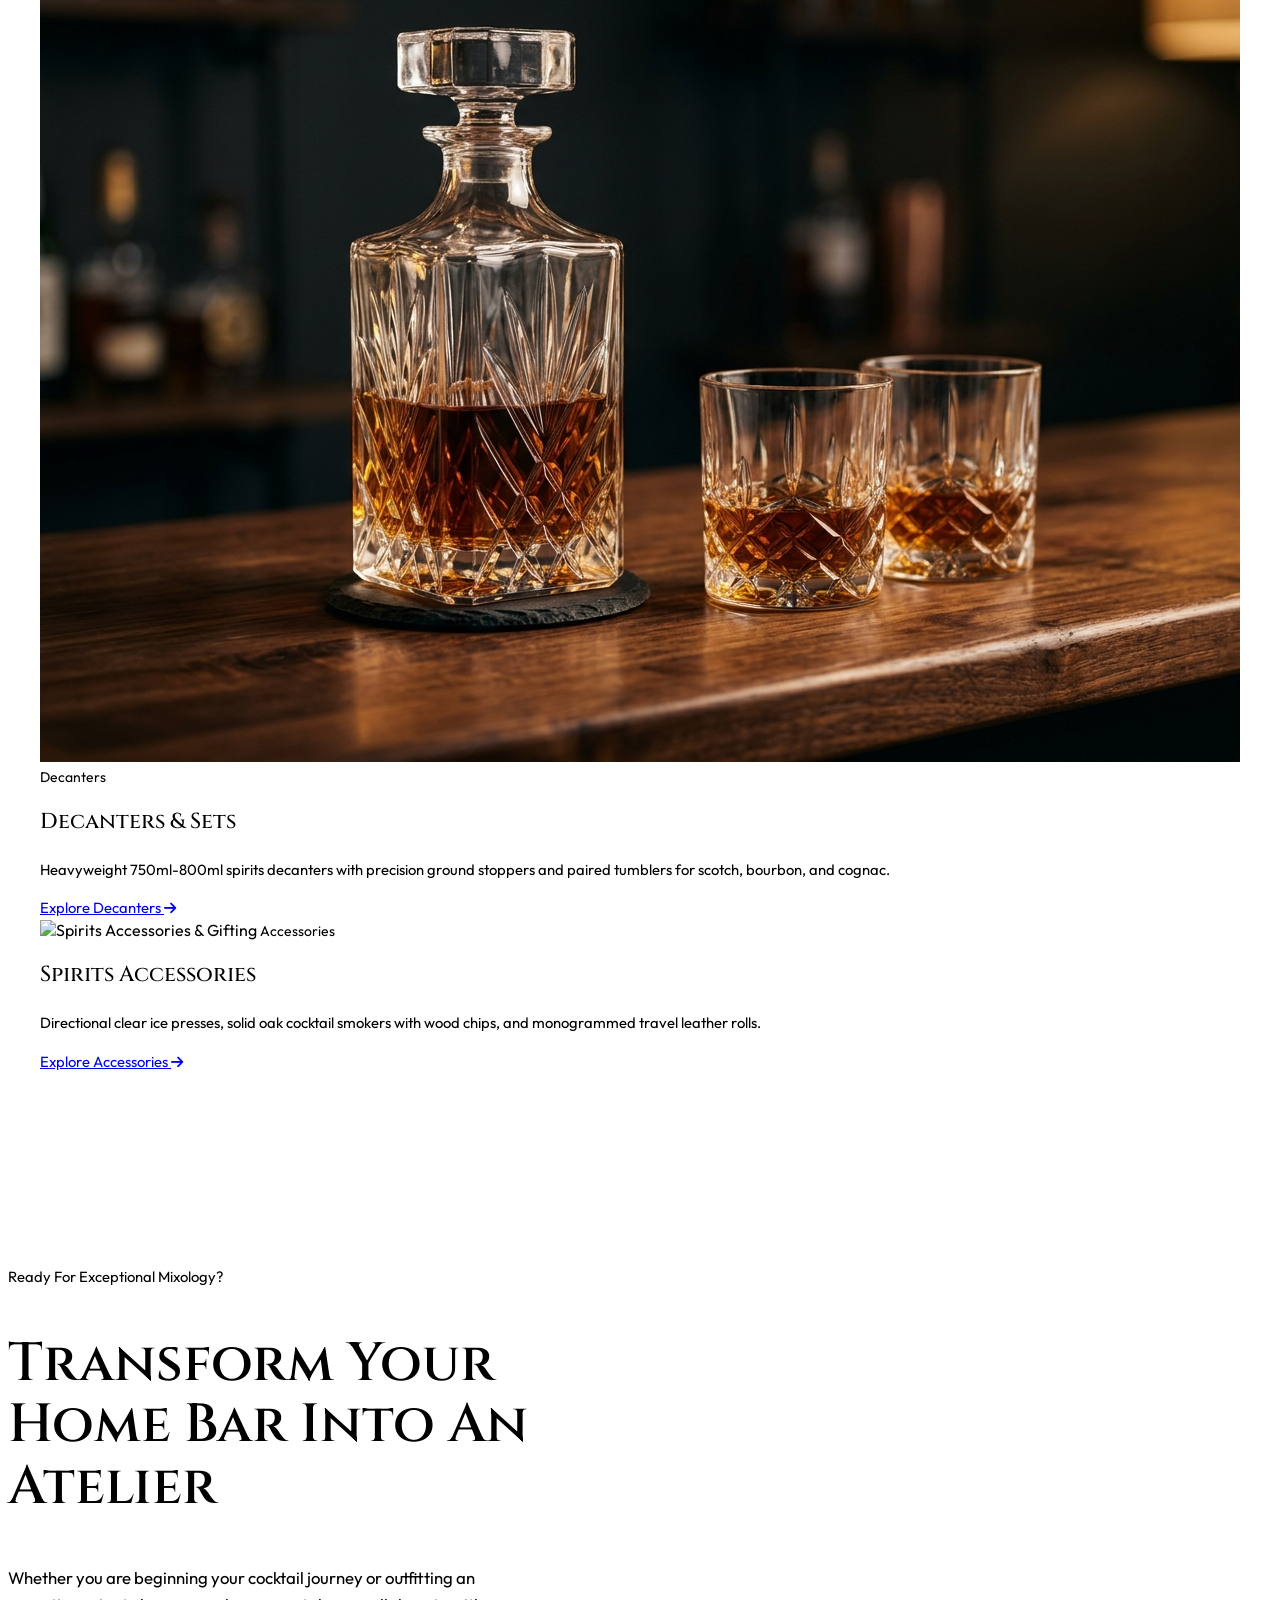
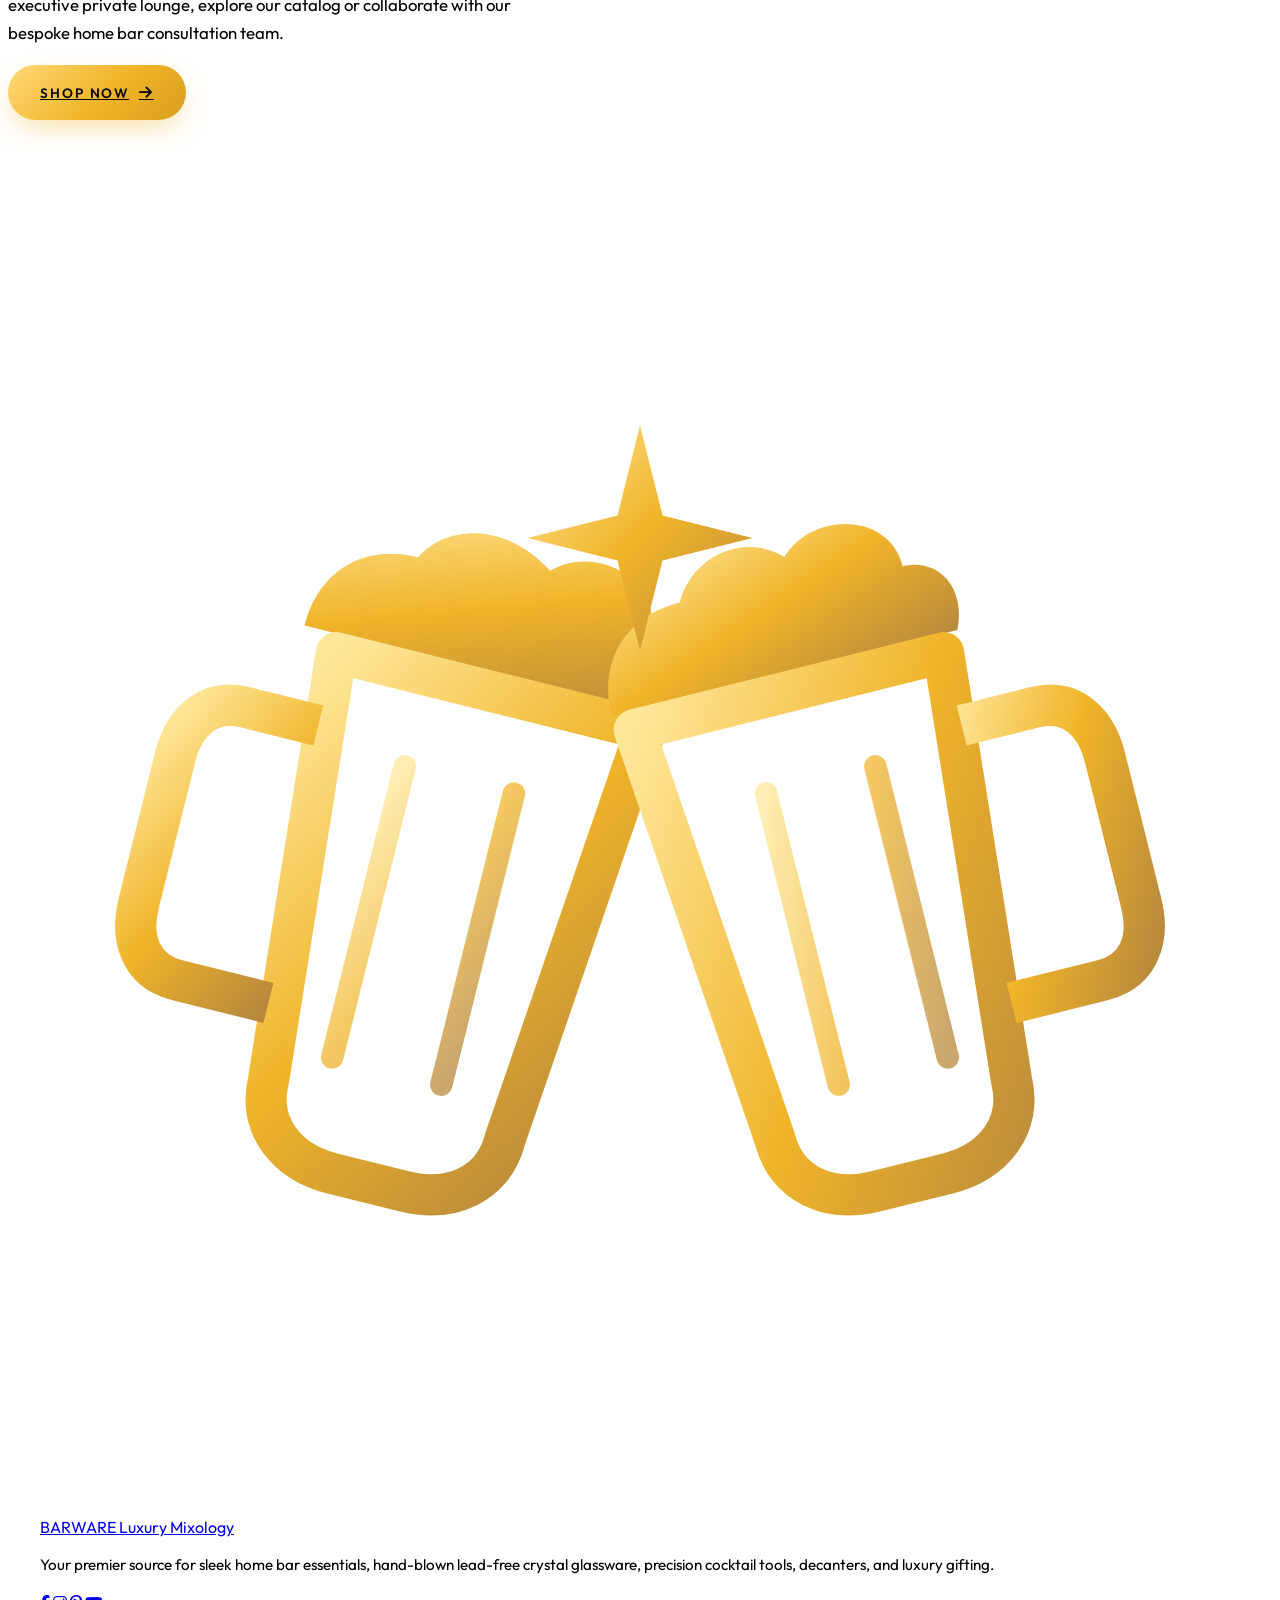
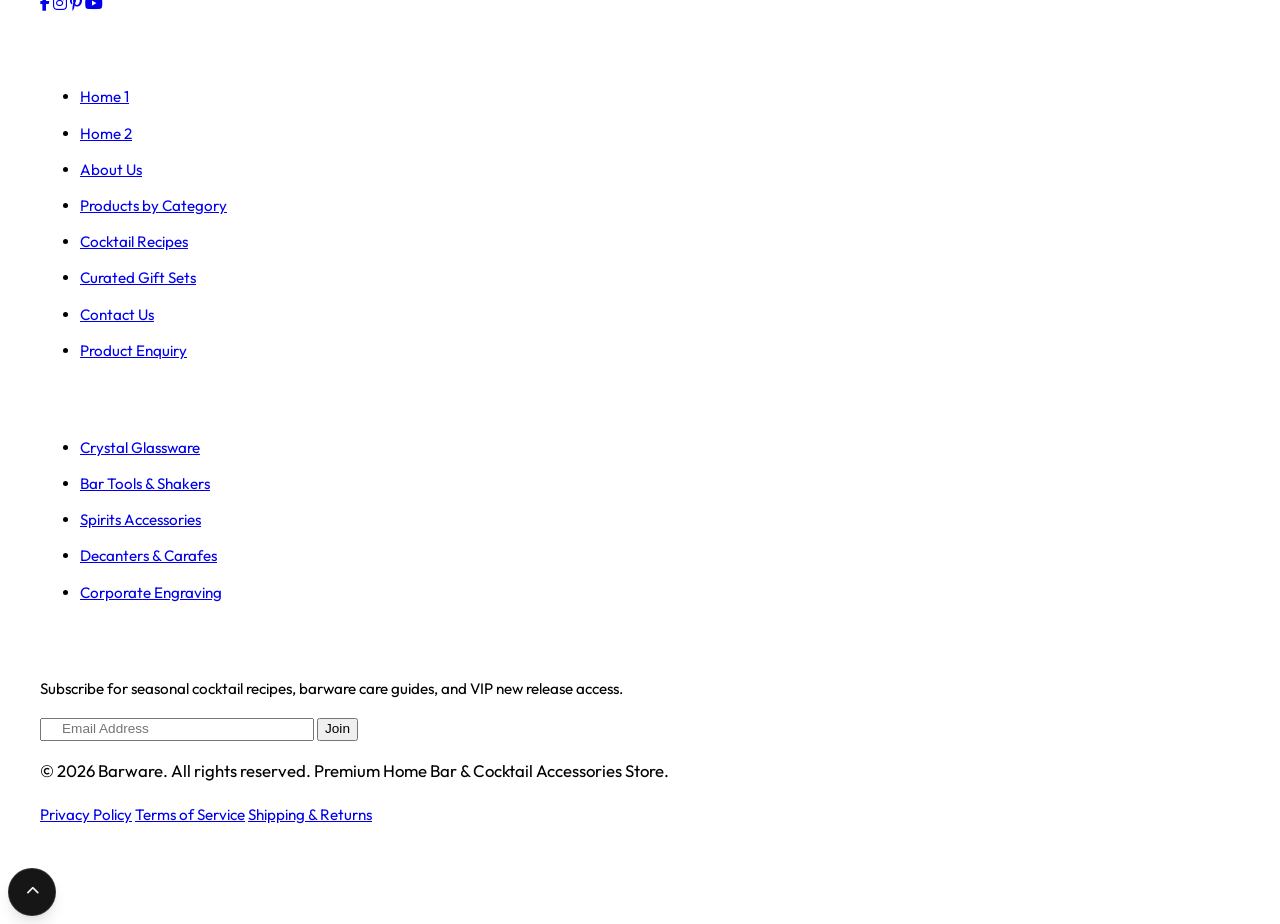
==== commit 6c7dbc5b: "U" ====
--- a/about.html
+++ b/about.html
@@ -247,7 +247,7 @@
   ```html
 ```html
 <section
-  class="inner-hero relative min-h-[50vh] flex items-center justify-center pt-40 md:pt-48 pb-16 overflow-hidden bg-cover bg-center"
+  class="inner-hero hero-equal relative flex items-center justify-center pt-40 md:pt-48 pb-16 overflow-hidden bg-cover bg-center"
   style="background-image: linear-gradient(rgba(10, 10, 10, 0.40), rgba(10, 10, 10, 0.60)), url('https://dreamztime.com/assets/home-bars/luxury_wine_storage_wall_slider.png');">
 
   <div class="absolute inset-0 bg-gradient-to-t from-charcoal-900/40 to-transparent"></div>
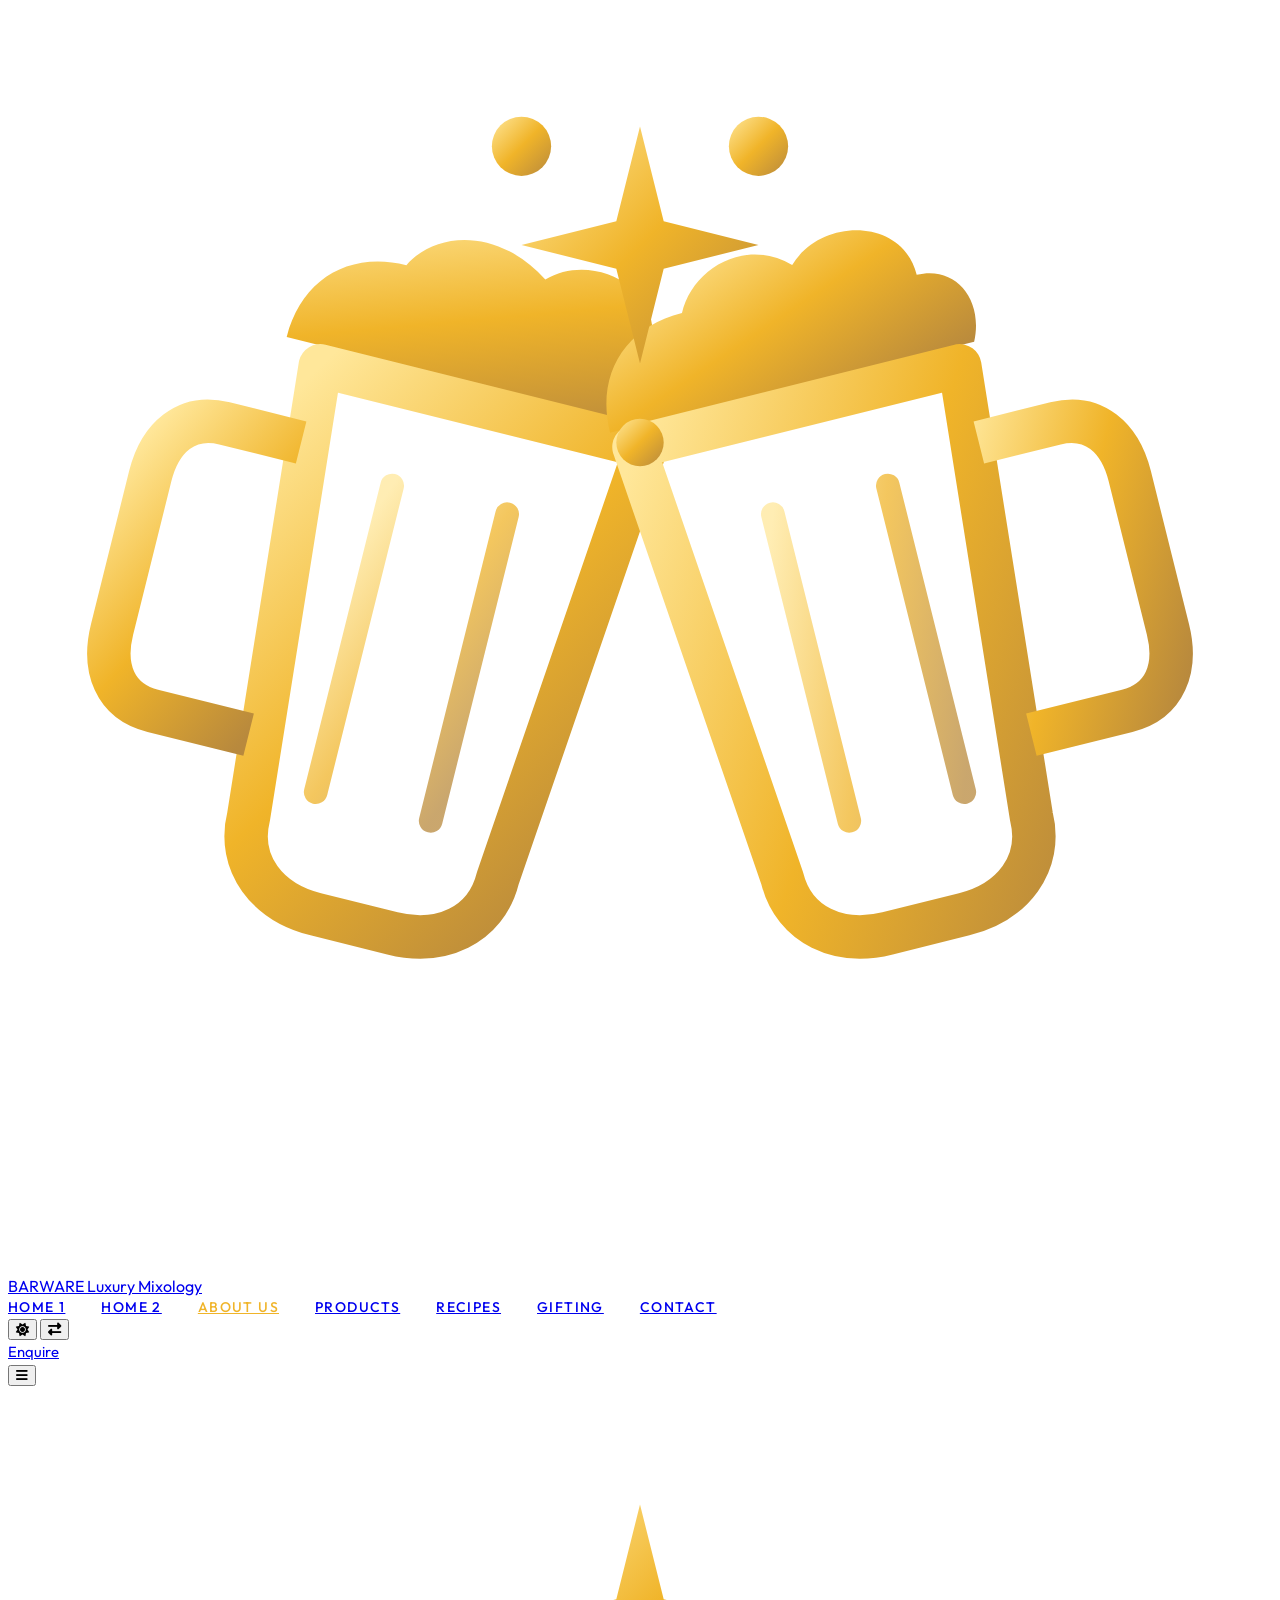
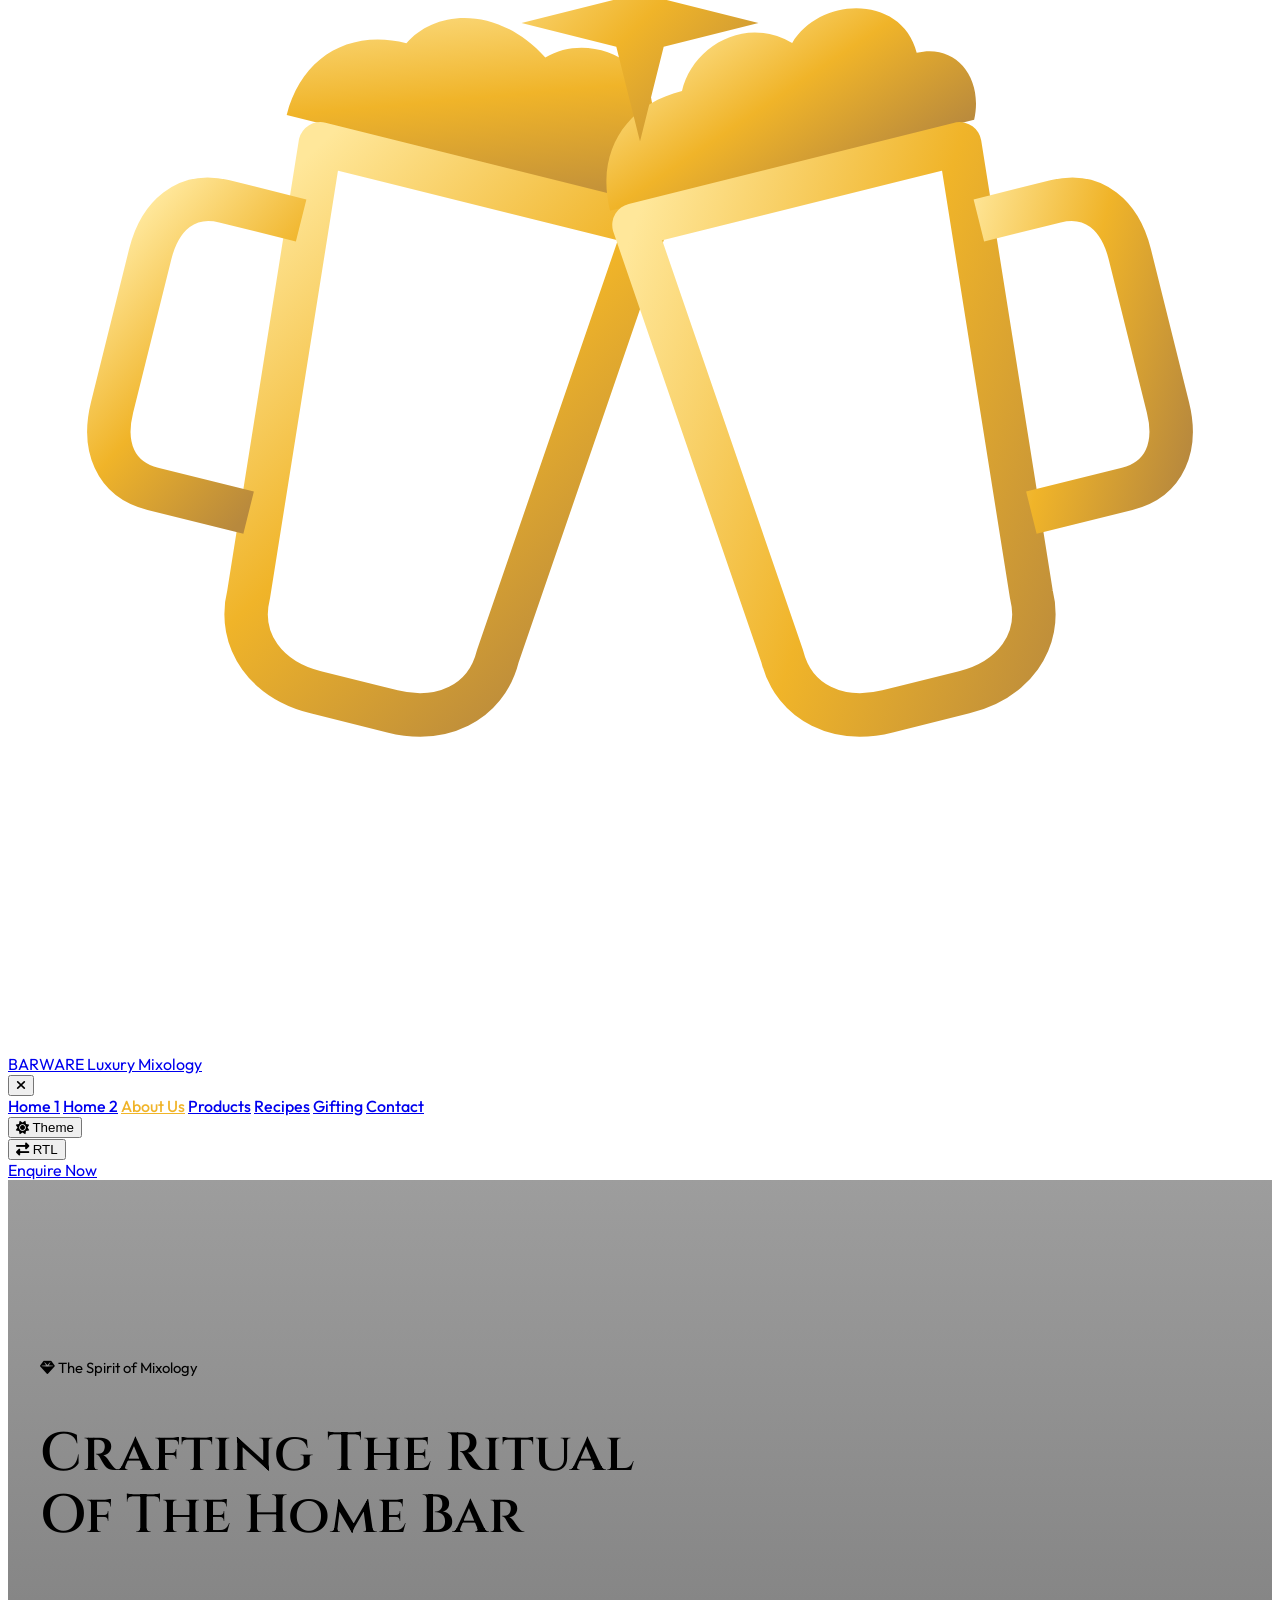
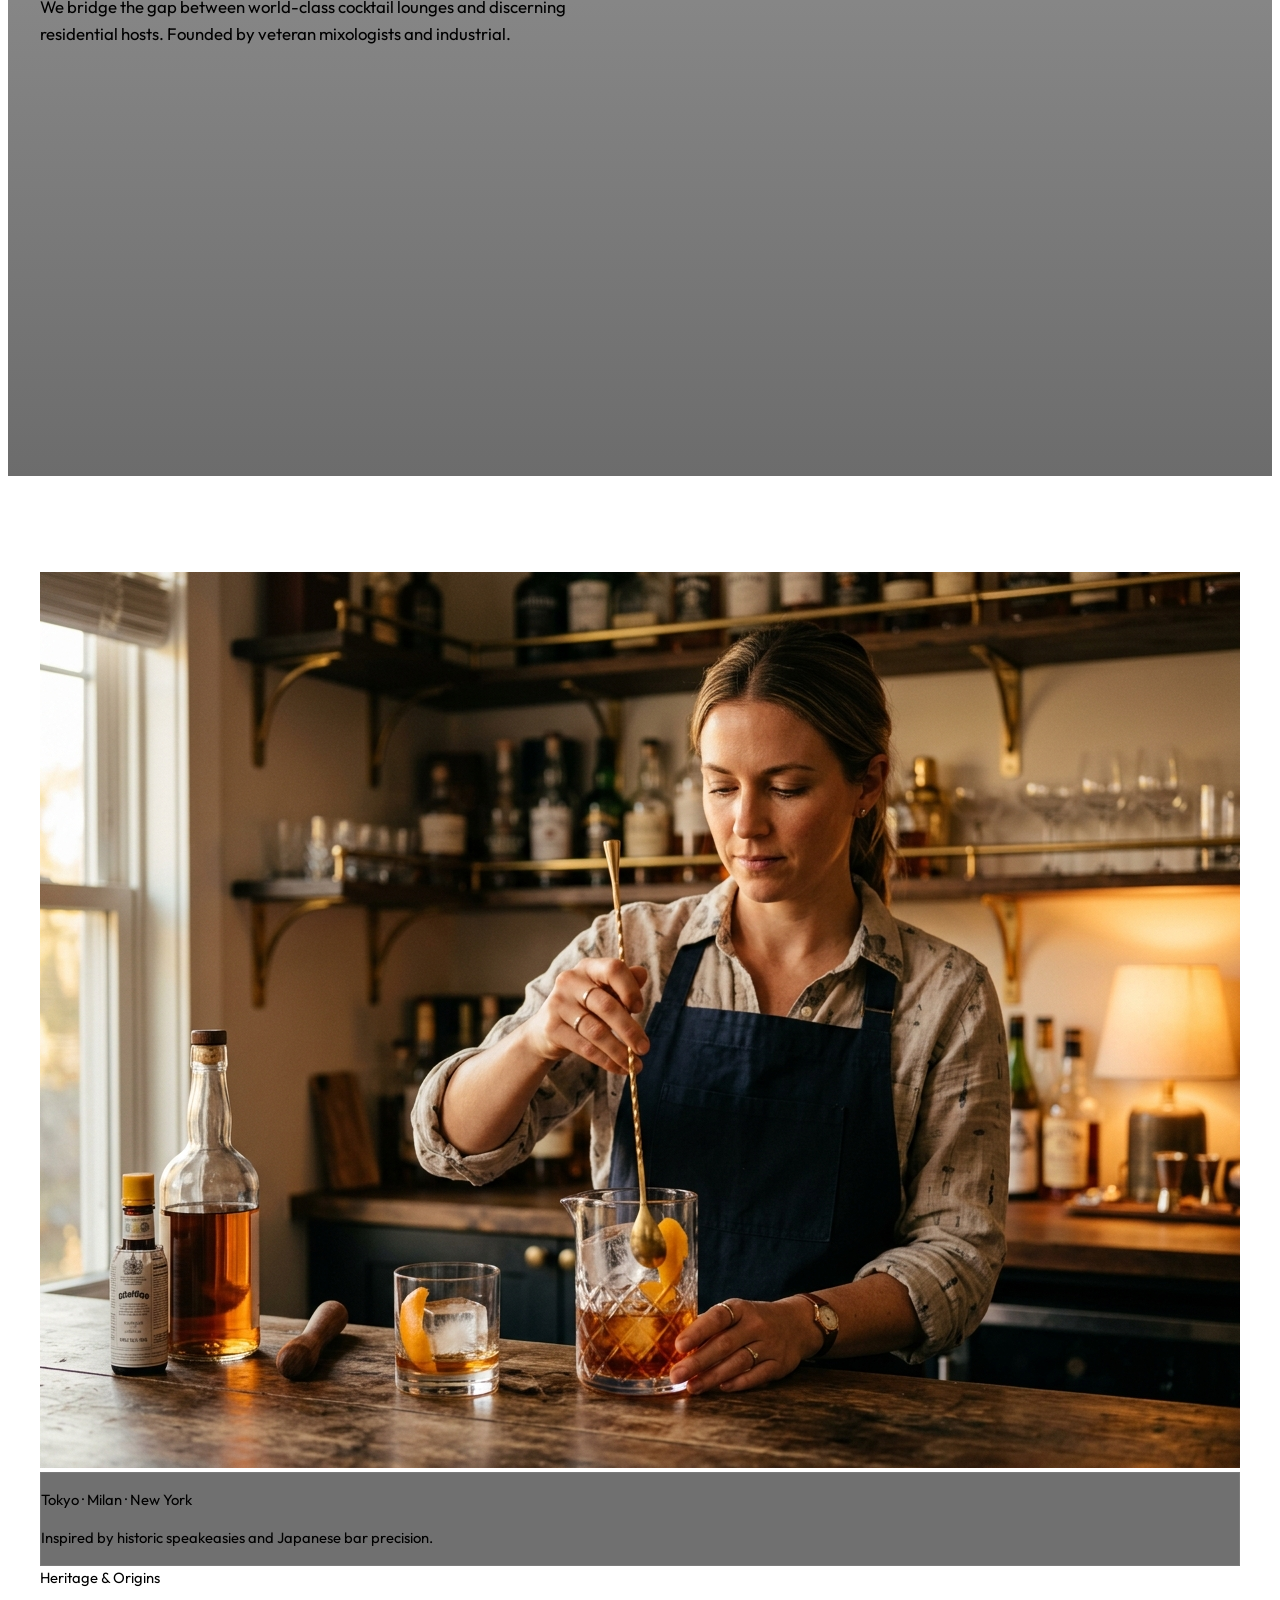
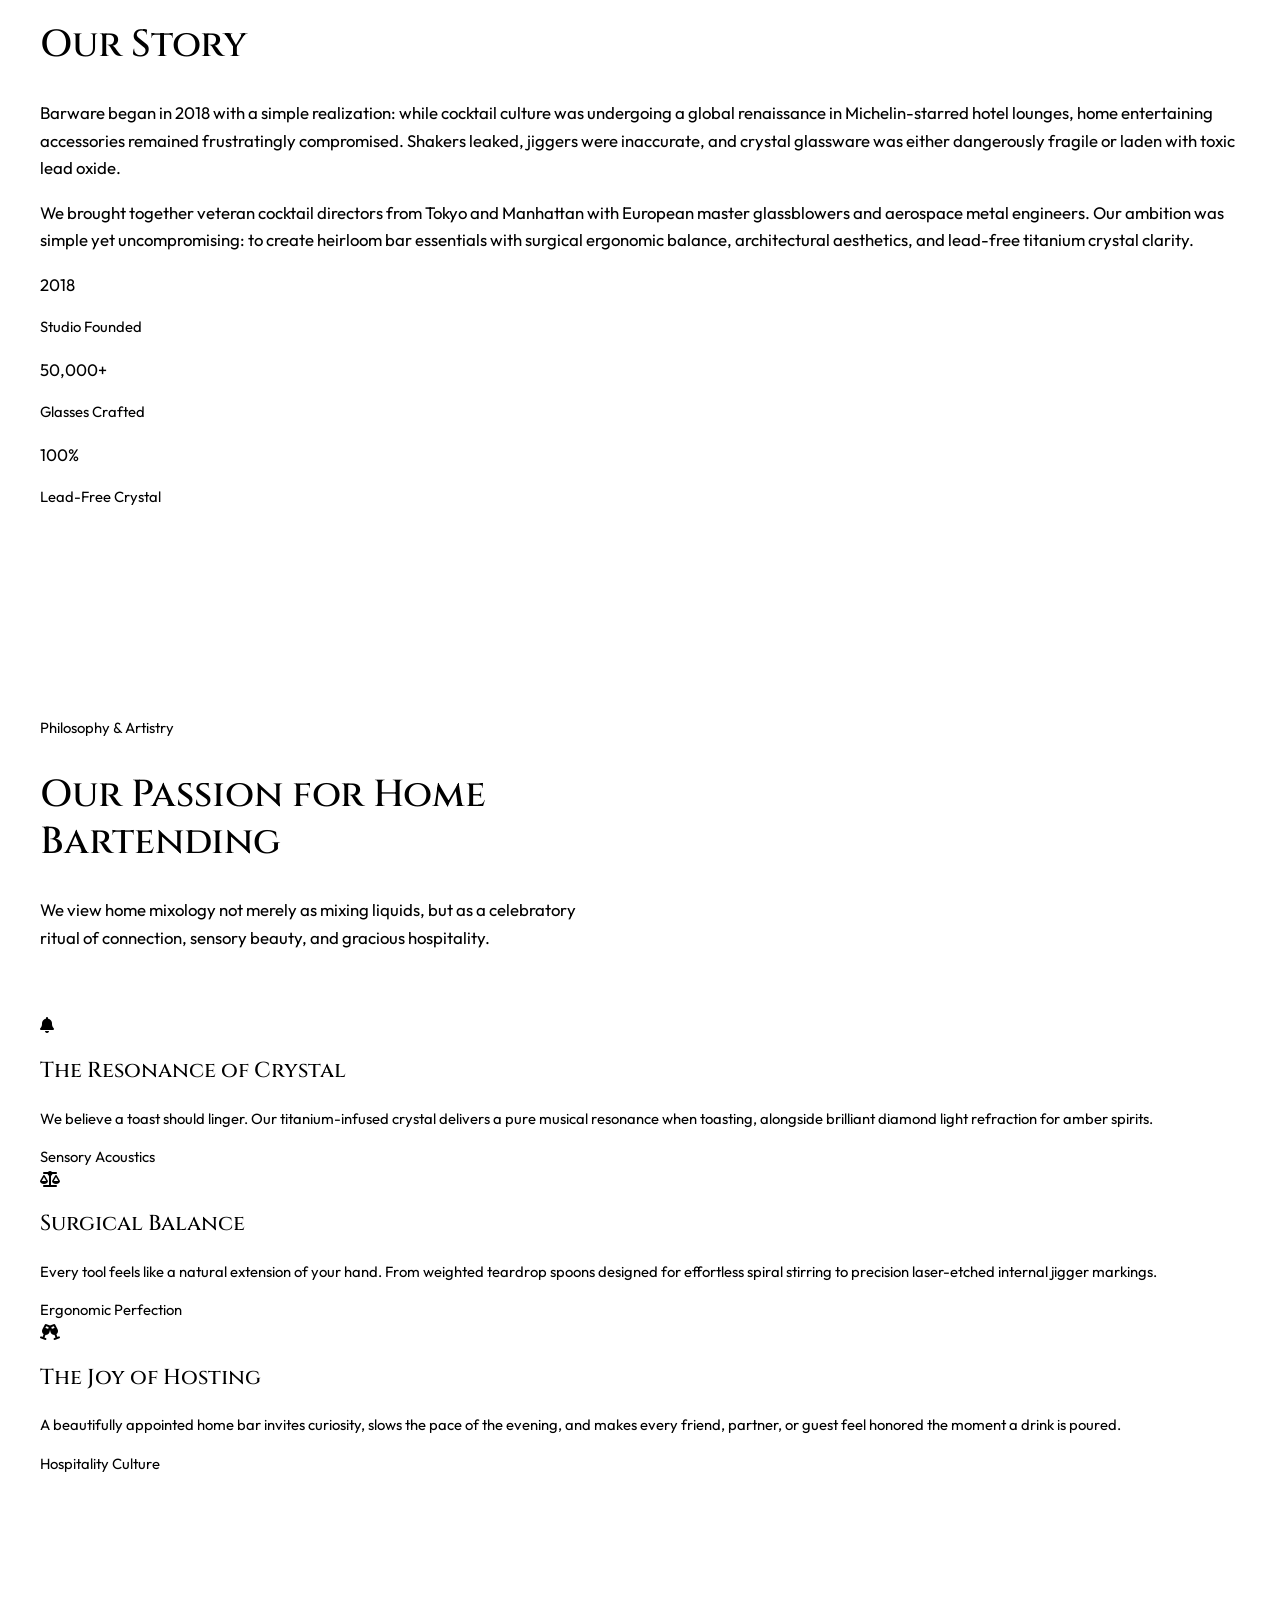
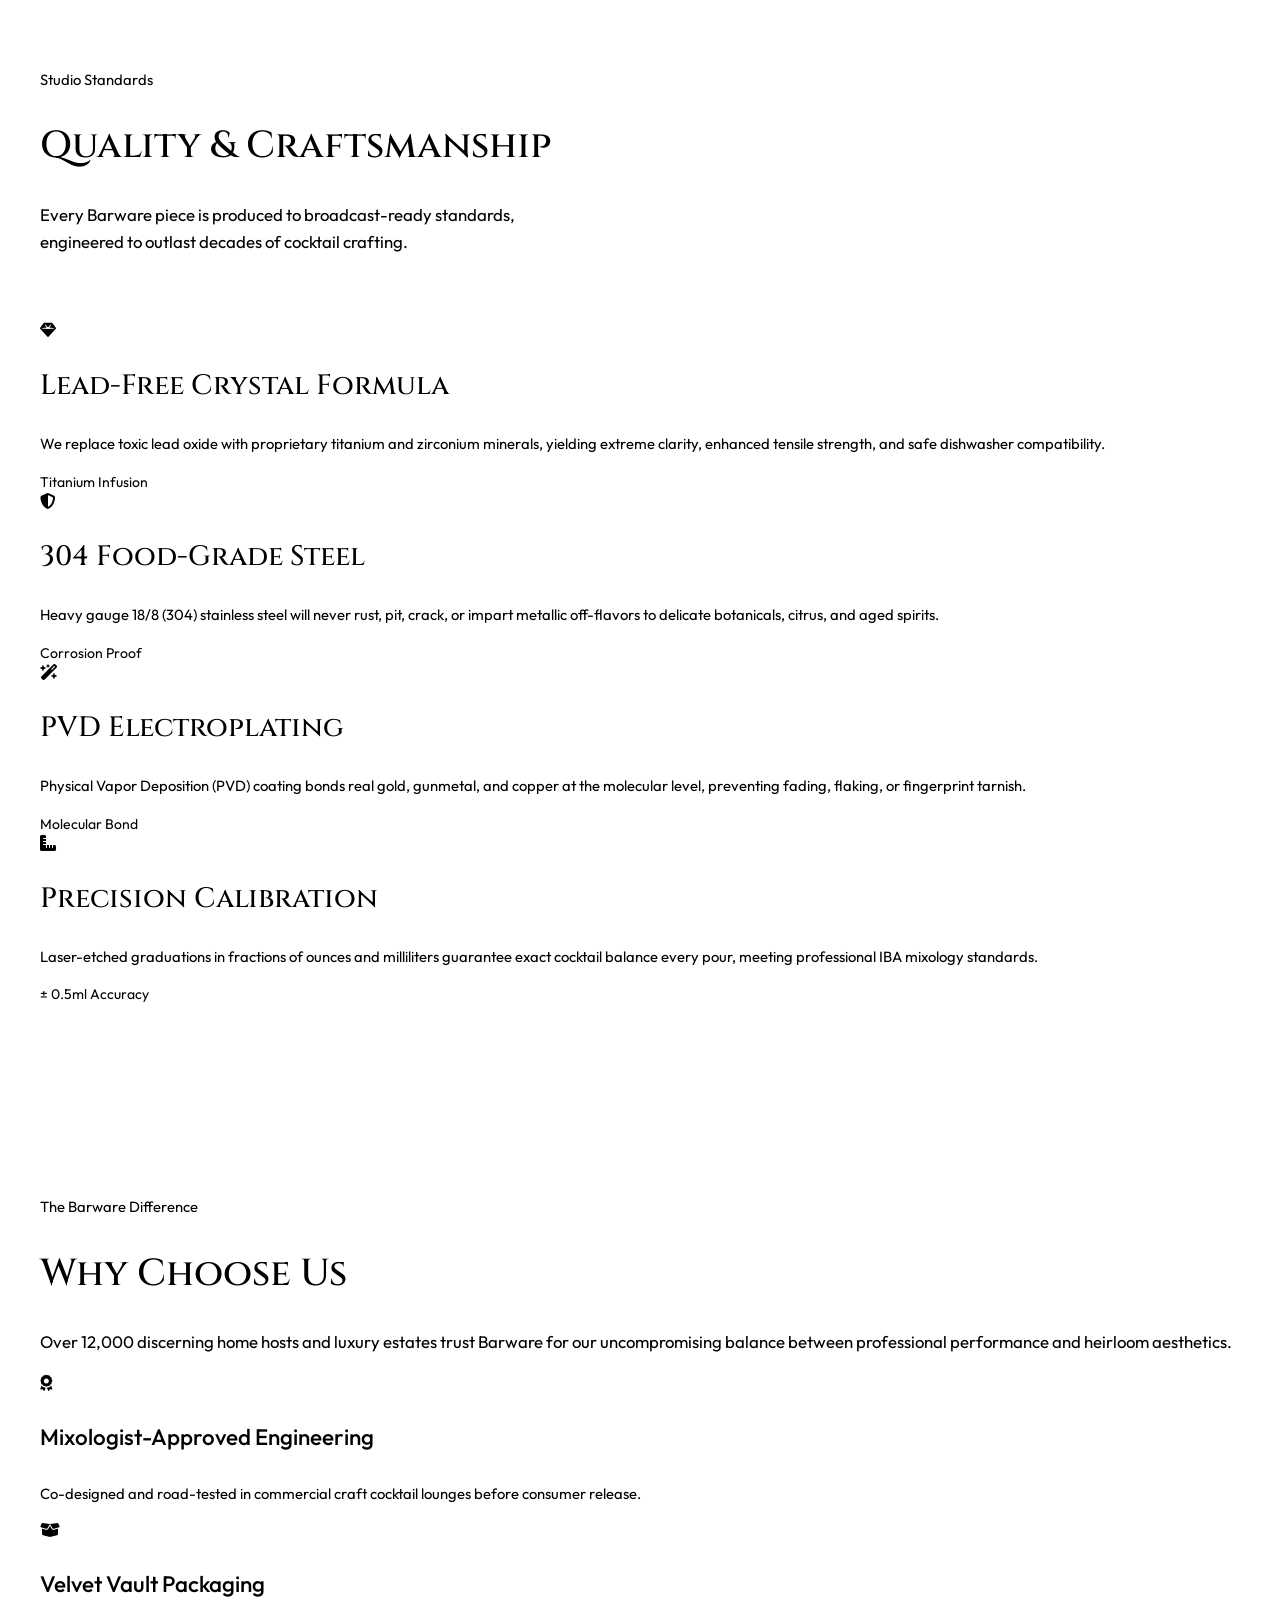
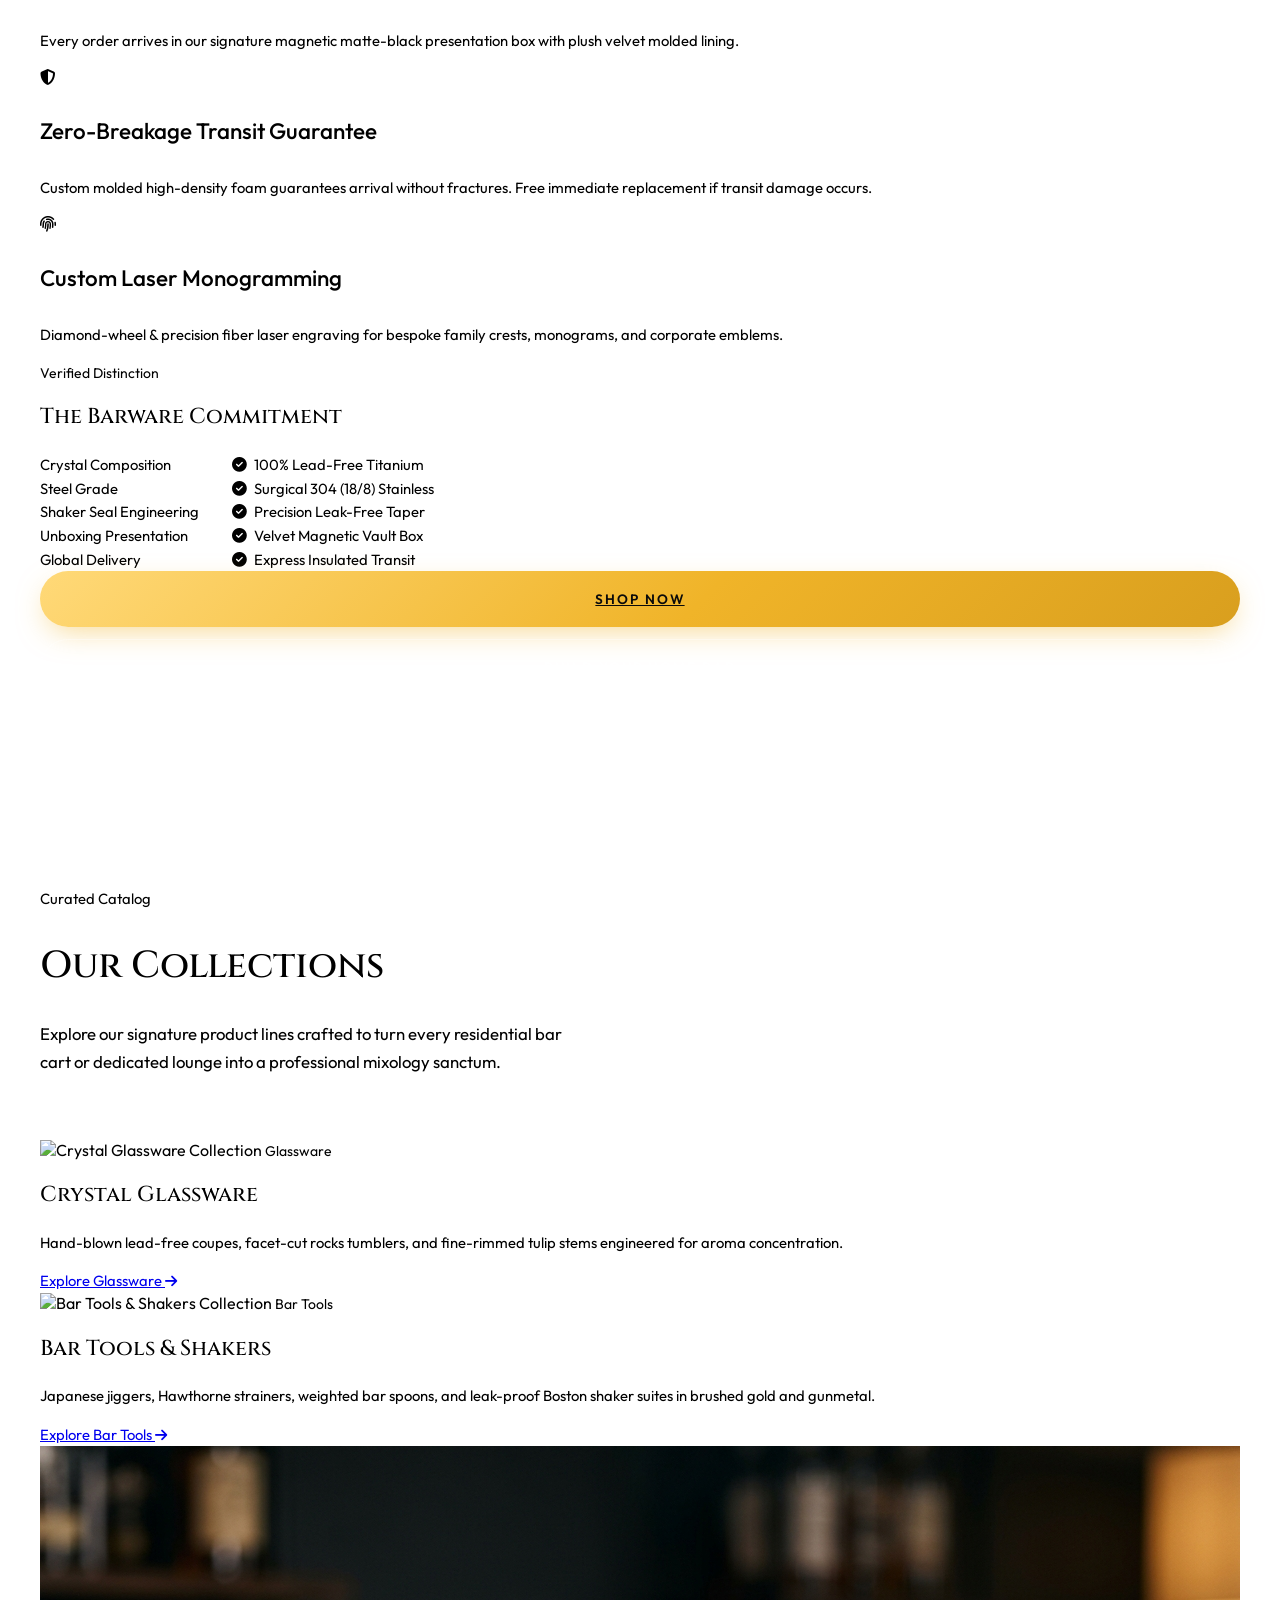
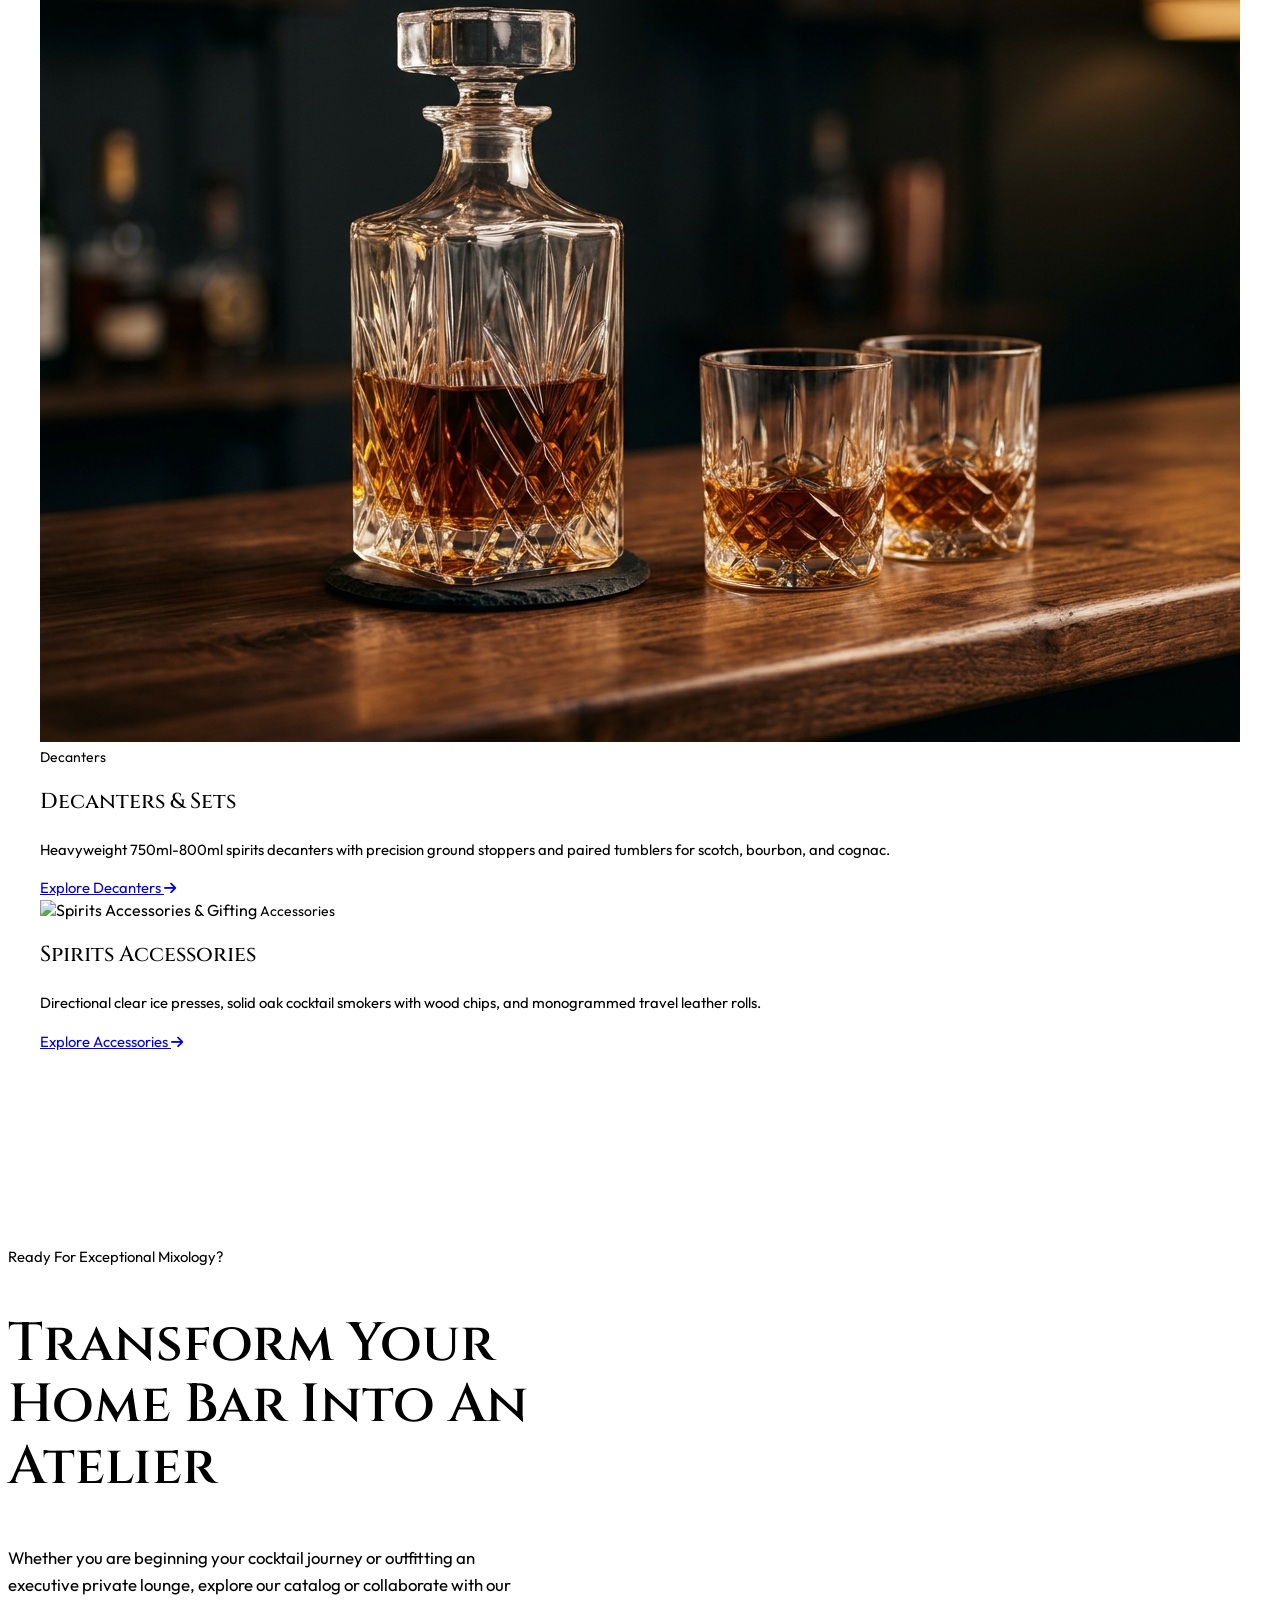
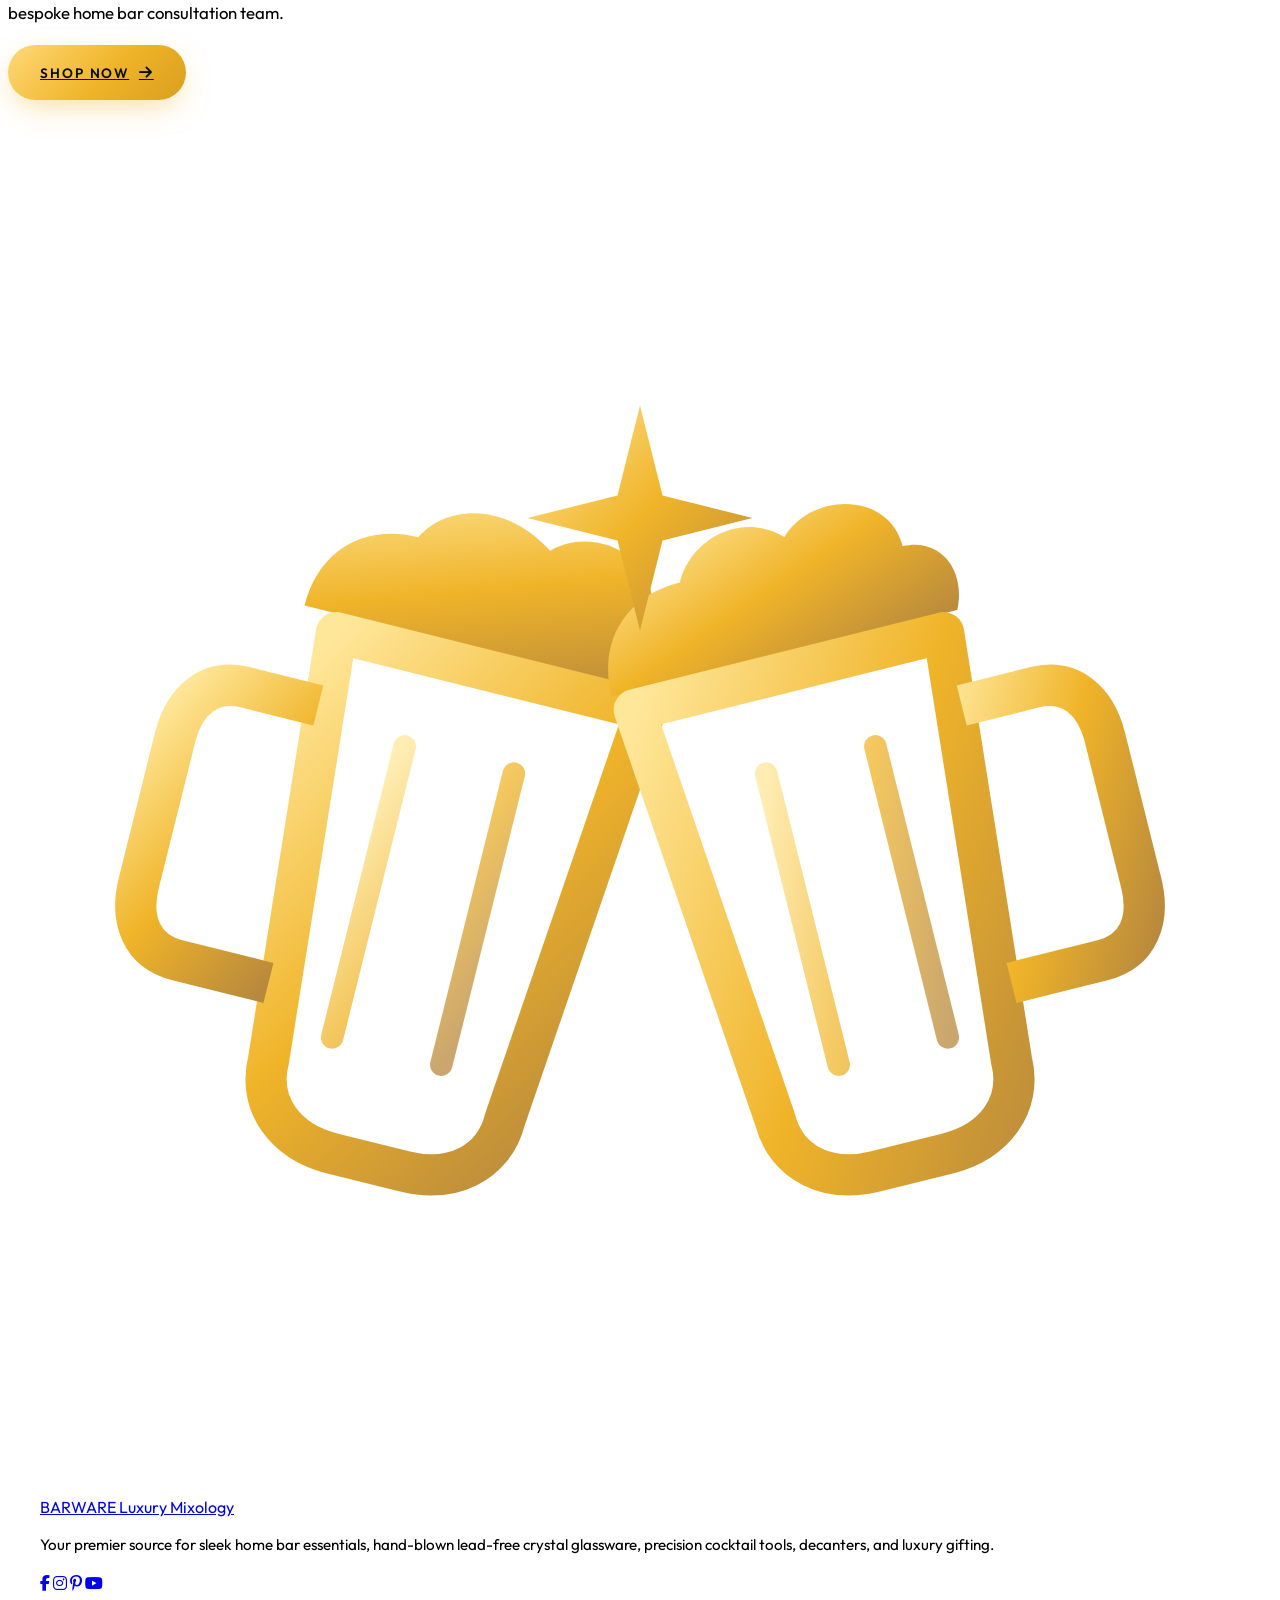
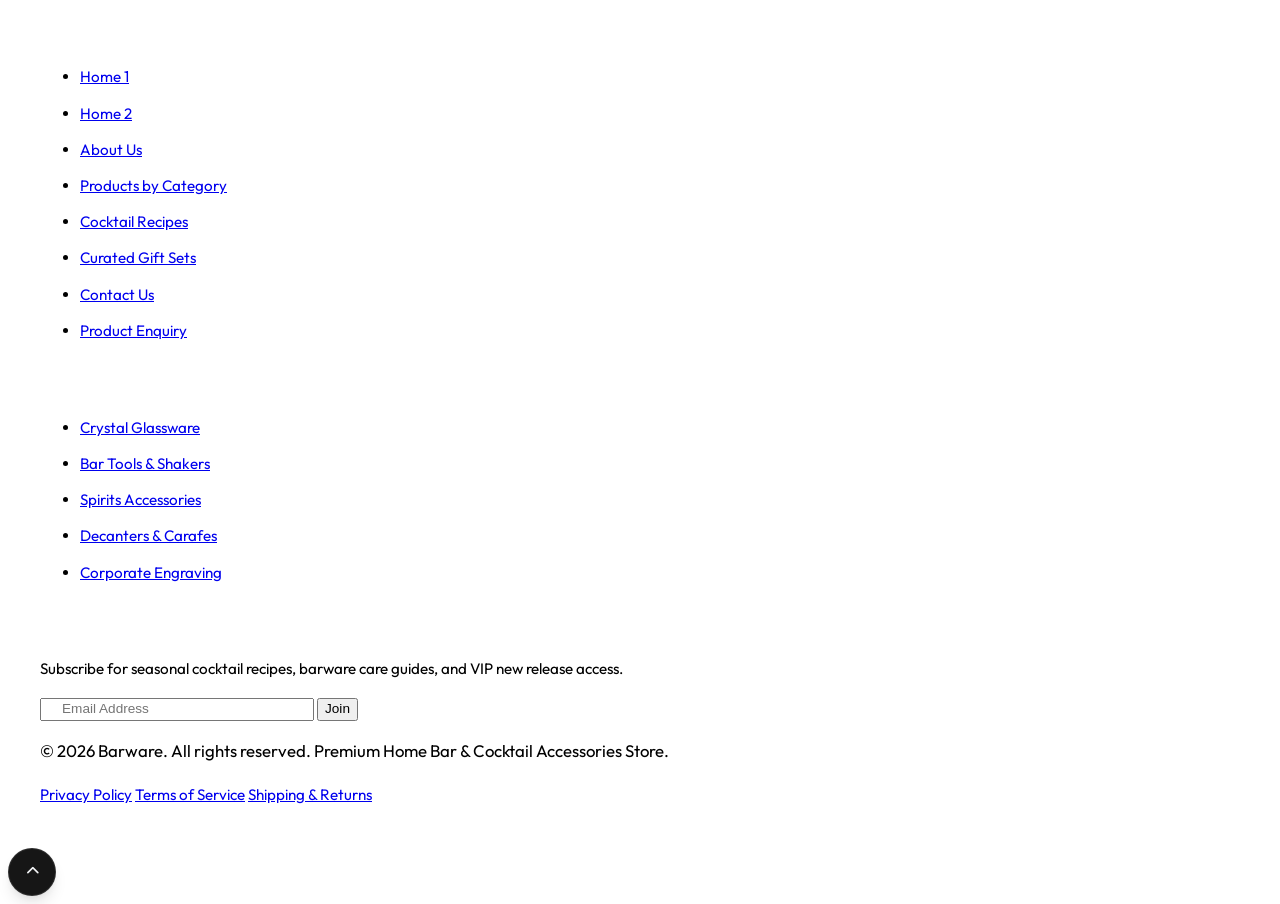
==== commit 74bb7cd3: "U" ====
--- a/about.html
+++ b/about.html
@@ -244,30 +244,23 @@
   </div>
 
   <!-- ABOUT HERO SECTION -->
-  ```html
-```html
-<section
-  class="inner-hero hero-equal relative flex items-center justify-center pt-40 md:pt-48 pb-16 overflow-hidden bg-cover bg-center"
-  style="background-image: linear-gradient(rgba(10, 10, 10, 0.40), rgba(10, 10, 10, 0.60)), url('https://dreamztime.com/assets/home-bars/luxury_wine_storage_wall_slider.png');">
-
-  <div class="absolute inset-0 bg-gradient-to-t from-charcoal-900/40 to-transparent"></div>
-
-  <div class="relative z-10 max-w-7xl mx-auto px-4 sm:px-6 lg:px-8 text-center space-y-4">
-
-    <span class="text-brand-blue font-semibold text-xs uppercase tracking-widest block">
-      <i class="fas fa-gem mr-1.5"></i> The Spirit of Mixology
-    </span>
-
-    <h1 class="hero-heading text-white max-w-heading mx-auto">
-      Crafting The Ritual Of The Home Bar
-    </h1>
-
-    <p class="body-text text-gray-200 max-w-paragraph mx-auto">
-      We bridge the gap between world-class cocktail lounges and discerning residential hosts. Founded by veteran mixologists and industrial designers with an obsession for precision.
-    </p>
-
-  </div>
-</section>
+  <section
+    class="inner-hero hero-equal relative flex items-center justify-center pt-40 md:pt-48 pb-16 overflow-hidden bg-cover bg-center"
+    style="background-image: linear-gradient(rgba(10, 10, 10, 0.40), rgba(10, 10, 10, 0.60)), url('https://dreamztime.com/assets/home-bars/luxury_wine_storage_wall_slider.png');">
+    <div class="absolute inset-0 bg-gradient-to-t from-charcoal-900/40 to-transparent"></div>
+    <div class="relative z-10 max-w-7xl mx-auto px-4 sm:px-6 lg:px-8 text-center space-y-4">
+      <span class="text-brand-blue font-semibold text-xs uppercase tracking-widest block">
+        <i class="fas fa-gem mr-1.5"></i> The Spirit of Mixology
+      </span>
+      <h1 class="hero-heading text-white max-w-heading mx-auto">
+        Crafting The Ritual Of The Home Bar
+      </h1>
+      <p class="body-text text-gray-200 max-w-paragraph mx-auto">
+        We bridge the gap between world-class cocktail lounges and discerning residential hosts. Founded by veteran mixologists and industrial.
+      </p>
+    </div>
+  </section>
+
 
 
   <!-- SECTION 1: OUR STORY -->
